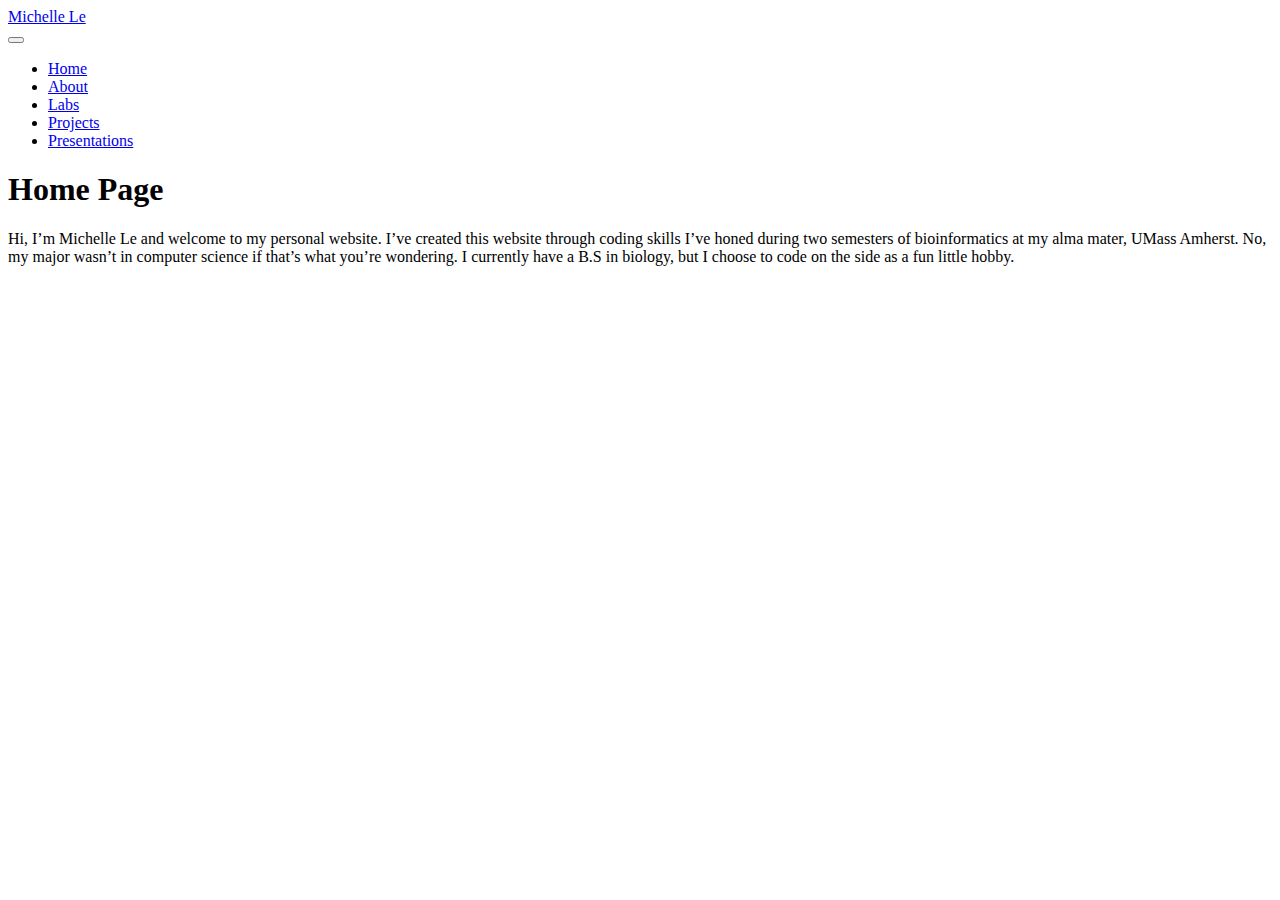
==== docs/index.html @ c5e1b53b "update commit" ====
<!DOCTYPE html>
<html xmlns="http://www.w3.org/1999/xhtml" lang="en" xml:lang="en"><head>

<meta charset="utf-8">
<meta name="generator" content="quarto-1.6.39">

<meta name="viewport" content="width=device-width, initial-scale=1.0, user-scalable=yes">


<title>Home Page – Michelle Le</title>
<style>
code{white-space: pre-wrap;}
span.smallcaps{font-variant: small-caps;}
div.columns{display: flex; gap: min(4vw, 1.5em);}
div.column{flex: auto; overflow-x: auto;}
div.hanging-indent{margin-left: 1.5em; text-indent: -1.5em;}
ul.task-list{list-style: none;}
ul.task-list li input[type="checkbox"] {
  width: 0.8em;
  margin: 0 0.8em 0.2em -1em; /* quarto-specific, see https://github.com/quarto-dev/quarto-cli/issues/4556 */ 
  vertical-align: middle;
}
</style>


<script src="site_libs/quarto-nav/quarto-nav.js"></script>
<script src="site_libs/quarto-nav/headroom.min.js"></script>
<script src="site_libs/clipboard/clipboard.min.js"></script>
<script src="site_libs/quarto-search/autocomplete.umd.js"></script>
<script src="site_libs/quarto-search/fuse.min.js"></script>
<script src="site_libs/quarto-search/quarto-search.js"></script>
<meta name="quarto:offset" content="./">
<script src="site_libs/quarto-html/quarto.js"></script>
<script src="site_libs/quarto-html/popper.min.js"></script>
<script src="site_libs/quarto-html/tippy.umd.min.js"></script>
<script src="site_libs/quarto-html/anchor.min.js"></script>
<link href="site_libs/quarto-html/tippy.css" rel="stylesheet">
<link href="site_libs/quarto-html/quarto-syntax-highlighting-dark-d166b450ba5a8e9f7a0ab969bf6592c1.css" rel="stylesheet" id="quarto-text-highlighting-styles">
<script src="site_libs/bootstrap/bootstrap.min.js"></script>
<link href="site_libs/bootstrap/bootstrap-icons.css" rel="stylesheet">
<link href="site_libs/bootstrap/bootstrap-e1bb4cba445051a4714d94c5b865aad1.min.css" rel="stylesheet" append-hash="true" id="quarto-bootstrap" data-mode="dark">
<script id="quarto-search-options" type="application/json">{
  "location": "navbar",
  "copy-button": false,
  "collapse-after": 3,
  "panel-placement": "end",
  "type": "overlay",
  "limit": 50,
  "keyboard-shortcut": [
    "f",
    "/",
    "s"
  ],
  "show-item-context": false,
  "language": {
    "search-no-results-text": "No results",
    "search-matching-documents-text": "matching documents",
    "search-copy-link-title": "Copy link to search",
    "search-hide-matches-text": "Hide additional matches",
    "search-more-match-text": "more match in this document",
    "search-more-matches-text": "more matches in this document",
    "search-clear-button-title": "Clear",
    "search-text-placeholder": "",
    "search-detached-cancel-button-title": "Cancel",
    "search-submit-button-title": "Submit",
    "search-label": "Search"
  }
}</script>


<link rel="stylesheet" href="styles.css">
</head>

<body class="nav-fixed">

<div id="quarto-search-results"></div>
  <header id="quarto-header" class="headroom fixed-top">
    <nav class="navbar navbar-expand-lg " data-bs-theme="dark">
      <div class="navbar-container container-fluid">
      <div class="navbar-brand-container mx-auto">
    <a class="navbar-brand" href="./index.html">
    <span class="navbar-title">Michelle Le</span>
    </a>
  </div>
            <div id="quarto-search" class="" title="Search"></div>
          <button class="navbar-toggler" type="button" data-bs-toggle="collapse" data-bs-target="#navbarCollapse" aria-controls="navbarCollapse" role="menu" aria-expanded="false" aria-label="Toggle navigation" onclick="if (window.quartoToggleHeadroom) { window.quartoToggleHeadroom(); }">
  <span class="navbar-toggler-icon"></span>
</button>
          <div class="collapse navbar-collapse" id="navbarCollapse">
            <ul class="navbar-nav navbar-nav-scroll me-auto">
  <li class="nav-item">
    <a class="nav-link active" href="./index.html" aria-current="page"> 
<span class="menu-text">Home</span></a>
  </li>  
  <li class="nav-item">
    <a class="nav-link" href="./about.html"> 
<span class="menu-text">About</span></a>
  </li>  
  <li class="nav-item">
    <a class="nav-link" href="./Labs.html"> 
<span class="menu-text">Labs</span></a>
  </li>  
  <li class="nav-item">
    <a class="nav-link" href="./Projects.html"> 
<span class="menu-text">Projects</span></a>
  </li>  
  <li class="nav-item">
    <a class="nav-link" href="./Presentations.html"> 
<span class="menu-text">Presentations</span></a>
  </li>  
</ul>
          </div> <!-- /navcollapse -->
            <div class="quarto-navbar-tools">
</div>
      </div> <!-- /container-fluid -->
    </nav>
</header>
<!-- content -->
<div id="quarto-content" class="quarto-container page-columns page-rows-contents page-layout-article page-navbar">
<!-- sidebar -->
<!-- margin-sidebar -->
    <div id="quarto-margin-sidebar" class="sidebar margin-sidebar zindex-bottom">
        
    </div>
<!-- main -->
<main class="content" id="quarto-document-content">

<header id="title-block-header" class="quarto-title-block default">
<div class="quarto-title">
<h1 class="title">Home Page</h1>
</div>



<div class="quarto-title-meta">

    
  
    
  </div>
  


</header>


<p>Hi, I’m Michelle Le and welcome to my personal website. I’ve created this website through coding skills I’ve honed during two semesters of bioinformatics at my alma mater, UMass Amherst. No, my major wasn’t in computer science if that’s what you’re wondering. I currently have a B.S in biology, but I choose to code on the side as a fun little hobby.</p>



</main> <!-- /main -->
<script id="quarto-html-after-body" type="application/javascript">
window.document.addEventListener("DOMContentLoaded", function (event) {
  const toggleBodyColorMode = (bsSheetEl) => {
    const mode = bsSheetEl.getAttribute("data-mode");
    const bodyEl = window.document.querySelector("body");
    if (mode === "dark") {
      bodyEl.classList.add("quarto-dark");
      bodyEl.classList.remove("quarto-light");
    } else {
      bodyEl.classList.add("quarto-light");
      bodyEl.classList.remove("quarto-dark");
    }
  }
  const toggleBodyColorPrimary = () => {
    const bsSheetEl = window.document.querySelector("link#quarto-bootstrap");
    if (bsSheetEl) {
      toggleBodyColorMode(bsSheetEl);
    }
  }
  toggleBodyColorPrimary();  
  const icon = "";
  const anchorJS = new window.AnchorJS();
  anchorJS.options = {
    placement: 'right',
    icon: icon
  };
  anchorJS.add('.anchored');
  const isCodeAnnotation = (el) => {
    for (const clz of el.classList) {
      if (clz.startsWith('code-annotation-')) {                     
        return true;
      }
    }
    return false;
  }
  const onCopySuccess = function(e) {
    // button target
    const button = e.trigger;
    // don't keep focus
    button.blur();
    // flash "checked"
    button.classList.add('code-copy-button-checked');
    var currentTitle = button.getAttribute("title");
    button.setAttribute("title", "Copied!");
    let tooltip;
    if (window.bootstrap) {
      button.setAttribute("data-bs-toggle", "tooltip");
      button.setAttribute("data-bs-placement", "left");
      button.setAttribute("data-bs-title", "Copied!");
      tooltip = new bootstrap.Tooltip(button, 
        { trigger: "manual", 
          customClass: "code-copy-button-tooltip",
          offset: [0, -8]});
      tooltip.show();    
    }
    setTimeout(function() {
      if (tooltip) {
        tooltip.hide();
        button.removeAttribute("data-bs-title");
        button.removeAttribute("data-bs-toggle");
        button.removeAttribute("data-bs-placement");
      }
      button.setAttribute("title", currentTitle);
      button.classList.remove('code-copy-button-checked');
    }, 1000);
    // clear code selection
    e.clearSelection();
  }
  const getTextToCopy = function(trigger) {
      const codeEl = trigger.previousElementSibling.cloneNode(true);
      for (const childEl of codeEl.children) {
        if (isCodeAnnotation(childEl)) {
          childEl.remove();
        }
      }
      return codeEl.innerText;
  }
  const clipboard = new window.ClipboardJS('.code-copy-button:not([data-in-quarto-modal])', {
    text: getTextToCopy
  });
  clipboard.on('success', onCopySuccess);
  if (window.document.getElementById('quarto-embedded-source-code-modal')) {
    const clipboardModal = new window.ClipboardJS('.code-copy-button[data-in-quarto-modal]', {
      text: getTextToCopy,
      container: window.document.getElementById('quarto-embedded-source-code-modal')
    });
    clipboardModal.on('success', onCopySuccess);
  }
    var localhostRegex = new RegExp(/^(?:http|https):\/\/localhost\:?[0-9]*\//);
    var mailtoRegex = new RegExp(/^mailto:/);
      var filterRegex = new RegExp('/' + window.location.host + '/');
    var isInternal = (href) => {
        return filterRegex.test(href) || localhostRegex.test(href) || mailtoRegex.test(href);
    }
    // Inspect non-navigation links and adorn them if external
 	var links = window.document.querySelectorAll('a[href]:not(.nav-link):not(.navbar-brand):not(.toc-action):not(.sidebar-link):not(.sidebar-item-toggle):not(.pagination-link):not(.no-external):not([aria-hidden]):not(.dropdown-item):not(.quarto-navigation-tool):not(.about-link)');
    for (var i=0; i<links.length; i++) {
      const link = links[i];
      if (!isInternal(link.href)) {
        // undo the damage that might have been done by quarto-nav.js in the case of
        // links that we want to consider external
        if (link.dataset.originalHref !== undefined) {
          link.href = link.dataset.originalHref;
        }
      }
    }
  function tippyHover(el, contentFn, onTriggerFn, onUntriggerFn) {
    const config = {
      allowHTML: true,
      maxWidth: 500,
      delay: 100,
      arrow: false,
      appendTo: function(el) {
          return el.parentElement;
      },
      interactive: true,
      interactiveBorder: 10,
      theme: 'quarto',
      placement: 'bottom-start',
    };
    if (contentFn) {
      config.content = contentFn;
    }
    if (onTriggerFn) {
      config.onTrigger = onTriggerFn;
    }
    if (onUntriggerFn) {
      config.onUntrigger = onUntriggerFn;
    }
    window.tippy(el, config); 
  }
  const noterefs = window.document.querySelectorAll('a[role="doc-noteref"]');
  for (var i=0; i<noterefs.length; i++) {
    const ref = noterefs[i];
    tippyHover(ref, function() {
      // use id or data attribute instead here
      let href = ref.getAttribute('data-footnote-href') || ref.getAttribute('href');
      try { href = new URL(href).hash; } catch {}
      const id = href.replace(/^#\/?/, "");
      const note = window.document.getElementById(id);
      if (note) {
        return note.innerHTML;
      } else {
        return "";
      }
    });
  }
  const xrefs = window.document.querySelectorAll('a.quarto-xref');
  const processXRef = (id, note) => {
    // Strip column container classes
    const stripColumnClz = (el) => {
      el.classList.remove("page-full", "page-columns");
      if (el.children) {
        for (const child of el.children) {
          stripColumnClz(child);
        }
      }
    }
    stripColumnClz(note)
    if (id === null || id.startsWith('sec-')) {
      // Special case sections, only their first couple elements
      const container = document.createElement("div");
      if (note.children && note.children.length > 2) {
        container.appendChild(note.children[0].cloneNode(true));
        for (let i = 1; i < note.children.length; i++) {
          const child = note.children[i];
          if (child.tagName === "P" && child.innerText === "") {
            continue;
          } else {
            container.appendChild(child.cloneNode(true));
            break;
          }
        }
        if (window.Quarto?.typesetMath) {
          window.Quarto.typesetMath(container);
        }
        return container.innerHTML
      } else {
        if (window.Quarto?.typesetMath) {
          window.Quarto.typesetMath(note);
        }
        return note.innerHTML;
      }
    } else {
      // Remove any anchor links if they are present
      const anchorLink = note.querySelector('a.anchorjs-link');
      if (anchorLink) {
        anchorLink.remove();
      }
      if (window.Quarto?.typesetMath) {
        window.Quarto.typesetMath(note);
      }
      if (note.classList.contains("callout")) {
        return note.outerHTML;
      } else {
        return note.innerHTML;
      }
    }
  }
  for (var i=0; i<xrefs.length; i++) {
    const xref = xrefs[i];
    tippyHover(xref, undefined, function(instance) {
      instance.disable();
      let url = xref.getAttribute('href');
      let hash = undefined; 
      if (url.startsWith('#')) {
        hash = url;
      } else {
        try { hash = new URL(url).hash; } catch {}
      }
      if (hash) {
        const id = hash.replace(/^#\/?/, "");
        const note = window.document.getElementById(id);
        if (note !== null) {
          try {
            const html = processXRef(id, note.cloneNode(true));
            instance.setContent(html);
          } finally {
            instance.enable();
            instance.show();
          }
        } else {
          // See if we can fetch this
          fetch(url.split('#')[0])
          .then(res => res.text())
          .then(html => {
            const parser = new DOMParser();
            const htmlDoc = parser.parseFromString(html, "text/html");
            const note = htmlDoc.getElementById(id);
            if (note !== null) {
              const html = processXRef(id, note);
              instance.setContent(html);
            } 
          }).finally(() => {
            instance.enable();
            instance.show();
          });
        }
      } else {
        // See if we can fetch a full url (with no hash to target)
        // This is a special case and we should probably do some content thinning / targeting
        fetch(url)
        .then(res => res.text())
        .then(html => {
          const parser = new DOMParser();
          const htmlDoc = parser.parseFromString(html, "text/html");
          const note = htmlDoc.querySelector('main.content');
          if (note !== null) {
            // This should only happen for chapter cross references
            // (since there is no id in the URL)
            // remove the first header
            if (note.children.length > 0 && note.children[0].tagName === "HEADER") {
              note.children[0].remove();
            }
            const html = processXRef(null, note);
            instance.setContent(html);
          } 
        }).finally(() => {
          instance.enable();
          instance.show();
        });
      }
    }, function(instance) {
    });
  }
      let selectedAnnoteEl;
      const selectorForAnnotation = ( cell, annotation) => {
        let cellAttr = 'data-code-cell="' + cell + '"';
        let lineAttr = 'data-code-annotation="' +  annotation + '"';
        const selector = 'span[' + cellAttr + '][' + lineAttr + ']';
        return selector;
      }
      const selectCodeLines = (annoteEl) => {
        const doc = window.document;
        const targetCell = annoteEl.getAttribute("data-target-cell");
        const targetAnnotation = annoteEl.getAttribute("data-target-annotation");
        const annoteSpan = window.document.querySelector(selectorForAnnotation(targetCell, targetAnnotation));
        const lines = annoteSpan.getAttribute("data-code-lines").split(",");
        const lineIds = lines.map((line) => {
          return targetCell + "-" + line;
        })
        let top = null;
        let height = null;
        let parent = null;
        if (lineIds.length > 0) {
            //compute the position of the single el (top and bottom and make a div)
            const el = window.document.getElementById(lineIds[0]);
            top = el.offsetTop;
            height = el.offsetHeight;
            parent = el.parentElement.parentElement;
          if (lineIds.length > 1) {
            const lastEl = window.document.getElementById(lineIds[lineIds.length - 1]);
            const bottom = lastEl.offsetTop + lastEl.offsetHeight;
            height = bottom - top;
          }
          if (top !== null && height !== null && parent !== null) {
            // cook up a div (if necessary) and position it 
            let div = window.document.getElementById("code-annotation-line-highlight");
            if (div === null) {
              div = window.document.createElement("div");
              div.setAttribute("id", "code-annotation-line-highlight");
              div.style.position = 'absolute';
              parent.appendChild(div);
            }
            div.style.top = top - 2 + "px";
            div.style.height = height + 4 + "px";
            div.style.left = 0;
            let gutterDiv = window.document.getElementById("code-annotation-line-highlight-gutter");
            if (gutterDiv === null) {
              gutterDiv = window.document.createElement("div");
              gutterDiv.setAttribute("id", "code-annotation-line-highlight-gutter");
              gutterDiv.style.position = 'absolute';
              const codeCell = window.document.getElementById(targetCell);
              const gutter = codeCell.querySelector('.code-annotation-gutter');
              gutter.appendChild(gutterDiv);
            }
            gutterDiv.style.top = top - 2 + "px";
            gutterDiv.style.height = height + 4 + "px";
          }
          selectedAnnoteEl = annoteEl;
        }
      };
      const unselectCodeLines = () => {
        const elementsIds = ["code-annotation-line-highlight", "code-annotation-line-highlight-gutter"];
        elementsIds.forEach((elId) => {
          const div = window.document.getElementById(elId);
          if (div) {
            div.remove();
          }
        });
        selectedAnnoteEl = undefined;
      };
        // Handle positioning of the toggle
    window.addEventListener(
      "resize",
      throttle(() => {
        elRect = undefined;
        if (selectedAnnoteEl) {
          selectCodeLines(selectedAnnoteEl);
        }
      }, 10)
    );
    function throttle(fn, ms) {
    let throttle = false;
    let timer;
      return (...args) => {
        if(!throttle) { // first call gets through
            fn.apply(this, args);
            throttle = true;
        } else { // all the others get throttled
            if(timer) clearTimeout(timer); // cancel #2
            timer = setTimeout(() => {
              fn.apply(this, args);
              timer = throttle = false;
            }, ms);
        }
      };
    }
      // Attach click handler to the DT
      const annoteDls = window.document.querySelectorAll('dt[data-target-cell]');
      for (const annoteDlNode of annoteDls) {
        annoteDlNode.addEventListener('click', (event) => {
          const clickedEl = event.target;
          if (clickedEl !== selectedAnnoteEl) {
            unselectCodeLines();
            const activeEl = window.document.querySelector('dt[data-target-cell].code-annotation-active');
            if (activeEl) {
              activeEl.classList.remove('code-annotation-active');
            }
            selectCodeLines(clickedEl);
            clickedEl.classList.add('code-annotation-active');
          } else {
            // Unselect the line
            unselectCodeLines();
            clickedEl.classList.remove('code-annotation-active');
          }
        });
      }
  const findCites = (el) => {
    const parentEl = el.parentElement;
    if (parentEl) {
      const cites = parentEl.dataset.cites;
      if (cites) {
        return {
          el,
          cites: cites.split(' ')
        };
      } else {
        return findCites(el.parentElement)
      }
    } else {
      return undefined;
    }
  };
  var bibliorefs = window.document.querySelectorAll('a[role="doc-biblioref"]');
  for (var i=0; i<bibliorefs.length; i++) {
    const ref = bibliorefs[i];
    const citeInfo = findCites(ref);
    if (citeInfo) {
      tippyHover(citeInfo.el, function() {
        var popup = window.document.createElement('div');
        citeInfo.cites.forEach(function(cite) {
          var citeDiv = window.document.createElement('div');
          citeDiv.classList.add('hanging-indent');
          citeDiv.classList.add('csl-entry');
          var biblioDiv = window.document.getElementById('ref-' + cite);
          if (biblioDiv) {
            citeDiv.innerHTML = biblioDiv.innerHTML;
          }
          popup.appendChild(citeDiv);
        });
        return popup.innerHTML;
      });
    }
  }
});
</script>
</div> <!-- /content -->




</body></html>
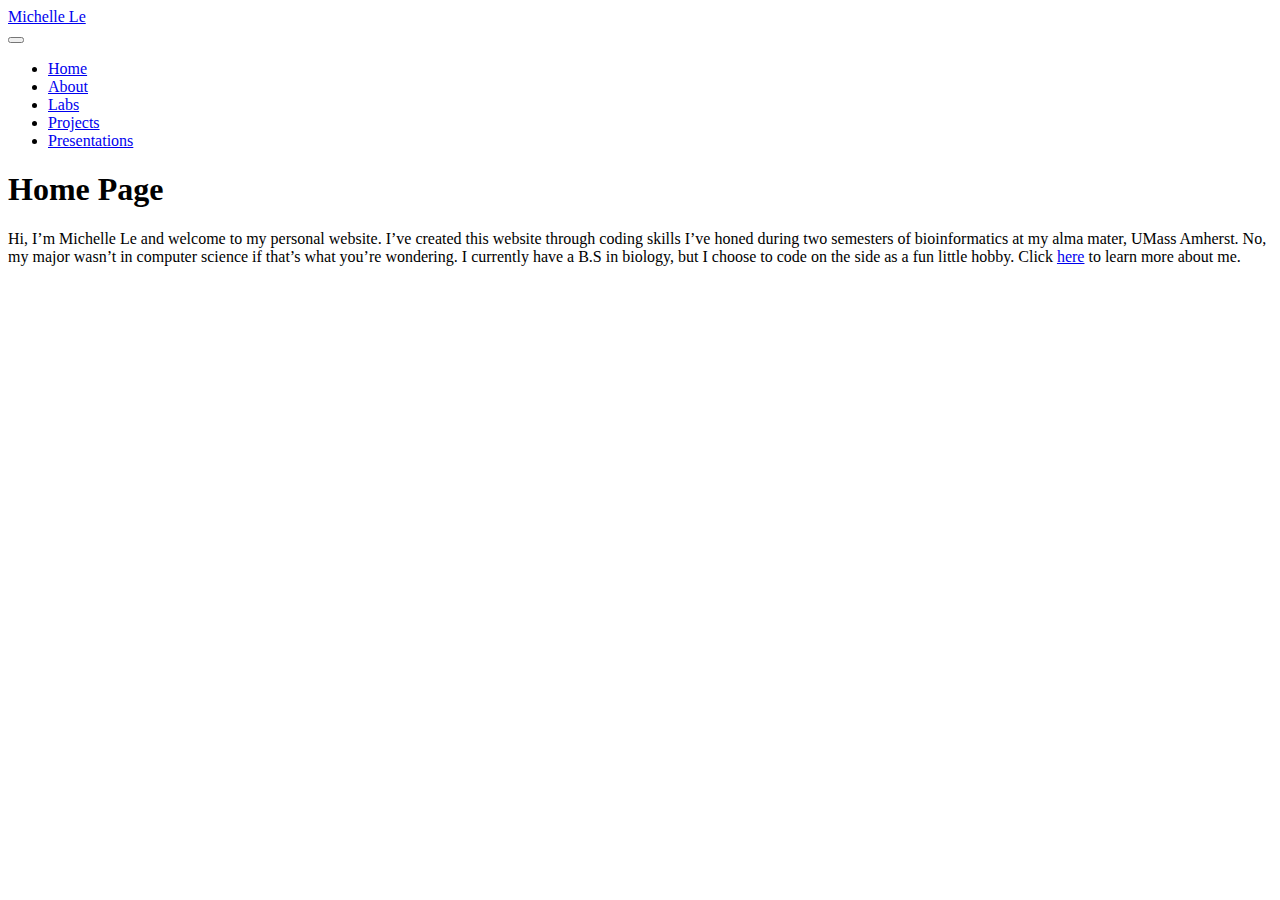
==== commit 72f44840: "“updated”" ====
--- a/docs/index.html
+++ b/docs/index.html
@@ -35,10 +35,10 @@
 <script src="site_libs/quarto-html/tippy.umd.min.js"></script>
 <script src="site_libs/quarto-html/anchor.min.js"></script>
 <link href="site_libs/quarto-html/tippy.css" rel="stylesheet">
-<link href="site_libs/quarto-html/quarto-syntax-highlighting-dark-d166b450ba5a8e9f7a0ab969bf6592c1.css" rel="stylesheet" id="quarto-text-highlighting-styles">
+<link href="site_libs/quarto-html/quarto-syntax-highlighting-e26003cea8cd680ca0c55a263523d882.css" rel="stylesheet" id="quarto-text-highlighting-styles">
 <script src="site_libs/bootstrap/bootstrap.min.js"></script>
 <link href="site_libs/bootstrap/bootstrap-icons.css" rel="stylesheet">
-<link href="site_libs/bootstrap/bootstrap-e1bb4cba445051a4714d94c5b865aad1.min.css" rel="stylesheet" append-hash="true" id="quarto-bootstrap" data-mode="dark">
+<link href="site_libs/bootstrap/bootstrap-9352c34f585a4e34a299cc6c840ed68c.min.css" rel="stylesheet" append-hash="true" id="quarto-bootstrap" data-mode="light">
 <script id="quarto-search-options" type="application/json">{
   "location": "navbar",
   "copy-button": false,
@@ -144,7 +144,7 @@
 </header>
 
 
-<p>Hi, I’m Michelle Le and welcome to my personal website. I’ve created this website through coding skills I’ve honed during two semesters of bioinformatics at my alma mater, UMass Amherst. No, my major wasn’t in computer science if that’s what you’re wondering. I currently have a B.S in biology, but I choose to code on the side as a fun little hobby.</p>
+<p>Hi, I’m Michelle Le and welcome to my personal website. I’ve created this website through coding skills I’ve honed during two semesters of bioinformatics at my alma mater, UMass Amherst. No, my major wasn’t in computer science if that’s what you’re wondering. I currently have a B.S in biology, but I choose to code on the side as a fun little hobby. Click <a href="https://mishellele.github.io/Michelle/about.html">here</a> to learn more about me.</p>
 
 
 
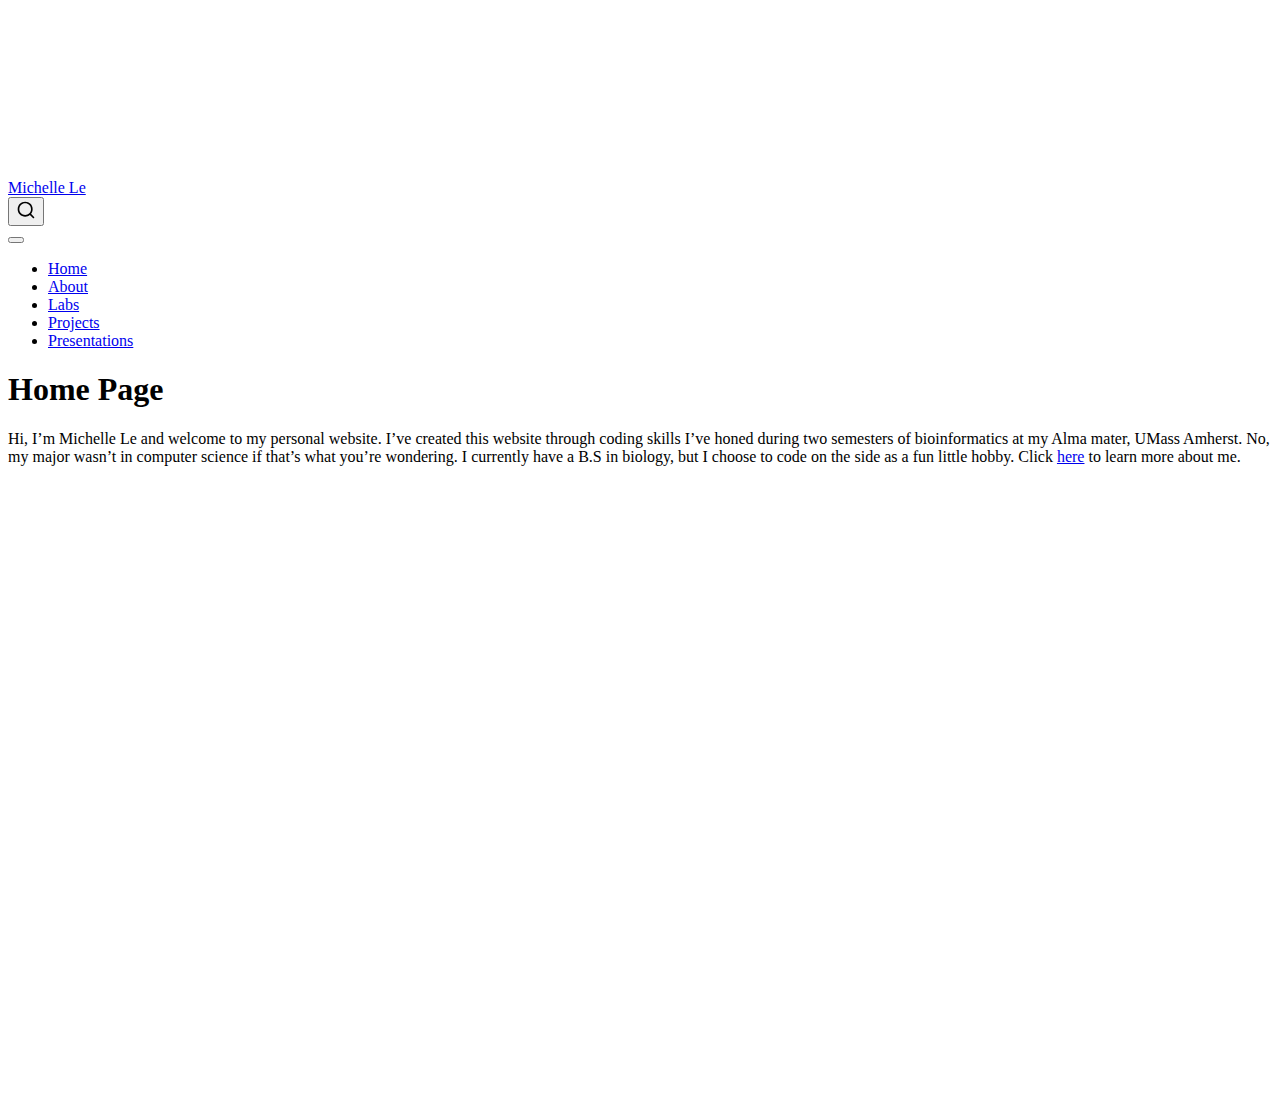
==== commit cf2b3567: "new push" ====
--- a/docs/index.html
+++ b/docs/index.html
@@ -38,7 +38,7 @@
 <link href="site_libs/quarto-html/quarto-syntax-highlighting-e26003cea8cd680ca0c55a263523d882.css" rel="stylesheet" id="quarto-text-highlighting-styles">
 <script src="site_libs/bootstrap/bootstrap.min.js"></script>
 <link href="site_libs/bootstrap/bootstrap-icons.css" rel="stylesheet">
-<link href="site_libs/bootstrap/bootstrap-9352c34f585a4e34a299cc6c840ed68c.min.css" rel="stylesheet" append-hash="true" id="quarto-bootstrap" data-mode="light">
+<link href="site_libs/bootstrap/bootstrap-140e3cbf8fbb6d7c1f9ee64ac9782396.min.css" rel="stylesheet" append-hash="true" id="quarto-bootstrap" data-mode="light">
 <script id="quarto-search-options" type="application/json">{
   "location": "navbar",
   "copy-button": false,
@@ -144,7 +144,7 @@
 </header>
 
 
-<p>Hi, I’m Michelle Le and welcome to my personal website. I’ve created this website through coding skills I’ve honed during two semesters of bioinformatics at my alma mater, UMass Amherst. No, my major wasn’t in computer science if that’s what you’re wondering. I currently have a B.S in biology, but I choose to code on the side as a fun little hobby. Click <a href="https://mishellele.github.io/Michelle/about.html">here</a> to learn more about me.</p>
+<p>Hi, I’m Michelle Le and welcome to my personal website. I’ve created this website through coding skills I’ve honed during two semesters of bioinformatics at my Alma mater, UMass Amherst. No, my major wasn’t in computer science if that’s what you’re wondering. I currently have a B.S in biology, but I choose to code on the side as a fun little hobby. Click <a href="https://mishellele.github.io/Michelle/about.html">here</a> to learn more about me.</p>
 
 
 
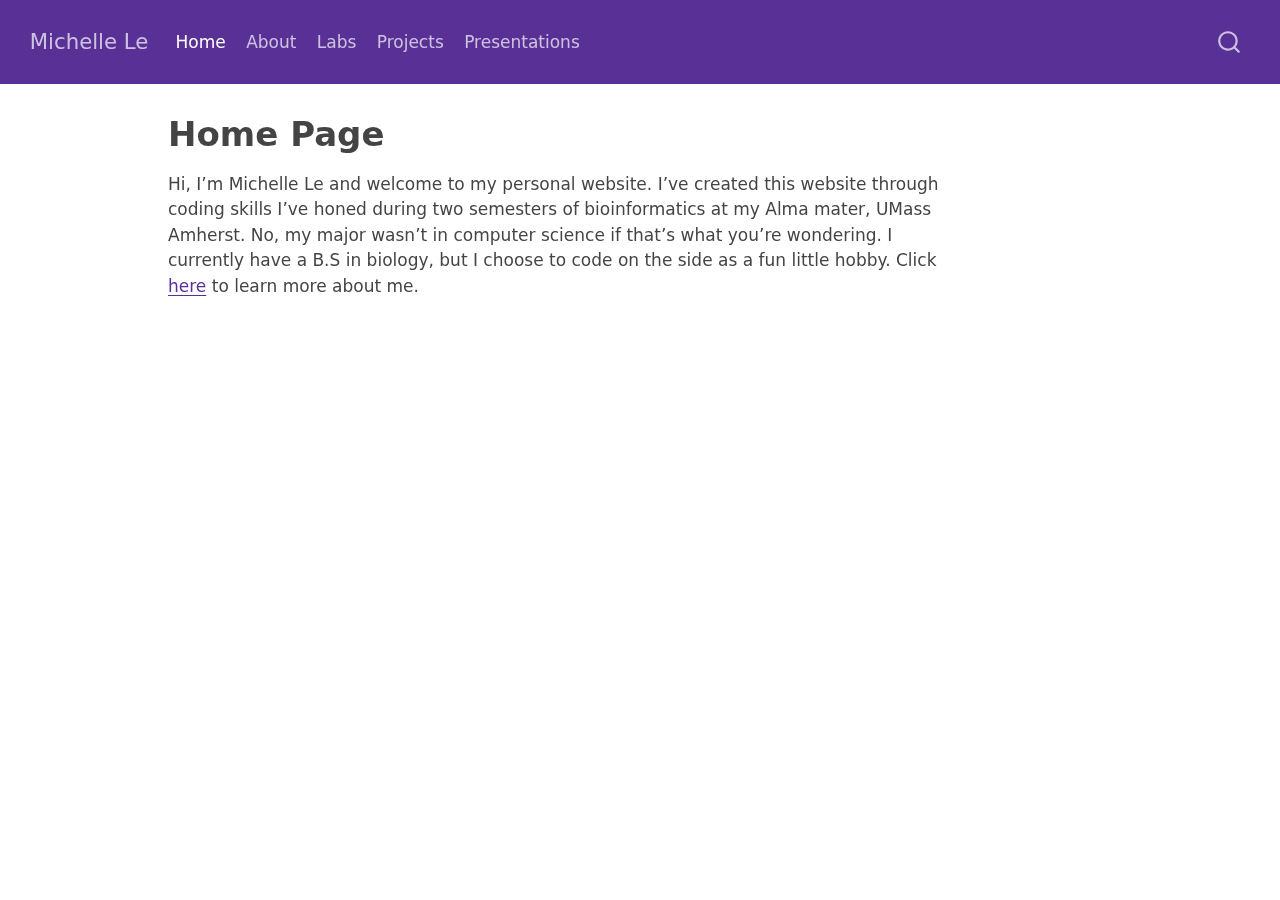
==== commit 094a3217: "commit" ====
--- a/docs/index.html
+++ b/docs/index.html
@@ -16,29 +16,4670 @@
 div.hanging-indent{margin-left: 1.5em; text-indent: -1.5em;}
 ul.task-list{list-style: none;}
 ul.task-list li input[type="checkbox"] {
-  width: 0.8em;
-  margin: 0 0.8em 0.2em -1em; /* quarto-specific, see https://github.com/quarto-dev/quarto-cli/issues/4556 */ 
-  vertical-align: middle;
+width: 0.8em;
+margin: 0 0.8em 0.2em -1em;  vertical-align: middle;
 }
 </style>
 
 
-<script src="site_libs/quarto-nav/quarto-nav.js"></script>
-<script src="site_libs/quarto-nav/headroom.min.js"></script>
-<script src="site_libs/clipboard/clipboard.min.js"></script>
-<script src="site_libs/quarto-search/autocomplete.umd.js"></script>
-<script src="site_libs/quarto-search/fuse.min.js"></script>
-<script src="site_libs/quarto-search/quarto-search.js"></script>
+<script>const headroomChanged = new CustomEvent("quarto-hrChanged", {
+  detail: {},
+  bubbles: true,
+  cancelable: false,
+  composed: false,
+});
+
+const announceDismiss = () => {
+  const annEl = window.document.getElementById("quarto-announcement");
+  if (annEl) {
+    annEl.remove();
+
+    const annId = annEl.getAttribute("data-announcement-id");
+    window.localStorage.setItem(`quarto-announce-${annId}`, "true");
+  }
+};
+
+const announceRegister = () => {
+  const annEl = window.document.getElementById("quarto-announcement");
+  if (annEl) {
+    const annId = annEl.getAttribute("data-announcement-id");
+    const isDismissed =
+      window.localStorage.getItem(`quarto-announce-${annId}`) || false;
+    if (isDismissed) {
+      announceDismiss();
+      return;
+    } else {
+      annEl.classList.remove("hidden");
+    }
+
+    const actionEl = annEl.querySelector(".quarto-announcement-action");
+    if (actionEl) {
+      actionEl.addEventListener("click", function (e) {
+        e.preventDefault();
+        // Hide the bar immediately
+        announceDismiss();
+      });
+    }
+  }
+};
+
+window.document.addEventListener("DOMContentLoaded", function () {
+  let init = false;
+
+  announceRegister();
+
+  // Manage the back to top button, if one is present.
+  let lastScrollTop = window.pageYOffset || document.documentElement.scrollTop;
+  const scrollDownBuffer = 5;
+  const scrollUpBuffer = 35;
+  const btn = document.getElementById("quarto-back-to-top");
+  const hideBackToTop = () => {
+    btn.style.display = "none";
+  };
+  const showBackToTop = () => {
+    btn.style.display = "inline-block";
+  };
+  if (btn) {
+    window.document.addEventListener(
+      "scroll",
+      function () {
+        const currentScrollTop =
+          window.pageYOffset || document.documentElement.scrollTop;
+
+        // Shows and hides the button 'intelligently' as the user scrolls
+        if (currentScrollTop - scrollDownBuffer > lastScrollTop) {
+          hideBackToTop();
+          lastScrollTop = currentScrollTop <= 0 ? 0 : currentScrollTop;
+        } else if (currentScrollTop < lastScrollTop - scrollUpBuffer) {
+          showBackToTop();
+          lastScrollTop = currentScrollTop <= 0 ? 0 : currentScrollTop;
+        }
+
+        // Show the button at the bottom, hides it at the top
+        if (currentScrollTop <= 0) {
+          hideBackToTop();
+        } else if (
+          window.innerHeight + currentScrollTop >=
+          document.body.offsetHeight
+        ) {
+          showBackToTop();
+        }
+      },
+      false
+    );
+  }
+
+  function throttle(func, wait) {
+    var timeout;
+    return function () {
+      const context = this;
+      const args = arguments;
+      const later = function () {
+        clearTimeout(timeout);
+        timeout = null;
+        func.apply(context, args);
+      };
+
+      if (!timeout) {
+        timeout = setTimeout(later, wait);
+      }
+    };
+  }
+
+  function headerOffset() {
+    // Set an offset if there is are fixed top navbar
+    const headerEl = window.document.querySelector("header.fixed-top");
+    if (headerEl) {
+      return headerEl.clientHeight;
+    } else {
+      return 0;
+    }
+  }
+
+  function footerOffset() {
+    const footerEl = window.document.querySelector("footer.footer");
+    if (footerEl) {
+      return footerEl.clientHeight;
+    } else {
+      return 0;
+    }
+  }
+
+  function dashboardOffset() {
+    const dashboardNavEl = window.document.getElementById(
+      "quarto-dashboard-header"
+    );
+    if (dashboardNavEl !== null) {
+      return dashboardNavEl.clientHeight;
+    } else {
+      return 0;
+    }
+  }
+
+  function updateDocumentOffsetWithoutAnimation() {
+    updateDocumentOffset(false);
+  }
+
+  function updateDocumentOffset(animated) {
+    // set body offset
+    const topOffset = headerOffset();
+    const bodyOffset = topOffset + footerOffset() + dashboardOffset();
+    const bodyEl = window.document.body;
+    bodyEl.setAttribute("data-bs-offset", topOffset);
+    bodyEl.style.paddingTop = topOffset + "px";
+
+    // deal with sidebar offsets
+    const sidebars = window.document.querySelectorAll(
+      ".sidebar, .headroom-target"
+    );
+    sidebars.forEach((sidebar) => {
+      if (!animated) {
+        sidebar.classList.add("notransition");
+        // Remove the no transition class after the animation has time to complete
+        setTimeout(function () {
+          sidebar.classList.remove("notransition");
+        }, 201);
+      }
+
+      if (window.Headroom && sidebar.classList.contains("sidebar-unpinned")) {
+        sidebar.style.top = "0";
+        sidebar.style.maxHeight = "100vh";
+      } else {
+        sidebar.style.top = topOffset + "px";
+        sidebar.style.maxHeight = "calc(100vh - " + topOffset + "px)";
+      }
+    });
+
+    // allow space for footer
+    const mainContainer = window.document.querySelector(".quarto-container");
+    if (mainContainer) {
+      mainContainer.style.minHeight = "calc(100vh - " + bodyOffset + "px)";
+    }
+
+    // link offset
+    let linkStyle = window.document.querySelector("#quarto-target-style");
+    if (!linkStyle) {
+      linkStyle = window.document.createElement("style");
+      linkStyle.setAttribute("id", "quarto-target-style");
+      window.document.head.appendChild(linkStyle);
+    }
+    while (linkStyle.firstChild) {
+      linkStyle.removeChild(linkStyle.firstChild);
+    }
+    if (topOffset > 0) {
+      linkStyle.appendChild(
+        window.document.createTextNode(`
+      section:target::before {
+        content: "";
+        display: block;
+        height: ${topOffset}px;
+        margin: -${topOffset}px 0 0;
+      }`)
+      );
+    }
+    if (init) {
+      window.dispatchEvent(headroomChanged);
+    }
+    init = true;
+  }
+
+  // initialize headroom
+  var header = window.document.querySelector("#quarto-header");
+  if (header && window.Headroom) {
+    const headroom = new window.Headroom(header, {
+      tolerance: 5,
+      onPin: function () {
+        const sidebars = window.document.querySelectorAll(
+          ".sidebar, .headroom-target"
+        );
+        sidebars.forEach((sidebar) => {
+          sidebar.classList.remove("sidebar-unpinned");
+        });
+        updateDocumentOffset();
+      },
+      onUnpin: function () {
+        const sidebars = window.document.querySelectorAll(
+          ".sidebar, .headroom-target"
+        );
+        sidebars.forEach((sidebar) => {
+          sidebar.classList.add("sidebar-unpinned");
+        });
+        updateDocumentOffset();
+      },
+    });
+    headroom.init();
+
+    let frozen = false;
+    window.quartoToggleHeadroom = function () {
+      if (frozen) {
+        headroom.unfreeze();
+        frozen = false;
+      } else {
+        headroom.freeze();
+        frozen = true;
+      }
+    };
+  }
+
+  window.addEventListener(
+    "hashchange",
+    function (e) {
+      if (
+        getComputedStyle(document.documentElement).scrollBehavior !== "smooth"
+      ) {
+        window.scrollTo(0, window.pageYOffset - headerOffset());
+      }
+    },
+    false
+  );
+
+  // Observe size changed for the header
+  const headerEl = window.document.querySelector("header.fixed-top");
+  if (headerEl && window.ResizeObserver) {
+    const observer = new window.ResizeObserver(() => {
+      setTimeout(updateDocumentOffsetWithoutAnimation, 0);
+    });
+    observer.observe(headerEl, {
+      attributes: true,
+      childList: true,
+      characterData: true,
+    });
+  } else {
+    window.addEventListener(
+      "resize",
+      throttle(updateDocumentOffsetWithoutAnimation, 50)
+    );
+  }
+  setTimeout(updateDocumentOffsetWithoutAnimation, 250);
+
+  // fixup index.html links if we aren't on the filesystem
+  if (window.location.protocol !== "file:") {
+    const links = window.document.querySelectorAll("a");
+    for (let i = 0; i < links.length; i++) {
+      if (links[i].href) {
+        links[i].dataset.originalHref = links[i].href;
+        links[i].href = links[i].href.replace(/\/index\.html/, "/");
+      }
+    }
+
+    // Fixup any sharing links that require urls
+    // Append url to any sharing urls
+    const sharingLinks = window.document.querySelectorAll(
+      "a.sidebar-tools-main-item, a.quarto-navigation-tool, a.quarto-navbar-tools, a.quarto-navbar-tools-item"
+    );
+    for (let i = 0; i < sharingLinks.length; i++) {
+      const sharingLink = sharingLinks[i];
+      const href = sharingLink.getAttribute("href");
+      if (href) {
+        sharingLink.setAttribute(
+          "href",
+          href.replace("|url|", window.location.href)
+        );
+      }
+    }
+
+    // Scroll the active navigation item into view, if necessary
+    const navSidebar = window.document.querySelector("nav#quarto-sidebar");
+    if (navSidebar) {
+      // Find the active item
+      const activeItem = navSidebar.querySelector("li.sidebar-item a.active");
+      if (activeItem) {
+        // Wait for the scroll height and height to resolve by observing size changes on the
+        // nav element that is scrollable
+        const resizeObserver = new ResizeObserver((_entries) => {
+          // The bottom of the element
+          const elBottom = activeItem.offsetTop;
+          const viewBottom = navSidebar.scrollTop + navSidebar.clientHeight;
+
+          // The element height and scroll height are the same, then we are still loading
+          if (viewBottom !== navSidebar.scrollHeight) {
+            // Determine if the item isn't visible and scroll to it
+            if (elBottom >= viewBottom) {
+              navSidebar.scrollTop = elBottom;
+            }
+
+            // stop observing now since we've completed the scroll
+            resizeObserver.unobserve(navSidebar);
+          }
+        });
+        resizeObserver.observe(navSidebar);
+      }
+    }
+  }
+});
+</script>
+<script>/*!
+ * headroom.js v0.12.0 - Give your page some headroom. Hide your header until you need it
+ * Copyright (c) 2020 Nick Williams - http://wicky.nillia.ms/headroom.js
+ * License: MIT
+ */
+
+!function(t,n){"object"==typeof exports&&"undefined"!=typeof module?module.exports=n():"function"==typeof define&&define.amd?define(n):(t=t||self).Headroom=n()}(this,function(){"use strict";function t(){return"undefined"!=typeof window}function d(t){return function(t){return t&&t.document&&function(t){return 9===t.nodeType}(t.document)}(t)?function(t){var n=t.document,o=n.body,s=n.documentElement;return{scrollHeight:function(){return Math.max(o.scrollHeight,s.scrollHeight,o.offsetHeight,s.offsetHeight,o.clientHeight,s.clientHeight)},height:function(){return t.innerHeight||s.clientHeight||o.clientHeight},scrollY:function(){return void 0!==t.pageYOffset?t.pageYOffset:(s||o.parentNode||o).scrollTop}}}(t):function(t){return{scrollHeight:function(){return Math.max(t.scrollHeight,t.offsetHeight,t.clientHeight)},height:function(){return Math.max(t.offsetHeight,t.clientHeight)},scrollY:function(){return t.scrollTop}}}(t)}function n(t,s,e){var n,o=function(){var n=!1;try{var t={get passive(){n=!0}};window.addEventListener("test",t,t),window.removeEventListener("test",t,t)}catch(t){n=!1}return n}(),i=!1,r=d(t),l=r.scrollY(),a={};function c(){var t=Math.round(r.scrollY()),n=r.height(),o=r.scrollHeight();a.scrollY=t,a.lastScrollY=l,a.direction=l<t?"down":"up",a.distance=Math.abs(t-l),a.isOutOfBounds=t<0||o<t+n,a.top=t<=s.offset[a.direction],a.bottom=o<=t+n,a.toleranceExceeded=a.distance>s.tolerance[a.direction],e(a),l=t,i=!1}function h(){i||(i=!0,n=requestAnimationFrame(c))}var u=!!o&&{passive:!0,capture:!1};return t.addEventListener("scroll",h,u),c(),{destroy:function(){cancelAnimationFrame(n),t.removeEventListener("scroll",h,u)}}}function o(t){return t===Object(t)?t:{down:t,up:t}}function s(t,n){n=n||{},Object.assign(this,s.options,n),this.classes=Object.assign({},s.options.classes,n.classes),this.elem=t,this.tolerance=o(this.tolerance),this.offset=o(this.offset),this.initialised=!1,this.frozen=!1}return s.prototype={constructor:s,init:function(){return s.cutsTheMustard&&!this.initialised&&(this.addClass("initial"),this.initialised=!0,setTimeout(function(t){t.scrollTracker=n(t.scroller,{offset:t.offset,tolerance:t.tolerance},t.update.bind(t))},100,this)),this},destroy:function(){this.initialised=!1,Object.keys(this.classes).forEach(this.removeClass,this),this.scrollTracker.destroy()},unpin:function(){!this.hasClass("pinned")&&this.hasClass("unpinned")||(this.addClass("unpinned"),this.removeClass("pinned"),this.onUnpin&&this.onUnpin.call(this))},pin:function(){this.hasClass("unpinned")&&(this.addClass("pinned"),this.removeClass("unpinned"),this.onPin&&this.onPin.call(this))},freeze:function(){this.frozen=!0,this.addClass("frozen")},unfreeze:function(){this.frozen=!1,this.removeClass("frozen")},top:function(){this.hasClass("top")||(this.addClass("top"),this.removeClass("notTop"),this.onTop&&this.onTop.call(this))},notTop:function(){this.hasClass("notTop")||(this.addClass("notTop"),this.removeClass("top"),this.onNotTop&&this.onNotTop.call(this))},bottom:function(){this.hasClass("bottom")||(this.addClass("bottom"),this.removeClass("notBottom"),this.onBottom&&this.onBottom.call(this))},notBottom:function(){this.hasClass("notBottom")||(this.addClass("notBottom"),this.removeClass("bottom"),this.onNotBottom&&this.onNotBottom.call(this))},shouldUnpin:function(t){return"down"===t.direction&&!t.top&&t.toleranceExceeded},shouldPin:function(t){return"up"===t.direction&&t.toleranceExceeded||t.top},addClass:function(t){this.elem.classList.add.apply(this.elem.classList,this.classes[t].split(" "))},removeClass:function(t){this.elem.classList.remove.apply(this.elem.classList,this.classes[t].split(" "))},hasClass:function(t){return this.classes[t].split(" ").every(function(t){return this.classList.contains(t)},this.elem)},update:function(t){t.isOutOfBounds||!0!==this.frozen&&(t.top?this.top():this.notTop(),t.bottom?this.bottom():this.notBottom(),this.shouldUnpin(t)?this.unpin():this.shouldPin(t)&&this.pin())}},s.options={tolerance:{up:0,down:0},offset:0,scroller:t()?window:null,classes:{frozen:"headroom--frozen",pinned:"headroom--pinned",unpinned:"headroom--unpinned",top:"headroom--top",notTop:"headroom--not-top",bottom:"headroom--bottom",notBottom:"headroom--not-bottom",initial:"headroom"}},s.cutsTheMustard=!!(t()&&function(){}.bind&&"classList"in document.documentElement&&Object.assign&&Object.keys&&requestAnimationFrame),s});
+</script>
+<script>/*!
+ * clipboard.js v2.0.11
+ * https://clipboardjs.com/
+ *
+ * Licensed MIT © Zeno Rocha
+ */
+!function(t,e){"object"==typeof exports&&"object"==typeof module?module.exports=e():"function"==typeof define&&define.amd?define([],e):"object"==typeof exports?exports.ClipboardJS=e():t.ClipboardJS=e()}(this,function(){return n={686:function(t,e,n){"use strict";n.d(e,{default:function(){return b}});var e=n(279),i=n.n(e),e=n(370),u=n.n(e),e=n(817),r=n.n(e);function c(t){try{return document.execCommand(t)}catch(t){return}}var a=function(t){t=r()(t);return c("cut"),t};function o(t,e){var n,o,t=(n=t,o="rtl"===document.documentElement.getAttribute("dir"),(t=document.createElement("textarea")).style.fontSize="12pt",t.style.border="0",t.style.padding="0",t.style.margin="0",t.style.position="absolute",t.style[o?"right":"left"]="-9999px",o=window.pageYOffset||document.documentElement.scrollTop,t.style.top="".concat(o,"px"),t.setAttribute("readonly",""),t.value=n,t);return e.container.appendChild(t),e=r()(t),c("copy"),t.remove(),e}var f=function(t){var e=1<arguments.length&&void 0!==arguments[1]?arguments[1]:{container:document.body},n="";return"string"==typeof t?n=o(t,e):t instanceof HTMLInputElement&&!["text","search","url","tel","password"].includes(null==t?void 0:t.type)?n=o(t.value,e):(n=r()(t),c("copy")),n};function l(t){return(l="function"==typeof Symbol&&"symbol"==typeof Symbol.iterator?function(t){return typeof t}:function(t){return t&&"function"==typeof Symbol&&t.constructor===Symbol&&t!==Symbol.prototype?"symbol":typeof t})(t)}var s=function(){var t=0<arguments.length&&void 0!==arguments[0]?arguments[0]:{},e=t.action,n=void 0===e?"copy":e,o=t.container,e=t.target,t=t.text;if("copy"!==n&&"cut"!==n)throw new Error('Invalid "action" value, use either "copy" or "cut"');if(void 0!==e){if(!e||"object"!==l(e)||1!==e.nodeType)throw new Error('Invalid "target" value, use a valid Element');if("copy"===n&&e.hasAttribute("disabled"))throw new Error('Invalid "target" attribute. Please use "readonly" instead of "disabled" attribute');if("cut"===n&&(e.hasAttribute("readonly")||e.hasAttribute("disabled")))throw new Error('Invalid "target" attribute. You can\'t cut text from elements with "readonly" or "disabled" attributes')}return t?f(t,{container:o}):e?"cut"===n?a(e):f(e,{container:o}):void 0};function p(t){return(p="function"==typeof Symbol&&"symbol"==typeof Symbol.iterator?function(t){return typeof t}:function(t){return t&&"function"==typeof Symbol&&t.constructor===Symbol&&t!==Symbol.prototype?"symbol":typeof t})(t)}function d(t,e){for(var n=0;n<e.length;n++){var o=e[n];o.enumerable=o.enumerable||!1,o.configurable=!0,"value"in o&&(o.writable=!0),Object.defineProperty(t,o.key,o)}}function y(t,e){return(y=Object.setPrototypeOf||function(t,e){return t.__proto__=e,t})(t,e)}function h(n){var o=function(){if("undefined"==typeof Reflect||!Reflect.construct)return!1;if(Reflect.construct.sham)return!1;if("function"==typeof Proxy)return!0;try{return Date.prototype.toString.call(Reflect.construct(Date,[],function(){})),!0}catch(t){return!1}}();return function(){var t,e=v(n);return t=o?(t=v(this).constructor,Reflect.construct(e,arguments,t)):e.apply(this,arguments),e=this,!(t=t)||"object"!==p(t)&&"function"!=typeof t?function(t){if(void 0!==t)return t;throw new ReferenceError("this hasn't been initialised - super() hasn't been called")}(e):t}}function v(t){return(v=Object.setPrototypeOf?Object.getPrototypeOf:function(t){return t.__proto__||Object.getPrototypeOf(t)})(t)}function m(t,e){t="data-clipboard-".concat(t);if(e.hasAttribute(t))return e.getAttribute(t)}var b=function(){!function(t,e){if("function"!=typeof e&&null!==e)throw new TypeError("Super expression must either be null or a function");t.prototype=Object.create(e&&e.prototype,{constructor:{value:t,writable:!0,configurable:!0}}),e&&y(t,e)}(r,i());var t,e,n,o=h(r);function r(t,e){var n;return function(t){if(!(t instanceof r))throw new TypeError("Cannot call a class as a function")}(this),(n=o.call(this)).resolveOptions(e),n.listenClick(t),n}return t=r,n=[{key:"copy",value:function(t){var e=1<arguments.length&&void 0!==arguments[1]?arguments[1]:{container:document.body};return f(t,e)}},{key:"cut",value:function(t){return a(t)}},{key:"isSupported",value:function(){var t=0<arguments.length&&void 0!==arguments[0]?arguments[0]:["copy","cut"],t="string"==typeof t?[t]:t,e=!!document.queryCommandSupported;return t.forEach(function(t){e=e&&!!document.queryCommandSupported(t)}),e}}],(e=[{key:"resolveOptions",value:function(){var t=0<arguments.length&&void 0!==arguments[0]?arguments[0]:{};this.action="function"==typeof t.action?t.action:this.defaultAction,this.target="function"==typeof t.target?t.target:this.defaultTarget,this.text="function"==typeof t.text?t.text:this.defaultText,this.container="object"===p(t.container)?t.container:document.body}},{key:"listenClick",value:function(t){var e=this;this.listener=u()(t,"click",function(t){return e.onClick(t)})}},{key:"onClick",value:function(t){var e=t.delegateTarget||t.currentTarget,n=this.action(e)||"copy",t=s({action:n,container:this.container,target:this.target(e),text:this.text(e)});this.emit(t?"success":"error",{action:n,text:t,trigger:e,clearSelection:function(){e&&e.focus(),window.getSelection().removeAllRanges()}})}},{key:"defaultAction",value:function(t){return m("action",t)}},{key:"defaultTarget",value:function(t){t=m("target",t);if(t)return document.querySelector(t)}},{key:"defaultText",value:function(t){return m("text",t)}},{key:"destroy",value:function(){this.listener.destroy()}}])&&d(t.prototype,e),n&&d(t,n),r}()},828:function(t){var e;"undefined"==typeof Element||Element.prototype.matches||((e=Element.prototype).matches=e.matchesSelector||e.mozMatchesSelector||e.msMatchesSelector||e.oMatchesSelector||e.webkitMatchesSelector),t.exports=function(t,e){for(;t&&9!==t.nodeType;){if("function"==typeof t.matches&&t.matches(e))return t;t=t.parentNode}}},438:function(t,e,n){var u=n(828);function i(t,e,n,o,r){var i=function(e,n,t,o){return function(t){t.delegateTarget=u(t.target,n),t.delegateTarget&&o.call(e,t)}}.apply(this,arguments);return t.addEventListener(n,i,r),{destroy:function(){t.removeEventListener(n,i,r)}}}t.exports=function(t,e,n,o,r){return"function"==typeof t.addEventListener?i.apply(null,arguments):"function"==typeof n?i.bind(null,document).apply(null,arguments):("string"==typeof t&&(t=document.querySelectorAll(t)),Array.prototype.map.call(t,function(t){return i(t,e,n,o,r)}))}},879:function(t,n){n.node=function(t){return void 0!==t&&t instanceof HTMLElement&&1===t.nodeType},n.nodeList=function(t){var e=Object.prototype.toString.call(t);return void 0!==t&&("[object NodeList]"===e||"[object HTMLCollection]"===e)&&"length"in t&&(0===t.length||n.node(t[0]))},n.string=function(t){return"string"==typeof t||t instanceof String},n.fn=function(t){return"[object Function]"===Object.prototype.toString.call(t)}},370:function(t,e,n){var f=n(879),l=n(438);t.exports=function(t,e,n){if(!t&&!e&&!n)throw new Error("Missing required arguments");if(!f.string(e))throw new TypeError("Second argument must be a String");if(!f.fn(n))throw new TypeError("Third argument must be a Function");if(f.node(t))return c=e,a=n,(u=t).addEventListener(c,a),{destroy:function(){u.removeEventListener(c,a)}};if(f.nodeList(t))return o=t,r=e,i=n,Array.prototype.forEach.call(o,function(t){t.addEventListener(r,i)}),{destroy:function(){Array.prototype.forEach.call(o,function(t){t.removeEventListener(r,i)})}};if(f.string(t))return t=t,e=e,n=n,l(document.body,t,e,n);throw new TypeError("First argument must be a String, HTMLElement, HTMLCollection, or NodeList");var o,r,i,u,c,a}},817:function(t){t.exports=function(t){var e,n="SELECT"===t.nodeName?(t.focus(),t.value):"INPUT"===t.nodeName||"TEXTAREA"===t.nodeName?((e=t.hasAttribute("readonly"))||t.setAttribute("readonly",""),t.select(),t.setSelectionRange(0,t.value.length),e||t.removeAttribute("readonly"),t.value):(t.hasAttribute("contenteditable")&&t.focus(),n=window.getSelection(),(e=document.createRange()).selectNodeContents(t),n.removeAllRanges(),n.addRange(e),n.toString());return n}},279:function(t){function e(){}e.prototype={on:function(t,e,n){var o=this.e||(this.e={});return(o[t]||(o[t]=[])).push({fn:e,ctx:n}),this},once:function(t,e,n){var o=this;function r(){o.off(t,r),e.apply(n,arguments)}return r._=e,this.on(t,r,n)},emit:function(t){for(var e=[].slice.call(arguments,1),n=((this.e||(this.e={}))[t]||[]).slice(),o=0,r=n.length;o<r;o++)n[o].fn.apply(n[o].ctx,e);return this},off:function(t,e){var n=this.e||(this.e={}),o=n[t],r=[];if(o&&e)for(var i=0,u=o.length;i<u;i++)o[i].fn!==e&&o[i].fn._!==e&&r.push(o[i]);return r.length?n[t]=r:delete n[t],this}},t.exports=e,t.exports.TinyEmitter=e}},r={},o.n=function(t){var e=t&&t.__esModule?function(){return t.default}:function(){return t};return o.d(e,{a:e}),e},o.d=function(t,e){for(var n in e)o.o(e,n)&&!o.o(t,n)&&Object.defineProperty(t,n,{enumerable:!0,get:e[n]})},o.o=function(t,e){return Object.prototype.hasOwnProperty.call(t,e)},o(686).default;function o(t){if(r[t])return r[t].exports;var e=r[t]={exports:{}};return n[t](e,e.exports,o),e.exports}var n,r});</script>
+<script>/*! @algolia/autocomplete-js 1.11.1 | MIT License | © Algolia, Inc. and contributors | https://github.com/algolia/autocomplete */
+!function(e,t){"object"==typeof exports&&"undefined"!=typeof module?t(exports):"function"==typeof define&&define.amd?define(["exports"],t):t((e="undefined"!=typeof globalThis?globalThis:e||self)["@algolia/autocomplete-js"]={})}(this,(function(e){"use strict";function t(e,t){var n=Object.keys(e);if(Object.getOwnPropertySymbols){var r=Object.getOwnPropertySymbols(e);t&&(r=r.filter((function(t){return Object.getOwnPropertyDescriptor(e,t).enumerable}))),n.push.apply(n,r)}return n}function n(e){for(var n=1;n<arguments.length;n++){var r=null!=arguments[n]?arguments[n]:{};n%2?t(Object(r),!0).forEach((function(t){o(e,t,r[t])})):Object.getOwnPropertyDescriptors?Object.defineProperties(e,Object.getOwnPropertyDescriptors(r)):t(Object(r)).forEach((function(t){Object.defineProperty(e,t,Object.getOwnPropertyDescriptor(r,t))}))}return e}function r(e){return r="function"==typeof Symbol&&"symbol"==typeof Symbol.iterator?function(e){return typeof e}:function(e){return e&&"function"==typeof Symbol&&e.constructor===Symbol&&e!==Symbol.prototype?"symbol":typeof e},r(e)}function o(e,t,n){return(t=function(e){var t=function(e,t){if("object"!=typeof e||null===e)return e;var n=e[Symbol.toPrimitive];if(void 0!==n){var r=n.call(e,t||"default");if("object"!=typeof r)return r;throw new TypeError("@@toPrimitive must return a primitive value.")}return("string"===t?String:Number)(e)}(e,"string");return"symbol"==typeof t?t:String(t)}(t))in e?Object.defineProperty(e,t,{value:n,enumerable:!0,configurable:!0,writable:!0}):e[t]=n,e}function i(){return i=Object.assign?Object.assign.bind():function(e){for(var t=1;t<arguments.length;t++){var n=arguments[t];for(var r in n)Object.prototype.hasOwnProperty.call(n,r)&&(e[r]=n[r])}return e},i.apply(this,arguments)}function u(e,t){if(null==e)return{};var n,r,o=function(e,t){if(null==e)return{};var n,r,o={},i=Object.keys(e);for(r=0;r<i.length;r++)n=i[r],t.indexOf(n)>=0||(o[n]=e[n]);return o}(e,t);if(Object.getOwnPropertySymbols){var i=Object.getOwnPropertySymbols(e);for(r=0;r<i.length;r++)n=i[r],t.indexOf(n)>=0||Object.prototype.propertyIsEnumerable.call(e,n)&&(o[n]=e[n])}return o}function a(e,t){return function(e){if(Array.isArray(e))return e}(e)||function(e,t){var n=null==e?null:"undefined"!=typeof Symbol&&e[Symbol.iterator]||e["@@iterator"];if(null!=n){var r,o,i,u,a=[],l=!0,c=!1;try{if(i=(n=n.call(e)).next,0===t){if(Object(n)!==n)return;l=!1}else for(;!(l=(r=i.call(n)).done)&&(a.push(r.value),a.length!==t);l=!0);}catch(e){c=!0,o=e}finally{try{if(!l&&null!=n.return&&(u=n.return(),Object(u)!==u))return}finally{if(c)throw o}}return a}}(e,t)||c(e,t)||function(){throw new TypeError("Invalid attempt to destructure non-iterable instance.\nIn order to be iterable, non-array objects must have a [Symbol.iterator]() method.")}()}function l(e){return function(e){if(Array.isArray(e))return s(e)}(e)||function(e){if("undefined"!=typeof Symbol&&null!=e[Symbol.iterator]||null!=e["@@iterator"])return Array.from(e)}(e)||c(e)||function(){throw new TypeError("Invalid attempt to spread non-iterable instance.\nIn order to be iterable, non-array objects must have a [Symbol.iterator]() method.")}()}function c(e,t){if(e){if("string"==typeof e)return s(e,t);var n=Object.prototype.toString.call(e).slice(8,-1);return"Object"===n&&e.constructor&&(n=e.constructor.name),"Map"===n||"Set"===n?Array.from(e):"Arguments"===n||/^(?:Ui|I)nt(?:8|16|32)(?:Clamped)?Array$/.test(n)?s(e,t):void 0}}function s(e,t){(null==t||t>e.length)&&(t=e.length);for(var n=0,r=new Array(t);n<t;n++)r[n]=e[n];return r}function f(e){return{current:e}}function p(e,t){var n=void 0;return function(){for(var r=arguments.length,o=new Array(r),i=0;i<r;i++)o[i]=arguments[i];n&&clearTimeout(n),n=setTimeout((function(){return e.apply(void 0,o)}),t)}}function m(e){return e.reduce((function(e,t){return e.concat(t)}),[])}var v=0;function d(){return"autocomplete-".concat(v++)}function y(e,t){return t.reduce((function(e,t){return e&&e[t]}),e)}function b(e){return 0===e.collections.length?0:e.collections.reduce((function(e,t){return e+t.items.length}),0)}function g(e){return e!==Object(e)}function h(e,t){if(e===t)return!0;if(g(e)||g(t)||"function"==typeof e||"function"==typeof t)return e===t;if(Object.keys(e).length!==Object.keys(t).length)return!1;for(var n=0,r=Object.keys(e);n<r.length;n++){var o=r[n];if(!(o in t))return!1;if(!h(e[o],t[o]))return!1}return!0}var O=function(){};var _="1.11.1",S=[{segment:"autocomplete-core",version:_}];function j(e){var t=e.item,n=e.items,r=void 0===n?[]:n;return{index:t.__autocomplete_indexName,items:[t],positions:[1+r.findIndex((function(e){return e.objectID===t.objectID}))],queryID:t.__autocomplete_queryID,algoliaSource:["autocomplete"]}}function P(e,t){return function(e){if(Array.isArray(e))return e}(e)||function(e,t){var n=null==e?null:"undefined"!=typeof Symbol&&e[Symbol.iterator]||e["@@iterator"];if(null!=n){var r,o,i,u,a=[],l=!0,c=!1;try{if(i=(n=n.call(e)).next,0===t){if(Object(n)!==n)return;l=!1}else for(;!(l=(r=i.call(n)).done)&&(a.push(r.value),a.length!==t);l=!0);}catch(e){c=!0,o=e}finally{try{if(!l&&null!=n.return&&(u=n.return(),Object(u)!==u))return}finally{if(c)throw o}}return a}}(e,t)||function(e,t){if(!e)return;if("string"==typeof e)return w(e,t);var n=Object.prototype.toString.call(e).slice(8,-1);"Object"===n&&e.constructor&&(n=e.constructor.name);if("Map"===n||"Set"===n)return Array.from(e);if("Arguments"===n||/^(?:Ui|I)nt(?:8|16|32)(?:Clamped)?Array$/.test(n))return w(e,t)}(e,t)||function(){throw new TypeError("Invalid attempt to destructure non-iterable instance.\nIn order to be iterable, non-array objects must have a [Symbol.iterator]() method.")}()}function w(e,t){(null==t||t>e.length)&&(t=e.length);for(var n=0,r=new Array(t);n<t;n++)r[n]=e[n];return r}var I=["items"],A=["items"];function E(e){return E="function"==typeof Symbol&&"symbol"==typeof Symbol.iterator?function(e){return typeof e}:function(e){return e&&"function"==typeof Symbol&&e.constructor===Symbol&&e!==Symbol.prototype?"symbol":typeof e},E(e)}function D(e){return function(e){if(Array.isArray(e))return C(e)}(e)||function(e){if("undefined"!=typeof Symbol&&null!=e[Symbol.iterator]||null!=e["@@iterator"])return Array.from(e)}(e)||function(e,t){if(!e)return;if("string"==typeof e)return C(e,t);var n=Object.prototype.toString.call(e).slice(8,-1);"Object"===n&&e.constructor&&(n=e.constructor.name);if("Map"===n||"Set"===n)return Array.from(e);if("Arguments"===n||/^(?:Ui|I)nt(?:8|16|32)(?:Clamped)?Array$/.test(n))return C(e,t)}(e)||function(){throw new TypeError("Invalid attempt to spread non-iterable instance.\nIn order to be iterable, non-array objects must have a [Symbol.iterator]() method.")}()}function C(e,t){(null==t||t>e.length)&&(t=e.length);for(var n=0,r=new Array(t);n<t;n++)r[n]=e[n];return r}function k(e,t){if(null==e)return{};var n,r,o=function(e,t){if(null==e)return{};var n,r,o={},i=Object.keys(e);for(r=0;r<i.length;r++)n=i[r],t.indexOf(n)>=0||(o[n]=e[n]);return o}(e,t);if(Object.getOwnPropertySymbols){var i=Object.getOwnPropertySymbols(e);for(r=0;r<i.length;r++)n=i[r],t.indexOf(n)>=0||Object.prototype.propertyIsEnumerable.call(e,n)&&(o[n]=e[n])}return o}function x(e,t){var n=Object.keys(e);if(Object.getOwnPropertySymbols){var r=Object.getOwnPropertySymbols(e);t&&(r=r.filter((function(t){return Object.getOwnPropertyDescriptor(e,t).enumerable}))),n.push.apply(n,r)}return n}function N(e){for(var t=1;t<arguments.length;t++){var n=null!=arguments[t]?arguments[t]:{};t%2?x(Object(n),!0).forEach((function(t){T(e,t,n[t])})):Object.getOwnPropertyDescriptors?Object.defineProperties(e,Object.getOwnPropertyDescriptors(n)):x(Object(n)).forEach((function(t){Object.defineProperty(e,t,Object.getOwnPropertyDescriptor(n,t))}))}return e}function T(e,t,n){return(t=function(e){var t=function(e,t){if("object"!==E(e)||null===e)return e;var n=e[Symbol.toPrimitive];if(void 0!==n){var r=n.call(e,t||"default");if("object"!==E(r))return r;throw new TypeError("@@toPrimitive must return a primitive value.")}return("string"===t?String:Number)(e)}(e,"string");return"symbol"===E(t)?t:String(t)}(t))in e?Object.defineProperty(e,t,{value:n,enumerable:!0,configurable:!0,writable:!0}):e[t]=n,e}function q(e){for(var t=arguments.length>1&&void 0!==arguments[1]?arguments[1]:20,n=[],r=0;r<e.objectIDs.length;r+=t)n.push(N(N({},e),{},{objectIDs:e.objectIDs.slice(r,r+t)}));return n}function B(e){return e.map((function(e){var t=e.items,n=k(e,I);return N(N({},n),{},{objectIDs:(null==t?void 0:t.map((function(e){return e.objectID})))||n.objectIDs})}))}function R(e){var t,n,r,o=(t=P((e.version||"").split(".").map(Number),2),n=t[0],r=t[1],n>=3||2===n&&r>=4||1===n&&r>=10);function i(t,n,r){if(o&&void 0!==r){var i=r[0].__autocomplete_algoliaCredentials,u={"X-Algolia-Application-Id":i.appId,"X-Algolia-API-Key":i.apiKey};e.apply(void 0,[t].concat(D(n),[{headers:u}]))}else e.apply(void 0,[t].concat(D(n)))}return{init:function(t,n){e("init",{appId:t,apiKey:n})},setUserToken:function(t){e("setUserToken",t)},clickedObjectIDsAfterSearch:function(){for(var e=arguments.length,t=new Array(e),n=0;n<e;n++)t[n]=arguments[n];t.length>0&&i("clickedObjectIDsAfterSearch",B(t),t[0].items)},clickedObjectIDs:function(){for(var e=arguments.length,t=new Array(e),n=0;n<e;n++)t[n]=arguments[n];t.length>0&&i("clickedObjectIDs",B(t),t[0].items)},clickedFilters:function(){for(var t=arguments.length,n=new Array(t),r=0;r<t;r++)n[r]=arguments[r];n.length>0&&e.apply(void 0,["clickedFilters"].concat(n))},convertedObjectIDsAfterSearch:function(){for(var e=arguments.length,t=new Array(e),n=0;n<e;n++)t[n]=arguments[n];t.length>0&&i("convertedObjectIDsAfterSearch",B(t),t[0].items)},convertedObjectIDs:function(){for(var e=arguments.length,t=new Array(e),n=0;n<e;n++)t[n]=arguments[n];t.length>0&&i("convertedObjectIDs",B(t),t[0].items)},convertedFilters:function(){for(var t=arguments.length,n=new Array(t),r=0;r<t;r++)n[r]=arguments[r];n.length>0&&e.apply(void 0,["convertedFilters"].concat(n))},viewedObjectIDs:function(){for(var e=arguments.length,t=new Array(e),n=0;n<e;n++)t[n]=arguments[n];t.length>0&&t.reduce((function(e,t){var n=t.items,r=k(t,A);return[].concat(D(e),D(q(N(N({},r),{},{objectIDs:(null==n?void 0:n.map((function(e){return e.objectID})))||r.objectIDs})).map((function(e){return{items:n,payload:e}}))))}),[]).forEach((function(e){var t=e.items;return i("viewedObjectIDs",[e.payload],t)}))},viewedFilters:function(){for(var t=arguments.length,n=new Array(t),r=0;r<t;r++)n[r]=arguments[r];n.length>0&&e.apply(void 0,["viewedFilters"].concat(n))}}}function F(e){var t=e.items.reduce((function(e,t){var n;return e[t.__autocomplete_indexName]=(null!==(n=e[t.__autocomplete_indexName])&&void 0!==n?n:[]).concat(t),e}),{});return Object.keys(t).map((function(e){return{index:e,items:t[e],algoliaSource:["autocomplete"]}}))}function L(e){return e.objectID&&e.__autocomplete_indexName&&e.__autocomplete_queryID}function U(e){return U="function"==typeof Symbol&&"symbol"==typeof Symbol.iterator?function(e){return typeof e}:function(e){return e&&"function"==typeof Symbol&&e.constructor===Symbol&&e!==Symbol.prototype?"symbol":typeof e},U(e)}function M(e){return function(e){if(Array.isArray(e))return H(e)}(e)||function(e){if("undefined"!=typeof Symbol&&null!=e[Symbol.iterator]||null!=e["@@iterator"])return Array.from(e)}(e)||function(e,t){if(!e)return;if("string"==typeof e)return H(e,t);var n=Object.prototype.toString.call(e).slice(8,-1);"Object"===n&&e.constructor&&(n=e.constructor.name);if("Map"===n||"Set"===n)return Array.from(e);if("Arguments"===n||/^(?:Ui|I)nt(?:8|16|32)(?:Clamped)?Array$/.test(n))return H(e,t)}(e)||function(){throw new TypeError("Invalid attempt to spread non-iterable instance.\nIn order to be iterable, non-array objects must have a [Symbol.iterator]() method.")}()}function H(e,t){(null==t||t>e.length)&&(t=e.length);for(var n=0,r=new Array(t);n<t;n++)r[n]=e[n];return r}function V(e,t){var n=Object.keys(e);if(Object.getOwnPropertySymbols){var r=Object.getOwnPropertySymbols(e);t&&(r=r.filter((function(t){return Object.getOwnPropertyDescriptor(e,t).enumerable}))),n.push.apply(n,r)}return n}function W(e){for(var t=1;t<arguments.length;t++){var n=null!=arguments[t]?arguments[t]:{};t%2?V(Object(n),!0).forEach((function(t){K(e,t,n[t])})):Object.getOwnPropertyDescriptors?Object.defineProperties(e,Object.getOwnPropertyDescriptors(n)):V(Object(n)).forEach((function(t){Object.defineProperty(e,t,Object.getOwnPropertyDescriptor(n,t))}))}return e}function K(e,t,n){return(t=function(e){var t=function(e,t){if("object"!==U(e)||null===e)return e;var n=e[Symbol.toPrimitive];if(void 0!==n){var r=n.call(e,t||"default");if("object"!==U(r))return r;throw new TypeError("@@toPrimitive must return a primitive value.")}return("string"===t?String:Number)(e)}(e,"string");return"symbol"===U(t)?t:String(t)}(t))in e?Object.defineProperty(e,t,{value:n,enumerable:!0,configurable:!0,writable:!0}):e[t]=n,e}var Q="2.6.0",$="https://cdn.jsdelivr.net/npm/search-insights@".concat(Q,"/dist/search-insights.min.js"),z=p((function(e){var t=e.onItemsChange,n=e.items,r=e.insights,o=e.state;t({insights:r,insightsEvents:F({items:n}).map((function(e){return W({eventName:"Items Viewed"},e)})),state:o})}),400);function G(e){var t=function(e){return W({onItemsChange:function(e){var t=e.insights,n=e.insightsEvents;t.viewedObjectIDs.apply(t,M(n.map((function(e){return W(W({},e),{},{algoliaSource:[].concat(M(e.algoliaSource||[]),["autocomplete-internal"])})}))))},onSelect:function(e){var t=e.insights,n=e.insightsEvents;t.clickedObjectIDsAfterSearch.apply(t,M(n.map((function(e){return W(W({},e),{},{algoliaSource:[].concat(M(e.algoliaSource||[]),["autocomplete-internal"])})}))))},onActive:O},e)}(e),n=t.insightsClient,r=t.onItemsChange,o=t.onSelect,i=t.onActive,u=n;n||function(e){if("undefined"!=typeof window)e({window:window})}((function(e){var t=e.window,n=t.AlgoliaAnalyticsObject||"aa";"string"==typeof n&&(u=t[n]),u||(t.AlgoliaAnalyticsObject=n,t[n]||(t[n]=function(){t[n].queue||(t[n].queue=[]);for(var e=arguments.length,r=new Array(e),o=0;o<e;o++)r[o]=arguments[o];t[n].queue.push(r)}),t[n].version=Q,u=t[n],function(e){var t="[Autocomplete]: Could not load search-insights.js. Please load it manually following https://alg.li/insights-autocomplete";try{var n=e.document.createElement("script");n.async=!0,n.src=$,n.onerror=function(){console.error(t)},document.body.appendChild(n)}catch(e){console.error(t)}}(t))}));var a=R(u),l=f([]),c=p((function(e){var t=e.state;if(t.isOpen){var n=t.collections.reduce((function(e,t){return[].concat(M(e),M(t.items))}),[]).filter(L);h(l.current.map((function(e){return e.objectID})),n.map((function(e){return e.objectID})))||(l.current=n,n.length>0&&z({onItemsChange:r,items:n,insights:a,state:t}))}}),0);return{name:"aa.algoliaInsightsPlugin",subscribe:function(e){var t=e.setContext,n=e.onSelect,r=e.onActive;function l(e){t({algoliaInsightsPlugin:{__algoliaSearchParameters:W({clickAnalytics:!0},e?{userToken:e}:{}),insights:a}})}u("addAlgoliaAgent","insights-plugin"),l(),u("onUserTokenChange",l),u("getUserToken",null,(function(e,t){l(t)})),n((function(e){var t=e.item,n=e.state,r=e.event,i=e.source;L(t)&&o({state:n,event:r,insights:a,item:t,insightsEvents:[W({eventName:"Item Selected"},j({item:t,items:i.getItems().filter(L)}))]})})),r((function(e){var t=e.item,n=e.source,r=e.state,o=e.event;L(t)&&i({state:r,event:o,insights:a,item:t,insightsEvents:[W({eventName:"Item Active"},j({item:t,items:n.getItems().filter(L)}))]})}))},onStateChange:function(e){var t=e.state;c({state:t})},__autocomplete_pluginOptions:e}}function J(e,t){var n=t;return{then:function(t,r){return J(e.then(Y(t,n,e),Y(r,n,e)),n)},catch:function(t){return J(e.catch(Y(t,n,e)),n)},finally:function(t){return t&&n.onCancelList.push(t),J(e.finally(Y(t&&function(){return n.onCancelList=[],t()},n,e)),n)},cancel:function(){n.isCanceled=!0;var e=n.onCancelList;n.onCancelList=[],e.forEach((function(e){e()}))},isCanceled:function(){return!0===n.isCanceled}}}function X(e){return J(e,{isCanceled:!1,onCancelList:[]})}function Y(e,t,n){return e?function(n){return t.isCanceled?n:e(n)}:n}function Z(e,t,n,r){if(!n)return null;if(e<0&&(null===t||null!==r&&0===t))return n+e;var o=(null===t?-1:t)+e;return o<=-1||o>=n?null===r?null:0:o}function ee(e,t){var n=Object.keys(e);if(Object.getOwnPropertySymbols){var r=Object.getOwnPropertySymbols(e);t&&(r=r.filter((function(t){return Object.getOwnPropertyDescriptor(e,t).enumerable}))),n.push.apply(n,r)}return n}function te(e){for(var t=1;t<arguments.length;t++){var n=null!=arguments[t]?arguments[t]:{};t%2?ee(Object(n),!0).forEach((function(t){ne(e,t,n[t])})):Object.getOwnPropertyDescriptors?Object.defineProperties(e,Object.getOwnPropertyDescriptors(n)):ee(Object(n)).forEach((function(t){Object.defineProperty(e,t,Object.getOwnPropertyDescriptor(n,t))}))}return e}function ne(e,t,n){return(t=function(e){var t=function(e,t){if("object"!==re(e)||null===e)return e;var n=e[Symbol.toPrimitive];if(void 0!==n){var r=n.call(e,t||"default");if("object"!==re(r))return r;throw new TypeError("@@toPrimitive must return a primitive value.")}return("string"===t?String:Number)(e)}(e,"string");return"symbol"===re(t)?t:String(t)}(t))in e?Object.defineProperty(e,t,{value:n,enumerable:!0,configurable:!0,writable:!0}):e[t]=n,e}function re(e){return re="function"==typeof Symbol&&"symbol"==typeof Symbol.iterator?function(e){return typeof e}:function(e){return e&&"function"==typeof Symbol&&e.constructor===Symbol&&e!==Symbol.prototype?"symbol":typeof e},re(e)}function oe(e){var t=function(e){var t=e.collections.map((function(e){return e.items.length})).reduce((function(e,t,n){var r=(e[n-1]||0)+t;return e.push(r),e}),[]).reduce((function(t,n){return n<=e.activeItemId?t+1:t}),0);return e.collections[t]}(e);if(!t)return null;var n=t.items[function(e){for(var t=e.state,n=e.collection,r=!1,o=0,i=0;!1===r;){var u=t.collections[o];if(u===n){r=!0;break}i+=u.items.length,o++}return t.activeItemId-i}({state:e,collection:t})],r=t.source;return{item:n,itemInputValue:r.getItemInputValue({item:n,state:e}),itemUrl:r.getItemUrl({item:n,state:e}),source:r}}function ie(e,t,n){return[e,null==n?void 0:n.sourceId,t].filter(Boolean).join("-").replace(/\s/g,"")}var ue=/((gt|sm)-|galaxy nexus)|samsung[- ]|samsungbrowser/i;function ae(e){return ae="function"==typeof Symbol&&"symbol"==typeof Symbol.iterator?function(e){return typeof e}:function(e){return e&&"function"==typeof Symbol&&e.constructor===Symbol&&e!==Symbol.prototype?"symbol":typeof e},ae(e)}function le(e,t){var n=Object.keys(e);if(Object.getOwnPropertySymbols){var r=Object.getOwnPropertySymbols(e);t&&(r=r.filter((function(t){return Object.getOwnPropertyDescriptor(e,t).enumerable}))),n.push.apply(n,r)}return n}function ce(e,t,n){return(t=function(e){var t=function(e,t){if("object"!==ae(e)||null===e)return e;var n=e[Symbol.toPrimitive];if(void 0!==n){var r=n.call(e,t||"default");if("object"!==ae(r))return r;throw new TypeError("@@toPrimitive must return a primitive value.")}return("string"===t?String:Number)(e)}(e,"string");return"symbol"===ae(t)?t:String(t)}(t))in e?Object.defineProperty(e,t,{value:n,enumerable:!0,configurable:!0,writable:!0}):e[t]=n,e}function se(e,t,n){var r,o=t.initialState;return{getState:function(){return o},dispatch:function(r,i){var u=function(e){for(var t=1;t<arguments.length;t++){var n=null!=arguments[t]?arguments[t]:{};t%2?le(Object(n),!0).forEach((function(t){ce(e,t,n[t])})):Object.getOwnPropertyDescriptors?Object.defineProperties(e,Object.getOwnPropertyDescriptors(n)):le(Object(n)).forEach((function(t){Object.defineProperty(e,t,Object.getOwnPropertyDescriptor(n,t))}))}return e}({},o);o=e(o,{type:r,props:t,payload:i}),n({state:o,prevState:u})},pendingRequests:(r=[],{add:function(e){return r.push(e),e.finally((function(){r=r.filter((function(t){return t!==e}))}))},cancelAll:function(){r.forEach((function(e){return e.cancel()}))},isEmpty:function(){return 0===r.length}})}}function fe(e){return fe="function"==typeof Symbol&&"symbol"==typeof Symbol.iterator?function(e){return typeof e}:function(e){return e&&"function"==typeof Symbol&&e.constructor===Symbol&&e!==Symbol.prototype?"symbol":typeof e},fe(e)}function pe(e,t){var n=Object.keys(e);if(Object.getOwnPropertySymbols){var r=Object.getOwnPropertySymbols(e);t&&(r=r.filter((function(t){return Object.getOwnPropertyDescriptor(e,t).enumerable}))),n.push.apply(n,r)}return n}function me(e){for(var t=1;t<arguments.length;t++){var n=null!=arguments[t]?arguments[t]:{};t%2?pe(Object(n),!0).forEach((function(t){ve(e,t,n[t])})):Object.getOwnPropertyDescriptors?Object.defineProperties(e,Object.getOwnPropertyDescriptors(n)):pe(Object(n)).forEach((function(t){Object.defineProperty(e,t,Object.getOwnPropertyDescriptor(n,t))}))}return e}function ve(e,t,n){return(t=function(e){var t=function(e,t){if("object"!==fe(e)||null===e)return e;var n=e[Symbol.toPrimitive];if(void 0!==n){var r=n.call(e,t||"default");if("object"!==fe(r))return r;throw new TypeError("@@toPrimitive must return a primitive value.")}return("string"===t?String:Number)(e)}(e,"string");return"symbol"===fe(t)?t:String(t)}(t))in e?Object.defineProperty(e,t,{value:n,enumerable:!0,configurable:!0,writable:!0}):e[t]=n,e}function de(e){return de="function"==typeof Symbol&&"symbol"==typeof Symbol.iterator?function(e){return typeof e}:function(e){return e&&"function"==typeof Symbol&&e.constructor===Symbol&&e!==Symbol.prototype?"symbol":typeof e},de(e)}function ye(e){return function(e){if(Array.isArray(e))return be(e)}(e)||function(e){if("undefined"!=typeof Symbol&&null!=e[Symbol.iterator]||null!=e["@@iterator"])return Array.from(e)}(e)||function(e,t){if(!e)return;if("string"==typeof e)return be(e,t);var n=Object.prototype.toString.call(e).slice(8,-1);"Object"===n&&e.constructor&&(n=e.constructor.name);if("Map"===n||"Set"===n)return Array.from(e);if("Arguments"===n||/^(?:Ui|I)nt(?:8|16|32)(?:Clamped)?Array$/.test(n))return be(e,t)}(e)||function(){throw new TypeError("Invalid attempt to spread non-iterable instance.\nIn order to be iterable, non-array objects must have a [Symbol.iterator]() method.")}()}function be(e,t){(null==t||t>e.length)&&(t=e.length);for(var n=0,r=new Array(t);n<t;n++)r[n]=e[n];return r}function ge(e,t){var n=Object.keys(e);if(Object.getOwnPropertySymbols){var r=Object.getOwnPropertySymbols(e);t&&(r=r.filter((function(t){return Object.getOwnPropertyDescriptor(e,t).enumerable}))),n.push.apply(n,r)}return n}function he(e){for(var t=1;t<arguments.length;t++){var n=null!=arguments[t]?arguments[t]:{};t%2?ge(Object(n),!0).forEach((function(t){Oe(e,t,n[t])})):Object.getOwnPropertyDescriptors?Object.defineProperties(e,Object.getOwnPropertyDescriptors(n)):ge(Object(n)).forEach((function(t){Object.defineProperty(e,t,Object.getOwnPropertyDescriptor(n,t))}))}return e}function Oe(e,t,n){return(t=function(e){var t=function(e,t){if("object"!==de(e)||null===e)return e;var n=e[Symbol.toPrimitive];if(void 0!==n){var r=n.call(e,t||"default");if("object"!==de(r))return r;throw new TypeError("@@toPrimitive must return a primitive value.")}return("string"===t?String:Number)(e)}(e,"string");return"symbol"===de(t)?t:String(t)}(t))in e?Object.defineProperty(e,t,{value:n,enumerable:!0,configurable:!0,writable:!0}):e[t]=n,e}function _e(e,t){var n,r="undefined"!=typeof window?window:{},o=e.plugins||[];return he(he({debug:!1,openOnFocus:!1,enterKeyHint:void 0,placeholder:"",autoFocus:!1,defaultActiveItemId:null,stallThreshold:300,insights:!1,environment:r,shouldPanelOpen:function(e){return b(e.state)>0},reshape:function(e){return e.sources}},e),{},{id:null!==(n=e.id)&&void 0!==n?n:d(),plugins:o,initialState:he({activeItemId:null,query:"",completion:null,collections:[],isOpen:!1,status:"idle",context:{}},e.initialState),onStateChange:function(t){var n;null===(n=e.onStateChange)||void 0===n||n.call(e,t),o.forEach((function(e){var n;return null===(n=e.onStateChange)||void 0===n?void 0:n.call(e,t)}))},onSubmit:function(t){var n;null===(n=e.onSubmit)||void 0===n||n.call(e,t),o.forEach((function(e){var n;return null===(n=e.onSubmit)||void 0===n?void 0:n.call(e,t)}))},onReset:function(t){var n;null===(n=e.onReset)||void 0===n||n.call(e,t),o.forEach((function(e){var n;return null===(n=e.onReset)||void 0===n?void 0:n.call(e,t)}))},getSources:function(n){return Promise.all([].concat(ye(o.map((function(e){return e.getSources}))),[e.getSources]).filter(Boolean).map((function(e){return function(e,t){var n=[];return Promise.resolve(e(t)).then((function(e){return Promise.all(e.filter((function(e){return Boolean(e)})).map((function(e){if(e.sourceId,n.includes(e.sourceId))throw new Error("[Autocomplete] The `sourceId` ".concat(JSON.stringify(e.sourceId)," is not unique."));n.push(e.sourceId);var t={getItemInputValue:function(e){return e.state.query},getItemUrl:function(){},onSelect:function(e){(0,e.setIsOpen)(!1)},onActive:O,onResolve:O};Object.keys(t).forEach((function(e){t[e].__default=!0}));var r=te(te({},t),e);return Promise.resolve(r)})))}))}(e,n)}))).then((function(e){return m(e)})).then((function(e){return e.map((function(e){return he(he({},e),{},{onSelect:function(n){e.onSelect(n),t.forEach((function(e){var t;return null===(t=e.onSelect)||void 0===t?void 0:t.call(e,n)}))},onActive:function(n){e.onActive(n),t.forEach((function(e){var t;return null===(t=e.onActive)||void 0===t?void 0:t.call(e,n)}))},onResolve:function(n){e.onResolve(n),t.forEach((function(e){var t;return null===(t=e.onResolve)||void 0===t?void 0:t.call(e,n)}))}})}))}))},navigator:he({navigate:function(e){var t=e.itemUrl;r.location.assign(t)},navigateNewTab:function(e){var t=e.itemUrl,n=r.open(t,"_blank","noopener");null==n||n.focus()},navigateNewWindow:function(e){var t=e.itemUrl;r.open(t,"_blank","noopener")}},e.navigator)})}function Se(e){return Se="function"==typeof Symbol&&"symbol"==typeof Symbol.iterator?function(e){return typeof e}:function(e){return e&&"function"==typeof Symbol&&e.constructor===Symbol&&e!==Symbol.prototype?"symbol":typeof e},Se(e)}function je(e,t){var n=Object.keys(e);if(Object.getOwnPropertySymbols){var r=Object.getOwnPropertySymbols(e);t&&(r=r.filter((function(t){return Object.getOwnPropertyDescriptor(e,t).enumerable}))),n.push.apply(n,r)}return n}function Pe(e){for(var t=1;t<arguments.length;t++){var n=null!=arguments[t]?arguments[t]:{};t%2?je(Object(n),!0).forEach((function(t){we(e,t,n[t])})):Object.getOwnPropertyDescriptors?Object.defineProperties(e,Object.getOwnPropertyDescriptors(n)):je(Object(n)).forEach((function(t){Object.defineProperty(e,t,Object.getOwnPropertyDescriptor(n,t))}))}return e}function we(e,t,n){return(t=function(e){var t=function(e,t){if("object"!==Se(e)||null===e)return e;var n=e[Symbol.toPrimitive];if(void 0!==n){var r=n.call(e,t||"default");if("object"!==Se(r))return r;throw new TypeError("@@toPrimitive must return a primitive value.")}return("string"===t?String:Number)(e)}(e,"string");return"symbol"===Se(t)?t:String(t)}(t))in e?Object.defineProperty(e,t,{value:n,enumerable:!0,configurable:!0,writable:!0}):e[t]=n,e}function Ie(e){return Ie="function"==typeof Symbol&&"symbol"==typeof Symbol.iterator?function(e){return typeof e}:function(e){return e&&"function"==typeof Symbol&&e.constructor===Symbol&&e!==Symbol.prototype?"symbol":typeof e},Ie(e)}function Ae(e,t){var n=Object.keys(e);if(Object.getOwnPropertySymbols){var r=Object.getOwnPropertySymbols(e);t&&(r=r.filter((function(t){return Object.getOwnPropertyDescriptor(e,t).enumerable}))),n.push.apply(n,r)}return n}function Ee(e){for(var t=1;t<arguments.length;t++){var n=null!=arguments[t]?arguments[t]:{};t%2?Ae(Object(n),!0).forEach((function(t){De(e,t,n[t])})):Object.getOwnPropertyDescriptors?Object.defineProperties(e,Object.getOwnPropertyDescriptors(n)):Ae(Object(n)).forEach((function(t){Object.defineProperty(e,t,Object.getOwnPropertyDescriptor(n,t))}))}return e}function De(e,t,n){return(t=function(e){var t=function(e,t){if("object"!==Ie(e)||null===e)return e;var n=e[Symbol.toPrimitive];if(void 0!==n){var r=n.call(e,t||"default");if("object"!==Ie(r))return r;throw new TypeError("@@toPrimitive must return a primitive value.")}return("string"===t?String:Number)(e)}(e,"string");return"symbol"===Ie(t)?t:String(t)}(t))in e?Object.defineProperty(e,t,{value:n,enumerable:!0,configurable:!0,writable:!0}):e[t]=n,e}function Ce(e){return function(e){if(Array.isArray(e))return ke(e)}(e)||function(e){if("undefined"!=typeof Symbol&&null!=e[Symbol.iterator]||null!=e["@@iterator"])return Array.from(e)}(e)||function(e,t){if(!e)return;if("string"==typeof e)return ke(e,t);var n=Object.prototype.toString.call(e).slice(8,-1);"Object"===n&&e.constructor&&(n=e.constructor.name);if("Map"===n||"Set"===n)return Array.from(e);if("Arguments"===n||/^(?:Ui|I)nt(?:8|16|32)(?:Clamped)?Array$/.test(n))return ke(e,t)}(e)||function(){throw new TypeError("Invalid attempt to spread non-iterable instance.\nIn order to be iterable, non-array objects must have a [Symbol.iterator]() method.")}()}function ke(e,t){(null==t||t>e.length)&&(t=e.length);for(var n=0,r=new Array(t);n<t;n++)r[n]=e[n];return r}function xe(e){return Boolean(e.execute)}function Ne(e,t,n){if(o=e,Boolean(null==o?void 0:o.execute)){var r="algolia"===e.requesterId?Object.assign.apply(Object,[{}].concat(Ce(Object.keys(n.context).map((function(e){var t;return null===(t=n.context[e])||void 0===t?void 0:t.__algoliaSearchParameters}))))):{};return Ee(Ee({},e),{},{requests:e.queries.map((function(n){return{query:"algolia"===e.requesterId?Ee(Ee({},n),{},{params:Ee(Ee({},r),n.params)}):n,sourceId:t,transformResponse:e.transformResponse}}))})}var o;return{items:e,sourceId:t}}function Te(e){var t=e.reduce((function(e,t){if(!xe(t))return e.push(t),e;var n=t.searchClient,r=t.execute,o=t.requesterId,i=t.requests,u=e.find((function(e){return xe(t)&&xe(e)&&e.searchClient===n&&Boolean(o)&&e.requesterId===o}));if(u){var a;(a=u.items).push.apply(a,Ce(i))}else{var l={execute:r,requesterId:o,items:i,searchClient:n};e.push(l)}return e}),[]).map((function(e){if(!xe(e))return Promise.resolve(e);var t=e,n=t.execute,r=t.items;return n({searchClient:t.searchClient,requests:r})}));return Promise.all(t).then((function(e){return m(e)}))}function qe(e,t,n){return t.map((function(t){var r,o=e.filter((function(e){return e.sourceId===t.sourceId})),i=o.map((function(e){return e.items})),u=o[0].transformResponse,a=u?u({results:r=i,hits:r.map((function(e){return e.hits})).filter(Boolean),facetHits:r.map((function(e){var t;return null===(t=e.facetHits)||void 0===t?void 0:t.map((function(e){return{label:e.value,count:e.count,_highlightResult:{label:{value:e.highlighted}}}}))})).filter(Boolean)}):i;return t.onResolve({source:t,results:i,items:a,state:n.getState()}),a.every(Boolean),'The `getItems` function from source "'.concat(t.sourceId,'" must return an array of items but returned ').concat(JSON.stringify(void 0),".\n\nDid you forget to return items?\n\nSee: https://www.algolia.com/doc/ui-libraries/autocomplete/core-concepts/sources/#param-getitems"),{source:t,items:a}}))}function Be(e){return Be="function"==typeof Symbol&&"symbol"==typeof Symbol.iterator?function(e){return typeof e}:function(e){return e&&"function"==typeof Symbol&&e.constructor===Symbol&&e!==Symbol.prototype?"symbol":typeof e},Be(e)}var Re=["event","nextState","props","query","refresh","store"];function Fe(e,t){var n=Object.keys(e);if(Object.getOwnPropertySymbols){var r=Object.getOwnPropertySymbols(e);t&&(r=r.filter((function(t){return Object.getOwnPropertyDescriptor(e,t).enumerable}))),n.push.apply(n,r)}return n}function Le(e){for(var t=1;t<arguments.length;t++){var n=null!=arguments[t]?arguments[t]:{};t%2?Fe(Object(n),!0).forEach((function(t){Ue(e,t,n[t])})):Object.getOwnPropertyDescriptors?Object.defineProperties(e,Object.getOwnPropertyDescriptors(n)):Fe(Object(n)).forEach((function(t){Object.defineProperty(e,t,Object.getOwnPropertyDescriptor(n,t))}))}return e}function Ue(e,t,n){return(t=function(e){var t=function(e,t){if("object"!==Be(e)||null===e)return e;var n=e[Symbol.toPrimitive];if(void 0!==n){var r=n.call(e,t||"default");if("object"!==Be(r))return r;throw new TypeError("@@toPrimitive must return a primitive value.")}return("string"===t?String:Number)(e)}(e,"string");return"symbol"===Be(t)?t:String(t)}(t))in e?Object.defineProperty(e,t,{value:n,enumerable:!0,configurable:!0,writable:!0}):e[t]=n,e}function Me(e,t){if(null==e)return{};var n,r,o=function(e,t){if(null==e)return{};var n,r,o={},i=Object.keys(e);for(r=0;r<i.length;r++)n=i[r],t.indexOf(n)>=0||(o[n]=e[n]);return o}(e,t);if(Object.getOwnPropertySymbols){var i=Object.getOwnPropertySymbols(e);for(r=0;r<i.length;r++)n=i[r],t.indexOf(n)>=0||Object.prototype.propertyIsEnumerable.call(e,n)&&(o[n]=e[n])}return o}var He,Ve,We,Ke=null,Qe=(He=-1,Ve=-1,We=void 0,function(e){var t=++He;return Promise.resolve(e).then((function(e){return We&&t<Ve?We:(Ve=t,We=e,e)}))});function $e(e){var t=e.event,n=e.nextState,r=void 0===n?{}:n,o=e.props,i=e.query,u=e.refresh,a=e.store,l=Me(e,Re);Ke&&o.environment.clearTimeout(Ke);var c=l.setCollections,s=l.setIsOpen,f=l.setQuery,p=l.setActiveItemId,v=l.setStatus;if(f(i),p(o.defaultActiveItemId),!i&&!1===o.openOnFocus){var d,y=a.getState().collections.map((function(e){return Le(Le({},e),{},{items:[]})}));v("idle"),c(y),s(null!==(d=r.isOpen)&&void 0!==d?d:o.shouldPanelOpen({state:a.getState()}));var b=X(Qe(y).then((function(){return Promise.resolve()})));return a.pendingRequests.add(b)}v("loading"),Ke=o.environment.setTimeout((function(){v("stalled")}),o.stallThreshold);var g=X(Qe(o.getSources(Le({query:i,refresh:u,state:a.getState()},l)).then((function(e){return Promise.all(e.map((function(e){return Promise.resolve(e.getItems(Le({query:i,refresh:u,state:a.getState()},l))).then((function(t){return Ne(t,e.sourceId,a.getState())}))}))).then(Te).then((function(t){return qe(t,e,a)})).then((function(e){return function(e){var t=e.collections,n=e.props,r=e.state,o=t.reduce((function(e,t){return Pe(Pe({},e),{},we({},t.source.sourceId,Pe(Pe({},t.source),{},{getItems:function(){return m(t.items)}})))}),{}),i=n.plugins.reduce((function(e,t){return t.reshape?t.reshape(e):e}),{sourcesBySourceId:o,state:r}).sourcesBySourceId;return m(n.reshape({sourcesBySourceId:i,sources:Object.values(i),state:r})).filter(Boolean).map((function(e){return{source:e,items:e.getItems()}}))}({collections:e,props:o,state:a.getState()})}))})))).then((function(e){var n;v("idle"),c(e);var f=o.shouldPanelOpen({state:a.getState()});s(null!==(n=r.isOpen)&&void 0!==n?n:o.openOnFocus&&!i&&f||f);var p=oe(a.getState());if(null!==a.getState().activeItemId&&p){var m=p.item,d=p.itemInputValue,y=p.itemUrl,b=p.source;b.onActive(Le({event:t,item:m,itemInputValue:d,itemUrl:y,refresh:u,source:b,state:a.getState()},l))}})).finally((function(){v("idle"),Ke&&o.environment.clearTimeout(Ke)}));return a.pendingRequests.add(g)}function ze(e){return ze="function"==typeof Symbol&&"symbol"==typeof Symbol.iterator?function(e){return typeof e}:function(e){return e&&"function"==typeof Symbol&&e.constructor===Symbol&&e!==Symbol.prototype?"symbol":typeof e},ze(e)}var Ge=["event","props","refresh","store"];function Je(e,t){var n=Object.keys(e);if(Object.getOwnPropertySymbols){var r=Object.getOwnPropertySymbols(e);t&&(r=r.filter((function(t){return Object.getOwnPropertyDescriptor(e,t).enumerable}))),n.push.apply(n,r)}return n}function Xe(e){for(var t=1;t<arguments.length;t++){var n=null!=arguments[t]?arguments[t]:{};t%2?Je(Object(n),!0).forEach((function(t){Ye(e,t,n[t])})):Object.getOwnPropertyDescriptors?Object.defineProperties(e,Object.getOwnPropertyDescriptors(n)):Je(Object(n)).forEach((function(t){Object.defineProperty(e,t,Object.getOwnPropertyDescriptor(n,t))}))}return e}function Ye(e,t,n){return(t=function(e){var t=function(e,t){if("object"!==ze(e)||null===e)return e;var n=e[Symbol.toPrimitive];if(void 0!==n){var r=n.call(e,t||"default");if("object"!==ze(r))return r;throw new TypeError("@@toPrimitive must return a primitive value.")}return("string"===t?String:Number)(e)}(e,"string");return"symbol"===ze(t)?t:String(t)}(t))in e?Object.defineProperty(e,t,{value:n,enumerable:!0,configurable:!0,writable:!0}):e[t]=n,e}function Ze(e,t){if(null==e)return{};var n,r,o=function(e,t){if(null==e)return{};var n,r,o={},i=Object.keys(e);for(r=0;r<i.length;r++)n=i[r],t.indexOf(n)>=0||(o[n]=e[n]);return o}(e,t);if(Object.getOwnPropertySymbols){var i=Object.getOwnPropertySymbols(e);for(r=0;r<i.length;r++)n=i[r],t.indexOf(n)>=0||Object.prototype.propertyIsEnumerable.call(e,n)&&(o[n]=e[n])}return o}function et(e){return et="function"==typeof Symbol&&"symbol"==typeof Symbol.iterator?function(e){return typeof e}:function(e){return e&&"function"==typeof Symbol&&e.constructor===Symbol&&e!==Symbol.prototype?"symbol":typeof e},et(e)}var tt=["props","refresh","store"],nt=["inputElement","formElement","panelElement"],rt=["inputElement"],ot=["inputElement","maxLength"],it=["source"],ut=["item","source"];function at(e,t){var n=Object.keys(e);if(Object.getOwnPropertySymbols){var r=Object.getOwnPropertySymbols(e);t&&(r=r.filter((function(t){return Object.getOwnPropertyDescriptor(e,t).enumerable}))),n.push.apply(n,r)}return n}function lt(e){for(var t=1;t<arguments.length;t++){var n=null!=arguments[t]?arguments[t]:{};t%2?at(Object(n),!0).forEach((function(t){ct(e,t,n[t])})):Object.getOwnPropertyDescriptors?Object.defineProperties(e,Object.getOwnPropertyDescriptors(n)):at(Object(n)).forEach((function(t){Object.defineProperty(e,t,Object.getOwnPropertyDescriptor(n,t))}))}return e}function ct(e,t,n){return(t=function(e){var t=function(e,t){if("object"!==et(e)||null===e)return e;var n=e[Symbol.toPrimitive];if(void 0!==n){var r=n.call(e,t||"default");if("object"!==et(r))return r;throw new TypeError("@@toPrimitive must return a primitive value.")}return("string"===t?String:Number)(e)}(e,"string");return"symbol"===et(t)?t:String(t)}(t))in e?Object.defineProperty(e,t,{value:n,enumerable:!0,configurable:!0,writable:!0}):e[t]=n,e}function st(e,t){if(null==e)return{};var n,r,o=function(e,t){if(null==e)return{};var n,r,o={},i=Object.keys(e);for(r=0;r<i.length;r++)n=i[r],t.indexOf(n)>=0||(o[n]=e[n]);return o}(e,t);if(Object.getOwnPropertySymbols){var i=Object.getOwnPropertySymbols(e);for(r=0;r<i.length;r++)n=i[r],t.indexOf(n)>=0||Object.prototype.propertyIsEnumerable.call(e,n)&&(o[n]=e[n])}return o}function ft(e){var t=e.props,n=e.refresh,r=e.store,o=st(e,tt);return{getEnvironmentProps:function(e){var n=e.inputElement,o=e.formElement,i=e.panelElement;function u(e){!r.getState().isOpen&&r.pendingRequests.isEmpty()||e.target===n||!1===[o,i].some((function(t){return n=t,r=e.target,n===r||n.contains(r);var n,r}))&&(r.dispatch("blur",null),t.debug||r.pendingRequests.cancelAll())}return lt({onTouchStart:u,onMouseDown:u,onTouchMove:function(e){!1!==r.getState().isOpen&&n===t.environment.document.activeElement&&e.target!==n&&n.blur()}},st(e,nt))},getRootProps:function(e){return lt({role:"combobox","aria-expanded":r.getState().isOpen,"aria-haspopup":"listbox","aria-owns":r.getState().isOpen?r.getState().collections.map((function(e){var n=e.source;return ie(t.id,"list",n)})).join(" "):void 0,"aria-labelledby":ie(t.id,"label")},e)},getFormProps:function(e){return e.inputElement,lt({action:"",noValidate:!0,role:"search",onSubmit:function(i){var u;i.preventDefault(),t.onSubmit(lt({event:i,refresh:n,state:r.getState()},o)),r.dispatch("submit",null),null===(u=e.inputElement)||void 0===u||u.blur()},onReset:function(i){var u;i.preventDefault(),t.onReset(lt({event:i,refresh:n,state:r.getState()},o)),r.dispatch("reset",null),null===(u=e.inputElement)||void 0===u||u.focus()}},st(e,rt))},getLabelProps:function(e){return lt({htmlFor:ie(t.id,"input"),id:ie(t.id,"label")},e)},getInputProps:function(e){var i;function u(e){(t.openOnFocus||Boolean(r.getState().query))&&$e(lt({event:e,props:t,query:r.getState().completion||r.getState().query,refresh:n,store:r},o)),r.dispatch("focus",null)}var a=e||{};a.inputElement;var l=a.maxLength,c=void 0===l?512:l,s=st(a,ot),f=oe(r.getState()),p=function(e){return Boolean(e&&e.match(ue))}((null===(i=t.environment.navigator)||void 0===i?void 0:i.userAgent)||""),m=t.enterKeyHint||(null!=f&&f.itemUrl&&!p?"go":"search");return lt({"aria-autocomplete":"both","aria-activedescendant":r.getState().isOpen&&null!==r.getState().activeItemId?ie(t.id,"item-".concat(r.getState().activeItemId),null==f?void 0:f.source):void 0,"aria-controls":r.getState().isOpen?r.getState().collections.map((function(e){var n=e.source;return ie(t.id,"list",n)})).join(" "):void 0,"aria-labelledby":ie(t.id,"label"),value:r.getState().completion||r.getState().query,id:ie(t.id,"input"),autoComplete:"off",autoCorrect:"off",autoCapitalize:"off",enterKeyHint:m,spellCheck:"false",autoFocus:t.autoFocus,placeholder:t.placeholder,maxLength:c,type:"search",onChange:function(e){$e(lt({event:e,props:t,query:e.currentTarget.value.slice(0,c),refresh:n,store:r},o))},onKeyDown:function(e){!function(e){var t=e.event,n=e.props,r=e.refresh,o=e.store,i=Ze(e,Ge);if("ArrowUp"===t.key||"ArrowDown"===t.key){var u=function(){var e=oe(o.getState()),t=n.environment.document.getElementById(ie(n.id,"item-".concat(o.getState().activeItemId),null==e?void 0:e.source));t&&(t.scrollIntoViewIfNeeded?t.scrollIntoViewIfNeeded(!1):t.scrollIntoView(!1))},a=function(){var e=oe(o.getState());if(null!==o.getState().activeItemId&&e){var n=e.item,u=e.itemInputValue,a=e.itemUrl,l=e.source;l.onActive(Xe({event:t,item:n,itemInputValue:u,itemUrl:a,refresh:r,source:l,state:o.getState()},i))}};t.preventDefault(),!1===o.getState().isOpen&&(n.openOnFocus||Boolean(o.getState().query))?$e(Xe({event:t,props:n,query:o.getState().query,refresh:r,store:o},i)).then((function(){o.dispatch(t.key,{nextActiveItemId:n.defaultActiveItemId}),a(),setTimeout(u,0)})):(o.dispatch(t.key,{}),a(),u())}else if("Escape"===t.key)t.preventDefault(),o.dispatch(t.key,null),o.pendingRequests.cancelAll();else if("Tab"===t.key)o.dispatch("blur",null),o.pendingRequests.cancelAll();else if("Enter"===t.key){if(null===o.getState().activeItemId||o.getState().collections.every((function(e){return 0===e.items.length})))return void(n.debug||o.pendingRequests.cancelAll());t.preventDefault();var l=oe(o.getState()),c=l.item,s=l.itemInputValue,f=l.itemUrl,p=l.source;if(t.metaKey||t.ctrlKey)void 0!==f&&(p.onSelect(Xe({event:t,item:c,itemInputValue:s,itemUrl:f,refresh:r,source:p,state:o.getState()},i)),n.navigator.navigateNewTab({itemUrl:f,item:c,state:o.getState()}));else if(t.shiftKey)void 0!==f&&(p.onSelect(Xe({event:t,item:c,itemInputValue:s,itemUrl:f,refresh:r,source:p,state:o.getState()},i)),n.navigator.navigateNewWindow({itemUrl:f,item:c,state:o.getState()}));else if(t.altKey);else{if(void 0!==f)return p.onSelect(Xe({event:t,item:c,itemInputValue:s,itemUrl:f,refresh:r,source:p,state:o.getState()},i)),void n.navigator.navigate({itemUrl:f,item:c,state:o.getState()});$e(Xe({event:t,nextState:{isOpen:!1},props:n,query:s,refresh:r,store:o},i)).then((function(){p.onSelect(Xe({event:t,item:c,itemInputValue:s,itemUrl:f,refresh:r,source:p,state:o.getState()},i))}))}}}(lt({event:e,props:t,refresh:n,store:r},o))},onFocus:u,onBlur:O,onClick:function(n){e.inputElement!==t.environment.document.activeElement||r.getState().isOpen||u(n)}},s)},getPanelProps:function(e){return lt({onMouseDown:function(e){e.preventDefault()},onMouseLeave:function(){r.dispatch("mouseleave",null)}},e)},getListProps:function(e){var n=e||{},r=n.source,o=st(n,it);return lt({role:"listbox","aria-labelledby":ie(t.id,"label"),id:ie(t.id,"list",r)},o)},getItemProps:function(e){var i=e.item,u=e.source,a=st(e,ut);return lt({id:ie(t.id,"item-".concat(i.__autocomplete_id),u),role:"option","aria-selected":r.getState().activeItemId===i.__autocomplete_id,onMouseMove:function(e){if(i.__autocomplete_id!==r.getState().activeItemId){r.dispatch("mousemove",i.__autocomplete_id);var t=oe(r.getState());if(null!==r.getState().activeItemId&&t){var u=t.item,a=t.itemInputValue,l=t.itemUrl,c=t.source;c.onActive(lt({event:e,item:u,itemInputValue:a,itemUrl:l,refresh:n,source:c,state:r.getState()},o))}}},onMouseDown:function(e){e.preventDefault()},onClick:function(e){var a=u.getItemInputValue({item:i,state:r.getState()}),l=u.getItemUrl({item:i,state:r.getState()});(l?Promise.resolve():$e(lt({event:e,nextState:{isOpen:!1},props:t,query:a,refresh:n,store:r},o))).then((function(){u.onSelect(lt({event:e,item:i,itemInputValue:a,itemUrl:l,refresh:n,source:u,state:r.getState()},o))}))}},a)}}}function pt(e){return pt="function"==typeof Symbol&&"symbol"==typeof Symbol.iterator?function(e){return typeof e}:function(e){return e&&"function"==typeof Symbol&&e.constructor===Symbol&&e!==Symbol.prototype?"symbol":typeof e},pt(e)}function mt(e,t){var n=Object.keys(e);if(Object.getOwnPropertySymbols){var r=Object.getOwnPropertySymbols(e);t&&(r=r.filter((function(t){return Object.getOwnPropertyDescriptor(e,t).enumerable}))),n.push.apply(n,r)}return n}function vt(e){for(var t=1;t<arguments.length;t++){var n=null!=arguments[t]?arguments[t]:{};t%2?mt(Object(n),!0).forEach((function(t){dt(e,t,n[t])})):Object.getOwnPropertyDescriptors?Object.defineProperties(e,Object.getOwnPropertyDescriptors(n)):mt(Object(n)).forEach((function(t){Object.defineProperty(e,t,Object.getOwnPropertyDescriptor(n,t))}))}return e}function dt(e,t,n){return(t=function(e){var t=function(e,t){if("object"!==pt(e)||null===e)return e;var n=e[Symbol.toPrimitive];if(void 0!==n){var r=n.call(e,t||"default");if("object"!==pt(r))return r;throw new TypeError("@@toPrimitive must return a primitive value.")}return("string"===t?String:Number)(e)}(e,"string");return"symbol"===pt(t)?t:String(t)}(t))in e?Object.defineProperty(e,t,{value:n,enumerable:!0,configurable:!0,writable:!0}):e[t]=n,e}function yt(e){var t,n,r,o,i=e.plugins,u=e.options,a=null===(t=((null===(n=u.__autocomplete_metadata)||void 0===n?void 0:n.userAgents)||[])[0])||void 0===t?void 0:t.segment,l=a?dt({},a,Object.keys((null===(r=u.__autocomplete_metadata)||void 0===r?void 0:r.options)||{})):{};return{plugins:i.map((function(e){return{name:e.name,options:Object.keys(e.__autocomplete_pluginOptions||[])}})),options:vt({"autocomplete-core":Object.keys(u)},l),ua:S.concat((null===(o=u.__autocomplete_metadata)||void 0===o?void 0:o.userAgents)||[])}}function bt(e){var t,n=e.state;return!1===n.isOpen||null===n.activeItemId?null:(null===(t=oe(n))||void 0===t?void 0:t.itemInputValue)||null}function gt(e){return gt="function"==typeof Symbol&&"symbol"==typeof Symbol.iterator?function(e){return typeof e}:function(e){return e&&"function"==typeof Symbol&&e.constructor===Symbol&&e!==Symbol.prototype?"symbol":typeof e},gt(e)}function ht(e,t){var n=Object.keys(e);if(Object.getOwnPropertySymbols){var r=Object.getOwnPropertySymbols(e);t&&(r=r.filter((function(t){return Object.getOwnPropertyDescriptor(e,t).enumerable}))),n.push.apply(n,r)}return n}function Ot(e){for(var t=1;t<arguments.length;t++){var n=null!=arguments[t]?arguments[t]:{};t%2?ht(Object(n),!0).forEach((function(t){_t(e,t,n[t])})):Object.getOwnPropertyDescriptors?Object.defineProperties(e,Object.getOwnPropertyDescriptors(n)):ht(Object(n)).forEach((function(t){Object.defineProperty(e,t,Object.getOwnPropertyDescriptor(n,t))}))}return e}function _t(e,t,n){return(t=function(e){var t=function(e,t){if("object"!==gt(e)||null===e)return e;var n=e[Symbol.toPrimitive];if(void 0!==n){var r=n.call(e,t||"default");if("object"!==gt(r))return r;throw new TypeError("@@toPrimitive must return a primitive value.")}return("string"===t?String:Number)(e)}(e,"string");return"symbol"===gt(t)?t:String(t)}(t))in e?Object.defineProperty(e,t,{value:n,enumerable:!0,configurable:!0,writable:!0}):e[t]=n,e}var St=function(e,t){switch(t.type){case"setActiveItemId":case"mousemove":return Ot(Ot({},e),{},{activeItemId:t.payload});case"setQuery":return Ot(Ot({},e),{},{query:t.payload,completion:null});case"setCollections":return Ot(Ot({},e),{},{collections:t.payload});case"setIsOpen":return Ot(Ot({},e),{},{isOpen:t.payload});case"setStatus":return Ot(Ot({},e),{},{status:t.payload});case"setContext":return Ot(Ot({},e),{},{context:Ot(Ot({},e.context),t.payload)});case"ArrowDown":var n=Ot(Ot({},e),{},{activeItemId:t.payload.hasOwnProperty("nextActiveItemId")?t.payload.nextActiveItemId:Z(1,e.activeItemId,b(e),t.props.defaultActiveItemId)});return Ot(Ot({},n),{},{completion:bt({state:n})});case"ArrowUp":var r=Ot(Ot({},e),{},{activeItemId:Z(-1,e.activeItemId,b(e),t.props.defaultActiveItemId)});return Ot(Ot({},r),{},{completion:bt({state:r})});case"Escape":return e.isOpen?Ot(Ot({},e),{},{activeItemId:null,isOpen:!1,completion:null}):Ot(Ot({},e),{},{activeItemId:null,query:"",status:"idle",collections:[]});case"submit":return Ot(Ot({},e),{},{activeItemId:null,isOpen:!1,status:"idle"});case"reset":return Ot(Ot({},e),{},{activeItemId:!0===t.props.openOnFocus?t.props.defaultActiveItemId:null,status:"idle",query:""});case"focus":return Ot(Ot({},e),{},{activeItemId:t.props.defaultActiveItemId,isOpen:(t.props.openOnFocus||Boolean(e.query))&&t.props.shouldPanelOpen({state:e})});case"blur":return t.props.debug?e:Ot(Ot({},e),{},{isOpen:!1,activeItemId:null});case"mouseleave":return Ot(Ot({},e),{},{activeItemId:t.props.defaultActiveItemId});default:return"The reducer action ".concat(JSON.stringify(t.type)," is not supported."),e}};function jt(e){return jt="function"==typeof Symbol&&"symbol"==typeof Symbol.iterator?function(e){return typeof e}:function(e){return e&&"function"==typeof Symbol&&e.constructor===Symbol&&e!==Symbol.prototype?"symbol":typeof e},jt(e)}function Pt(e,t){var n=Object.keys(e);if(Object.getOwnPropertySymbols){var r=Object.getOwnPropertySymbols(e);t&&(r=r.filter((function(t){return Object.getOwnPropertyDescriptor(e,t).enumerable}))),n.push.apply(n,r)}return n}function wt(e){for(var t=1;t<arguments.length;t++){var n=null!=arguments[t]?arguments[t]:{};t%2?Pt(Object(n),!0).forEach((function(t){It(e,t,n[t])})):Object.getOwnPropertyDescriptors?Object.defineProperties(e,Object.getOwnPropertyDescriptors(n)):Pt(Object(n)).forEach((function(t){Object.defineProperty(e,t,Object.getOwnPropertyDescriptor(n,t))}))}return e}function It(e,t,n){return(t=function(e){var t=function(e,t){if("object"!==jt(e)||null===e)return e;var n=e[Symbol.toPrimitive];if(void 0!==n){var r=n.call(e,t||"default");if("object"!==jt(r))return r;throw new TypeError("@@toPrimitive must return a primitive value.")}return("string"===t?String:Number)(e)}(e,"string");return"symbol"===jt(t)?t:String(t)}(t))in e?Object.defineProperty(e,t,{value:n,enumerable:!0,configurable:!0,writable:!0}):e[t]=n,e}function At(e){var t=[],n=_e(e,t),r=se(St,n,(function(e){var t=e.prevState,r=e.state;n.onStateChange(wt({prevState:t,state:r,refresh:u,navigator:n.navigator},o))})),o=function(e){var t=e.store;return{setActiveItemId:function(e){t.dispatch("setActiveItemId",e)},setQuery:function(e){t.dispatch("setQuery",e)},setCollections:function(e){var n=0,r=e.map((function(e){return me(me({},e),{},{items:m(e.items).map((function(e){return me(me({},e),{},{__autocomplete_id:n++})}))})}));t.dispatch("setCollections",r)},setIsOpen:function(e){t.dispatch("setIsOpen",e)},setStatus:function(e){t.dispatch("setStatus",e)},setContext:function(e){t.dispatch("setContext",e)}}}({store:r}),i=ft(wt({props:n,refresh:u,store:r,navigator:n.navigator},o));function u(){return $e(wt({event:new Event("input"),nextState:{isOpen:r.getState().isOpen},props:n,navigator:n.navigator,query:r.getState().query,refresh:u,store:r},o))}if(e.insights&&!n.plugins.some((function(e){return"aa.algoliaInsightsPlugin"===e.name}))){var a="boolean"==typeof e.insights?{}:e.insights;n.plugins.push(G(a))}return n.plugins.forEach((function(e){var r;return null===(r=e.subscribe)||void 0===r?void 0:r.call(e,wt(wt({},o),{},{navigator:n.navigator,refresh:u,onSelect:function(e){t.push({onSelect:e})},onActive:function(e){t.push({onActive:e})},onResolve:function(e){t.push({onResolve:e})}}))})),function(e){var t,n,r=e.metadata,o=e.environment;if(null===(t=o.navigator)||void 0===t||null===(n=t.userAgent)||void 0===n?void 0:n.includes("Algolia Crawler")){var i=o.document.createElement("meta"),u=o.document.querySelector("head");i.name="algolia:metadata",setTimeout((function(){i.content=JSON.stringify(r),u.appendChild(i)}),0)}}({metadata:yt({plugins:n.plugins,options:e}),environment:n.environment}),wt(wt({refresh:u,navigator:n.navigator},i),o)}var Et=function(e,t,n,r){var o;t[0]=0;for(var i=1;i<t.length;i++){var u=t[i++],a=t[i]?(t[0]|=u?1:2,n[t[i++]]):t[++i];3===u?r[0]=a:4===u?r[1]=Object.assign(r[1]||{},a):5===u?(r[1]=r[1]||{})[t[++i]]=a:6===u?r[1][t[++i]]+=a+"":u?(o=e.apply(a,Et(e,a,n,["",null])),r.push(o),a[0]?t[0]|=2:(t[i-2]=0,t[i]=o)):r.push(a)}return r},Dt=new Map;function Ct(e){var t=Dt.get(this);return t||(t=new Map,Dt.set(this,t)),(t=Et(this,t.get(e)||(t.set(e,t=function(e){for(var t,n,r=1,o="",i="",u=[0],a=function(e){1===r&&(e||(o=o.replace(/^\s*\n\s*|\s*\n\s*$/g,"")))?u.push(0,e,o):3===r&&(e||o)?(u.push(3,e,o),r=2):2===r&&"..."===o&&e?u.push(4,e,0):2===r&&o&&!e?u.push(5,0,!0,o):r>=5&&((o||!e&&5===r)&&(u.push(r,0,o,n),r=6),e&&(u.push(r,e,0,n),r=6)),o=""},l=0;l<e.length;l++){l&&(1===r&&a(),a(l));for(var c=0;c<e[l].length;c++)t=e[l][c],1===r?"<"===t?(a(),u=[u],r=3):o+=t:4===r?"--"===o&&">"===t?(r=1,o=""):o=t+o[0]:i?t===i?i="":o+=t:'"'===t||"'"===t?i=t:">"===t?(a(),r=1):r&&("="===t?(r=5,n=o,o=""):"/"===t&&(r<5||">"===e[l][c+1])?(a(),3===r&&(u=u[0]),r=u,(u=u[0]).push(2,0,r),r=0):" "===t||"\t"===t||"\n"===t||"\r"===t?(a(),r=2):o+=t),3===r&&"!--"===o&&(r=4,u=u[0])}return a(),u}(e)),t),arguments,[])).length>1?t:t[0]}var kt=function(e){var t=e.environment,n=t.document.createElementNS("http://www.w3.org/2000/svg","svg");n.setAttribute("class","aa-ClearIcon"),n.setAttribute("viewBox","0 0 24 24"),n.setAttribute("width","18"),n.setAttribute("height","18"),n.setAttribute("fill","currentColor");var r=t.document.createElementNS("http://www.w3.org/2000/svg","path");return r.setAttribute("d","M5.293 6.707l5.293 5.293-5.293 5.293c-0.391 0.391-0.391 1.024 0 1.414s1.024 0.391 1.414 0l5.293-5.293 5.293 5.293c0.391 0.391 1.024 0.391 1.414 0s0.391-1.024 0-1.414l-5.293-5.293 5.293-5.293c0.391-0.391 0.391-1.024 0-1.414s-1.024-0.391-1.414 0l-5.293 5.293-5.293-5.293c-0.391-0.391-1.024-0.391-1.414 0s-0.391 1.024 0 1.414z"),n.appendChild(r),n};function xt(e,t){if("string"==typeof t){var n=e.document.querySelector(t);return"The element ".concat(JSON.stringify(t)," is not in the document."),n}return t}function Nt(){for(var e=arguments.length,t=new Array(e),n=0;n<e;n++)t[n]=arguments[n];return t.reduce((function(e,t){return Object.keys(t).forEach((function(n){var r=e[n],o=t[n];r!==o&&(e[n]=[r,o].filter(Boolean).join(" "))})),e}),{})}var Tt=function(e){return e&&"object"===r(e)&&"[object Object]"===Object.prototype.toString.call(e)};function qt(){for(var e=arguments.length,t=new Array(e),n=0;n<e;n++)t[n]=arguments[n];return t.reduce((function(e,t){return Object.keys(t).forEach((function(n){var r=e[n],o=t[n];Array.isArray(r)&&Array.isArray(o)?e[n]=r.concat.apply(r,l(o)):Tt(r)&&Tt(o)?e[n]=qt(r,o):e[n]=o})),e}),{})}function Bt(e,t){return Object.entries(e).reduce((function(e,r){var i=a(r,2),u=i[0],l=i[1];return t({key:u,value:l})?n(n({},e),{},o({},u,l)):e}),{})}var Rt=["ontouchstart","ontouchend","ontouchmove","ontouchcancel"];function Ft(e,t,n){e[t]=null===n?"":"number"!=typeof n?n:n+"px"}function Lt(e){this._listeners[e.type](e)}function Ut(e,t,n){var r,o,i=e[t];if("style"===t)if("string"==typeof n)e.style=n;else if(null===n)e.style="";else for(t in n)i&&n[t]===i[t]||Ft(e.style,t,n[t]);else"o"===t[0]&&"n"===t[1]?(r=t!==(t=t.replace(/Capture$/,"")),((o=t.toLowerCase())in e||Rt.includes(o))&&(t=o),t=t.slice(2),e._listeners||(e._listeners={}),e._listeners[t]=n,n?i||e.addEventListener(t,Lt,r):e.removeEventListener(t,Lt,r)):"list"!==t&&"tagName"!==t&&"form"!==t&&"type"!==t&&"size"!==t&&"download"!==t&&"href"!==t&&t in e?e[t]=null==n?"":n:"function"!=typeof n&&"dangerouslySetInnerHTML"!==t&&(null==n||!1===n&&!/^ar/.test(t)?e.removeAttribute(t):e.setAttribute(t,n))}function Mt(e){return"onChange"===e?"onInput":e}function Ht(e,t){for(var n in t)Ut(e,Mt(n),t[n])}function Vt(e,t){for(var n in t)"o"===n[0]&&"n"===n[1]||Ut(e,Mt(n),t[n])}var Wt=["children"];function Kt(e){return function(t,n){var r=n.children,o=void 0===r?[]:r,i=u(n,Wt),a=e.document.createElement(t);return Ht(a,i),a.append.apply(a,l(o)),a}}var Qt=["autocompleteScopeApi","environment","classNames","getInputProps","getInputPropsCore","isDetached","state"],$t=function(e){var t=e.environment.document.createElementNS("http://www.w3.org/2000/svg","svg");return t.setAttribute("class","aa-LoadingIcon"),t.setAttribute("viewBox","0 0 100 100"),t.setAttribute("width","20"),t.setAttribute("height","20"),t.innerHTML='<circle\n  cx="50"\n  cy="50"\n  fill="none"\n  r="35"\n  stroke="currentColor"\n  stroke-dasharray="164.93361431346415 56.97787143782138"\n  stroke-width="6"\n>\n  <animateTransform\n    attributeName="transform"\n    type="rotate"\n    repeatCount="indefinite"\n    dur="1s"\n    values="0 50 50;90 50 50;180 50 50;360 50 50"\n    keyTimes="0;0.40;0.65;1"\n  />\n</circle>',t},zt=function(e){var t=e.environment,n=t.document.createElementNS("http://www.w3.org/2000/svg","svg");n.setAttribute("class","aa-SubmitIcon"),n.setAttribute("viewBox","0 0 24 24"),n.setAttribute("width","20"),n.setAttribute("height","20"),n.setAttribute("fill","currentColor");var r=t.document.createElementNS("http://www.w3.org/2000/svg","path");return r.setAttribute("d","M16.041 15.856c-0.034 0.026-0.067 0.055-0.099 0.087s-0.060 0.064-0.087 0.099c-1.258 1.213-2.969 1.958-4.855 1.958-1.933 0-3.682-0.782-4.95-2.050s-2.050-3.017-2.050-4.95 0.782-3.682 2.050-4.95 3.017-2.050 4.95-2.050 3.682 0.782 4.95 2.050 2.050 3.017 2.050 4.95c0 1.886-0.745 3.597-1.959 4.856zM21.707 20.293l-3.675-3.675c1.231-1.54 1.968-3.493 1.968-5.618 0-2.485-1.008-4.736-2.636-6.364s-3.879-2.636-6.364-2.636-4.736 1.008-6.364 2.636-2.636 3.879-2.636 6.364 1.008 4.736 2.636 6.364 3.879 2.636 6.364 2.636c2.125 0 4.078-0.737 5.618-1.968l3.675 3.675c0.391 0.391 1.024 0.391 1.414 0s0.391-1.024 0-1.414z"),n.appendChild(r),n};function Gt(e){var t=e.autocomplete,r=e.autocompleteScopeApi,o=e.classNames,i=e.environment,a=e.isDetached,l=e.placeholder,c=void 0===l?"Search":l,s=e.propGetters,f=e.setIsModalOpen,p=e.state,m=e.translations,v=Kt(i),d=s.getRootProps(n({state:p,props:t.getRootProps({})},r)),y=v("div",n({class:o.root},d)),b=v("div",{class:o.detachedContainer,onMouseDown:function(e){e.stopPropagation()}}),g=v("div",{class:o.detachedOverlay,children:[b],onMouseDown:function(){f(!1),t.setIsOpen(!1)}}),h=s.getLabelProps(n({state:p,props:t.getLabelProps({})},r)),O=v("button",{class:o.submitButton,type:"submit",title:m.submitButtonTitle,children:[zt({environment:i})]}),_=v("label",n({class:o.label,children:[O]},h)),S=v("button",{class:o.clearButton,type:"reset",title:m.clearButtonTitle,children:[kt({environment:i})]}),j=v("div",{class:o.loadingIndicator,children:[$t({environment:i})]}),P=function(e){var t=e.autocompleteScopeApi,r=e.environment;e.classNames;var o=e.getInputProps,i=e.getInputPropsCore,a=e.isDetached,l=e.state,c=u(e,Qt),s=Kt(r)("input",c),f=o(n({state:l,props:i({inputElement:s}),inputElement:s},t));return Ht(s,n(n({},f),{},{onKeyDown:function(e){a&&"Tab"===e.key||f.onKeyDown(e)}})),s}({class:o.input,environment:i,state:p,getInputProps:s.getInputProps,getInputPropsCore:t.getInputProps,autocompleteScopeApi:r,isDetached:a}),w=v("div",{class:o.inputWrapperPrefix,children:[_,j]}),I=v("div",{class:o.inputWrapperSuffix,children:[S]}),A=v("div",{class:o.inputWrapper,children:[P]}),E=s.getFormProps(n({state:p,props:t.getFormProps({inputElement:P})},r)),D=v("form",n({class:o.form,children:[w,A,I]},E)),C=s.getPanelProps(n({state:p,props:t.getPanelProps({})},r)),k=v("div",n({class:o.panel},C)),x=v("div",{class:o.detachedSearchButtonQuery,textContent:p.query}),N=v("div",{class:o.detachedSearchButtonPlaceholder,hidden:Boolean(p.query),textContent:c});if(a){var T=v("div",{class:o.detachedSearchButtonIcon,children:[zt({environment:i})]}),q=v("button",{type:"button",class:o.detachedSearchButton,onClick:function(){f(!0)},children:[T,N,x]}),B=v("button",{type:"button",class:o.detachedCancelButton,textContent:m.detachedCancelButtonText,onTouchStart:function(e){e.stopPropagation()},onClick:function(){t.setIsOpen(!1),f(!1)}}),R=v("div",{class:o.detachedFormContainer,children:[D,B]});b.appendChild(R),y.appendChild(q)}else y.appendChild(D);return{detachedContainer:b,detachedOverlay:g,detachedSearchButtonQuery:x,detachedSearchButtonPlaceholder:N,inputWrapper:A,input:P,root:y,form:D,label:_,submitButton:O,clearButton:S,loadingIndicator:j,panel:k}}var Jt,Xt,Yt,Zt,en,tn,nn,rn={},on=[],un=/acit|ex(?:s|g|n|p|$)|rph|grid|ows|mnc|ntw|ine[ch]|zoo|^ord|itera/i;function an(e,t){for(var n in t)e[n]=t[n];return e}function ln(e){var t=e.parentNode;t&&t.removeChild(e)}function cn(e,t,n){var r,o,i,u={};for(i in t)"key"==i?r=t[i]:"ref"==i?o=t[i]:u[i]=t[i];if(arguments.length>2&&(u.children=arguments.length>3?Jt.call(arguments,2):n),"function"==typeof e&&null!=e.defaultProps)for(i in e.defaultProps)void 0===u[i]&&(u[i]=e.defaultProps[i]);return sn(e,u,r,o,null)}function sn(e,t,n,r,o){var i={type:e,props:t,key:n,ref:r,__k:null,__:null,__b:0,__e:null,__d:void 0,__c:null,__h:null,constructor:void 0,__v:null==o?++Yt:o};return null==o&&null!=Xt.vnode&&Xt.vnode(i),i}function fn(e){return e.children}function pn(e,t){this.props=e,this.context=t}function mn(e,t){if(null==t)return e.__?mn(e.__,e.__.__k.indexOf(e)+1):null;for(var n;t<e.__k.length;t++)if(null!=(n=e.__k[t])&&null!=n.__e)return n.__e;return"function"==typeof e.type?mn(e):null}function vn(e){var t,n;if(null!=(e=e.__)&&null!=e.__c){for(e.__e=e.__c.base=null,t=0;t<e.__k.length;t++)if(null!=(n=e.__k[t])&&null!=n.__e){e.__e=e.__c.base=n.__e;break}return vn(e)}}function dn(e){(!e.__d&&(e.__d=!0)&&Zt.push(e)&&!yn.__r++||en!==Xt.debounceRendering)&&((en=Xt.debounceRendering)||tn)(yn)}function yn(){var e,t,n,r,o,i,u,a;for(Zt.sort(nn);e=Zt.shift();)e.__d&&(t=Zt.length,r=void 0,o=void 0,u=(i=(n=e).__v).__e,(a=n.__P)&&(r=[],(o=an({},i)).__v=i.__v+1,wn(a,i,o,n.__n,void 0!==a.ownerSVGElement,null!=i.__h?[u]:null,r,null==u?mn(i):u,i.__h),In(r,i),i.__e!=u&&vn(i)),Zt.length>t&&Zt.sort(nn));yn.__r=0}function bn(e,t,n,r,o,i,u,a,l,c){var s,f,p,m,v,d,y,b=r&&r.__k||on,g=b.length;for(n.__k=[],s=0;s<t.length;s++)if(null!=(m=n.__k[s]=null==(m=t[s])||"boolean"==typeof m||"function"==typeof m?null:"string"==typeof m||"number"==typeof m||"bigint"==typeof m?sn(null,m,null,null,m):Array.isArray(m)?sn(fn,{children:m},null,null,null):m.__b>0?sn(m.type,m.props,m.key,m.ref?m.ref:null,m.__v):m)){if(m.__=n,m.__b=n.__b+1,null===(p=b[s])||p&&m.key==p.key&&m.type===p.type)b[s]=void 0;else for(f=0;f<g;f++){if((p=b[f])&&m.key==p.key&&m.type===p.type){b[f]=void 0;break}p=null}wn(e,m,p=p||rn,o,i,u,a,l,c),v=m.__e,(f=m.ref)&&p.ref!=f&&(y||(y=[]),p.ref&&y.push(p.ref,null,m),y.push(f,m.__c||v,m)),null!=v?(null==d&&(d=v),"function"==typeof m.type&&m.__k===p.__k?m.__d=l=gn(m,l,e):l=hn(e,m,p,b,v,l),"function"==typeof n.type&&(n.__d=l)):l&&p.__e==l&&l.parentNode!=e&&(l=mn(p))}for(n.__e=d,s=g;s--;)null!=b[s]&&("function"==typeof n.type&&null!=b[s].__e&&b[s].__e==n.__d&&(n.__d=On(r).nextSibling),Dn(b[s],b[s]));if(y)for(s=0;s<y.length;s++)En(y[s],y[++s],y[++s])}function gn(e,t,n){for(var r,o=e.__k,i=0;o&&i<o.length;i++)(r=o[i])&&(r.__=e,t="function"==typeof r.type?gn(r,t,n):hn(n,r,r,o,r.__e,t));return t}function hn(e,t,n,r,o,i){var u,a,l;if(void 0!==t.__d)u=t.__d,t.__d=void 0;else if(null==n||o!=i||null==o.parentNode)e:if(null==i||i.parentNode!==e)e.appendChild(o),u=null;else{for(a=i,l=0;(a=a.nextSibling)&&l<r.length;l+=1)if(a==o)break e;e.insertBefore(o,i),u=i}return void 0!==u?u:o.nextSibling}function On(e){var t,n,r;if(null==e.type||"string"==typeof e.type)return e.__e;if(e.__k)for(t=e.__k.length-1;t>=0;t--)if((n=e.__k[t])&&(r=On(n)))return r;return null}function _n(e,t,n){"-"===t[0]?e.setProperty(t,null==n?"":n):e[t]=null==n?"":"number"!=typeof n||un.test(t)?n:n+"px"}function Sn(e,t,n,r,o){var i;e:if("style"===t)if("string"==typeof n)e.style.cssText=n;else{if("string"==typeof r&&(e.style.cssText=r=""),r)for(t in r)n&&t in n||_n(e.style,t,"");if(n)for(t in n)r&&n[t]===r[t]||_n(e.style,t,n[t])}else if("o"===t[0]&&"n"===t[1])i=t!==(t=t.replace(/Capture$/,"")),t=t.toLowerCase()in e?t.toLowerCase().slice(2):t.slice(2),e.l||(e.l={}),e.l[t+i]=n,n?r||e.addEventListener(t,i?Pn:jn,i):e.removeEventListener(t,i?Pn:jn,i);else if("dangerouslySetInnerHTML"!==t){if(o)t=t.replace(/xlink(H|:h)/,"h").replace(/sName$/,"s");else if("width"!==t&&"height"!==t&&"href"!==t&&"list"!==t&&"form"!==t&&"tabIndex"!==t&&"download"!==t&&t in e)try{e[t]=null==n?"":n;break e}catch(e){}"function"==typeof n||(null==n||!1===n&&"-"!==t[4]?e.removeAttribute(t):e.setAttribute(t,n))}}function jn(e){return this.l[e.type+!1](Xt.event?Xt.event(e):e)}function Pn(e){return this.l[e.type+!0](Xt.event?Xt.event(e):e)}function wn(e,t,n,r,o,i,u,a,l){var c,s,f,p,m,v,d,y,b,g,h,O,_,S,j,P=t.type;if(void 0!==t.constructor)return null;null!=n.__h&&(l=n.__h,a=t.__e=n.__e,t.__h=null,i=[a]),(c=Xt.__b)&&c(t);try{e:if("function"==typeof P){if(y=t.props,b=(c=P.contextType)&&r[c.__c],g=c?b?b.props.value:c.__:r,n.__c?d=(s=t.__c=n.__c).__=s.__E:("prototype"in P&&P.prototype.render?t.__c=s=new P(y,g):(t.__c=s=new pn(y,g),s.constructor=P,s.render=Cn),b&&b.sub(s),s.props=y,s.state||(s.state={}),s.context=g,s.__n=r,f=s.__d=!0,s.__h=[],s._sb=[]),null==s.__s&&(s.__s=s.state),null!=P.getDerivedStateFromProps&&(s.__s==s.state&&(s.__s=an({},s.__s)),an(s.__s,P.getDerivedStateFromProps(y,s.__s))),p=s.props,m=s.state,s.__v=t,f)null==P.getDerivedStateFromProps&&null!=s.componentWillMount&&s.componentWillMount(),null!=s.componentDidMount&&s.__h.push(s.componentDidMount);else{if(null==P.getDerivedStateFromProps&&y!==p&&null!=s.componentWillReceiveProps&&s.componentWillReceiveProps(y,g),!s.__e&&null!=s.shouldComponentUpdate&&!1===s.shouldComponentUpdate(y,s.__s,g)||t.__v===n.__v){for(t.__v!==n.__v&&(s.props=y,s.state=s.__s,s.__d=!1),s.__e=!1,t.__e=n.__e,t.__k=n.__k,t.__k.forEach((function(e){e&&(e.__=t)})),h=0;h<s._sb.length;h++)s.__h.push(s._sb[h]);s._sb=[],s.__h.length&&u.push(s);break e}null!=s.componentWillUpdate&&s.componentWillUpdate(y,s.__s,g),null!=s.componentDidUpdate&&s.__h.push((function(){s.componentDidUpdate(p,m,v)}))}if(s.context=g,s.props=y,s.__P=e,O=Xt.__r,_=0,"prototype"in P&&P.prototype.render){for(s.state=s.__s,s.__d=!1,O&&O(t),c=s.render(s.props,s.state,s.context),S=0;S<s._sb.length;S++)s.__h.push(s._sb[S]);s._sb=[]}else do{s.__d=!1,O&&O(t),c=s.render(s.props,s.state,s.context),s.state=s.__s}while(s.__d&&++_<25);s.state=s.__s,null!=s.getChildContext&&(r=an(an({},r),s.getChildContext())),f||null==s.getSnapshotBeforeUpdate||(v=s.getSnapshotBeforeUpdate(p,m)),j=null!=c&&c.type===fn&&null==c.key?c.props.children:c,bn(e,Array.isArray(j)?j:[j],t,n,r,o,i,u,a,l),s.base=t.__e,t.__h=null,s.__h.length&&u.push(s),d&&(s.__E=s.__=null),s.__e=!1}else null==i&&t.__v===n.__v?(t.__k=n.__k,t.__e=n.__e):t.__e=An(n.__e,t,n,r,o,i,u,l);(c=Xt.diffed)&&c(t)}catch(e){t.__v=null,(l||null!=i)&&(t.__e=a,t.__h=!!l,i[i.indexOf(a)]=null),Xt.__e(e,t,n)}}function In(e,t){Xt.__c&&Xt.__c(t,e),e.some((function(t){try{e=t.__h,t.__h=[],e.some((function(e){e.call(t)}))}catch(e){Xt.__e(e,t.__v)}}))}function An(e,t,n,r,o,i,u,a){var l,c,s,f=n.props,p=t.props,m=t.type,v=0;if("svg"===m&&(o=!0),null!=i)for(;v<i.length;v++)if((l=i[v])&&"setAttribute"in l==!!m&&(m?l.localName===m:3===l.nodeType)){e=l,i[v]=null;break}if(null==e){if(null===m)return document.createTextNode(p);e=o?document.createElementNS("http://www.w3.org/2000/svg",m):document.createElement(m,p.is&&p),i=null,a=!1}if(null===m)f===p||a&&e.data===p||(e.data=p);else{if(i=i&&Jt.call(e.childNodes),c=(f=n.props||rn).dangerouslySetInnerHTML,s=p.dangerouslySetInnerHTML,!a){if(null!=i)for(f={},v=0;v<e.attributes.length;v++)f[e.attributes[v].name]=e.attributes[v].value;(s||c)&&(s&&(c&&s.__html==c.__html||s.__html===e.innerHTML)||(e.innerHTML=s&&s.__html||""))}if(function(e,t,n,r,o){var i;for(i in n)"children"===i||"key"===i||i in t||Sn(e,i,null,n[i],r);for(i in t)o&&"function"!=typeof t[i]||"children"===i||"key"===i||"value"===i||"checked"===i||n[i]===t[i]||Sn(e,i,t[i],n[i],r)}(e,p,f,o,a),s)t.__k=[];else if(v=t.props.children,bn(e,Array.isArray(v)?v:[v],t,n,r,o&&"foreignObject"!==m,i,u,i?i[0]:n.__k&&mn(n,0),a),null!=i)for(v=i.length;v--;)null!=i[v]&&ln(i[v]);a||("value"in p&&void 0!==(v=p.value)&&(v!==e.value||"progress"===m&&!v||"option"===m&&v!==f.value)&&Sn(e,"value",v,f.value,!1),"checked"in p&&void 0!==(v=p.checked)&&v!==e.checked&&Sn(e,"checked",v,f.checked,!1))}return e}function En(e,t,n){try{"function"==typeof e?e(t):e.current=t}catch(e){Xt.__e(e,n)}}function Dn(e,t,n){var r,o;if(Xt.unmount&&Xt.unmount(e),(r=e.ref)&&(r.current&&r.current!==e.__e||En(r,null,t)),null!=(r=e.__c)){if(r.componentWillUnmount)try{r.componentWillUnmount()}catch(e){Xt.__e(e,t)}r.base=r.__P=null,e.__c=void 0}if(r=e.__k)for(o=0;o<r.length;o++)r[o]&&Dn(r[o],t,n||"function"!=typeof e.type);n||null==e.__e||ln(e.__e),e.__=e.__e=e.__d=void 0}function Cn(e,t,n){return this.constructor(e,n)}Jt=on.slice,Xt={__e:function(e,t,n,r){for(var o,i,u;t=t.__;)if((o=t.__c)&&!o.__)try{if((i=o.constructor)&&null!=i.getDerivedStateFromError&&(o.setState(i.getDerivedStateFromError(e)),u=o.__d),null!=o.componentDidCatch&&(o.componentDidCatch(e,r||{}),u=o.__d),u)return o.__E=o}catch(t){e=t}throw e}},Yt=0,pn.prototype.setState=function(e,t){var n;n=null!=this.__s&&this.__s!==this.state?this.__s:this.__s=an({},this.state),"function"==typeof e&&(e=e(an({},n),this.props)),e&&an(n,e),null!=e&&this.__v&&(t&&this._sb.push(t),dn(this))},pn.prototype.forceUpdate=function(e){this.__v&&(this.__e=!0,e&&this.__h.push(e),dn(this))},pn.prototype.render=fn,Zt=[],tn="function"==typeof Promise?Promise.prototype.then.bind(Promise.resolve()):setTimeout,nn=function(e,t){return e.__v.__b-t.__v.__b},yn.__r=0;var kn="__aa-highlight__",xn="__/aa-highlight__";function Nn(e){var t=e.highlightedValue.split(kn),n=t.shift(),r=function(){var e=arguments.length>0&&void 0!==arguments[0]?arguments[0]:[];return{get:function(){return e},add:function(t){var n=e[e.length-1];(null==n?void 0:n.isHighlighted)===t.isHighlighted?e[e.length-1]={value:n.value+t.value,isHighlighted:n.isHighlighted}:e.push(t)}}}(n?[{value:n,isHighlighted:!1}]:[]);return t.forEach((function(e){var t=e.split(xn);r.add({value:t[0],isHighlighted:!0}),""!==t[1]&&r.add({value:t[1],isHighlighted:!1})})),r.get()}function Tn(e){return function(e){if(Array.isArray(e))return qn(e)}(e)||function(e){if("undefined"!=typeof Symbol&&null!=e[Symbol.iterator]||null!=e["@@iterator"])return Array.from(e)}(e)||function(e,t){if(!e)return;if("string"==typeof e)return qn(e,t);var n=Object.prototype.toString.call(e).slice(8,-1);"Object"===n&&e.constructor&&(n=e.constructor.name);if("Map"===n||"Set"===n)return Array.from(e);if("Arguments"===n||/^(?:Ui|I)nt(?:8|16|32)(?:Clamped)?Array$/.test(n))return qn(e,t)}(e)||function(){throw new TypeError("Invalid attempt to spread non-iterable instance.\nIn order to be iterable, non-array objects must have a [Symbol.iterator]() method.")}()}function qn(e,t){(null==t||t>e.length)&&(t=e.length);for(var n=0,r=new Array(t);n<t;n++)r[n]=e[n];return r}function Bn(e){var t=e.hit,n=e.attribute,r=Array.isArray(n)?n:[n],o=y(t,["_highlightResult"].concat(Tn(r),["value"]));return"string"!=typeof o&&(o=y(t,r)||""),Nn({highlightedValue:o})}var Rn={"&amp;":"&","&lt;":"<","&gt;":">","&quot;":'"',"&#39;":"'"},Fn=new RegExp(/\w/i),Ln=/&(amp|quot|lt|gt|#39);/g,Un=RegExp(Ln.source);function Mn(e,t){var n,r,o,i=e[t],u=(null===(n=e[t+1])||void 0===n?void 0:n.isHighlighted)||!0,a=(null===(r=e[t-1])||void 0===r?void 0:r.isHighlighted)||!0;return Fn.test((o=i.value)&&Un.test(o)?o.replace(Ln,(function(e){return Rn[e]})):o)||a!==u?i.isHighlighted:a}function Hn(e){return Hn="function"==typeof Symbol&&"symbol"==typeof Symbol.iterator?function(e){return typeof e}:function(e){return e&&"function"==typeof Symbol&&e.constructor===Symbol&&e!==Symbol.prototype?"symbol":typeof e},Hn(e)}function Vn(e,t){var n=Object.keys(e);if(Object.getOwnPropertySymbols){var r=Object.getOwnPropertySymbols(e);t&&(r=r.filter((function(t){return Object.getOwnPropertyDescriptor(e,t).enumerable}))),n.push.apply(n,r)}return n}function Wn(e){for(var t=1;t<arguments.length;t++){var n=null!=arguments[t]?arguments[t]:{};t%2?Vn(Object(n),!0).forEach((function(t){Kn(e,t,n[t])})):Object.getOwnPropertyDescriptors?Object.defineProperties(e,Object.getOwnPropertyDescriptors(n)):Vn(Object(n)).forEach((function(t){Object.defineProperty(e,t,Object.getOwnPropertyDescriptor(n,t))}))}return e}function Kn(e,t,n){return(t=function(e){var t=function(e,t){if("object"!==Hn(e)||null===e)return e;var n=e[Symbol.toPrimitive];if(void 0!==n){var r=n.call(e,t||"default");if("object"!==Hn(r))return r;throw new TypeError("@@toPrimitive must return a primitive value.")}return("string"===t?String:Number)(e)}(e,"string");return"symbol"===Hn(t)?t:String(t)}(t))in e?Object.defineProperty(e,t,{value:n,enumerable:!0,configurable:!0,writable:!0}):e[t]=n,e}function Qn(e){return e.some((function(e){return e.isHighlighted}))?e.map((function(t,n){return Wn(Wn({},t),{},{isHighlighted:!Mn(e,n)})})):e.map((function(e){return Wn(Wn({},e),{},{isHighlighted:!1})}))}function $n(e){return function(e){if(Array.isArray(e))return zn(e)}(e)||function(e){if("undefined"!=typeof Symbol&&null!=e[Symbol.iterator]||null!=e["@@iterator"])return Array.from(e)}(e)||function(e,t){if(!e)return;if("string"==typeof e)return zn(e,t);var n=Object.prototype.toString.call(e).slice(8,-1);"Object"===n&&e.constructor&&(n=e.constructor.name);if("Map"===n||"Set"===n)return Array.from(e);if("Arguments"===n||/^(?:Ui|I)nt(?:8|16|32)(?:Clamped)?Array$/.test(n))return zn(e,t)}(e)||function(){throw new TypeError("Invalid attempt to spread non-iterable instance.\nIn order to be iterable, non-array objects must have a [Symbol.iterator]() method.")}()}function zn(e,t){(null==t||t>e.length)&&(t=e.length);for(var n=0,r=new Array(t);n<t;n++)r[n]=e[n];return r}function Gn(e){var t=e.hit,n=e.attribute,r=Array.isArray(n)?n:[n],o=y(t,["_snippetResult"].concat($n(r),["value"]));return"string"!=typeof o&&(o=y(t,r)||""),Nn({highlightedValue:o})}function Jn(e){return Jn="function"==typeof Symbol&&"symbol"==typeof Symbol.iterator?function(e){return typeof e}:function(e){return e&&"function"==typeof Symbol&&e.constructor===Symbol&&e!==Symbol.prototype?"symbol":typeof e},Jn(e)}function Xn(e,t){var n=Object.keys(e);if(Object.getOwnPropertySymbols){var r=Object.getOwnPropertySymbols(e);t&&(r=r.filter((function(t){return Object.getOwnPropertyDescriptor(e,t).enumerable}))),n.push.apply(n,r)}return n}function Yn(e){for(var t=1;t<arguments.length;t++){var n=null!=arguments[t]?arguments[t]:{};t%2?Xn(Object(n),!0).forEach((function(t){Zn(e,t,n[t])})):Object.getOwnPropertyDescriptors?Object.defineProperties(e,Object.getOwnPropertyDescriptors(n)):Xn(Object(n)).forEach((function(t){Object.defineProperty(e,t,Object.getOwnPropertyDescriptor(n,t))}))}return e}function Zn(e,t,n){return(t=function(e){var t=function(e,t){if("object"!==Jn(e)||null===e)return e;var n=e[Symbol.toPrimitive];if(void 0!==n){var r=n.call(e,t||"default");if("object"!==Jn(r))return r;throw new TypeError("@@toPrimitive must return a primitive value.")}return("string"===t?String:Number)(e)}(e,"string");return"symbol"===Jn(t)?t:String(t)}(t))in e?Object.defineProperty(e,t,{value:n,enumerable:!0,configurable:!0,writable:!0}):e[t]=n,e}function er(e){return er="function"==typeof Symbol&&"symbol"==typeof Symbol.iterator?function(e){return typeof e}:function(e){return e&&"function"==typeof Symbol&&e.constructor===Symbol&&e!==Symbol.prototype?"symbol":typeof e},er(e)}var tr=["params"];function nr(e,t){var n=Object.keys(e);if(Object.getOwnPropertySymbols){var r=Object.getOwnPropertySymbols(e);t&&(r=r.filter((function(t){return Object.getOwnPropertyDescriptor(e,t).enumerable}))),n.push.apply(n,r)}return n}function rr(e){for(var t=1;t<arguments.length;t++){var n=null!=arguments[t]?arguments[t]:{};t%2?nr(Object(n),!0).forEach((function(t){or(e,t,n[t])})):Object.getOwnPropertyDescriptors?Object.defineProperties(e,Object.getOwnPropertyDescriptors(n)):nr(Object(n)).forEach((function(t){Object.defineProperty(e,t,Object.getOwnPropertyDescriptor(n,t))}))}return e}function or(e,t,n){return(t=function(e){var t=function(e,t){if("object"!==er(e)||null===e)return e;var n=e[Symbol.toPrimitive];if(void 0!==n){var r=n.call(e,t||"default");if("object"!==er(r))return r;throw new TypeError("@@toPrimitive must return a primitive value.")}return("string"===t?String:Number)(e)}(e,"string");return"symbol"===er(t)?t:String(t)}(t))in e?Object.defineProperty(e,t,{value:n,enumerable:!0,configurable:!0,writable:!0}):e[t]=n,e}function ir(e,t){if(null==e)return{};var n,r,o=function(e,t){if(null==e)return{};var n,r,o={},i=Object.keys(e);for(r=0;r<i.length;r++)n=i[r],t.indexOf(n)>=0||(o[n]=e[n]);return o}(e,t);if(Object.getOwnPropertySymbols){var i=Object.getOwnPropertySymbols(e);for(r=0;r<i.length;r++)n=i[r],t.indexOf(n)>=0||Object.prototype.propertyIsEnumerable.call(e,n)&&(o[n]=e[n])}return o}function ur(e){return function(e){if(Array.isArray(e))return ar(e)}(e)||function(e){if("undefined"!=typeof Symbol&&null!=e[Symbol.iterator]||null!=e["@@iterator"])return Array.from(e)}(e)||function(e,t){if(!e)return;if("string"==typeof e)return ar(e,t);var n=Object.prototype.toString.call(e).slice(8,-1);"Object"===n&&e.constructor&&(n=e.constructor.name);if("Map"===n||"Set"===n)return Array.from(e);if("Arguments"===n||/^(?:Ui|I)nt(?:8|16|32)(?:Clamped)?Array$/.test(n))return ar(e,t)}(e)||function(){throw new TypeError("Invalid attempt to spread non-iterable instance.\nIn order to be iterable, non-array objects must have a [Symbol.iterator]() method.")}()}function ar(e,t){(null==t||t>e.length)&&(t=e.length);for(var n=0,r=new Array(t);n<t;n++)r[n]=e[n];return r}function lr(e){var t=e.createElement,n=e.Fragment;function r(e){var r=e.hit,o=e.attribute,i=e.tagName,u=void 0===i?"mark":i;return t(n,{},Bn({hit:r,attribute:o}).map((function(e,n){return e.isHighlighted?t(u,{key:n},e.value):e.value})))}return r.__autocomplete_componentName="Highlight",r}function cr(e){var t=e.createElement,n=e.Fragment;function r(e){var r,o=e.hit,i=e.attribute,u=e.tagName,a=void 0===u?"mark":u;return t(n,{},(r={hit:o,attribute:i},Qn(Bn(r))).map((function(e,n){return e.isHighlighted?t(a,{key:n},e.value):e.value})))}return r.__autocomplete_componentName="ReverseHighlight",r}function sr(e){var t=e.createElement,n=e.Fragment;function r(e){var r,o=e.hit,i=e.attribute,u=e.tagName,a=void 0===u?"mark":u;return t(n,{},(r={hit:o,attribute:i},Qn(Gn(r))).map((function(e,n){return e.isHighlighted?t(a,{key:n},e.value):e.value})))}return r.__autocomplete_componentName="ReverseSnippet",r}function fr(e){var t=e.createElement,n=e.Fragment;function r(e){var r=e.hit,o=e.attribute,i=e.tagName,u=void 0===i?"mark":i;return t(n,{},Gn({hit:r,attribute:o}).map((function(e,n){return e.isHighlighted?t(u,{key:n},e.value):e.value})))}return r.__autocomplete_componentName="Snippet",r}var pr=["classNames","container","getEnvironmentProps","getFormProps","getInputProps","getItemProps","getLabelProps","getListProps","getPanelProps","getRootProps","panelContainer","panelPlacement","render","renderNoResults","renderer","detachedMediaQuery","components","translations"],mr={clearButton:"aa-ClearButton",detachedCancelButton:"aa-DetachedCancelButton",detachedContainer:"aa-DetachedContainer",detachedFormContainer:"aa-DetachedFormContainer",detachedOverlay:"aa-DetachedOverlay",detachedSearchButton:"aa-DetachedSearchButton",detachedSearchButtonIcon:"aa-DetachedSearchButtonIcon",detachedSearchButtonPlaceholder:"aa-DetachedSearchButtonPlaceholder",detachedSearchButtonQuery:"aa-DetachedSearchButtonQuery",form:"aa-Form",input:"aa-Input",inputWrapper:"aa-InputWrapper",inputWrapperPrefix:"aa-InputWrapperPrefix",inputWrapperSuffix:"aa-InputWrapperSuffix",item:"aa-Item",label:"aa-Label",list:"aa-List",loadingIndicator:"aa-LoadingIndicator",panel:"aa-Panel",panelLayout:"aa-PanelLayout aa-Panel--scrollable",root:"aa-Autocomplete",source:"aa-Source",sourceFooter:"aa-SourceFooter",sourceHeader:"aa-SourceHeader",sourceNoResults:"aa-SourceNoResults",submitButton:"aa-SubmitButton"},vr=function(e,t){var n=e.children;(0,e.render)(n,t)},dr={createElement:cn,Fragment:fn,render:function(e,t,n){var r,o,i;Xt.__&&Xt.__(e,t),o=(r="function"==typeof n)?null:n&&n.__k||t.__k,i=[],wn(t,e=(!r&&n||t).__k=cn(fn,null,[e]),o||rn,rn,void 0!==t.ownerSVGElement,!r&&n?[n]:o?null:t.firstChild?Jt.call(t.childNodes):null,i,!r&&n?n:o?o.__e:t.firstChild,r),In(i,e)}};function yr(e){var t=e.panelPlacement,n=e.container,r=e.form,o=e.environment,i=n.getBoundingClientRect(),u=(o.pageYOffset||o.document.documentElement.scrollTop||o.document.body.scrollTop||0)+i.top+i.height;switch(t){case"start":return{top:u,left:i.left};case"end":return{top:u,right:o.document.documentElement.clientWidth-(i.left+i.width)};case"full-width":return{top:u,left:0,right:0,width:"unset",maxWidth:"unset"};case"input-wrapper-width":var a=r.getBoundingClientRect();return{top:u,left:a.left,right:o.document.documentElement.clientWidth-(a.left+a.width),width:"unset",maxWidth:"unset"};default:throw new Error("[Autocomplete] The `panelPlacement` value ".concat(JSON.stringify(t)," is not valid."))}}var br=[{segment:"autocomplete-js",version:_}],gr=["components"];var hr=function(e,t){function n(t){return e({searchClient:t.searchClient,queries:t.requests.map((function(e){return e.query}))}).then((function(e){return e.map((function(e,n){var r=t.requests[n];return{items:e,sourceId:r.sourceId,transformResponse:r.transformResponse}}))}))}return function(e){return function(r){return Yn(Yn({requesterId:t,execute:n},e),r)}}}((function(e){return function(e){var t=e.searchClient,n=e.queries,r=e.userAgents,o=void 0===r?[]:r;"function"==typeof t.addAlgoliaAgent&&[].concat(ur(S),ur(o)).forEach((function(e){var n=e.segment,r=e.version;t.addAlgoliaAgent(n,r)}));var i=function(e){var t=e.transporter||{},n=t.headers,r=void 0===n?{}:n,o=t.queryParameters,i=void 0===o?{}:o,u="x-algolia-application-id",a="x-algolia-api-key";return{appId:r[u]||i[u],apiKey:r[a]||i[a]}}(t),u=i.appId,a=i.apiKey;return t.search(n.map((function(e){var t=e.params;return rr(rr({},ir(e,tr)),{},{params:rr({hitsPerPage:5,highlightPreTag:kn,highlightPostTag:xn},t)})}))).then((function(e){return e.results.map((function(e,t){var r;return rr(rr({},e),{},{hits:null===(r=e.hits)||void 0===r?void 0:r.map((function(r){return rr(rr({},r),{},{__autocomplete_indexName:e.index||n[t].indexName,__autocomplete_queryID:e.queryID,__autocomplete_algoliaCredentials:{appId:u,apiKey:a}})}))})}))}))}(n(n({},e),{},{userAgents:br}))}),"algolia");var Or=hr({transformResponse:function(e){return e.hits}});e.autocomplete=function(e){var t,r=function(){var e=[],t=[];function n(n){e.push(n);var r=n();t.push(r)}return{runEffect:n,cleanupEffects:function(){var e=t;t=[],e.forEach((function(e){e()}))},runEffects:function(){var t=e;e=[],t.forEach((function(e){n(e)}))}}}(),a=r.runEffect,l=r.cleanupEffects,c=r.runEffects,s=(t=[],{reactive:function(e){var n=e(),r={_fn:e,_ref:{current:n},get value(){return this._ref.current},set value(e){this._ref.current=e}};return t.push(r),r},runReactives:function(){t.forEach((function(e){e._ref.current=e._fn()}))}}),m=s.reactive,v=s.runReactives,y=f(!1),g=f(e),h=f(void 0),O=m((function(){return function(e){var t,r=e.classNames,o=e.container,i=e.getEnvironmentProps,a=e.getFormProps,l=e.getInputProps,c=e.getItemProps,s=e.getLabelProps,f=e.getListProps,p=e.getPanelProps,m=e.getRootProps,v=e.panelContainer,y=e.panelPlacement,b=e.render,g=e.renderNoResults,h=e.renderer,O=e.detachedMediaQuery,_=e.components,S=e.translations,j=u(e,pr),P="undefined"!=typeof window?window:{},w=xt(P,o);w.tagName;var I=n(n({},dr),h),A={Highlight:lr(I),ReverseHighlight:cr(I),ReverseSnippet:sr(I),Snippet:fr(I)};return{renderer:{classNames:Nt(mr,null!=r?r:{}),container:w,getEnvironmentProps:null!=i?i:function(e){return e.props},getFormProps:null!=a?a:function(e){return e.props},getInputProps:null!=l?l:function(e){return e.props},getItemProps:null!=c?c:function(e){return e.props},getLabelProps:null!=s?s:function(e){return e.props},getListProps:null!=f?f:function(e){return e.props},getPanelProps:null!=p?p:function(e){return e.props},getRootProps:null!=m?m:function(e){return e.props},panelContainer:v?xt(P,v):P.document.body,panelPlacement:null!=y?y:"input-wrapper-width",render:null!=b?b:vr,renderNoResults:g,renderer:I,detachedMediaQuery:null!=O?O:getComputedStyle(P.document.documentElement).getPropertyValue("--aa-detached-media-query"),components:n(n({},A),_),translations:n(n({},{clearButtonTitle:"Clear",detachedCancelButtonText:"Cancel",submitButtonTitle:"Submit"}),S)},core:n(n({},j),{},{id:null!==(t=j.id)&&void 0!==t?t:d(),environment:P})}}(g.current)})),_=m((function(){return O.value.core.environment.matchMedia(O.value.renderer.detachedMediaQuery).matches})),S=m((function(){return At(n(n({},O.value.core),{},{onStateChange:function(e){var t,n,r;y.current=e.state.collections.some((function(e){return e.source.templates.noResults})),null===(t=h.current)||void 0===t||t.call(h,e),null===(n=(r=O.value.core).onStateChange)||void 0===n||n.call(r,e)},shouldPanelOpen:g.current.shouldPanelOpen||function(e){var t=e.state;if(_.value)return!0;var n=b(t)>0;if(!O.value.core.openOnFocus&&!t.query)return n;var r=Boolean(y.current||O.value.renderer.renderNoResults);return!n&&r||n},__autocomplete_metadata:{userAgents:br,options:e}}))})),j=f(n({collections:[],completion:null,context:{},isOpen:!1,query:"",activeItemId:null,status:"idle"},O.value.core.initialState)),P={getEnvironmentProps:O.value.renderer.getEnvironmentProps,getFormProps:O.value.renderer.getFormProps,getInputProps:O.value.renderer.getInputProps,getItemProps:O.value.renderer.getItemProps,getLabelProps:O.value.renderer.getLabelProps,getListProps:O.value.renderer.getListProps,getPanelProps:O.value.renderer.getPanelProps,getRootProps:O.value.renderer.getRootProps},w={setActiveItemId:S.value.setActiveItemId,setQuery:S.value.setQuery,setCollections:S.value.setCollections,setIsOpen:S.value.setIsOpen,setStatus:S.value.setStatus,setContext:S.value.setContext,refresh:S.value.refresh,navigator:S.value.navigator},I=m((function(){return Ct.bind(O.value.renderer.renderer.createElement)})),A=m((function(){return Gt({autocomplete:S.value,autocompleteScopeApi:w,classNames:O.value.renderer.classNames,environment:O.value.core.environment,isDetached:_.value,placeholder:O.value.core.placeholder,propGetters:P,setIsModalOpen:k,state:j.current,translations:O.value.renderer.translations})}));function E(){Ht(A.value.panel,{style:_.value?{}:yr({panelPlacement:O.value.renderer.panelPlacement,container:A.value.root,form:A.value.form,environment:O.value.core.environment})})}function D(e){j.current=e;var t={autocomplete:S.value,autocompleteScopeApi:w,classNames:O.value.renderer.classNames,components:O.value.renderer.components,container:O.value.renderer.container,html:I.value,dom:A.value,panelContainer:_.value?A.value.detachedContainer:O.value.renderer.panelContainer,propGetters:P,state:j.current,renderer:O.value.renderer.renderer},r=!b(e)&&!y.current&&O.value.renderer.renderNoResults||O.value.renderer.render;!function(e){var t=e.autocomplete,r=e.autocompleteScopeApi,o=e.dom,i=e.propGetters,u=e.state;Vt(o.root,i.getRootProps(n({state:u,props:t.getRootProps({})},r))),Vt(o.input,i.getInputProps(n({state:u,props:t.getInputProps({inputElement:o.input}),inputElement:o.input},r))),Ht(o.label,{hidden:"stalled"===u.status}),Ht(o.loadingIndicator,{hidden:"stalled"!==u.status}),Ht(o.clearButton,{hidden:!u.query}),Ht(o.detachedSearchButtonQuery,{textContent:u.query}),Ht(o.detachedSearchButtonPlaceholder,{hidden:Boolean(u.query)})}(t),function(e,t){var r=t.autocomplete,o=t.autocompleteScopeApi,u=t.classNames,a=t.html,l=t.dom,c=t.panelContainer,s=t.propGetters,f=t.state,p=t.components,m=t.renderer;if(f.isOpen){c.contains(l.panel)||"loading"===f.status||c.appendChild(l.panel),l.panel.classList.toggle("aa-Panel--stalled","stalled"===f.status);var v=f.collections.filter((function(e){var t=e.source,n=e.items;return t.templates.noResults||n.length>0})).map((function(e,t){var l=e.source,c=e.items;return m.createElement("section",{key:t,className:u.source,"data-autocomplete-source-id":l.sourceId},l.templates.header&&m.createElement("div",{className:u.sourceHeader},l.templates.header({components:p,createElement:m.createElement,Fragment:m.Fragment,items:c,source:l,state:f,html:a})),l.templates.noResults&&0===c.length?m.createElement("div",{className:u.sourceNoResults},l.templates.noResults({components:p,createElement:m.createElement,Fragment:m.Fragment,source:l,state:f,html:a})):m.createElement("ul",i({className:u.list},s.getListProps(n({state:f,props:r.getListProps({source:l})},o))),c.map((function(e){var t=r.getItemProps({item:e,source:l});return m.createElement("li",i({key:t.id,className:u.item},s.getItemProps(n({state:f,props:t},o))),l.templates.item({components:p,createElement:m.createElement,Fragment:m.Fragment,item:e,state:f,html:a}))}))),l.templates.footer&&m.createElement("div",{className:u.sourceFooter},l.templates.footer({components:p,createElement:m.createElement,Fragment:m.Fragment,items:c,source:l,state:f,html:a})))})),d=m.createElement(m.Fragment,null,m.createElement("div",{className:u.panelLayout},v),m.createElement("div",{className:"aa-GradientBottom"})),y=v.reduce((function(e,t){return e[t.props["data-autocomplete-source-id"]]=t,e}),{});e(n(n({children:d,state:f,sections:v,elements:y},m),{},{components:p,html:a},o),l.panel)}else c.contains(l.panel)&&c.removeChild(l.panel)}(r,t)}function C(){var e=arguments.length>0&&void 0!==arguments[0]?arguments[0]:{};l();var t=O.value.renderer,n=t.components,r=u(t,gr);g.current=qt(r,O.value.core,{components:Bt(n,(function(e){return!e.value.hasOwnProperty("__autocomplete_componentName")})),initialState:j.current},e),v(),c(),S.value.refresh().then((function(){D(j.current)}))}function k(e){requestAnimationFrame((function(){var t=O.value.core.environment.document.body.contains(A.value.detachedOverlay);e!==t&&(e?(O.value.core.environment.document.body.appendChild(A.value.detachedOverlay),O.value.core.environment.document.body.classList.add("aa-Detached"),A.value.input.focus()):(O.value.core.environment.document.body.removeChild(A.value.detachedOverlay),O.value.core.environment.document.body.classList.remove("aa-Detached")))}))}return a((function(){var e=S.value.getEnvironmentProps({formElement:A.value.form,panelElement:A.value.panel,inputElement:A.value.input});return Ht(O.value.core.environment,e),function(){Ht(O.value.core.environment,Object.keys(e).reduce((function(e,t){return n(n({},e),{},o({},t,void 0))}),{}))}})),a((function(){var e=_.value?O.value.core.environment.document.body:O.value.renderer.panelContainer,t=_.value?A.value.detachedOverlay:A.value.panel;return _.value&&j.current.isOpen&&k(!0),D(j.current),function(){e.contains(t)&&e.removeChild(t)}})),a((function(){var e=O.value.renderer.container;return e.appendChild(A.value.root),function(){e.removeChild(A.value.root)}})),a((function(){var e=p((function(e){D(e.state)}),0);return h.current=function(t){var n=t.state,r=t.prevState;(_.value&&r.isOpen!==n.isOpen&&k(n.isOpen),_.value||!n.isOpen||r.isOpen||E(),n.query!==r.query)&&O.value.core.environment.document.querySelectorAll(".aa-Panel--scrollable").forEach((function(e){0!==e.scrollTop&&(e.scrollTop=0)}));e({state:n})},function(){h.current=void 0}})),a((function(){var e=p((function(){var e=_.value;_.value=O.value.core.environment.matchMedia(O.value.renderer.detachedMediaQuery).matches,e!==_.value?C({}):requestAnimationFrame(E)}),20);return O.value.core.environment.addEventListener("resize",e),function(){O.value.core.environment.removeEventListener("resize",e)}})),a((function(){if(!_.value)return function(){};function e(e){A.value.detachedContainer.classList.toggle("aa-DetachedContainer--modal",e)}function t(t){e(t.matches)}var n=O.value.core.environment.matchMedia(getComputedStyle(O.value.core.environment.document.documentElement).getPropertyValue("--aa-detached-modal-media-query"));e(n.matches);var r=Boolean(n.addEventListener);return r?n.addEventListener("change",t):n.addListener(t),function(){r?n.removeEventListener("change",t):n.removeListener(t)}})),a((function(){return requestAnimationFrame(E),function(){}})),n(n({},w),{},{update:C,destroy:function(){l()}})},e.getAlgoliaFacets=function(e){var t=hr({transformResponse:function(e){return e.facetHits}}),r=e.queries.map((function(e){return n(n({},e),{},{type:"facet"})}));return t(n(n({},e),{},{queries:r}))},e.getAlgoliaResults=Or,Object.defineProperty(e,"__esModule",{value:!0})}));
+
+</script>
+<script>/**
+ * Fuse.js v6.6.2 - Lightweight fuzzy-search (http://fusejs.io)
+ *
+ * Copyright (c) 2022 Kiro Risk (http://kiro.me)
+ * All Rights Reserved. Apache Software License 2.0
+ *
+ * http://www.apache.org/licenses/LICENSE-2.0
+ */
+var e,t;e=this,t=function(){"use strict";function e(e,t){var n=Object.keys(e);if(Object.getOwnPropertySymbols){var r=Object.getOwnPropertySymbols(e);t&&(r=r.filter((function(t){return Object.getOwnPropertyDescriptor(e,t).enumerable}))),n.push.apply(n,r)}return n}function t(t){for(var n=1;n<arguments.length;n++){var r=null!=arguments[n]?arguments[n]:{};n%2?e(Object(r),!0).forEach((function(e){c(t,e,r[e])})):Object.getOwnPropertyDescriptors?Object.defineProperties(t,Object.getOwnPropertyDescriptors(r)):e(Object(r)).forEach((function(e){Object.defineProperty(t,e,Object.getOwnPropertyDescriptor(r,e))}))}return t}function n(e){return n="function"==typeof Symbol&&"symbol"==typeof Symbol.iterator?function(e){return typeof e}:function(e){return e&&"function"==typeof Symbol&&e.constructor===Symbol&&e!==Symbol.prototype?"symbol":typeof e},n(e)}function r(e,t){if(!(e instanceof t))throw new TypeError("Cannot call a class as a function")}function i(e,t){for(var n=0;n<t.length;n++){var r=t[n];r.enumerable=r.enumerable||!1,r.configurable=!0,"value"in r&&(r.writable=!0),Object.defineProperty(e,r.key,r)}}function o(e,t,n){return t&&i(e.prototype,t),n&&i(e,n),Object.defineProperty(e,"prototype",{writable:!1}),e}function c(e,t,n){return t in e?Object.defineProperty(e,t,{value:n,enumerable:!0,configurable:!0,writable:!0}):e[t]=n,e}function a(e,t){if("function"!=typeof t&&null!==t)throw new TypeError("Super expression must either be null or a function");Object.defineProperty(e,"prototype",{value:Object.create(t&&t.prototype,{constructor:{value:e,writable:!0,configurable:!0}}),writable:!1}),t&&u(e,t)}function s(e){return s=Object.setPrototypeOf?Object.getPrototypeOf:function(e){return e.__proto__||Object.getPrototypeOf(e)},s(e)}function u(e,t){return u=Object.setPrototypeOf||function(e,t){return e.__proto__=t,e},u(e,t)}function h(e,t){if(t&&("object"==typeof t||"function"==typeof t))return t;if(void 0!==t)throw new TypeError("Derived constructors may only return object or undefined");return function(e){if(void 0===e)throw new ReferenceError("this hasn't been initialised - super() hasn't been called");return e}(e)}function l(e){var t=function(){if("undefined"==typeof Reflect||!Reflect.construct)return!1;if(Reflect.construct.sham)return!1;if("function"==typeof Proxy)return!0;try{return Boolean.prototype.valueOf.call(Reflect.construct(Boolean,[],(function(){}))),!0}catch(e){return!1}}();return function(){var n,r=s(e);if(t){var i=s(this).constructor;n=Reflect.construct(r,arguments,i)}else n=r.apply(this,arguments);return h(this,n)}}function f(e){return function(e){if(Array.isArray(e))return d(e)}(e)||function(e){if("undefined"!=typeof Symbol&&null!=e[Symbol.iterator]||null!=e["@@iterator"])return Array.from(e)}(e)||function(e,t){if(e){if("string"==typeof e)return d(e,t);var n=Object.prototype.toString.call(e).slice(8,-1);return"Object"===n&&e.constructor&&(n=e.constructor.name),"Map"===n||"Set"===n?Array.from(e):"Arguments"===n||/^(?:Ui|I)nt(?:8|16|32)(?:Clamped)?Array$/.test(n)?d(e,t):void 0}}(e)||function(){throw new TypeError("Invalid attempt to spread non-iterable instance.\nIn order to be iterable, non-array objects must have a [Symbol.iterator]() method.")}()}function d(e,t){(null==t||t>e.length)&&(t=e.length);for(var n=0,r=new Array(t);n<t;n++)r[n]=e[n];return r}function v(e){return Array.isArray?Array.isArray(e):"[object Array]"===b(e)}function g(e){return"string"==typeof e}function y(e){return"number"==typeof e}function p(e){return!0===e||!1===e||function(e){return m(e)&&null!==e}(e)&&"[object Boolean]"==b(e)}function m(e){return"object"===n(e)}function k(e){return null!=e}function M(e){return!e.trim().length}function b(e){return null==e?void 0===e?"[object Undefined]":"[object Null]":Object.prototype.toString.call(e)}var x=function(e){return"Invalid value for key ".concat(e)},w=function(e){return"Pattern length exceeds max of ".concat(e,".")},L=Object.prototype.hasOwnProperty,S=function(){function e(t){var n=this;r(this,e),this._keys=[],this._keyMap={};var i=0;t.forEach((function(e){var t=_(e);i+=t.weight,n._keys.push(t),n._keyMap[t.id]=t,i+=t.weight})),this._keys.forEach((function(e){e.weight/=i}))}return o(e,[{key:"get",value:function(e){return this._keyMap[e]}},{key:"keys",value:function(){return this._keys}},{key:"toJSON",value:function(){return JSON.stringify(this._keys)}}]),e}();function _(e){var t=null,n=null,r=null,i=1,o=null;if(g(e)||v(e))r=e,t=O(e),n=j(e);else{if(!L.call(e,"name"))throw new Error(function(e){return"Missing ".concat(e," property in key")}("name"));var c=e.name;if(r=c,L.call(e,"weight")&&(i=e.weight)<=0)throw new Error(function(e){return"Property 'weight' in key '".concat(e,"' must be a positive integer")}(c));t=O(c),n=j(c),o=e.getFn}return{path:t,id:n,weight:i,src:r,getFn:o}}function O(e){return v(e)?e:e.split(".")}function j(e){return v(e)?e.join("."):e}var A={useExtendedSearch:!1,getFn:function(e,t){var n=[],r=!1;return function e(t,i,o){if(k(t))if(i[o]){var c=t[i[o]];if(!k(c))return;if(o===i.length-1&&(g(c)||y(c)||p(c)))n.push(function(e){return null==e?"":function(e){if("string"==typeof e)return e;var t=e+"";return"0"==t&&1/e==-1/0?"-0":t}(e)}(c));else if(v(c)){r=!0;for(var a=0,s=c.length;a<s;a+=1)e(c[a],i,o+1)}else i.length&&e(c,i,o+1)}else n.push(t)}(e,g(t)?t.split("."):t,0),r?n:n[0]},ignoreLocation:!1,ignoreFieldNorm:!1,fieldNormWeight:1},I=t(t(t(t({},{isCaseSensitive:!1,includeScore:!1,keys:[],shouldSort:!0,sortFn:function(e,t){return e.score===t.score?e.idx<t.idx?-1:1:e.score<t.score?-1:1}}),{includeMatches:!1,findAllMatches:!1,minMatchCharLength:1}),{location:0,threshold:.6,distance:100}),A),C=/[^ ]+/g;function E(){var e=arguments.length>0&&void 0!==arguments[0]?arguments[0]:1,t=arguments.length>1&&void 0!==arguments[1]?arguments[1]:3,n=new Map,r=Math.pow(10,t);return{get:function(t){var i=t.match(C).length;if(n.has(i))return n.get(i);var o=1/Math.pow(i,.5*e),c=parseFloat(Math.round(o*r)/r);return n.set(i,c),c},clear:function(){n.clear()}}}var $=function(){function e(){var t=arguments.length>0&&void 0!==arguments[0]?arguments[0]:{},n=t.getFn,i=void 0===n?I.getFn:n,o=t.fieldNormWeight,c=void 0===o?I.fieldNormWeight:o;r(this,e),this.norm=E(c,3),this.getFn=i,this.isCreated=!1,this.setIndexRecords()}return o(e,[{key:"setSources",value:function(){var e=arguments.length>0&&void 0!==arguments[0]?arguments[0]:[];this.docs=e}},{key:"setIndexRecords",value:function(){var e=arguments.length>0&&void 0!==arguments[0]?arguments[0]:[];this.records=e}},{key:"setKeys",value:function(){var e=this,t=arguments.length>0&&void 0!==arguments[0]?arguments[0]:[];this.keys=t,this._keysMap={},t.forEach((function(t,n){e._keysMap[t.id]=n}))}},{key:"create",value:function(){var e=this;!this.isCreated&&this.docs.length&&(this.isCreated=!0,g(this.docs[0])?this.docs.forEach((function(t,n){e._addString(t,n)})):this.docs.forEach((function(t,n){e._addObject(t,n)})),this.norm.clear())}},{key:"add",value:function(e){var t=this.size();g(e)?this._addString(e,t):this._addObject(e,t)}},{key:"removeAt",value:function(e){this.records.splice(e,1);for(var t=e,n=this.size();t<n;t+=1)this.records[t].i-=1}},{key:"getValueForItemAtKeyId",value:function(e,t){return e[this._keysMap[t]]}},{key:"size",value:function(){return this.records.length}},{key:"_addString",value:function(e,t){if(k(e)&&!M(e)){var n={v:e,i:t,n:this.norm.get(e)};this.records.push(n)}}},{key:"_addObject",value:function(e,t){var n=this,r={i:t,$:{}};this.keys.forEach((function(t,i){var o=t.getFn?t.getFn(e):n.getFn(e,t.path);if(k(o))if(v(o))!function(){for(var e=[],t=[{nestedArrIndex:-1,value:o}];t.length;){var c=t.pop(),a=c.nestedArrIndex,s=c.value;if(k(s))if(g(s)&&!M(s)){var u={v:s,i:a,n:n.norm.get(s)};e.push(u)}else v(s)&&s.forEach((function(e,n){t.push({nestedArrIndex:n,value:e})}))}r.$[i]=e}();else if(g(o)&&!M(o)){var c={v:o,n:n.norm.get(o)};r.$[i]=c}})),this.records.push(r)}},{key:"toJSON",value:function(){return{keys:this.keys,records:this.records}}}]),e}();function F(e,t){var n=arguments.length>2&&void 0!==arguments[2]?arguments[2]:{},r=n.getFn,i=void 0===r?I.getFn:r,o=n.fieldNormWeight,c=void 0===o?I.fieldNormWeight:o,a=new $({getFn:i,fieldNormWeight:c});return a.setKeys(e.map(_)),a.setSources(t),a.create(),a}function R(e){var t=arguments.length>1&&void 0!==arguments[1]?arguments[1]:{},n=t.errors,r=void 0===n?0:n,i=t.currentLocation,o=void 0===i?0:i,c=t.expectedLocation,a=void 0===c?0:c,s=t.distance,u=void 0===s?I.distance:s,h=t.ignoreLocation,l=void 0===h?I.ignoreLocation:h,f=r/e.length;if(l)return f;var d=Math.abs(a-o);return u?f+d/u:d?1:f}function N(){for(var e=arguments.length>0&&void 0!==arguments[0]?arguments[0]:[],t=arguments.length>1&&void 0!==arguments[1]?arguments[1]:I.minMatchCharLength,n=[],r=-1,i=-1,o=0,c=e.length;o<c;o+=1){var a=e[o];a&&-1===r?r=o:a||-1===r||((i=o-1)-r+1>=t&&n.push([r,i]),r=-1)}return e[o-1]&&o-r>=t&&n.push([r,o-1]),n}var P=32;function W(e){for(var t={},n=0,r=e.length;n<r;n+=1){var i=e.charAt(n);t[i]=(t[i]||0)|1<<r-n-1}return t}var T=function(){function e(t){var n=this,i=arguments.length>1&&void 0!==arguments[1]?arguments[1]:{},o=i.location,c=void 0===o?I.location:o,a=i.threshold,s=void 0===a?I.threshold:a,u=i.distance,h=void 0===u?I.distance:u,l=i.includeMatches,f=void 0===l?I.includeMatches:l,d=i.findAllMatches,v=void 0===d?I.findAllMatches:d,g=i.minMatchCharLength,y=void 0===g?I.minMatchCharLength:g,p=i.isCaseSensitive,m=void 0===p?I.isCaseSensitive:p,k=i.ignoreLocation,M=void 0===k?I.ignoreLocation:k;if(r(this,e),this.options={location:c,threshold:s,distance:h,includeMatches:f,findAllMatches:v,minMatchCharLength:y,isCaseSensitive:m,ignoreLocation:M},this.pattern=m?t:t.toLowerCase(),this.chunks=[],this.pattern.length){var b=function(e,t){n.chunks.push({pattern:e,alphabet:W(e),startIndex:t})},x=this.pattern.length;if(x>P){for(var w=0,L=x%P,S=x-L;w<S;)b(this.pattern.substr(w,P),w),w+=P;if(L){var _=x-P;b(this.pattern.substr(_),_)}}else b(this.pattern,0)}}return o(e,[{key:"searchIn",value:function(e){var t=this.options,n=t.isCaseSensitive,r=t.includeMatches;if(n||(e=e.toLowerCase()),this.pattern===e){var i={isMatch:!0,score:0};return r&&(i.indices=[[0,e.length-1]]),i}var o=this.options,c=o.location,a=o.distance,s=o.threshold,u=o.findAllMatches,h=o.minMatchCharLength,l=o.ignoreLocation,d=[],v=0,g=!1;this.chunks.forEach((function(t){var n=t.pattern,i=t.alphabet,o=t.startIndex,y=function(e,t,n){var r=arguments.length>3&&void 0!==arguments[3]?arguments[3]:{},i=r.location,o=void 0===i?I.location:i,c=r.distance,a=void 0===c?I.distance:c,s=r.threshold,u=void 0===s?I.threshold:s,h=r.findAllMatches,l=void 0===h?I.findAllMatches:h,f=r.minMatchCharLength,d=void 0===f?I.minMatchCharLength:f,v=r.includeMatches,g=void 0===v?I.includeMatches:v,y=r.ignoreLocation,p=void 0===y?I.ignoreLocation:y;if(t.length>P)throw new Error(w(P));for(var m,k=t.length,M=e.length,b=Math.max(0,Math.min(o,M)),x=u,L=b,S=d>1||g,_=S?Array(M):[];(m=e.indexOf(t,L))>-1;){var O=R(t,{currentLocation:m,expectedLocation:b,distance:a,ignoreLocation:p});if(x=Math.min(O,x),L=m+k,S)for(var j=0;j<k;)_[m+j]=1,j+=1}L=-1;for(var A=[],C=1,E=k+M,$=1<<k-1,F=0;F<k;F+=1){for(var W=0,T=E;W<T;)R(t,{errors:F,currentLocation:b+T,expectedLocation:b,distance:a,ignoreLocation:p})<=x?W=T:E=T,T=Math.floor((E-W)/2+W);E=T;var z=Math.max(1,b-T+1),D=l?M:Math.min(b+T,M)+k,K=Array(D+2);K[D+1]=(1<<F)-1;for(var q=D;q>=z;q-=1){var B=q-1,J=n[e.charAt(B)];if(S&&(_[B]=+!!J),K[q]=(K[q+1]<<1|1)&J,F&&(K[q]|=(A[q+1]|A[q])<<1|1|A[q+1]),K[q]&$&&(C=R(t,{errors:F,currentLocation:B,expectedLocation:b,distance:a,ignoreLocation:p}))<=x){if(x=C,(L=B)<=b)break;z=Math.max(1,2*b-L)}}if(R(t,{errors:F+1,currentLocation:b,expectedLocation:b,distance:a,ignoreLocation:p})>x)break;A=K}var U={isMatch:L>=0,score:Math.max(.001,C)};if(S){var V=N(_,d);V.length?g&&(U.indices=V):U.isMatch=!1}return U}(e,n,i,{location:c+o,distance:a,threshold:s,findAllMatches:u,minMatchCharLength:h,includeMatches:r,ignoreLocation:l}),p=y.isMatch,m=y.score,k=y.indices;p&&(g=!0),v+=m,p&&k&&(d=[].concat(f(d),f(k)))}));var y={isMatch:g,score:g?v/this.chunks.length:1};return g&&r&&(y.indices=d),y}}]),e}(),z=function(){function e(t){r(this,e),this.pattern=t}return o(e,[{key:"search",value:function(){}}],[{key:"isMultiMatch",value:function(e){return D(e,this.multiRegex)}},{key:"isSingleMatch",value:function(e){return D(e,this.singleRegex)}}]),e}();function D(e,t){var n=e.match(t);return n?n[1]:null}var K=function(e){a(n,e);var t=l(n);function n(e){return r(this,n),t.call(this,e)}return o(n,[{key:"search",value:function(e){var t=e===this.pattern;return{isMatch:t,score:t?0:1,indices:[0,this.pattern.length-1]}}}],[{key:"type",get:function(){return"exact"}},{key:"multiRegex",get:function(){return/^="(.*)"$/}},{key:"singleRegex",get:function(){return/^=(.*)$/}}]),n}(z),q=function(e){a(n,e);var t=l(n);function n(e){return r(this,n),t.call(this,e)}return o(n,[{key:"search",value:function(e){var t=-1===e.indexOf(this.pattern);return{isMatch:t,score:t?0:1,indices:[0,e.length-1]}}}],[{key:"type",get:function(){return"inverse-exact"}},{key:"multiRegex",get:function(){return/^!"(.*)"$/}},{key:"singleRegex",get:function(){return/^!(.*)$/}}]),n}(z),B=function(e){a(n,e);var t=l(n);function n(e){return r(this,n),t.call(this,e)}return o(n,[{key:"search",value:function(e){var t=e.startsWith(this.pattern);return{isMatch:t,score:t?0:1,indices:[0,this.pattern.length-1]}}}],[{key:"type",get:function(){return"prefix-exact"}},{key:"multiRegex",get:function(){return/^\^"(.*)"$/}},{key:"singleRegex",get:function(){return/^\^(.*)$/}}]),n}(z),J=function(e){a(n,e);var t=l(n);function n(e){return r(this,n),t.call(this,e)}return o(n,[{key:"search",value:function(e){var t=!e.startsWith(this.pattern);return{isMatch:t,score:t?0:1,indices:[0,e.length-1]}}}],[{key:"type",get:function(){return"inverse-prefix-exact"}},{key:"multiRegex",get:function(){return/^!\^"(.*)"$/}},{key:"singleRegex",get:function(){return/^!\^(.*)$/}}]),n}(z),U=function(e){a(n,e);var t=l(n);function n(e){return r(this,n),t.call(this,e)}return o(n,[{key:"search",value:function(e){var t=e.endsWith(this.pattern);return{isMatch:t,score:t?0:1,indices:[e.length-this.pattern.length,e.length-1]}}}],[{key:"type",get:function(){return"suffix-exact"}},{key:"multiRegex",get:function(){return/^"(.*)"\$$/}},{key:"singleRegex",get:function(){return/^(.*)\$$/}}]),n}(z),V=function(e){a(n,e);var t=l(n);function n(e){return r(this,n),t.call(this,e)}return o(n,[{key:"search",value:function(e){var t=!e.endsWith(this.pattern);return{isMatch:t,score:t?0:1,indices:[0,e.length-1]}}}],[{key:"type",get:function(){return"inverse-suffix-exact"}},{key:"multiRegex",get:function(){return/^!"(.*)"\$$/}},{key:"singleRegex",get:function(){return/^!(.*)\$$/}}]),n}(z),G=function(e){a(n,e);var t=l(n);function n(e){var i,o=arguments.length>1&&void 0!==arguments[1]?arguments[1]:{},c=o.location,a=void 0===c?I.location:c,s=o.threshold,u=void 0===s?I.threshold:s,h=o.distance,l=void 0===h?I.distance:h,f=o.includeMatches,d=void 0===f?I.includeMatches:f,v=o.findAllMatches,g=void 0===v?I.findAllMatches:v,y=o.minMatchCharLength,p=void 0===y?I.minMatchCharLength:y,m=o.isCaseSensitive,k=void 0===m?I.isCaseSensitive:m,M=o.ignoreLocation,b=void 0===M?I.ignoreLocation:M;return r(this,n),(i=t.call(this,e))._bitapSearch=new T(e,{location:a,threshold:u,distance:l,includeMatches:d,findAllMatches:g,minMatchCharLength:p,isCaseSensitive:k,ignoreLocation:b}),i}return o(n,[{key:"search",value:function(e){return this._bitapSearch.searchIn(e)}}],[{key:"type",get:function(){return"fuzzy"}},{key:"multiRegex",get:function(){return/^"(.*)"$/}},{key:"singleRegex",get:function(){return/^(.*)$/}}]),n}(z),H=function(e){a(n,e);var t=l(n);function n(e){return r(this,n),t.call(this,e)}return o(n,[{key:"search",value:function(e){for(var t,n=0,r=[],i=this.pattern.length;(t=e.indexOf(this.pattern,n))>-1;)n=t+i,r.push([t,n-1]);var o=!!r.length;return{isMatch:o,score:o?0:1,indices:r}}}],[{key:"type",get:function(){return"include"}},{key:"multiRegex",get:function(){return/^'"(.*)"$/}},{key:"singleRegex",get:function(){return/^'(.*)$/}}]),n}(z),Q=[K,H,B,J,V,U,q,G],X=Q.length,Y=/ +(?=(?:[^\"]*\"[^\"]*\")*[^\"]*$)/;function Z(e){var t=arguments.length>1&&void 0!==arguments[1]?arguments[1]:{};return e.split("|").map((function(e){for(var n=e.trim().split(Y).filter((function(e){return e&&!!e.trim()})),r=[],i=0,o=n.length;i<o;i+=1){for(var c=n[i],a=!1,s=-1;!a&&++s<X;){var u=Q[s],h=u.isMultiMatch(c);h&&(r.push(new u(h,t)),a=!0)}if(!a)for(s=-1;++s<X;){var l=Q[s],f=l.isSingleMatch(c);if(f){r.push(new l(f,t));break}}}return r}))}var ee=new Set([G.type,H.type]),te=function(){function e(t){var n=arguments.length>1&&void 0!==arguments[1]?arguments[1]:{},i=n.isCaseSensitive,o=void 0===i?I.isCaseSensitive:i,c=n.includeMatches,a=void 0===c?I.includeMatches:c,s=n.minMatchCharLength,u=void 0===s?I.minMatchCharLength:s,h=n.ignoreLocation,l=void 0===h?I.ignoreLocation:h,f=n.findAllMatches,d=void 0===f?I.findAllMatches:f,v=n.location,g=void 0===v?I.location:v,y=n.threshold,p=void 0===y?I.threshold:y,m=n.distance,k=void 0===m?I.distance:m;r(this,e),this.query=null,this.options={isCaseSensitive:o,includeMatches:a,minMatchCharLength:u,findAllMatches:d,ignoreLocation:l,location:g,threshold:p,distance:k},this.pattern=o?t:t.toLowerCase(),this.query=Z(this.pattern,this.options)}return o(e,[{key:"searchIn",value:function(e){var t=this.query;if(!t)return{isMatch:!1,score:1};var n=this.options,r=n.includeMatches;e=n.isCaseSensitive?e:e.toLowerCase();for(var i=0,o=[],c=0,a=0,s=t.length;a<s;a+=1){var u=t[a];o.length=0,i=0;for(var h=0,l=u.length;h<l;h+=1){var d=u[h],v=d.search(e),g=v.isMatch,y=v.indices,p=v.score;if(!g){c=0,i=0,o.length=0;break}if(i+=1,c+=p,r){var m=d.constructor.type;ee.has(m)?o=[].concat(f(o),f(y)):o.push(y)}}if(i){var k={isMatch:!0,score:c/i};return r&&(k.indices=o),k}}return{isMatch:!1,score:1}}}],[{key:"condition",value:function(e,t){return t.useExtendedSearch}}]),e}(),ne=[];function re(e,t){for(var n=0,r=ne.length;n<r;n+=1){var i=ne[n];if(i.condition(e,t))return new i(e,t)}return new T(e,t)}var ie="$and",oe="$or",ce="$path",ae="$val",se=function(e){return!(!e[ie]&&!e[oe])},ue=function(e){return!!e[ce]},he=function(e){return!v(e)&&m(e)&&!se(e)},le=function(e){return c({},ie,Object.keys(e).map((function(t){return c({},t,e[t])})))};function fe(e,t){var n=t.ignoreFieldNorm,r=void 0===n?I.ignoreFieldNorm:n;e.forEach((function(e){var t=1;e.matches.forEach((function(e){var n=e.key,i=e.norm,o=e.score,c=n?n.weight:null;t*=Math.pow(0===o&&c?Number.EPSILON:o,(c||1)*(r?1:i))})),e.score=t}))}function de(e,t){var n=e.matches;t.matches=[],k(n)&&n.forEach((function(e){if(k(e.indices)&&e.indices.length){var n={indices:e.indices,value:e.value};e.key&&(n.key=e.key.src),e.idx>-1&&(n.refIndex=e.idx),t.matches.push(n)}}))}function ve(e,t){t.score=e.score}function ge(e,t){var n=arguments.length>2&&void 0!==arguments[2]?arguments[2]:{},r=n.includeMatches,i=void 0===r?I.includeMatches:r,o=n.includeScore,c=void 0===o?I.includeScore:o,a=[];return i&&a.push(de),c&&a.push(ve),e.map((function(e){var n=e.idx,r={item:t[n],refIndex:n};return a.length&&a.forEach((function(t){t(e,r)})),r}))}var ye=function(){function e(n){var i=arguments.length>1&&void 0!==arguments[1]?arguments[1]:{},o=arguments.length>2?arguments[2]:void 0;r(this,e),this.options=t(t({},I),i),this.options.useExtendedSearch,this._keyStore=new S(this.options.keys),this.setCollection(n,o)}return o(e,[{key:"setCollection",value:function(e,t){if(this._docs=e,t&&!(t instanceof $))throw new Error("Incorrect 'index' type");this._myIndex=t||F(this.options.keys,this._docs,{getFn:this.options.getFn,fieldNormWeight:this.options.fieldNormWeight})}},{key:"add",value:function(e){k(e)&&(this._docs.push(e),this._myIndex.add(e))}},{key:"remove",value:function(){for(var e=arguments.length>0&&void 0!==arguments[0]?arguments[0]:function(){return!1},t=[],n=0,r=this._docs.length;n<r;n+=1){var i=this._docs[n];e(i,n)&&(this.removeAt(n),n-=1,r-=1,t.push(i))}return t}},{key:"removeAt",value:function(e){this._docs.splice(e,1),this._myIndex.removeAt(e)}},{key:"getIndex",value:function(){return this._myIndex}},{key:"search",value:function(e){var t=arguments.length>1&&void 0!==arguments[1]?arguments[1]:{},n=t.limit,r=void 0===n?-1:n,i=this.options,o=i.includeMatches,c=i.includeScore,a=i.shouldSort,s=i.sortFn,u=i.ignoreFieldNorm,h=g(e)?g(this._docs[0])?this._searchStringList(e):this._searchObjectList(e):this._searchLogical(e);return fe(h,{ignoreFieldNorm:u}),a&&h.sort(s),y(r)&&r>-1&&(h=h.slice(0,r)),ge(h,this._docs,{includeMatches:o,includeScore:c})}},{key:"_searchStringList",value:function(e){var t=re(e,this.options),n=this._myIndex.records,r=[];return n.forEach((function(e){var n=e.v,i=e.i,o=e.n;if(k(n)){var c=t.searchIn(n),a=c.isMatch,s=c.score,u=c.indices;a&&r.push({item:n,idx:i,matches:[{score:s,value:n,norm:o,indices:u}]})}})),r}},{key:"_searchLogical",value:function(e){var t=this,n=function(e,t){var n=(arguments.length>2&&void 0!==arguments[2]?arguments[2]:{}).auto,r=void 0===n||n,i=function e(n){var i=Object.keys(n),o=ue(n);if(!o&&i.length>1&&!se(n))return e(le(n));if(he(n)){var c=o?n[ce]:i[0],a=o?n[ae]:n[c];if(!g(a))throw new Error(x(c));var s={keyId:j(c),pattern:a};return r&&(s.searcher=re(a,t)),s}var u={children:[],operator:i[0]};return i.forEach((function(t){var r=n[t];v(r)&&r.forEach((function(t){u.children.push(e(t))}))})),u};return se(e)||(e=le(e)),i(e)}(e,this.options),r=function e(n,r,i){if(!n.children){var o=n.keyId,c=n.searcher,a=t._findMatches({key:t._keyStore.get(o),value:t._myIndex.getValueForItemAtKeyId(r,o),searcher:c});return a&&a.length?[{idx:i,item:r,matches:a}]:[]}for(var s=[],u=0,h=n.children.length;u<h;u+=1){var l=e(n.children[u],r,i);if(l.length)s.push.apply(s,f(l));else if(n.operator===ie)return[]}return s},i=this._myIndex.records,o={},c=[];return i.forEach((function(e){var t=e.$,i=e.i;if(k(t)){var a=r(n,t,i);a.length&&(o[i]||(o[i]={idx:i,item:t,matches:[]},c.push(o[i])),a.forEach((function(e){var t,n=e.matches;(t=o[i].matches).push.apply(t,f(n))})))}})),c}},{key:"_searchObjectList",value:function(e){var t=this,n=re(e,this.options),r=this._myIndex,i=r.keys,o=r.records,c=[];return o.forEach((function(e){var r=e.$,o=e.i;if(k(r)){var a=[];i.forEach((function(e,i){a.push.apply(a,f(t._findMatches({key:e,value:r[i],searcher:n})))})),a.length&&c.push({idx:o,item:r,matches:a})}})),c}},{key:"_findMatches",value:function(e){var t=e.key,n=e.value,r=e.searcher;if(!k(n))return[];var i=[];if(v(n))n.forEach((function(e){var n=e.v,o=e.i,c=e.n;if(k(n)){var a=r.searchIn(n),s=a.isMatch,u=a.score,h=a.indices;s&&i.push({score:u,key:t,value:n,idx:o,norm:c,indices:h})}}));else{var o=n.v,c=n.n,a=r.searchIn(o),s=a.isMatch,u=a.score,h=a.indices;s&&i.push({score:u,key:t,value:o,norm:c,indices:h})}return i}}]),e}();return ye.version="6.6.2",ye.createIndex=F,ye.parseIndex=function(e){var t=arguments.length>1&&void 0!==arguments[1]?arguments[1]:{},n=t.getFn,r=void 0===n?I.getFn:n,i=t.fieldNormWeight,o=void 0===i?I.fieldNormWeight:i,c=e.keys,a=e.records,s=new $({getFn:r,fieldNormWeight:o});return s.setKeys(c),s.setIndexRecords(a),s},ye.config=I,function(){ne.push.apply(ne,arguments)}(te),ye},"object"==typeof exports&&"undefined"!=typeof module?module.exports=t():"function"==typeof define&&define.amd?define(t):(e="undefined"!=typeof globalThis?globalThis:e||self).Fuse=t();</script>
+<script>const kQueryArg = "q";
+const kResultsArg = "show-results";
+
+// If items don't provide a URL, then both the navigator and the onSelect
+// function aren't called (and therefore, the default implementation is used)
+//
+// We're using this sentinel URL to signal to those handlers that this
+// item is a more item (along with the type) and can be handled appropriately
+const kItemTypeMoreHref = "0767FDFD-0422-4E5A-BC8A-3BE11E5BBA05";
+
+window.document.addEventListener("DOMContentLoaded", function (_event) {
+  // Ensure that search is available on this page. If it isn't,
+  // should return early and not do anything
+  var searchEl = window.document.getElementById("quarto-search");
+  if (!searchEl) return;
+
+  const { autocomplete } = window["@algolia/autocomplete-js"];
+
+  let quartoSearchOptions = {};
+  let language = {};
+  const searchOptionEl = window.document.getElementById(
+    "quarto-search-options"
+  );
+  if (searchOptionEl) {
+    const jsonStr = searchOptionEl.textContent;
+    quartoSearchOptions = JSON.parse(jsonStr);
+    language = quartoSearchOptions.language;
+  }
+
+  // note the search mode
+  if (quartoSearchOptions.type === "overlay") {
+    searchEl.classList.add("type-overlay");
+  } else {
+    searchEl.classList.add("type-textbox");
+  }
+
+  // Used to determine highlighting behavior for this page
+  // A `q` query param is expected when the user follows a search
+  // to this page
+  const currentUrl = new URL(window.location);
+  const query = currentUrl.searchParams.get(kQueryArg);
+  const showSearchResults = currentUrl.searchParams.get(kResultsArg);
+  const mainEl = window.document.querySelector("main");
+
+  // highlight matches on the page
+  if (query && mainEl) {
+    // perform any highlighting
+    highlight(escapeRegExp(query), mainEl);
+
+    // fix up the URL to remove the q query param
+    const replacementUrl = new URL(window.location);
+    replacementUrl.searchParams.delete(kQueryArg);
+    window.history.replaceState({}, "", replacementUrl);
+  }
+
+  // function to clear highlighting on the page when the search query changes
+  // (e.g. if the user edits the query or clears it)
+  let highlighting = true;
+  const resetHighlighting = (searchTerm) => {
+    if (mainEl && highlighting && query && searchTerm !== query) {
+      clearHighlight(query, mainEl);
+      highlighting = false;
+    }
+  };
+
+  // Clear search highlighting when the user scrolls sufficiently
+  const resetFn = () => {
+    resetHighlighting("");
+    window.removeEventListener("quarto-hrChanged", resetFn);
+    window.removeEventListener("quarto-sectionChanged", resetFn);
+  };
+
+  // Register this event after the initial scrolling and settling of events
+  // on the page
+  window.addEventListener("quarto-hrChanged", resetFn);
+  window.addEventListener("quarto-sectionChanged", resetFn);
+
+  // Responsively switch to overlay mode if the search is present on the navbar
+  // Note that switching the sidebar to overlay mode requires more coordinate (not just
+  // the media query since we generate different HTML for sidebar overlays than we do
+  // for sidebar input UI)
+  const detachedMediaQuery =
+    quartoSearchOptions.type === "overlay" ? "all" : "(max-width: 991px)";
+
+  // If configured, include the analytics client to send insights
+  const plugins = configurePlugins(quartoSearchOptions);
+
+  let lastState = null;
+  const { setIsOpen, setQuery, setCollections } = autocomplete({
+    container: searchEl,
+    detachedMediaQuery: detachedMediaQuery,
+    defaultActiveItemId: 0,
+    panelContainer: "#quarto-search-results",
+    panelPlacement: quartoSearchOptions["panel-placement"],
+    debug: false,
+    openOnFocus: true,
+    plugins,
+    classNames: {
+      form: "d-flex",
+    },
+    placeholder: language["search-text-placeholder"],
+    translations: {
+      clearButtonTitle: language["search-clear-button-title"],
+      detachedCancelButtonText: language["search-detached-cancel-button-title"],
+      submitButtonTitle: language["search-submit-button-title"],
+    },
+    initialState: {
+      query,
+    },
+    getItemUrl({ item }) {
+      return item.href;
+    },
+    onStateChange({ state }) {
+      // If this is a file URL, note that
+
+      // Perhaps reset highlighting
+      resetHighlighting(state.query);
+
+      // If the panel just opened, ensure the panel is positioned properly
+      if (state.isOpen) {
+        if (lastState && !lastState.isOpen) {
+          setTimeout(() => {
+            positionPanel(quartoSearchOptions["panel-placement"]);
+          }, 150);
+        }
+      }
+
+      // Perhaps show the copy link
+      showCopyLink(state.query, quartoSearchOptions);
+
+      lastState = state;
+    },
+    reshape({ sources, state }) {
+      return sources.map((source) => {
+        try {
+          const items = source.getItems();
+
+          // Validate the items
+          validateItems(items);
+
+          // group the items by document
+          const groupedItems = new Map();
+          items.forEach((item) => {
+            const hrefParts = item.href.split("#");
+            const baseHref = hrefParts[0];
+            const isDocumentItem = hrefParts.length === 1;
+
+            const items = groupedItems.get(baseHref);
+            if (!items) {
+              groupedItems.set(baseHref, [item]);
+            } else {
+              // If the href for this item matches the document
+              // exactly, place this item first as it is the item that represents
+              // the document itself
+              if (isDocumentItem) {
+                items.unshift(item);
+              } else {
+                items.push(item);
+              }
+              groupedItems.set(baseHref, items);
+            }
+          });
+
+          const reshapedItems = [];
+          let count = 1;
+          for (const [_key, value] of groupedItems) {
+            const firstItem = value[0];
+            reshapedItems.push({
+              ...firstItem,
+              type: kItemTypeDoc,
+            });
+
+            const collapseMatches = quartoSearchOptions["collapse-after"];
+            const collapseCount =
+              typeof collapseMatches === "number" ? collapseMatches : 1;
+
+            if (value.length > 1) {
+              const target = `search-more-${count}`;
+              const isExpanded =
+                state.context.expanded &&
+                state.context.expanded.includes(target);
+
+              const remainingCount = value.length - collapseCount;
+
+              for (let i = 1; i < value.length; i++) {
+                if (collapseMatches && i === collapseCount) {
+                  reshapedItems.push({
+                    target,
+                    title: isExpanded
+                      ? language["search-hide-matches-text"]
+                      : remainingCount === 1
+                      ? `${remainingCount} ${language["search-more-match-text"]}`
+                      : `${remainingCount} ${language["search-more-matches-text"]}`,
+                    type: kItemTypeMore,
+                    href: kItemTypeMoreHref,
+                  });
+                }
+
+                if (isExpanded || !collapseMatches || i < collapseCount) {
+                  reshapedItems.push({
+                    ...value[i],
+                    type: kItemTypeItem,
+                    target,
+                  });
+                }
+              }
+            }
+            count += 1;
+          }
+
+          return {
+            ...source,
+            getItems() {
+              return reshapedItems;
+            },
+          };
+        } catch (error) {
+          // Some form of error occurred
+          return {
+            ...source,
+            getItems() {
+              return [
+                {
+                  title: error.name || "An Error Occurred While Searching",
+                  text:
+                    error.message ||
+                    "An unknown error occurred while attempting to perform the requested search.",
+                  type: kItemTypeError,
+                },
+              ];
+            },
+          };
+        }
+      });
+    },
+    navigator: {
+      navigate({ itemUrl }) {
+        if (itemUrl !== offsetURL(kItemTypeMoreHref)) {
+          window.location.assign(itemUrl);
+        }
+      },
+      navigateNewTab({ itemUrl }) {
+        if (itemUrl !== offsetURL(kItemTypeMoreHref)) {
+          const windowReference = window.open(itemUrl, "_blank", "noopener");
+          if (windowReference) {
+            windowReference.focus();
+          }
+        }
+      },
+      navigateNewWindow({ itemUrl }) {
+        if (itemUrl !== offsetURL(kItemTypeMoreHref)) {
+          window.open(itemUrl, "_blank", "noopener");
+        }
+      },
+    },
+    getSources({ state, setContext, setActiveItemId, refresh }) {
+      return [
+        {
+          sourceId: "documents",
+          getItemUrl({ item }) {
+            if (item.href) {
+              return offsetURL(item.href);
+            } else {
+              return undefined;
+            }
+          },
+          onSelect({
+            item,
+            state,
+            setContext,
+            setIsOpen,
+            setActiveItemId,
+            refresh,
+          }) {
+            if (item.type === kItemTypeMore) {
+              toggleExpanded(item, state, setContext, setActiveItemId, refresh);
+
+              // Toggle more
+              setIsOpen(true);
+            }
+          },
+          getItems({ query }) {
+            if (query === null || query === "") {
+              return [];
+            }
+
+            const limit = quartoSearchOptions.limit;
+            if (quartoSearchOptions.algolia) {
+              return algoliaSearch(query, limit, quartoSearchOptions.algolia);
+            } else {
+              // Fuse search options
+              const fuseSearchOptions = {
+                isCaseSensitive: false,
+                shouldSort: true,
+                minMatchCharLength: 2,
+                limit: limit,
+              };
+
+              return readSearchData().then(function (fuse) {
+                return fuseSearch(query, fuse, fuseSearchOptions);
+              });
+            }
+          },
+          templates: {
+            noResults({ createElement }) {
+              const hasQuery = lastState.query;
+
+              return createElement(
+                "div",
+                {
+                  class: `quarto-search-no-results${
+                    hasQuery ? "" : " no-query"
+                  }`,
+                },
+                language["search-no-results-text"]
+              );
+            },
+            header({ items, createElement }) {
+              // count the documents
+              const count = items.filter((item) => {
+                return item.type === kItemTypeDoc;
+              }).length;
+
+              if (count > 0) {
+                return createElement(
+                  "div",
+                  { class: "search-result-header" },
+                  `${count} ${language["search-matching-documents-text"]}`
+                );
+              } else {
+                return createElement(
+                  "div",
+                  { class: "search-result-header-no-results" },
+                  ``
+                );
+              }
+            },
+            footer({ _items, createElement }) {
+              if (
+                quartoSearchOptions.algolia &&
+                quartoSearchOptions.algolia["show-logo"]
+              ) {
+                const libDir = quartoSearchOptions.algolia["libDir"];
+                const logo = createElement("img", {
+                  src: offsetURL(
+                    `${libDir}/quarto-search/search-by-algolia.svg`
+                  ),
+                  class: "algolia-search-logo",
+                });
+                return createElement(
+                  "a",
+                  { href: "http://www.algolia.com/" },
+                  logo
+                );
+              }
+            },
+
+            item({ item, createElement }) {
+              return renderItem(
+                item,
+                createElement,
+                state,
+                setActiveItemId,
+                setContext,
+                refresh,
+                quartoSearchOptions
+              );
+            },
+          },
+        },
+      ];
+    },
+  });
+
+  window.quartoOpenSearch = () => {
+    setIsOpen(false);
+    setIsOpen(true);
+    focusSearchInput();
+  };
+
+  document.addEventListener("keyup", (event) => {
+    const { key } = event;
+    const kbds = quartoSearchOptions["keyboard-shortcut"];
+    const focusedEl = document.activeElement;
+
+    const isFormElFocused = [
+      "input",
+      "select",
+      "textarea",
+      "button",
+      "option",
+    ].find((tag) => {
+      return focusedEl.tagName.toLowerCase() === tag;
+    });
+
+    if (
+      kbds &&
+      kbds.includes(key) &&
+      !isFormElFocused &&
+      !document.activeElement.isContentEditable
+    ) {
+      event.preventDefault();
+      window.quartoOpenSearch();
+    }
+  });
+
+  // Remove the labeleledby attribute since it is pointing
+  // to a non-existent label
+  if (quartoSearchOptions.type === "overlay") {
+    const inputEl = window.document.querySelector(
+      "#quarto-search .aa-Autocomplete"
+    );
+    if (inputEl) {
+      inputEl.removeAttribute("aria-labelledby");
+    }
+  }
+
+  function throttle(func, wait) {
+    let waiting = false;
+    return function () {
+      if (!waiting) {
+        func.apply(this, arguments);
+        waiting = true;
+        setTimeout(function () {
+          waiting = false;
+        }, wait);
+      }
+    };
+  }
+
+  // If the main document scrolls dismiss the search results
+  // (otherwise, since they're floating in the document they can scroll with the document)
+  window.document.body.onscroll = throttle(() => {
+    // Only do this if we're not detached
+    // Bug #7117
+    // This will happen when the keyboard is shown on ios (resulting in a scroll)
+    // which then closed the search UI
+    if (!window.matchMedia(detachedMediaQuery).matches) {
+      setIsOpen(false);
+    }
+  }, 50);
+
+  if (showSearchResults) {
+    setIsOpen(true);
+    focusSearchInput();
+  }
+});
+
+function configurePlugins(quartoSearchOptions) {
+  const autocompletePlugins = [];
+  const algoliaOptions = quartoSearchOptions.algolia;
+  if (
+    algoliaOptions &&
+    algoliaOptions["analytics-events"] &&
+    algoliaOptions["search-only-api-key"] &&
+    algoliaOptions["application-id"]
+  ) {
+    const apiKey = algoliaOptions["search-only-api-key"];
+    const appId = algoliaOptions["application-id"];
+
+    // Aloglia insights may not be loaded because they require cookie consent
+    // Use deferred loading so events will start being recorded when/if consent
+    // is granted.
+    const algoliaInsightsDeferredPlugin = deferredLoadPlugin(() => {
+      if (
+        window.aa &&
+        window["@algolia/autocomplete-plugin-algolia-insights"]
+      ) {
+        window.aa("init", {
+          appId,
+          apiKey,
+          useCookie: true,
+        });
+
+        const { createAlgoliaInsightsPlugin } =
+          window["@algolia/autocomplete-plugin-algolia-insights"];
+        // Register the insights client
+        const algoliaInsightsPlugin = createAlgoliaInsightsPlugin({
+          insightsClient: window.aa,
+          onItemsChange({ insights, insightsEvents }) {
+            const events = insightsEvents.flatMap((event) => {
+              // This API limits the number of items per event to 20
+              const chunkSize = 20;
+              const itemChunks = [];
+              const eventItems = event.items;
+              for (let i = 0; i < eventItems.length; i += chunkSize) {
+                itemChunks.push(eventItems.slice(i, i + chunkSize));
+              }
+              // Split the items into multiple events that can be sent
+              const events = itemChunks.map((items) => {
+                return {
+                  ...event,
+                  items,
+                };
+              });
+              return events;
+            });
+
+            for (const event of events) {
+              insights.viewedObjectIDs(event);
+            }
+          },
+        });
+        return algoliaInsightsPlugin;
+      }
+    });
+
+    // Add the plugin
+    autocompletePlugins.push(algoliaInsightsDeferredPlugin);
+    return autocompletePlugins;
+  }
+}
+
+// For plugins that may not load immediately, create a wrapper
+// plugin and forward events and plugin data once the plugin
+// is initialized. This is useful for cases like cookie consent
+// which may prevent the analytics insights event plugin from initializing
+// immediately.
+function deferredLoadPlugin(createPlugin) {
+  let plugin = undefined;
+  let subscribeObj = undefined;
+  const wrappedPlugin = () => {
+    if (!plugin && subscribeObj) {
+      plugin = createPlugin();
+      if (plugin && plugin.subscribe) {
+        plugin.subscribe(subscribeObj);
+      }
+    }
+    return plugin;
+  };
+
+  return {
+    subscribe: (obj) => {
+      subscribeObj = obj;
+    },
+    onStateChange: (obj) => {
+      const plugin = wrappedPlugin();
+      if (plugin && plugin.onStateChange) {
+        plugin.onStateChange(obj);
+      }
+    },
+    onSubmit: (obj) => {
+      const plugin = wrappedPlugin();
+      if (plugin && plugin.onSubmit) {
+        plugin.onSubmit(obj);
+      }
+    },
+    onReset: (obj) => {
+      const plugin = wrappedPlugin();
+      if (plugin && plugin.onReset) {
+        plugin.onReset(obj);
+      }
+    },
+    getSources: (obj) => {
+      const plugin = wrappedPlugin();
+      if (plugin && plugin.getSources) {
+        return plugin.getSources(obj);
+      } else {
+        return Promise.resolve([]);
+      }
+    },
+    data: (obj) => {
+      const plugin = wrappedPlugin();
+      if (plugin && plugin.data) {
+        plugin.data(obj);
+      }
+    },
+  };
+}
+
+function validateItems(items) {
+  // Validate the first item
+  if (items.length > 0) {
+    const item = items[0];
+    const missingFields = [];
+    if (item.href == undefined) {
+      missingFields.push("href");
+    }
+    if (!item.title == undefined) {
+      missingFields.push("title");
+    }
+    if (!item.text == undefined) {
+      missingFields.push("text");
+    }
+
+    if (missingFields.length === 1) {
+      throw {
+        name: `Error: Search index is missing the <code>${missingFields[0]}</code> field.`,
+        message: `The items being returned for this search do not include all the required fields. Please ensure that your index items include the <code>${missingFields[0]}</code> field or use <code>index-fields</code> in your <code>_quarto.yml</code> file to specify the field names.`,
+      };
+    } else if (missingFields.length > 1) {
+      const missingFieldList = missingFields
+        .map((field) => {
+          return `<code>${field}</code>`;
+        })
+        .join(", ");
+
+      throw {
+        name: `Error: Search index is missing the following fields: ${missingFieldList}.`,
+        message: `The items being returned for this search do not include all the required fields. Please ensure that your index items includes the following fields: ${missingFieldList}, or use <code>index-fields</code> in your <code>_quarto.yml</code> file to specify the field names.`,
+      };
+    }
+  }
+}
+
+let lastQuery = null;
+function showCopyLink(query, options) {
+  const language = options.language;
+  lastQuery = query;
+  // Insert share icon
+  const inputSuffixEl = window.document.body.querySelector(
+    ".aa-Form .aa-InputWrapperSuffix"
+  );
+
+  if (inputSuffixEl) {
+    let copyButtonEl = window.document.body.querySelector(
+      ".aa-Form .aa-InputWrapperSuffix .aa-CopyButton"
+    );
+
+    if (copyButtonEl === null) {
+      copyButtonEl = window.document.createElement("button");
+      copyButtonEl.setAttribute("class", "aa-CopyButton");
+      copyButtonEl.setAttribute("type", "button");
+      copyButtonEl.setAttribute("title", language["search-copy-link-title"]);
+      copyButtonEl.onmousedown = (e) => {
+        e.preventDefault();
+        e.stopPropagation();
+      };
+
+      const linkIcon = "bi-clipboard";
+      const checkIcon = "bi-check2";
+
+      const shareIconEl = window.document.createElement("i");
+      shareIconEl.setAttribute("class", `bi ${linkIcon}`);
+      copyButtonEl.appendChild(shareIconEl);
+      inputSuffixEl.prepend(copyButtonEl);
+
+      const clipboard = new window.ClipboardJS(".aa-CopyButton", {
+        text: function (_trigger) {
+          const copyUrl = new URL(window.location);
+          copyUrl.searchParams.set(kQueryArg, lastQuery);
+          copyUrl.searchParams.set(kResultsArg, "1");
+          return copyUrl.toString();
+        },
+      });
+      clipboard.on("success", function (e) {
+        // Focus the input
+
+        // button target
+        const button = e.trigger;
+        const icon = button.querySelector("i.bi");
+
+        // flash "checked"
+        icon.classList.add(checkIcon);
+        icon.classList.remove(linkIcon);
+        setTimeout(function () {
+          icon.classList.remove(checkIcon);
+          icon.classList.add(linkIcon);
+        }, 1000);
+      });
+    }
+
+    // If there is a query, show the link icon
+    if (copyButtonEl) {
+      if (lastQuery && options["copy-button"]) {
+        copyButtonEl.style.display = "flex";
+      } else {
+        copyButtonEl.style.display = "none";
+      }
+    }
+  }
+}
+
+/* Search Index Handling */
+// create the index
+var fuseIndex = undefined;
+var shownWarning = false;
+
+// fuse index options
+const kFuseIndexOptions = {
+  keys: [
+    { name: "title", weight: 20 },
+    { name: "section", weight: 20 },
+    { name: "text", weight: 10 },
+  ],
+  ignoreLocation: true,
+  threshold: 0.1,
+};
+
+async function readSearchData() {
+  // Initialize the search index on demand
+  if (fuseIndex === undefined) {
+    if (window.location.protocol === "file:" && !shownWarning) {
+      window.alert(
+        "Search requires JavaScript features disabled when running in file://... URLs. In order to use search, please run this document in a web server."
+      );
+      shownWarning = true;
+      return;
+    }
+    const fuse = new window.Fuse([], kFuseIndexOptions);
+
+    // fetch the main search.json
+    const response = await fetch(offsetURL("search.json"));
+    if (response.status == 200) {
+      return response.json().then(function (searchDocs) {
+        searchDocs.forEach(function (searchDoc) {
+          fuse.add(searchDoc);
+        });
+        fuseIndex = fuse;
+        return fuseIndex;
+      });
+    } else {
+      return Promise.reject(
+        new Error(
+          "Unexpected status from search index request: " + response.status
+        )
+      );
+    }
+  }
+
+  return fuseIndex;
+}
+
+function inputElement() {
+  return window.document.body.querySelector(".aa-Form .aa-Input");
+}
+
+function focusSearchInput() {
+  setTimeout(() => {
+    const inputEl = inputElement();
+    if (inputEl) {
+      inputEl.focus();
+    }
+  }, 50);
+}
+
+/* Panels */
+const kItemTypeDoc = "document";
+const kItemTypeMore = "document-more";
+const kItemTypeItem = "document-item";
+const kItemTypeError = "error";
+
+function renderItem(
+  item,
+  createElement,
+  state,
+  setActiveItemId,
+  setContext,
+  refresh,
+  quartoSearchOptions
+) {
+  switch (item.type) {
+    case kItemTypeDoc:
+      return createDocumentCard(
+        createElement,
+        "file-richtext",
+        item.title,
+        item.section,
+        item.text,
+        item.href,
+        item.crumbs,
+        quartoSearchOptions
+      );
+    case kItemTypeMore:
+      return createMoreCard(
+        createElement,
+        item,
+        state,
+        setActiveItemId,
+        setContext,
+        refresh
+      );
+    case kItemTypeItem:
+      return createSectionCard(
+        createElement,
+        item.section,
+        item.text,
+        item.href
+      );
+    case kItemTypeError:
+      return createErrorCard(createElement, item.title, item.text);
+    default:
+      return undefined;
+  }
+}
+
+function createDocumentCard(
+  createElement,
+  icon,
+  title,
+  section,
+  text,
+  href,
+  crumbs,
+  quartoSearchOptions
+) {
+  const iconEl = createElement("i", {
+    class: `bi bi-${icon} search-result-icon`,
+  });
+  const titleEl = createElement("p", { class: "search-result-title" }, title);
+  const titleContents = [iconEl, titleEl];
+  const showParent = quartoSearchOptions["show-item-context"];
+  if (crumbs && showParent) {
+    let crumbsOut = undefined;
+    const crumbClz = ["search-result-crumbs"];
+    if (showParent === "root") {
+      crumbsOut = crumbs.length > 1 ? crumbs[0] : undefined;
+    } else if (showParent === "parent") {
+      crumbsOut = crumbs.length > 1 ? crumbs[crumbs.length - 2] : undefined;
+    } else {
+      crumbsOut = crumbs.length > 1 ? crumbs.join(" > ") : undefined;
+      crumbClz.push("search-result-crumbs-wrap");
+    }
+
+    const crumbEl = createElement(
+      "p",
+      { class: crumbClz.join(" ") },
+      crumbsOut
+    );
+    titleContents.push(crumbEl);
+  }
+
+  const titleContainerEl = createElement(
+    "div",
+    { class: "search-result-title-container" },
+    titleContents
+  );
+
+  const textEls = [];
+  if (section) {
+    const sectionEl = createElement(
+      "p",
+      { class: "search-result-section" },
+      section
+    );
+    textEls.push(sectionEl);
+  }
+  const descEl = createElement("p", {
+    class: "search-result-text",
+    dangerouslySetInnerHTML: {
+      __html: text,
+    },
+  });
+  textEls.push(descEl);
+
+  const textContainerEl = createElement(
+    "div",
+    { class: "search-result-text-container" },
+    textEls
+  );
+
+  const containerEl = createElement(
+    "div",
+    {
+      class: "search-result-container",
+    },
+    [titleContainerEl, textContainerEl]
+  );
+
+  const linkEl = createElement(
+    "a",
+    {
+      href: offsetURL(href),
+      class: "search-result-link",
+    },
+    containerEl
+  );
+
+  const classes = ["search-result-doc", "search-item"];
+  if (!section) {
+    classes.push("document-selectable");
+  }
+
+  return createElement(
+    "div",
+    {
+      class: classes.join(" "),
+    },
+    linkEl
+  );
+}
+
+function createMoreCard(
+  createElement,
+  item,
+  state,
+  setActiveItemId,
+  setContext,
+  refresh
+) {
+  const moreCardEl = createElement(
+    "div",
+    {
+      class: "search-result-more search-item",
+      onClick: (e) => {
+        // Handle expanding the sections by adding the expanded
+        // section to the list of expanded sections
+        toggleExpanded(item, state, setContext, setActiveItemId, refresh);
+        e.stopPropagation();
+      },
+    },
+    item.title
+  );
+
+  return moreCardEl;
+}
+
+function toggleExpanded(item, state, setContext, setActiveItemId, refresh) {
+  const expanded = state.context.expanded || [];
+  if (expanded.includes(item.target)) {
+    setContext({
+      expanded: expanded.filter((target) => target !== item.target),
+    });
+  } else {
+    setContext({ expanded: [...expanded, item.target] });
+  }
+
+  refresh();
+  setActiveItemId(item.__autocomplete_id);
+}
+
+function createSectionCard(createElement, section, text, href) {
+  const sectionEl = createSection(createElement, section, text, href);
+  return createElement(
+    "div",
+    {
+      class: "search-result-doc-section search-item",
+    },
+    sectionEl
+  );
+}
+
+function createSection(createElement, title, text, href) {
+  const descEl = createElement("p", {
+    class: "search-result-text",
+    dangerouslySetInnerHTML: {
+      __html: text,
+    },
+  });
+
+  const titleEl = createElement("p", { class: "search-result-section" }, title);
+  const linkEl = createElement(
+    "a",
+    {
+      href: offsetURL(href),
+      class: "search-result-link",
+    },
+    [titleEl, descEl]
+  );
+  return linkEl;
+}
+
+function createErrorCard(createElement, title, text) {
+  const descEl = createElement("p", {
+    class: "search-error-text",
+    dangerouslySetInnerHTML: {
+      __html: text,
+    },
+  });
+
+  const titleEl = createElement("p", {
+    class: "search-error-title",
+    dangerouslySetInnerHTML: {
+      __html: `<i class="bi bi-exclamation-circle search-error-icon"></i> ${title}`,
+    },
+  });
+  const errorEl = createElement("div", { class: "search-error" }, [
+    titleEl,
+    descEl,
+  ]);
+  return errorEl;
+}
+
+function positionPanel(pos) {
+  const panelEl = window.document.querySelector(
+    "#quarto-search-results .aa-Panel"
+  );
+  const inputEl = window.document.querySelector(
+    "#quarto-search .aa-Autocomplete"
+  );
+
+  if (panelEl && inputEl) {
+    panelEl.style.top = `${Math.round(panelEl.offsetTop)}px`;
+    if (pos === "start") {
+      panelEl.style.left = `${Math.round(inputEl.left)}px`;
+    } else {
+      panelEl.style.right = `${Math.round(inputEl.offsetRight)}px`;
+    }
+  }
+}
+
+/* Highlighting */
+// highlighting functions
+function highlightMatch(query, text) {
+  if (text) {
+    const start = text.toLowerCase().indexOf(query.toLowerCase());
+    if (start !== -1) {
+      const startMark = "<mark class='search-match'>";
+      const endMark = "</mark>";
+
+      const end = start + query.length;
+      text =
+        text.slice(0, start) +
+        startMark +
+        text.slice(start, end) +
+        endMark +
+        text.slice(end);
+      const startInfo = clipStart(text, start);
+      const endInfo = clipEnd(
+        text,
+        startInfo.position + startMark.length + endMark.length
+      );
+      text =
+        startInfo.prefix +
+        text.slice(startInfo.position, endInfo.position) +
+        endInfo.suffix;
+
+      return text;
+    } else {
+      return text;
+    }
+  } else {
+    return text;
+  }
+}
+
+function clipStart(text, pos) {
+  const clipStart = pos - 50;
+  if (clipStart < 0) {
+    // This will just return the start of the string
+    return {
+      position: 0,
+      prefix: "",
+    };
+  } else {
+    // We're clipping before the start of the string, walk backwards to the first space.
+    const spacePos = findSpace(text, pos, -1);
+    return {
+      position: spacePos.position,
+      prefix: "",
+    };
+  }
+}
+
+function clipEnd(text, pos) {
+  const clipEnd = pos + 200;
+  if (clipEnd > text.length) {
+    return {
+      position: text.length,
+      suffix: "",
+    };
+  } else {
+    const spacePos = findSpace(text, clipEnd, 1);
+    return {
+      position: spacePos.position,
+      suffix: spacePos.clipped ? "…" : "",
+    };
+  }
+}
+
+function findSpace(text, start, step) {
+  let stepPos = start;
+  while (stepPos > -1 && stepPos < text.length) {
+    const char = text[stepPos];
+    if (char === " " || char === "," || char === ":") {
+      return {
+        position: step === 1 ? stepPos : stepPos - step,
+        clipped: stepPos > 1 && stepPos < text.length,
+      };
+    }
+    stepPos = stepPos + step;
+  }
+
+  return {
+    position: stepPos - step,
+    clipped: false,
+  };
+}
+
+// removes highlighting as implemented by the mark tag
+function clearHighlight(searchterm, el) {
+  const childNodes = el.childNodes;
+  for (let i = childNodes.length - 1; i >= 0; i--) {
+    const node = childNodes[i];
+    if (node.nodeType === Node.ELEMENT_NODE) {
+      if (
+        node.tagName === "MARK" &&
+        node.innerText.toLowerCase() === searchterm.toLowerCase()
+      ) {
+        el.replaceChild(document.createTextNode(node.innerText), node);
+      } else {
+        clearHighlight(searchterm, node);
+      }
+    }
+  }
+}
+
+function escapeRegExp(string) {
+  return string.replace(/[.*+?^${}()|[\]\\]/g, "\\$&"); // $& means the whole matched string
+}
+
+// highlight matches
+function highlight(term, el) {
+  const termRegex = new RegExp(term, "ig");
+  const childNodes = el.childNodes;
+
+  // walk back to front avoid mutating elements in front of us
+  for (let i = childNodes.length - 1; i >= 0; i--) {
+    const node = childNodes[i];
+
+    if (node.nodeType === Node.TEXT_NODE) {
+      // Search text nodes for text to highlight
+      const text = node.nodeValue;
+
+      let startIndex = 0;
+      let matchIndex = text.search(termRegex);
+      if (matchIndex > -1) {
+        const markFragment = document.createDocumentFragment();
+        while (matchIndex > -1) {
+          const prefix = text.slice(startIndex, matchIndex);
+          markFragment.appendChild(document.createTextNode(prefix));
+
+          const mark = document.createElement("mark");
+          mark.appendChild(
+            document.createTextNode(
+              text.slice(matchIndex, matchIndex + term.length)
+            )
+          );
+          markFragment.appendChild(mark);
+
+          startIndex = matchIndex + term.length;
+          matchIndex = text.slice(startIndex).search(new RegExp(term, "ig"));
+          if (matchIndex > -1) {
+            matchIndex = startIndex + matchIndex;
+          }
+        }
+        if (startIndex < text.length) {
+          markFragment.appendChild(
+            document.createTextNode(text.slice(startIndex, text.length))
+          );
+        }
+
+        el.replaceChild(markFragment, node);
+      }
+    } else if (node.nodeType === Node.ELEMENT_NODE) {
+      // recurse through elements
+      highlight(term, node);
+    }
+  }
+}
+
+/* Link Handling */
+// get the offset from this page for a given site root relative url
+function offsetURL(url) {
+  var offset = getMeta("quarto:offset");
+  return offset ? offset + url : url;
+}
+
+// read a meta tag value
+function getMeta(metaName) {
+  var metas = window.document.getElementsByTagName("meta");
+  for (let i = 0; i < metas.length; i++) {
+    if (metas[i].getAttribute("name") === metaName) {
+      return metas[i].getAttribute("content");
+    }
+  }
+  return "";
+}
+
+function algoliaSearch(query, limit, algoliaOptions) {
+  const { getAlgoliaResults } = window["@algolia/autocomplete-preset-algolia"];
+
+  const applicationId = algoliaOptions["application-id"];
+  const searchOnlyApiKey = algoliaOptions["search-only-api-key"];
+  const indexName = algoliaOptions["index-name"];
+  const indexFields = algoliaOptions["index-fields"];
+  const searchClient = window.algoliasearch(applicationId, searchOnlyApiKey);
+  const searchParams = algoliaOptions["params"];
+  const searchAnalytics = !!algoliaOptions["analytics-events"];
+
+  return getAlgoliaResults({
+    searchClient,
+    queries: [
+      {
+        indexName: indexName,
+        query,
+        params: {
+          hitsPerPage: limit,
+          clickAnalytics: searchAnalytics,
+          ...searchParams,
+        },
+      },
+    ],
+    transformResponse: (response) => {
+      if (!indexFields) {
+        return response.hits.map((hit) => {
+          return hit.map((item) => {
+            return {
+              ...item,
+              text: highlightMatch(query, item.text),
+            };
+          });
+        });
+      } else {
+        const remappedHits = response.hits.map((hit) => {
+          return hit.map((item) => {
+            const newItem = { ...item };
+            ["href", "section", "title", "text", "crumbs"].forEach(
+              (keyName) => {
+                const mappedName = indexFields[keyName];
+                if (
+                  mappedName &&
+                  item[mappedName] !== undefined &&
+                  mappedName !== keyName
+                ) {
+                  newItem[keyName] = item[mappedName];
+                  delete newItem[mappedName];
+                }
+              }
+            );
+            newItem.text = highlightMatch(query, newItem.text);
+            return newItem;
+          });
+        });
+        return remappedHits;
+      }
+    },
+  });
+}
+
+let subSearchTerm = undefined;
+let subSearchFuse = undefined;
+const kFuseMaxWait = 125;
+
+async function fuseSearch(query, fuse, fuseOptions) {
+  let index = fuse;
+  // Fuse.js using the Bitap algorithm for text matching which runs in
+  // O(nm) time (no matter the structure of the text). In our case this
+  // means that long search terms mixed with large index gets very slow
+  //
+  // This injects a subIndex that will be used once the terms get long enough
+  // Usually making this subindex is cheap since there will typically be
+  // a subset of results matching the existing query
+  if (subSearchFuse !== undefined && query.startsWith(subSearchTerm)) {
+    // Use the existing subSearchFuse
+    index = subSearchFuse;
+  } else if (subSearchFuse !== undefined) {
+    // The term changed, discard the existing fuse
+    subSearchFuse = undefined;
+    subSearchTerm = undefined;
+  }
+
+  // Search using the active fuse
+  const then = performance.now();
+  const resultsRaw = await index.search(query, fuseOptions);
+  const now = performance.now();
+
+  const results = resultsRaw.map((result) => {
+    const addParam = (url, name, value) => {
+      const anchorParts = url.split("#");
+      const baseUrl = anchorParts[0];
+      const sep = baseUrl.search("\\?") > 0 ? "&" : "?";
+      anchorParts[0] = baseUrl + sep + name + "=" + value;
+      return anchorParts.join("#");
+    };
+
+    return {
+      title: result.item.title,
+      section: result.item.section,
+      href: addParam(result.item.href, kQueryArg, query),
+      text: highlightMatch(query, result.item.text),
+      crumbs: result.item.crumbs,
+    };
+  });
+
+  // If we don't have a subfuse and the query is long enough, go ahead
+  // and create a subfuse to use for subsequent queries
+  if (
+    now - then > kFuseMaxWait &&
+    subSearchFuse === undefined &&
+    resultsRaw.length < fuseOptions.limit
+  ) {
+    subSearchTerm = query;
+    subSearchFuse = new window.Fuse([], kFuseIndexOptions);
+    resultsRaw.forEach((rr) => {
+      subSearchFuse.add(rr.item);
+    });
+  }
+  return results;
+}
+</script>
 <meta name="quarto:offset" content="./">
-<script src="site_libs/quarto-html/quarto.js"></script>
-<script src="site_libs/quarto-html/popper.min.js"></script>
-<script src="site_libs/quarto-html/tippy.umd.min.js"></script>
-<script src="site_libs/quarto-html/anchor.min.js"></script>
-<link href="site_libs/quarto-html/tippy.css" rel="stylesheet">
-<link href="site_libs/quarto-html/quarto-syntax-highlighting-e26003cea8cd680ca0c55a263523d882.css" rel="stylesheet" id="quarto-text-highlighting-styles">
-<script src="site_libs/bootstrap/bootstrap.min.js"></script>
-<link href="site_libs/bootstrap/bootstrap-icons.css" rel="stylesheet">
-<link href="site_libs/bootstrap/bootstrap-140e3cbf8fbb6d7c1f9ee64ac9782396.min.css" rel="stylesheet" append-hash="true" id="quarto-bootstrap" data-mode="light">
+<script>const sectionChanged = new CustomEvent("quarto-sectionChanged", {
+  detail: {},
+  bubbles: true,
+  cancelable: false,
+  composed: false,
+});
+
+const layoutMarginEls = () => {
+  // Find any conflicting margin elements and add margins to the
+  // top to prevent overlap
+  const marginChildren = window.document.querySelectorAll(
+    ".column-margin.column-container > *, .margin-caption, .aside"
+  );
+
+  let lastBottom = 0;
+  for (const marginChild of marginChildren) {
+    if (marginChild.offsetParent !== null) {
+      // clear the top margin so we recompute it
+      marginChild.style.marginTop = null;
+      const top = marginChild.getBoundingClientRect().top + window.scrollY;
+      if (top < lastBottom) {
+        const marginChildStyle = window.getComputedStyle(marginChild);
+        const marginBottom = parseFloat(marginChildStyle["marginBottom"]);
+        const margin = lastBottom - top + marginBottom;
+        marginChild.style.marginTop = `${margin}px`;
+      }
+      const styles = window.getComputedStyle(marginChild);
+      const marginTop = parseFloat(styles["marginTop"]);
+      lastBottom = top + marginChild.getBoundingClientRect().height + marginTop;
+    }
+  }
+};
+
+window.document.addEventListener("DOMContentLoaded", function (_event) {
+  // Recompute the position of margin elements anytime the body size changes
+  if (window.ResizeObserver) {
+    const resizeObserver = new window.ResizeObserver(
+      throttle(() => {
+        layoutMarginEls();
+        if (
+          window.document.body.getBoundingClientRect().width < 990 &&
+          isReaderMode()
+        ) {
+          quartoToggleReader();
+        }
+      }, 50)
+    );
+    resizeObserver.observe(window.document.body);
+  }
+
+  const tocEl = window.document.querySelector('nav.toc-active[role="doc-toc"]');
+  const sidebarEl = window.document.getElementById("quarto-sidebar");
+  const leftTocEl = window.document.getElementById("quarto-sidebar-toc-left");
+  const marginSidebarEl = window.document.getElementById(
+    "quarto-margin-sidebar"
+  );
+  // function to determine whether the element has a previous sibling that is active
+  const prevSiblingIsActiveLink = (el) => {
+    const sibling = el.previousElementSibling;
+    if (sibling && sibling.tagName === "A") {
+      return sibling.classList.contains("active");
+    } else {
+      return false;
+    }
+  };
+
+  // fire slideEnter for bootstrap tab activations (for htmlwidget resize behavior)
+  function fireSlideEnter(e) {
+    const event = window.document.createEvent("Event");
+    event.initEvent("slideenter", true, true);
+    window.document.dispatchEvent(event);
+  }
+  const tabs = window.document.querySelectorAll('a[data-bs-toggle="tab"]');
+  tabs.forEach((tab) => {
+    tab.addEventListener("shown.bs.tab", fireSlideEnter);
+  });
+
+  // fire slideEnter for tabby tab activations (for htmlwidget resize behavior)
+  document.addEventListener("tabby", fireSlideEnter, false);
+
+  // Track scrolling and mark TOC links as active
+  // get table of contents and sidebar (bail if we don't have at least one)
+  const tocLinks = tocEl
+    ? [...tocEl.querySelectorAll("a[data-scroll-target]")]
+    : [];
+  const makeActive = (link) => tocLinks[link].classList.add("active");
+  const removeActive = (link) => tocLinks[link].classList.remove("active");
+  const removeAllActive = () =>
+    [...Array(tocLinks.length).keys()].forEach((link) => removeActive(link));
+
+  // activate the anchor for a section associated with this TOC entry
+  tocLinks.forEach((link) => {
+    link.addEventListener("click", () => {
+      if (link.href.indexOf("#") !== -1) {
+        const anchor = link.href.split("#")[1];
+        const heading = window.document.querySelector(
+          `[data-anchor-id="${anchor}"]`
+        );
+        if (heading) {
+          // Add the class
+          heading.classList.add("reveal-anchorjs-link");
+
+          // function to show the anchor
+          const handleMouseout = () => {
+            heading.classList.remove("reveal-anchorjs-link");
+            heading.removeEventListener("mouseout", handleMouseout);
+          };
+
+          // add a function to clear the anchor when the user mouses out of it
+          heading.addEventListener("mouseout", handleMouseout);
+        }
+      }
+    });
+  });
+
+  const sections = tocLinks.map((link) => {
+    const target = link.getAttribute("data-scroll-target");
+    if (target.startsWith("#")) {
+      return window.document.getElementById(decodeURI(`${target.slice(1)}`));
+    } else {
+      return window.document.querySelector(decodeURI(`${target}`));
+    }
+  });
+
+  const sectionMargin = 200;
+  let currentActive = 0;
+  // track whether we've initialized state the first time
+  let init = false;
+
+  const updateActiveLink = () => {
+    // The index from bottom to top (e.g. reversed list)
+    let sectionIndex = -1;
+    if (
+      window.innerHeight + window.pageYOffset >=
+      window.document.body.offsetHeight
+    ) {
+      // This is the no-scroll case where last section should be the active one
+      sectionIndex = 0;
+    } else {
+      // This finds the last section visible on screen that should be made active
+      sectionIndex = [...sections].reverse().findIndex((section) => {
+        if (section) {
+          return window.pageYOffset >= section.offsetTop - sectionMargin;
+        } else {
+          return false;
+        }
+      });
+    }
+    if (sectionIndex > -1) {
+      const current = sections.length - sectionIndex - 1;
+      if (current !== currentActive) {
+        removeAllActive();
+        currentActive = current;
+        makeActive(current);
+        if (init) {
+          window.dispatchEvent(sectionChanged);
+        }
+        init = true;
+      }
+    }
+  };
+
+  const inHiddenRegion = (top, bottom, hiddenRegions) => {
+    for (const region of hiddenRegions) {
+      if (top <= region.bottom && bottom >= region.top) {
+        return true;
+      }
+    }
+    return false;
+  };
+
+  const categorySelector = "header.quarto-title-block .quarto-category";
+  const activateCategories = (href) => {
+    // Find any categories
+    // Surround them with a link pointing back to:
+    // #category=Authoring
+    try {
+      const categoryEls = window.document.querySelectorAll(categorySelector);
+      for (const categoryEl of categoryEls) {
+        const categoryText = categoryEl.textContent;
+        if (categoryText) {
+          const link = `${href}#category=${encodeURIComponent(categoryText)}`;
+          const linkEl = window.document.createElement("a");
+          linkEl.setAttribute("href", link);
+          for (const child of categoryEl.childNodes) {
+            linkEl.append(child);
+          }
+          categoryEl.appendChild(linkEl);
+        }
+      }
+    } catch {
+      // Ignore errors
+    }
+  };
+  function hasTitleCategories() {
+    return window.document.querySelector(categorySelector) !== null;
+  }
+
+  function offsetRelativeUrl(url) {
+    const offset = getMeta("quarto:offset");
+    return offset ? offset + url : url;
+  }
+
+  function offsetAbsoluteUrl(url) {
+    const offset = getMeta("quarto:offset");
+    const baseUrl = new URL(offset, window.location);
+
+    const projRelativeUrl = url.replace(baseUrl, "");
+    if (projRelativeUrl.startsWith("/")) {
+      return projRelativeUrl;
+    } else {
+      return "/" + projRelativeUrl;
+    }
+  }
+
+  // read a meta tag value
+  function getMeta(metaName) {
+    const metas = window.document.getElementsByTagName("meta");
+    for (let i = 0; i < metas.length; i++) {
+      if (metas[i].getAttribute("name") === metaName) {
+        return metas[i].getAttribute("content");
+      }
+    }
+    return "";
+  }
+
+  async function findAndActivateCategories() {
+    // Categories search with listing only use path without query
+    const currentPagePath = offsetAbsoluteUrl(
+      window.location.origin + window.location.pathname
+    );
+    const response = await fetch(offsetRelativeUrl("listings.json"));
+    if (response.status == 200) {
+      return response.json().then(function (listingPaths) {
+        const listingHrefs = [];
+        for (const listingPath of listingPaths) {
+          const pathWithoutLeadingSlash = listingPath.listing.substring(1);
+          for (const item of listingPath.items) {
+            if (
+              item === currentPagePath ||
+              item === currentPagePath + "index.html"
+            ) {
+              // Resolve this path against the offset to be sure
+              // we already are using the correct path to the listing
+              // (this adjusts the listing urls to be rooted against
+              // whatever root the page is actually running against)
+              const relative = offsetRelativeUrl(pathWithoutLeadingSlash);
+              const baseUrl = window.location;
+              const resolvedPath = new URL(relative, baseUrl);
+              listingHrefs.push(resolvedPath.pathname);
+              break;
+            }
+          }
+        }
+
+        // Look up the tree for a nearby linting and use that if we find one
+        const nearestListing = findNearestParentListing(
+          offsetAbsoluteUrl(window.location.pathname),
+          listingHrefs
+        );
+        if (nearestListing) {
+          activateCategories(nearestListing);
+        } else {
+          // See if the referrer is a listing page for this item
+          const referredRelativePath = offsetAbsoluteUrl(document.referrer);
+          const referrerListing = listingHrefs.find((listingHref) => {
+            const isListingReferrer =
+              listingHref === referredRelativePath ||
+              listingHref === referredRelativePath + "index.html";
+            return isListingReferrer;
+          });
+
+          if (referrerListing) {
+            // Try to use the referrer if possible
+            activateCategories(referrerListing);
+          } else if (listingHrefs.length > 0) {
+            // Otherwise, just fall back to the first listing
+            activateCategories(listingHrefs[0]);
+          }
+        }
+      });
+    }
+  }
+  if (hasTitleCategories()) {
+    findAndActivateCategories();
+  }
+
+  const findNearestParentListing = (href, listingHrefs) => {
+    if (!href || !listingHrefs) {
+      return undefined;
+    }
+    // Look up the tree for a nearby linting and use that if we find one
+    const relativeParts = href.substring(1).split("/");
+    while (relativeParts.length > 0) {
+      const path = relativeParts.join("/");
+      for (const listingHref of listingHrefs) {
+        if (listingHref.startsWith(path)) {
+          return listingHref;
+        }
+      }
+      relativeParts.pop();
+    }
+
+    return undefined;
+  };
+
+  const manageSidebarVisiblity = (el, placeholderDescriptor) => {
+    let isVisible = true;
+    let elRect;
+
+    return (hiddenRegions) => {
+      if (el === null) {
+        return;
+      }
+
+      // Find the last element of the TOC
+      const lastChildEl = el.lastElementChild;
+
+      if (lastChildEl) {
+        // Converts the sidebar to a menu
+        const convertToMenu = () => {
+          for (const child of el.children) {
+            child.style.opacity = 0;
+            child.style.overflow = "hidden";
+            child.style.pointerEvents = "none";
+          }
+
+          nexttick(() => {
+            const toggleContainer = window.document.createElement("div");
+            toggleContainer.style.width = "100%";
+            toggleContainer.classList.add("zindex-over-content");
+            toggleContainer.classList.add("quarto-sidebar-toggle");
+            toggleContainer.classList.add("headroom-target"); // Marks this to be managed by headeroom
+            toggleContainer.id = placeholderDescriptor.id;
+            toggleContainer.style.position = "fixed";
+
+            const toggleIcon = window.document.createElement("i");
+            toggleIcon.classList.add("quarto-sidebar-toggle-icon");
+            toggleIcon.classList.add("bi");
+            toggleIcon.classList.add("bi-caret-down-fill");
+
+            const toggleTitle = window.document.createElement("div");
+            const titleEl = window.document.body.querySelector(
+              placeholderDescriptor.titleSelector
+            );
+            if (titleEl) {
+              toggleTitle.append(
+                titleEl.textContent || titleEl.innerText,
+                toggleIcon
+              );
+            }
+            toggleTitle.classList.add("zindex-over-content");
+            toggleTitle.classList.add("quarto-sidebar-toggle-title");
+            toggleContainer.append(toggleTitle);
+
+            const toggleContents = window.document.createElement("div");
+            toggleContents.classList = el.classList;
+            toggleContents.classList.add("zindex-over-content");
+            toggleContents.classList.add("quarto-sidebar-toggle-contents");
+            for (const child of el.children) {
+              if (child.id === "toc-title") {
+                continue;
+              }
+
+              const clone = child.cloneNode(true);
+              clone.style.opacity = 1;
+              clone.style.pointerEvents = null;
+              clone.style.display = null;
+              toggleContents.append(clone);
+            }
+            toggleContents.style.height = "0px";
+            const positionToggle = () => {
+              // position the element (top left of parent, same width as parent)
+              if (!elRect) {
+                elRect = el.getBoundingClientRect();
+              }
+              toggleContainer.style.left = `${elRect.left}px`;
+              toggleContainer.style.top = `${elRect.top}px`;
+              toggleContainer.style.width = `${elRect.width}px`;
+            };
+            positionToggle();
+
+            toggleContainer.append(toggleContents);
+            el.parentElement.prepend(toggleContainer);
+
+            // Process clicks
+            let tocShowing = false;
+            // Allow the caller to control whether this is dismissed
+            // when it is clicked (e.g. sidebar navigation supports
+            // opening and closing the nav tree, so don't dismiss on click)
+            const clickEl = placeholderDescriptor.dismissOnClick
+              ? toggleContainer
+              : toggleTitle;
+
+            const closeToggle = () => {
+              if (tocShowing) {
+                toggleContainer.classList.remove("expanded");
+                toggleContents.style.height = "0px";
+                tocShowing = false;
+              }
+            };
+
+            // Get rid of any expanded toggle if the user scrolls
+            window.document.addEventListener(
+              "scroll",
+              throttle(() => {
+                closeToggle();
+              }, 50)
+            );
+
+            // Handle positioning of the toggle
+            window.addEventListener(
+              "resize",
+              throttle(() => {
+                elRect = undefined;
+                positionToggle();
+              }, 50)
+            );
+
+            window.addEventListener("quarto-hrChanged", () => {
+              elRect = undefined;
+            });
+
+            // Process the click
+            clickEl.onclick = () => {
+              if (!tocShowing) {
+                toggleContainer.classList.add("expanded");
+                toggleContents.style.height = null;
+                tocShowing = true;
+              } else {
+                closeToggle();
+              }
+            };
+          });
+        };
+
+        // Converts a sidebar from a menu back to a sidebar
+        const convertToSidebar = () => {
+          for (const child of el.children) {
+            child.style.opacity = 1;
+            child.style.overflow = null;
+            child.style.pointerEvents = null;
+          }
+
+          const placeholderEl = window.document.getElementById(
+            placeholderDescriptor.id
+          );
+          if (placeholderEl) {
+            placeholderEl.remove();
+          }
+
+          el.classList.remove("rollup");
+        };
+
+        if (isReaderMode()) {
+          convertToMenu();
+          isVisible = false;
+        } else {
+          // Find the top and bottom o the element that is being managed
+          const elTop = el.offsetTop;
+          const elBottom =
+            elTop + lastChildEl.offsetTop + lastChildEl.offsetHeight;
+
+          if (!isVisible) {
+            // If the element is current not visible reveal if there are
+            // no conflicts with overlay regions
+            if (!inHiddenRegion(elTop, elBottom, hiddenRegions)) {
+              convertToSidebar();
+              isVisible = true;
+            }
+          } else {
+            // If the element is visible, hide it if it conflicts with overlay regions
+            // and insert a placeholder toggle (or if we're in reader mode)
+            if (inHiddenRegion(elTop, elBottom, hiddenRegions)) {
+              convertToMenu();
+              isVisible = false;
+            }
+          }
+        }
+      }
+    };
+  };
+
+  const tabEls = document.querySelectorAll('a[data-bs-toggle="tab"]');
+  for (const tabEl of tabEls) {
+    const id = tabEl.getAttribute("data-bs-target");
+    if (id) {
+      const columnEl = document.querySelector(
+        `${id} .column-margin, .tabset-margin-content`
+      );
+      if (columnEl)
+        tabEl.addEventListener("shown.bs.tab", function (event) {
+          const el = event.srcElement;
+          if (el) {
+            const visibleCls = `${el.id}-margin-content`;
+            // walk up until we find a parent tabset
+            let panelTabsetEl = el.parentElement;
+            while (panelTabsetEl) {
+              if (panelTabsetEl.classList.contains("panel-tabset")) {
+                break;
+              }
+              panelTabsetEl = panelTabsetEl.parentElement;
+            }
+
+            if (panelTabsetEl) {
+              const prevSib = panelTabsetEl.previousElementSibling;
+              if (
+                prevSib &&
+                prevSib.classList.contains("tabset-margin-container")
+              ) {
+                const childNodes = prevSib.querySelectorAll(
+                  ".tabset-margin-content"
+                );
+                for (const childEl of childNodes) {
+                  if (childEl.classList.contains(visibleCls)) {
+                    childEl.classList.remove("collapse");
+                  } else {
+                    childEl.classList.add("collapse");
+                  }
+                }
+              }
+            }
+          }
+
+          layoutMarginEls();
+        });
+    }
+  }
+
+  // Manage the visibility of the toc and the sidebar
+  const marginScrollVisibility = manageSidebarVisiblity(marginSidebarEl, {
+    id: "quarto-toc-toggle",
+    titleSelector: "#toc-title",
+    dismissOnClick: true,
+  });
+  const sidebarScrollVisiblity = manageSidebarVisiblity(sidebarEl, {
+    id: "quarto-sidebarnav-toggle",
+    titleSelector: ".title",
+    dismissOnClick: false,
+  });
+  let tocLeftScrollVisibility;
+  if (leftTocEl) {
+    tocLeftScrollVisibility = manageSidebarVisiblity(leftTocEl, {
+      id: "quarto-lefttoc-toggle",
+      titleSelector: "#toc-title",
+      dismissOnClick: true,
+    });
+  }
+
+  // Find the first element that uses formatting in special columns
+  const conflictingEls = window.document.body.querySelectorAll(
+    '[class^="column-"], [class*=" column-"], aside, [class*="margin-caption"], [class*=" margin-caption"], [class*="margin-ref"], [class*=" margin-ref"]'
+  );
+
+  // Filter all the possibly conflicting elements into ones
+  // the do conflict on the left or ride side
+  const arrConflictingEls = Array.from(conflictingEls);
+  const leftSideConflictEls = arrConflictingEls.filter((el) => {
+    if (el.tagName === "ASIDE") {
+      return false;
+    }
+    return Array.from(el.classList).find((className) => {
+      return (
+        className !== "column-body" &&
+        className.startsWith("column-") &&
+        !className.endsWith("right") &&
+        !className.endsWith("container") &&
+        className !== "column-margin"
+      );
+    });
+  });
+  const rightSideConflictEls = arrConflictingEls.filter((el) => {
+    if (el.tagName === "ASIDE") {
+      return true;
+    }
+
+    const hasMarginCaption = Array.from(el.classList).find((className) => {
+      return className == "margin-caption";
+    });
+    if (hasMarginCaption) {
+      return true;
+    }
+
+    return Array.from(el.classList).find((className) => {
+      return (
+        className !== "column-body" &&
+        !className.endsWith("container") &&
+        className.startsWith("column-") &&
+        !className.endsWith("left")
+      );
+    });
+  });
+
+  const kOverlapPaddingSize = 10;
+  function toRegions(els) {
+    return els.map((el) => {
+      const boundRect = el.getBoundingClientRect();
+      const top =
+        boundRect.top +
+        document.documentElement.scrollTop -
+        kOverlapPaddingSize;
+      return {
+        top,
+        bottom: top + el.scrollHeight + 2 * kOverlapPaddingSize,
+      };
+    });
+  }
+
+  let hasObserved = false;
+  const visibleItemObserver = (els) => {
+    let visibleElements = [...els];
+    const intersectionObserver = new IntersectionObserver(
+      (entries, _observer) => {
+        entries.forEach((entry) => {
+          if (entry.isIntersecting) {
+            if (visibleElements.indexOf(entry.target) === -1) {
+              visibleElements.push(entry.target);
+            }
+          } else {
+            visibleElements = visibleElements.filter((visibleEntry) => {
+              return visibleEntry !== entry;
+            });
+          }
+        });
+
+        if (!hasObserved) {
+          hideOverlappedSidebars();
+        }
+        hasObserved = true;
+      },
+      {}
+    );
+    els.forEach((el) => {
+      intersectionObserver.observe(el);
+    });
+
+    return {
+      getVisibleEntries: () => {
+        return visibleElements;
+      },
+    };
+  };
+
+  const rightElementObserver = visibleItemObserver(rightSideConflictEls);
+  const leftElementObserver = visibleItemObserver(leftSideConflictEls);
+
+  const hideOverlappedSidebars = () => {
+    marginScrollVisibility(toRegions(rightElementObserver.getVisibleEntries()));
+    sidebarScrollVisiblity(toRegions(leftElementObserver.getVisibleEntries()));
+    if (tocLeftScrollVisibility) {
+      tocLeftScrollVisibility(
+        toRegions(leftElementObserver.getVisibleEntries())
+      );
+    }
+  };
+
+  window.quartoToggleReader = () => {
+    // Applies a slow class (or removes it)
+    // to update the transition speed
+    const slowTransition = (slow) => {
+      const manageTransition = (id, slow) => {
+        const el = document.getElementById(id);
+        if (el) {
+          if (slow) {
+            el.classList.add("slow");
+          } else {
+            el.classList.remove("slow");
+          }
+        }
+      };
+
+      manageTransition("TOC", slow);
+      manageTransition("quarto-sidebar", slow);
+    };
+    const readerMode = !isReaderMode();
+    setReaderModeValue(readerMode);
+
+    // If we're entering reader mode, slow the transition
+    if (readerMode) {
+      slowTransition(readerMode);
+    }
+    highlightReaderToggle(readerMode);
+    hideOverlappedSidebars();
+
+    // If we're exiting reader mode, restore the non-slow transition
+    if (!readerMode) {
+      slowTransition(!readerMode);
+    }
+  };
+
+  const highlightReaderToggle = (readerMode) => {
+    const els = document.querySelectorAll(".quarto-reader-toggle");
+    if (els) {
+      els.forEach((el) => {
+        if (readerMode) {
+          el.classList.add("reader");
+        } else {
+          el.classList.remove("reader");
+        }
+      });
+    }
+  };
+
+  const setReaderModeValue = (val) => {
+    if (window.location.protocol !== "file:") {
+      window.localStorage.setItem("quarto-reader-mode", val);
+    } else {
+      localReaderMode = val;
+    }
+  };
+
+  const isReaderMode = () => {
+    if (window.location.protocol !== "file:") {
+      return window.localStorage.getItem("quarto-reader-mode") === "true";
+    } else {
+      return localReaderMode;
+    }
+  };
+  let localReaderMode = null;
+
+  const tocOpenDepthStr = tocEl?.getAttribute("data-toc-expanded");
+  const tocOpenDepth = tocOpenDepthStr ? Number(tocOpenDepthStr) : 1;
+
+  // Walk the TOC and collapse/expand nodes
+  // Nodes are expanded if:
+  // - they are top level
+  // - they have children that are 'active' links
+  // - they are directly below an link that is 'active'
+  const walk = (el, depth) => {
+    // Tick depth when we enter a UL
+    if (el.tagName === "UL") {
+      depth = depth + 1;
+    }
+
+    // It this is active link
+    let isActiveNode = false;
+    if (el.tagName === "A" && el.classList.contains("active")) {
+      isActiveNode = true;
+    }
+
+    // See if there is an active child to this element
+    let hasActiveChild = false;
+    for (child of el.children) {
+      hasActiveChild = walk(child, depth) || hasActiveChild;
+    }
+
+    // Process the collapse state if this is an UL
+    if (el.tagName === "UL") {
+      if (tocOpenDepth === -1 && depth > 1) {
+        // toc-expand: false
+        el.classList.add("collapse");
+      } else if (
+        depth <= tocOpenDepth ||
+        hasActiveChild ||
+        prevSiblingIsActiveLink(el)
+      ) {
+        el.classList.remove("collapse");
+      } else {
+        el.classList.add("collapse");
+      }
+
+      // untick depth when we leave a UL
+      depth = depth - 1;
+    }
+    return hasActiveChild || isActiveNode;
+  };
+
+  // walk the TOC and expand / collapse any items that should be shown
+  if (tocEl) {
+    updateActiveLink();
+    walk(tocEl, 0);
+  }
+
+  // Throttle the scroll event and walk peridiocally
+  window.document.addEventListener(
+    "scroll",
+    throttle(() => {
+      if (tocEl) {
+        updateActiveLink();
+        walk(tocEl, 0);
+      }
+      if (!isReaderMode()) {
+        hideOverlappedSidebars();
+      }
+    }, 5)
+  );
+  window.addEventListener(
+    "resize",
+    throttle(() => {
+      if (tocEl) {
+        updateActiveLink();
+        walk(tocEl, 0);
+      }
+      if (!isReaderMode()) {
+        hideOverlappedSidebars();
+      }
+    }, 10)
+  );
+  hideOverlappedSidebars();
+  highlightReaderToggle(isReaderMode());
+});
+
+// grouped tabsets
+window.addEventListener("pageshow", (_event) => {
+  function getTabSettings() {
+    const data = localStorage.getItem("quarto-persistent-tabsets-data");
+    if (!data) {
+      localStorage.setItem("quarto-persistent-tabsets-data", "{}");
+      return {};
+    }
+    if (data) {
+      return JSON.parse(data);
+    }
+  }
+
+  function setTabSettings(data) {
+    localStorage.setItem(
+      "quarto-persistent-tabsets-data",
+      JSON.stringify(data)
+    );
+  }
+
+  function setTabState(groupName, groupValue) {
+    const data = getTabSettings();
+    data[groupName] = groupValue;
+    setTabSettings(data);
+  }
+
+  function toggleTab(tab, active) {
+    const tabPanelId = tab.getAttribute("aria-controls");
+    const tabPanel = document.getElementById(tabPanelId);
+    if (active) {
+      tab.classList.add("active");
+      tabPanel.classList.add("active");
+    } else {
+      tab.classList.remove("active");
+      tabPanel.classList.remove("active");
+    }
+  }
+
+  function toggleAll(selectedGroup, selectorsToSync) {
+    for (const [thisGroup, tabs] of Object.entries(selectorsToSync)) {
+      const active = selectedGroup === thisGroup;
+      for (const tab of tabs) {
+        toggleTab(tab, active);
+      }
+    }
+  }
+
+  function findSelectorsToSyncByLanguage() {
+    const result = {};
+    const tabs = Array.from(
+      document.querySelectorAll(`div[data-group] a[id^='tabset-']`)
+    );
+    for (const item of tabs) {
+      const div = item.parentElement.parentElement.parentElement;
+      const group = div.getAttribute("data-group");
+      if (!result[group]) {
+        result[group] = {};
+      }
+      const selectorsToSync = result[group];
+      const value = item.innerHTML;
+      if (!selectorsToSync[value]) {
+        selectorsToSync[value] = [];
+      }
+      selectorsToSync[value].push(item);
+    }
+    return result;
+  }
+
+  function setupSelectorSync() {
+    const selectorsToSync = findSelectorsToSyncByLanguage();
+    Object.entries(selectorsToSync).forEach(([group, tabSetsByValue]) => {
+      Object.entries(tabSetsByValue).forEach(([value, items]) => {
+        items.forEach((item) => {
+          item.addEventListener("click", (_event) => {
+            setTabState(group, value);
+            toggleAll(value, selectorsToSync[group]);
+          });
+        });
+      });
+    });
+    return selectorsToSync;
+  }
+
+  const selectorsToSync = setupSelectorSync();
+  for (const [group, selectedName] of Object.entries(getTabSettings())) {
+    const selectors = selectorsToSync[group];
+    // it's possible that stale state gives us empty selections, so we explicitly check here.
+    if (selectors) {
+      toggleAll(selectedName, selectors);
+    }
+  }
+});
+
+function throttle(func, wait) {
+  let waiting = false;
+  return function () {
+    if (!waiting) {
+      func.apply(this, arguments);
+      waiting = true;
+      setTimeout(function () {
+        waiting = false;
+      }, wait);
+    }
+  };
+}
+
+function nexttick(func) {
+  return setTimeout(func, 0);
+}
+</script>
+<script>/**
+ * @popperjs/core v2.11.7 - MIT License
+ */
+
+!function(e,t){"object"==typeof exports&&"undefined"!=typeof module?t(exports):"function"==typeof define&&define.amd?define(["exports"],t):t((e="undefined"!=typeof globalThis?globalThis:e||self).Popper={})}(this,(function(e){"use strict";function t(e){if(null==e)return window;if("[object Window]"!==e.toString()){var t=e.ownerDocument;return t&&t.defaultView||window}return e}function n(e){return e instanceof t(e).Element||e instanceof Element}function r(e){return e instanceof t(e).HTMLElement||e instanceof HTMLElement}function o(e){return"undefined"!=typeof ShadowRoot&&(e instanceof t(e).ShadowRoot||e instanceof ShadowRoot)}var i=Math.max,a=Math.min,s=Math.round;function f(){var e=navigator.userAgentData;return null!=e&&e.brands&&Array.isArray(e.brands)?e.brands.map((function(e){return e.brand+"/"+e.version})).join(" "):navigator.userAgent}function c(){return!/^((?!chrome|android).)*safari/i.test(f())}function p(e,o,i){void 0===o&&(o=!1),void 0===i&&(i=!1);var a=e.getBoundingClientRect(),f=1,p=1;o&&r(e)&&(f=e.offsetWidth>0&&s(a.width)/e.offsetWidth||1,p=e.offsetHeight>0&&s(a.height)/e.offsetHeight||1);var u=(n(e)?t(e):window).visualViewport,l=!c()&&i,d=(a.left+(l&&u?u.offsetLeft:0))/f,h=(a.top+(l&&u?u.offsetTop:0))/p,m=a.width/f,v=a.height/p;return{width:m,height:v,top:h,right:d+m,bottom:h+v,left:d,x:d,y:h}}function u(e){var n=t(e);return{scrollLeft:n.pageXOffset,scrollTop:n.pageYOffset}}function l(e){return e?(e.nodeName||"").toLowerCase():null}function d(e){return((n(e)?e.ownerDocument:e.document)||window.document).documentElement}function h(e){return p(d(e)).left+u(e).scrollLeft}function m(e){return t(e).getComputedStyle(e)}function v(e){var t=m(e),n=t.overflow,r=t.overflowX,o=t.overflowY;return/auto|scroll|overlay|hidden/.test(n+o+r)}function y(e,n,o){void 0===o&&(o=!1);var i,a,f=r(n),c=r(n)&&function(e){var t=e.getBoundingClientRect(),n=s(t.width)/e.offsetWidth||1,r=s(t.height)/e.offsetHeight||1;return 1!==n||1!==r}(n),m=d(n),y=p(e,c,o),g={scrollLeft:0,scrollTop:0},b={x:0,y:0};return(f||!f&&!o)&&(("body"!==l(n)||v(m))&&(g=(i=n)!==t(i)&&r(i)?{scrollLeft:(a=i).scrollLeft,scrollTop:a.scrollTop}:u(i)),r(n)?((b=p(n,!0)).x+=n.clientLeft,b.y+=n.clientTop):m&&(b.x=h(m))),{x:y.left+g.scrollLeft-b.x,y:y.top+g.scrollTop-b.y,width:y.width,height:y.height}}function g(e){var t=p(e),n=e.offsetWidth,r=e.offsetHeight;return Math.abs(t.width-n)<=1&&(n=t.width),Math.abs(t.height-r)<=1&&(r=t.height),{x:e.offsetLeft,y:e.offsetTop,width:n,height:r}}function b(e){return"html"===l(e)?e:e.assignedSlot||e.parentNode||(o(e)?e.host:null)||d(e)}function x(e){return["html","body","#document"].indexOf(l(e))>=0?e.ownerDocument.body:r(e)&&v(e)?e:x(b(e))}function w(e,n){var r;void 0===n&&(n=[]);var o=x(e),i=o===(null==(r=e.ownerDocument)?void 0:r.body),a=t(o),s=i?[a].concat(a.visualViewport||[],v(o)?o:[]):o,f=n.concat(s);return i?f:f.concat(w(b(s)))}function O(e){return["table","td","th"].indexOf(l(e))>=0}function j(e){return r(e)&&"fixed"!==m(e).position?e.offsetParent:null}function E(e){for(var n=t(e),i=j(e);i&&O(i)&&"static"===m(i).position;)i=j(i);return i&&("html"===l(i)||"body"===l(i)&&"static"===m(i).position)?n:i||function(e){var t=/firefox/i.test(f());if(/Trident/i.test(f())&&r(e)&&"fixed"===m(e).position)return null;var n=b(e);for(o(n)&&(n=n.host);r(n)&&["html","body"].indexOf(l(n))<0;){var i=m(n);if("none"!==i.transform||"none"!==i.perspective||"paint"===i.contain||-1!==["transform","perspective"].indexOf(i.willChange)||t&&"filter"===i.willChange||t&&i.filter&&"none"!==i.filter)return n;n=n.parentNode}return null}(e)||n}var D="top",A="bottom",L="right",P="left",M="auto",k=[D,A,L,P],W="start",B="end",H="viewport",T="popper",R=k.reduce((function(e,t){return e.concat([t+"-"+W,t+"-"+B])}),[]),S=[].concat(k,[M]).reduce((function(e,t){return e.concat([t,t+"-"+W,t+"-"+B])}),[]),V=["beforeRead","read","afterRead","beforeMain","main","afterMain","beforeWrite","write","afterWrite"];function q(e){var t=new Map,n=new Set,r=[];function o(e){n.add(e.name),[].concat(e.requires||[],e.requiresIfExists||[]).forEach((function(e){if(!n.has(e)){var r=t.get(e);r&&o(r)}})),r.push(e)}return e.forEach((function(e){t.set(e.name,e)})),e.forEach((function(e){n.has(e.name)||o(e)})),r}function C(e){return e.split("-")[0]}function N(e,t){var n=t.getRootNode&&t.getRootNode();if(e.contains(t))return!0;if(n&&o(n)){var r=t;do{if(r&&e.isSameNode(r))return!0;r=r.parentNode||r.host}while(r)}return!1}function I(e){return Object.assign({},e,{left:e.x,top:e.y,right:e.x+e.width,bottom:e.y+e.height})}function _(e,r,o){return r===H?I(function(e,n){var r=t(e),o=d(e),i=r.visualViewport,a=o.clientWidth,s=o.clientHeight,f=0,p=0;if(i){a=i.width,s=i.height;var u=c();(u||!u&&"fixed"===n)&&(f=i.offsetLeft,p=i.offsetTop)}return{width:a,height:s,x:f+h(e),y:p}}(e,o)):n(r)?function(e,t){var n=p(e,!1,"fixed"===t);return n.top=n.top+e.clientTop,n.left=n.left+e.clientLeft,n.bottom=n.top+e.clientHeight,n.right=n.left+e.clientWidth,n.width=e.clientWidth,n.height=e.clientHeight,n.x=n.left,n.y=n.top,n}(r,o):I(function(e){var t,n=d(e),r=u(e),o=null==(t=e.ownerDocument)?void 0:t.body,a=i(n.scrollWidth,n.clientWidth,o?o.scrollWidth:0,o?o.clientWidth:0),s=i(n.scrollHeight,n.clientHeight,o?o.scrollHeight:0,o?o.clientHeight:0),f=-r.scrollLeft+h(e),c=-r.scrollTop;return"rtl"===m(o||n).direction&&(f+=i(n.clientWidth,o?o.clientWidth:0)-a),{width:a,height:s,x:f,y:c}}(d(e)))}function F(e,t,o,s){var f="clippingParents"===t?function(e){var t=w(b(e)),o=["absolute","fixed"].indexOf(m(e).position)>=0&&r(e)?E(e):e;return n(o)?t.filter((function(e){return n(e)&&N(e,o)&&"body"!==l(e)})):[]}(e):[].concat(t),c=[].concat(f,[o]),p=c[0],u=c.reduce((function(t,n){var r=_(e,n,s);return t.top=i(r.top,t.top),t.right=a(r.right,t.right),t.bottom=a(r.bottom,t.bottom),t.left=i(r.left,t.left),t}),_(e,p,s));return u.width=u.right-u.left,u.height=u.bottom-u.top,u.x=u.left,u.y=u.top,u}function U(e){return e.split("-")[1]}function z(e){return["top","bottom"].indexOf(e)>=0?"x":"y"}function X(e){var t,n=e.reference,r=e.element,o=e.placement,i=o?C(o):null,a=o?U(o):null,s=n.x+n.width/2-r.width/2,f=n.y+n.height/2-r.height/2;switch(i){case D:t={x:s,y:n.y-r.height};break;case A:t={x:s,y:n.y+n.height};break;case L:t={x:n.x+n.width,y:f};break;case P:t={x:n.x-r.width,y:f};break;default:t={x:n.x,y:n.y}}var c=i?z(i):null;if(null!=c){var p="y"===c?"height":"width";switch(a){case W:t[c]=t[c]-(n[p]/2-r[p]/2);break;case B:t[c]=t[c]+(n[p]/2-r[p]/2)}}return t}function Y(e){return Object.assign({},{top:0,right:0,bottom:0,left:0},e)}function G(e,t){return t.reduce((function(t,n){return t[n]=e,t}),{})}function J(e,t){void 0===t&&(t={});var r=t,o=r.placement,i=void 0===o?e.placement:o,a=r.strategy,s=void 0===a?e.strategy:a,f=r.boundary,c=void 0===f?"clippingParents":f,u=r.rootBoundary,l=void 0===u?H:u,h=r.elementContext,m=void 0===h?T:h,v=r.altBoundary,y=void 0!==v&&v,g=r.padding,b=void 0===g?0:g,x=Y("number"!=typeof b?b:G(b,k)),w=m===T?"reference":T,O=e.rects.popper,j=e.elements[y?w:m],E=F(n(j)?j:j.contextElement||d(e.elements.popper),c,l,s),P=p(e.elements.reference),M=X({reference:P,element:O,strategy:"absolute",placement:i}),W=I(Object.assign({},O,M)),B=m===T?W:P,R={top:E.top-B.top+x.top,bottom:B.bottom-E.bottom+x.bottom,left:E.left-B.left+x.left,right:B.right-E.right+x.right},S=e.modifiersData.offset;if(m===T&&S){var V=S[i];Object.keys(R).forEach((function(e){var t=[L,A].indexOf(e)>=0?1:-1,n=[D,A].indexOf(e)>=0?"y":"x";R[e]+=V[n]*t}))}return R}var K={placement:"bottom",modifiers:[],strategy:"absolute"};function Q(){for(var e=arguments.length,t=new Array(e),n=0;n<e;n++)t[n]=arguments[n];return!t.some((function(e){return!(e&&"function"==typeof e.getBoundingClientRect)}))}function Z(e){void 0===e&&(e={});var t=e,r=t.defaultModifiers,o=void 0===r?[]:r,i=t.defaultOptions,a=void 0===i?K:i;return function(e,t,r){void 0===r&&(r=a);var i,s,f={placement:"bottom",orderedModifiers:[],options:Object.assign({},K,a),modifiersData:{},elements:{reference:e,popper:t},attributes:{},styles:{}},c=[],p=!1,u={state:f,setOptions:function(r){var i="function"==typeof r?r(f.options):r;l(),f.options=Object.assign({},a,f.options,i),f.scrollParents={reference:n(e)?w(e):e.contextElement?w(e.contextElement):[],popper:w(t)};var s,p,d=function(e){var t=q(e);return V.reduce((function(e,n){return e.concat(t.filter((function(e){return e.phase===n})))}),[])}((s=[].concat(o,f.options.modifiers),p=s.reduce((function(e,t){var n=e[t.name];return e[t.name]=n?Object.assign({},n,t,{options:Object.assign({},n.options,t.options),data:Object.assign({},n.data,t.data)}):t,e}),{}),Object.keys(p).map((function(e){return p[e]}))));return f.orderedModifiers=d.filter((function(e){return e.enabled})),f.orderedModifiers.forEach((function(e){var t=e.name,n=e.options,r=void 0===n?{}:n,o=e.effect;if("function"==typeof o){var i=o({state:f,name:t,instance:u,options:r}),a=function(){};c.push(i||a)}})),u.update()},forceUpdate:function(){if(!p){var e=f.elements,t=e.reference,n=e.popper;if(Q(t,n)){f.rects={reference:y(t,E(n),"fixed"===f.options.strategy),popper:g(n)},f.reset=!1,f.placement=f.options.placement,f.orderedModifiers.forEach((function(e){return f.modifiersData[e.name]=Object.assign({},e.data)}));for(var r=0;r<f.orderedModifiers.length;r++)if(!0!==f.reset){var o=f.orderedModifiers[r],i=o.fn,a=o.options,s=void 0===a?{}:a,c=o.name;"function"==typeof i&&(f=i({state:f,options:s,name:c,instance:u})||f)}else f.reset=!1,r=-1}}},update:(i=function(){return new Promise((function(e){u.forceUpdate(),e(f)}))},function(){return s||(s=new Promise((function(e){Promise.resolve().then((function(){s=void 0,e(i())}))}))),s}),destroy:function(){l(),p=!0}};if(!Q(e,t))return u;function l(){c.forEach((function(e){return e()})),c=[]}return u.setOptions(r).then((function(e){!p&&r.onFirstUpdate&&r.onFirstUpdate(e)})),u}}var $={passive:!0};var ee={name:"eventListeners",enabled:!0,phase:"write",fn:function(){},effect:function(e){var n=e.state,r=e.instance,o=e.options,i=o.scroll,a=void 0===i||i,s=o.resize,f=void 0===s||s,c=t(n.elements.popper),p=[].concat(n.scrollParents.reference,n.scrollParents.popper);return a&&p.forEach((function(e){e.addEventListener("scroll",r.update,$)})),f&&c.addEventListener("resize",r.update,$),function(){a&&p.forEach((function(e){e.removeEventListener("scroll",r.update,$)})),f&&c.removeEventListener("resize",r.update,$)}},data:{}};var te={name:"popperOffsets",enabled:!0,phase:"read",fn:function(e){var t=e.state,n=e.name;t.modifiersData[n]=X({reference:t.rects.reference,element:t.rects.popper,strategy:"absolute",placement:t.placement})},data:{}},ne={top:"auto",right:"auto",bottom:"auto",left:"auto"};function re(e){var n,r=e.popper,o=e.popperRect,i=e.placement,a=e.variation,f=e.offsets,c=e.position,p=e.gpuAcceleration,u=e.adaptive,l=e.roundOffsets,h=e.isFixed,v=f.x,y=void 0===v?0:v,g=f.y,b=void 0===g?0:g,x="function"==typeof l?l({x:y,y:b}):{x:y,y:b};y=x.x,b=x.y;var w=f.hasOwnProperty("x"),O=f.hasOwnProperty("y"),j=P,M=D,k=window;if(u){var W=E(r),H="clientHeight",T="clientWidth";if(W===t(r)&&"static"!==m(W=d(r)).position&&"absolute"===c&&(H="scrollHeight",T="scrollWidth"),W=W,i===D||(i===P||i===L)&&a===B)M=A,b-=(h&&W===k&&k.visualViewport?k.visualViewport.height:W[H])-o.height,b*=p?1:-1;if(i===P||(i===D||i===A)&&a===B)j=L,y-=(h&&W===k&&k.visualViewport?k.visualViewport.width:W[T])-o.width,y*=p?1:-1}var R,S=Object.assign({position:c},u&&ne),V=!0===l?function(e,t){var n=e.x,r=e.y,o=t.devicePixelRatio||1;return{x:s(n*o)/o||0,y:s(r*o)/o||0}}({x:y,y:b},t(r)):{x:y,y:b};return y=V.x,b=V.y,p?Object.assign({},S,((R={})[M]=O?"0":"",R[j]=w?"0":"",R.transform=(k.devicePixelRatio||1)<=1?"translate("+y+"px, "+b+"px)":"translate3d("+y+"px, "+b+"px, 0)",R)):Object.assign({},S,((n={})[M]=O?b+"px":"",n[j]=w?y+"px":"",n.transform="",n))}var oe={name:"computeStyles",enabled:!0,phase:"beforeWrite",fn:function(e){var t=e.state,n=e.options,r=n.gpuAcceleration,o=void 0===r||r,i=n.adaptive,a=void 0===i||i,s=n.roundOffsets,f=void 0===s||s,c={placement:C(t.placement),variation:U(t.placement),popper:t.elements.popper,popperRect:t.rects.popper,gpuAcceleration:o,isFixed:"fixed"===t.options.strategy};null!=t.modifiersData.popperOffsets&&(t.styles.popper=Object.assign({},t.styles.popper,re(Object.assign({},c,{offsets:t.modifiersData.popperOffsets,position:t.options.strategy,adaptive:a,roundOffsets:f})))),null!=t.modifiersData.arrow&&(t.styles.arrow=Object.assign({},t.styles.arrow,re(Object.assign({},c,{offsets:t.modifiersData.arrow,position:"absolute",adaptive:!1,roundOffsets:f})))),t.attributes.popper=Object.assign({},t.attributes.popper,{"data-popper-placement":t.placement})},data:{}};var ie={name:"applyStyles",enabled:!0,phase:"write",fn:function(e){var t=e.state;Object.keys(t.elements).forEach((function(e){var n=t.styles[e]||{},o=t.attributes[e]||{},i=t.elements[e];r(i)&&l(i)&&(Object.assign(i.style,n),Object.keys(o).forEach((function(e){var t=o[e];!1===t?i.removeAttribute(e):i.setAttribute(e,!0===t?"":t)})))}))},effect:function(e){var t=e.state,n={popper:{position:t.options.strategy,left:"0",top:"0",margin:"0"},arrow:{position:"absolute"},reference:{}};return Object.assign(t.elements.popper.style,n.popper),t.styles=n,t.elements.arrow&&Object.assign(t.elements.arrow.style,n.arrow),function(){Object.keys(t.elements).forEach((function(e){var o=t.elements[e],i=t.attributes[e]||{},a=Object.keys(t.styles.hasOwnProperty(e)?t.styles[e]:n[e]).reduce((function(e,t){return e[t]="",e}),{});r(o)&&l(o)&&(Object.assign(o.style,a),Object.keys(i).forEach((function(e){o.removeAttribute(e)})))}))}},requires:["computeStyles"]};var ae={name:"offset",enabled:!0,phase:"main",requires:["popperOffsets"],fn:function(e){var t=e.state,n=e.options,r=e.name,o=n.offset,i=void 0===o?[0,0]:o,a=S.reduce((function(e,n){return e[n]=function(e,t,n){var r=C(e),o=[P,D].indexOf(r)>=0?-1:1,i="function"==typeof n?n(Object.assign({},t,{placement:e})):n,a=i[0],s=i[1];return a=a||0,s=(s||0)*o,[P,L].indexOf(r)>=0?{x:s,y:a}:{x:a,y:s}}(n,t.rects,i),e}),{}),s=a[t.placement],f=s.x,c=s.y;null!=t.modifiersData.popperOffsets&&(t.modifiersData.popperOffsets.x+=f,t.modifiersData.popperOffsets.y+=c),t.modifiersData[r]=a}},se={left:"right",right:"left",bottom:"top",top:"bottom"};function fe(e){return e.replace(/left|right|bottom|top/g,(function(e){return se[e]}))}var ce={start:"end",end:"start"};function pe(e){return e.replace(/start|end/g,(function(e){return ce[e]}))}function ue(e,t){void 0===t&&(t={});var n=t,r=n.placement,o=n.boundary,i=n.rootBoundary,a=n.padding,s=n.flipVariations,f=n.allowedAutoPlacements,c=void 0===f?S:f,p=U(r),u=p?s?R:R.filter((function(e){return U(e)===p})):k,l=u.filter((function(e){return c.indexOf(e)>=0}));0===l.length&&(l=u);var d=l.reduce((function(t,n){return t[n]=J(e,{placement:n,boundary:o,rootBoundary:i,padding:a})[C(n)],t}),{});return Object.keys(d).sort((function(e,t){return d[e]-d[t]}))}var le={name:"flip",enabled:!0,phase:"main",fn:function(e){var t=e.state,n=e.options,r=e.name;if(!t.modifiersData[r]._skip){for(var o=n.mainAxis,i=void 0===o||o,a=n.altAxis,s=void 0===a||a,f=n.fallbackPlacements,c=n.padding,p=n.boundary,u=n.rootBoundary,l=n.altBoundary,d=n.flipVariations,h=void 0===d||d,m=n.allowedAutoPlacements,v=t.options.placement,y=C(v),g=f||(y===v||!h?[fe(v)]:function(e){if(C(e)===M)return[];var t=fe(e);return[pe(e),t,pe(t)]}(v)),b=[v].concat(g).reduce((function(e,n){return e.concat(C(n)===M?ue(t,{placement:n,boundary:p,rootBoundary:u,padding:c,flipVariations:h,allowedAutoPlacements:m}):n)}),[]),x=t.rects.reference,w=t.rects.popper,O=new Map,j=!0,E=b[0],k=0;k<b.length;k++){var B=b[k],H=C(B),T=U(B)===W,R=[D,A].indexOf(H)>=0,S=R?"width":"height",V=J(t,{placement:B,boundary:p,rootBoundary:u,altBoundary:l,padding:c}),q=R?T?L:P:T?A:D;x[S]>w[S]&&(q=fe(q));var N=fe(q),I=[];if(i&&I.push(V[H]<=0),s&&I.push(V[q]<=0,V[N]<=0),I.every((function(e){return e}))){E=B,j=!1;break}O.set(B,I)}if(j)for(var _=function(e){var t=b.find((function(t){var n=O.get(t);if(n)return n.slice(0,e).every((function(e){return e}))}));if(t)return E=t,"break"},F=h?3:1;F>0;F--){if("break"===_(F))break}t.placement!==E&&(t.modifiersData[r]._skip=!0,t.placement=E,t.reset=!0)}},requiresIfExists:["offset"],data:{_skip:!1}};function de(e,t,n){return i(e,a(t,n))}var he={name:"preventOverflow",enabled:!0,phase:"main",fn:function(e){var t=e.state,n=e.options,r=e.name,o=n.mainAxis,s=void 0===o||o,f=n.altAxis,c=void 0!==f&&f,p=n.boundary,u=n.rootBoundary,l=n.altBoundary,d=n.padding,h=n.tether,m=void 0===h||h,v=n.tetherOffset,y=void 0===v?0:v,b=J(t,{boundary:p,rootBoundary:u,padding:d,altBoundary:l}),x=C(t.placement),w=U(t.placement),O=!w,j=z(x),M="x"===j?"y":"x",k=t.modifiersData.popperOffsets,B=t.rects.reference,H=t.rects.popper,T="function"==typeof y?y(Object.assign({},t.rects,{placement:t.placement})):y,R="number"==typeof T?{mainAxis:T,altAxis:T}:Object.assign({mainAxis:0,altAxis:0},T),S=t.modifiersData.offset?t.modifiersData.offset[t.placement]:null,V={x:0,y:0};if(k){if(s){var q,N="y"===j?D:P,I="y"===j?A:L,_="y"===j?"height":"width",F=k[j],X=F+b[N],Y=F-b[I],G=m?-H[_]/2:0,K=w===W?B[_]:H[_],Q=w===W?-H[_]:-B[_],Z=t.elements.arrow,$=m&&Z?g(Z):{width:0,height:0},ee=t.modifiersData["arrow#persistent"]?t.modifiersData["arrow#persistent"].padding:{top:0,right:0,bottom:0,left:0},te=ee[N],ne=ee[I],re=de(0,B[_],$[_]),oe=O?B[_]/2-G-re-te-R.mainAxis:K-re-te-R.mainAxis,ie=O?-B[_]/2+G+re+ne+R.mainAxis:Q+re+ne+R.mainAxis,ae=t.elements.arrow&&E(t.elements.arrow),se=ae?"y"===j?ae.clientTop||0:ae.clientLeft||0:0,fe=null!=(q=null==S?void 0:S[j])?q:0,ce=F+ie-fe,pe=de(m?a(X,F+oe-fe-se):X,F,m?i(Y,ce):Y);k[j]=pe,V[j]=pe-F}if(c){var ue,le="x"===j?D:P,he="x"===j?A:L,me=k[M],ve="y"===M?"height":"width",ye=me+b[le],ge=me-b[he],be=-1!==[D,P].indexOf(x),xe=null!=(ue=null==S?void 0:S[M])?ue:0,we=be?ye:me-B[ve]-H[ve]-xe+R.altAxis,Oe=be?me+B[ve]+H[ve]-xe-R.altAxis:ge,je=m&&be?function(e,t,n){var r=de(e,t,n);return r>n?n:r}(we,me,Oe):de(m?we:ye,me,m?Oe:ge);k[M]=je,V[M]=je-me}t.modifiersData[r]=V}},requiresIfExists:["offset"]};var me={name:"arrow",enabled:!0,phase:"main",fn:function(e){var t,n=e.state,r=e.name,o=e.options,i=n.elements.arrow,a=n.modifiersData.popperOffsets,s=C(n.placement),f=z(s),c=[P,L].indexOf(s)>=0?"height":"width";if(i&&a){var p=function(e,t){return Y("number"!=typeof(e="function"==typeof e?e(Object.assign({},t.rects,{placement:t.placement})):e)?e:G(e,k))}(o.padding,n),u=g(i),l="y"===f?D:P,d="y"===f?A:L,h=n.rects.reference[c]+n.rects.reference[f]-a[f]-n.rects.popper[c],m=a[f]-n.rects.reference[f],v=E(i),y=v?"y"===f?v.clientHeight||0:v.clientWidth||0:0,b=h/2-m/2,x=p[l],w=y-u[c]-p[d],O=y/2-u[c]/2+b,j=de(x,O,w),M=f;n.modifiersData[r]=((t={})[M]=j,t.centerOffset=j-O,t)}},effect:function(e){var t=e.state,n=e.options.element,r=void 0===n?"[data-popper-arrow]":n;null!=r&&("string"!=typeof r||(r=t.elements.popper.querySelector(r)))&&N(t.elements.popper,r)&&(t.elements.arrow=r)},requires:["popperOffsets"],requiresIfExists:["preventOverflow"]};function ve(e,t,n){return void 0===n&&(n={x:0,y:0}),{top:e.top-t.height-n.y,right:e.right-t.width+n.x,bottom:e.bottom-t.height+n.y,left:e.left-t.width-n.x}}function ye(e){return[D,L,A,P].some((function(t){return e[t]>=0}))}var ge={name:"hide",enabled:!0,phase:"main",requiresIfExists:["preventOverflow"],fn:function(e){var t=e.state,n=e.name,r=t.rects.reference,o=t.rects.popper,i=t.modifiersData.preventOverflow,a=J(t,{elementContext:"reference"}),s=J(t,{altBoundary:!0}),f=ve(a,r),c=ve(s,o,i),p=ye(f),u=ye(c);t.modifiersData[n]={referenceClippingOffsets:f,popperEscapeOffsets:c,isReferenceHidden:p,hasPopperEscaped:u},t.attributes.popper=Object.assign({},t.attributes.popper,{"data-popper-reference-hidden":p,"data-popper-escaped":u})}},be=Z({defaultModifiers:[ee,te,oe,ie]}),xe=[ee,te,oe,ie,ae,le,he,me,ge],we=Z({defaultModifiers:xe});e.applyStyles=ie,e.arrow=me,e.computeStyles=oe,e.createPopper=we,e.createPopperLite=be,e.defaultModifiers=xe,e.detectOverflow=J,e.eventListeners=ee,e.flip=le,e.hide=ge,e.offset=ae,e.popperGenerator=Z,e.popperOffsets=te,e.preventOverflow=he,Object.defineProperty(e,"__esModule",{value:!0})}));
+
+</script>
+<script>!function(e,t){"object"==typeof exports&&"undefined"!=typeof module?module.exports=t(require("@popperjs/core")):"function"==typeof define&&define.amd?define(["@popperjs/core"],t):(e=e||self).tippy=t(e.Popper)}(this,(function(e){"use strict";var t={passive:!0,capture:!0},n=function(){return document.body};function r(e,t,n){if(Array.isArray(e)){var r=e[t];return null==r?Array.isArray(n)?n[t]:n:r}return e}function o(e,t){var n={}.toString.call(e);return 0===n.indexOf("[object")&&n.indexOf(t+"]")>-1}function i(e,t){return"function"==typeof e?e.apply(void 0,t):e}function a(e,t){return 0===t?e:function(r){clearTimeout(n),n=setTimeout((function(){e(r)}),t)};var n}function s(e,t){var n=Object.assign({},e);return t.forEach((function(e){delete n[e]})),n}function u(e){return[].concat(e)}function c(e,t){-1===e.indexOf(t)&&e.push(t)}function p(e){return e.split("-")[0]}function f(e){return[].slice.call(e)}function l(e){return Object.keys(e).reduce((function(t,n){return void 0!==e[n]&&(t[n]=e[n]),t}),{})}function d(){return document.createElement("div")}function v(e){return["Element","Fragment"].some((function(t){return o(e,t)}))}function m(e){return o(e,"MouseEvent")}function g(e){return!(!e||!e._tippy||e._tippy.reference!==e)}function h(e){return v(e)?[e]:function(e){return o(e,"NodeList")}(e)?f(e):Array.isArray(e)?e:f(document.querySelectorAll(e))}function b(e,t){e.forEach((function(e){e&&(e.style.transitionDuration=t+"ms")}))}function y(e,t){e.forEach((function(e){e&&e.setAttribute("data-state",t)}))}function w(e){var t,n=u(e)[0];return null!=n&&null!=(t=n.ownerDocument)&&t.body?n.ownerDocument:document}function E(e,t,n){var r=t+"EventListener";["transitionend","webkitTransitionEnd"].forEach((function(t){e[r](t,n)}))}function O(e,t){for(var n=t;n;){var r;if(e.contains(n))return!0;n=null==n.getRootNode||null==(r=n.getRootNode())?void 0:r.host}return!1}var x={isTouch:!1},C=0;function T(){x.isTouch||(x.isTouch=!0,window.performance&&document.addEventListener("mousemove",A))}function A(){var e=performance.now();e-C<20&&(x.isTouch=!1,document.removeEventListener("mousemove",A)),C=e}function L(){var e=document.activeElement;if(g(e)){var t=e._tippy;e.blur&&!t.state.isVisible&&e.blur()}}var D=!!("undefined"!=typeof window&&"undefined"!=typeof document)&&!!window.msCrypto,R=Object.assign({appendTo:n,aria:{content:"auto",expanded:"auto"},delay:0,duration:[300,250],getReferenceClientRect:null,hideOnClick:!0,ignoreAttributes:!1,interactive:!1,interactiveBorder:2,interactiveDebounce:0,moveTransition:"",offset:[0,10],onAfterUpdate:function(){},onBeforeUpdate:function(){},onCreate:function(){},onDestroy:function(){},onHidden:function(){},onHide:function(){},onMount:function(){},onShow:function(){},onShown:function(){},onTrigger:function(){},onUntrigger:function(){},onClickOutside:function(){},placement:"top",plugins:[],popperOptions:{},render:null,showOnCreate:!1,touch:!0,trigger:"mouseenter focus",triggerTarget:null},{animateFill:!1,followCursor:!1,inlinePositioning:!1,sticky:!1},{allowHTML:!1,animation:"fade",arrow:!0,content:"",inertia:!1,maxWidth:350,role:"tooltip",theme:"",zIndex:9999}),k=Object.keys(R);function P(e){var t=(e.plugins||[]).reduce((function(t,n){var r,o=n.name,i=n.defaultValue;o&&(t[o]=void 0!==e[o]?e[o]:null!=(r=R[o])?r:i);return t}),{});return Object.assign({},e,t)}function j(e,t){var n=Object.assign({},t,{content:i(t.content,[e])},t.ignoreAttributes?{}:function(e,t){return(t?Object.keys(P(Object.assign({},R,{plugins:t}))):k).reduce((function(t,n){var r=(e.getAttribute("data-tippy-"+n)||"").trim();if(!r)return t;if("content"===n)t[n]=r;else try{t[n]=JSON.parse(r)}catch(e){t[n]=r}return t}),{})}(e,t.plugins));return n.aria=Object.assign({},R.aria,n.aria),n.aria={expanded:"auto"===n.aria.expanded?t.interactive:n.aria.expanded,content:"auto"===n.aria.content?t.interactive?null:"describedby":n.aria.content},n}function M(e,t){e.innerHTML=t}function V(e){var t=d();return!0===e?t.className="tippy-arrow":(t.className="tippy-svg-arrow",v(e)?t.appendChild(e):M(t,e)),t}function I(e,t){v(t.content)?(M(e,""),e.appendChild(t.content)):"function"!=typeof t.content&&(t.allowHTML?M(e,t.content):e.textContent=t.content)}function S(e){var t=e.firstElementChild,n=f(t.children);return{box:t,content:n.find((function(e){return e.classList.contains("tippy-content")})),arrow:n.find((function(e){return e.classList.contains("tippy-arrow")||e.classList.contains("tippy-svg-arrow")})),backdrop:n.find((function(e){return e.classList.contains("tippy-backdrop")}))}}function N(e){var t=d(),n=d();n.className="tippy-box",n.setAttribute("data-state","hidden"),n.setAttribute("tabindex","-1");var r=d();function o(n,r){var o=S(t),i=o.box,a=o.content,s=o.arrow;r.theme?i.setAttribute("data-theme",r.theme):i.removeAttribute("data-theme"),"string"==typeof r.animation?i.setAttribute("data-animation",r.animation):i.removeAttribute("data-animation"),r.inertia?i.setAttribute("data-inertia",""):i.removeAttribute("data-inertia"),i.style.maxWidth="number"==typeof r.maxWidth?r.maxWidth+"px":r.maxWidth,r.role?i.setAttribute("role",r.role):i.removeAttribute("role"),n.content===r.content&&n.allowHTML===r.allowHTML||I(a,e.props),r.arrow?s?n.arrow!==r.arrow&&(i.removeChild(s),i.appendChild(V(r.arrow))):i.appendChild(V(r.arrow)):s&&i.removeChild(s)}return r.className="tippy-content",r.setAttribute("data-state","hidden"),I(r,e.props),t.appendChild(n),n.appendChild(r),o(e.props,e.props),{popper:t,onUpdate:o}}N.$$tippy=!0;var B=1,H=[],U=[];function _(o,s){var v,g,h,C,T,A,L,k,M=j(o,Object.assign({},R,P(l(s)))),V=!1,I=!1,N=!1,_=!1,F=[],W=a(we,M.interactiveDebounce),X=B++,Y=(k=M.plugins).filter((function(e,t){return k.indexOf(e)===t})),$={id:X,reference:o,popper:d(),popperInstance:null,props:M,state:{isEnabled:!0,isVisible:!1,isDestroyed:!1,isMounted:!1,isShown:!1},plugins:Y,clearDelayTimeouts:function(){clearTimeout(v),clearTimeout(g),cancelAnimationFrame(h)},setProps:function(e){if($.state.isDestroyed)return;ae("onBeforeUpdate",[$,e]),be();var t=$.props,n=j(o,Object.assign({},t,l(e),{ignoreAttributes:!0}));$.props=n,he(),t.interactiveDebounce!==n.interactiveDebounce&&(ce(),W=a(we,n.interactiveDebounce));t.triggerTarget&&!n.triggerTarget?u(t.triggerTarget).forEach((function(e){e.removeAttribute("aria-expanded")})):n.triggerTarget&&o.removeAttribute("aria-expanded");ue(),ie(),J&&J(t,n);$.popperInstance&&(Ce(),Ae().forEach((function(e){requestAnimationFrame(e._tippy.popperInstance.forceUpdate)})));ae("onAfterUpdate",[$,e])},setContent:function(e){$.setProps({content:e})},show:function(){var e=$.state.isVisible,t=$.state.isDestroyed,o=!$.state.isEnabled,a=x.isTouch&&!$.props.touch,s=r($.props.duration,0,R.duration);if(e||t||o||a)return;if(te().hasAttribute("disabled"))return;if(ae("onShow",[$],!1),!1===$.props.onShow($))return;$.state.isVisible=!0,ee()&&(z.style.visibility="visible");ie(),de(),$.state.isMounted||(z.style.transition="none");if(ee()){var u=re(),p=u.box,f=u.content;b([p,f],0)}A=function(){var e;if($.state.isVisible&&!_){if(_=!0,z.offsetHeight,z.style.transition=$.props.moveTransition,ee()&&$.props.animation){var t=re(),n=t.box,r=t.content;b([n,r],s),y([n,r],"visible")}se(),ue(),c(U,$),null==(e=$.popperInstance)||e.forceUpdate(),ae("onMount",[$]),$.props.animation&&ee()&&function(e,t){me(e,t)}(s,(function(){$.state.isShown=!0,ae("onShown",[$])}))}},function(){var e,t=$.props.appendTo,r=te();e=$.props.interactive&&t===n||"parent"===t?r.parentNode:i(t,[r]);e.contains(z)||e.appendChild(z);$.state.isMounted=!0,Ce()}()},hide:function(){var e=!$.state.isVisible,t=$.state.isDestroyed,n=!$.state.isEnabled,o=r($.props.duration,1,R.duration);if(e||t||n)return;if(ae("onHide",[$],!1),!1===$.props.onHide($))return;$.state.isVisible=!1,$.state.isShown=!1,_=!1,V=!1,ee()&&(z.style.visibility="hidden");if(ce(),ve(),ie(!0),ee()){var i=re(),a=i.box,s=i.content;$.props.animation&&(b([a,s],o),y([a,s],"hidden"))}se(),ue(),$.props.animation?ee()&&function(e,t){me(e,(function(){!$.state.isVisible&&z.parentNode&&z.parentNode.contains(z)&&t()}))}(o,$.unmount):$.unmount()},hideWithInteractivity:function(e){ne().addEventListener("mousemove",W),c(H,W),W(e)},enable:function(){$.state.isEnabled=!0},disable:function(){$.hide(),$.state.isEnabled=!1},unmount:function(){$.state.isVisible&&$.hide();if(!$.state.isMounted)return;Te(),Ae().forEach((function(e){e._tippy.unmount()})),z.parentNode&&z.parentNode.removeChild(z);U=U.filter((function(e){return e!==$})),$.state.isMounted=!1,ae("onHidden",[$])},destroy:function(){if($.state.isDestroyed)return;$.clearDelayTimeouts(),$.unmount(),be(),delete o._tippy,$.state.isDestroyed=!0,ae("onDestroy",[$])}};if(!M.render)return $;var q=M.render($),z=q.popper,J=q.onUpdate;z.setAttribute("data-tippy-root",""),z.id="tippy-"+$.id,$.popper=z,o._tippy=$,z._tippy=$;var G=Y.map((function(e){return e.fn($)})),K=o.hasAttribute("aria-expanded");return he(),ue(),ie(),ae("onCreate",[$]),M.showOnCreate&&Le(),z.addEventListener("mouseenter",(function(){$.props.interactive&&$.state.isVisible&&$.clearDelayTimeouts()})),z.addEventListener("mouseleave",(function(){$.props.interactive&&$.props.trigger.indexOf("mouseenter")>=0&&ne().addEventListener("mousemove",W)})),$;function Q(){var e=$.props.touch;return Array.isArray(e)?e:[e,0]}function Z(){return"hold"===Q()[0]}function ee(){var e;return!(null==(e=$.props.render)||!e.$$tippy)}function te(){return L||o}function ne(){var e=te().parentNode;return e?w(e):document}function re(){return S(z)}function oe(e){return $.state.isMounted&&!$.state.isVisible||x.isTouch||C&&"focus"===C.type?0:r($.props.delay,e?0:1,R.delay)}function ie(e){void 0===e&&(e=!1),z.style.pointerEvents=$.props.interactive&&!e?"":"none",z.style.zIndex=""+$.props.zIndex}function ae(e,t,n){var r;(void 0===n&&(n=!0),G.forEach((function(n){n[e]&&n[e].apply(n,t)})),n)&&(r=$.props)[e].apply(r,t)}function se(){var e=$.props.aria;if(e.content){var t="aria-"+e.content,n=z.id;u($.props.triggerTarget||o).forEach((function(e){var r=e.getAttribute(t);if($.state.isVisible)e.setAttribute(t,r?r+" "+n:n);else{var o=r&&r.replace(n,"").trim();o?e.setAttribute(t,o):e.removeAttribute(t)}}))}}function ue(){!K&&$.props.aria.expanded&&u($.props.triggerTarget||o).forEach((function(e){$.props.interactive?e.setAttribute("aria-expanded",$.state.isVisible&&e===te()?"true":"false"):e.removeAttribute("aria-expanded")}))}function ce(){ne().removeEventListener("mousemove",W),H=H.filter((function(e){return e!==W}))}function pe(e){if(!x.isTouch||!N&&"mousedown"!==e.type){var t=e.composedPath&&e.composedPath()[0]||e.target;if(!$.props.interactive||!O(z,t)){if(u($.props.triggerTarget||o).some((function(e){return O(e,t)}))){if(x.isTouch)return;if($.state.isVisible&&$.props.trigger.indexOf("click")>=0)return}else ae("onClickOutside",[$,e]);!0===$.props.hideOnClick&&($.clearDelayTimeouts(),$.hide(),I=!0,setTimeout((function(){I=!1})),$.state.isMounted||ve())}}}function fe(){N=!0}function le(){N=!1}function de(){var e=ne();e.addEventListener("mousedown",pe,!0),e.addEventListener("touchend",pe,t),e.addEventListener("touchstart",le,t),e.addEventListener("touchmove",fe,t)}function ve(){var e=ne();e.removeEventListener("mousedown",pe,!0),e.removeEventListener("touchend",pe,t),e.removeEventListener("touchstart",le,t),e.removeEventListener("touchmove",fe,t)}function me(e,t){var n=re().box;function r(e){e.target===n&&(E(n,"remove",r),t())}if(0===e)return t();E(n,"remove",T),E(n,"add",r),T=r}function ge(e,t,n){void 0===n&&(n=!1),u($.props.triggerTarget||o).forEach((function(r){r.addEventListener(e,t,n),F.push({node:r,eventType:e,handler:t,options:n})}))}function he(){var e;Z()&&(ge("touchstart",ye,{passive:!0}),ge("touchend",Ee,{passive:!0})),(e=$.props.trigger,e.split(/\s+/).filter(Boolean)).forEach((function(e){if("manual"!==e)switch(ge(e,ye),e){case"mouseenter":ge("mouseleave",Ee);break;case"focus":ge(D?"focusout":"blur",Oe);break;case"focusin":ge("focusout",Oe)}}))}function be(){F.forEach((function(e){var t=e.node,n=e.eventType,r=e.handler,o=e.options;t.removeEventListener(n,r,o)})),F=[]}function ye(e){var t,n=!1;if($.state.isEnabled&&!xe(e)&&!I){var r="focus"===(null==(t=C)?void 0:t.type);C=e,L=e.currentTarget,ue(),!$.state.isVisible&&m(e)&&H.forEach((function(t){return t(e)})),"click"===e.type&&($.props.trigger.indexOf("mouseenter")<0||V)&&!1!==$.props.hideOnClick&&$.state.isVisible?n=!0:Le(e),"click"===e.type&&(V=!n),n&&!r&&De(e)}}function we(e){var t=e.target,n=te().contains(t)||z.contains(t);"mousemove"===e.type&&n||function(e,t){var n=t.clientX,r=t.clientY;return e.every((function(e){var t=e.popperRect,o=e.popperState,i=e.props.interactiveBorder,a=p(o.placement),s=o.modifiersData.offset;if(!s)return!0;var u="bottom"===a?s.top.y:0,c="top"===a?s.bottom.y:0,f="right"===a?s.left.x:0,l="left"===a?s.right.x:0,d=t.top-r+u>i,v=r-t.bottom-c>i,m=t.left-n+f>i,g=n-t.right-l>i;return d||v||m||g}))}(Ae().concat(z).map((function(e){var t,n=null==(t=e._tippy.popperInstance)?void 0:t.state;return n?{popperRect:e.getBoundingClientRect(),popperState:n,props:M}:null})).filter(Boolean),e)&&(ce(),De(e))}function Ee(e){xe(e)||$.props.trigger.indexOf("click")>=0&&V||($.props.interactive?$.hideWithInteractivity(e):De(e))}function Oe(e){$.props.trigger.indexOf("focusin")<0&&e.target!==te()||$.props.interactive&&e.relatedTarget&&z.contains(e.relatedTarget)||De(e)}function xe(e){return!!x.isTouch&&Z()!==e.type.indexOf("touch")>=0}function Ce(){Te();var t=$.props,n=t.popperOptions,r=t.placement,i=t.offset,a=t.getReferenceClientRect,s=t.moveTransition,u=ee()?S(z).arrow:null,c=a?{getBoundingClientRect:a,contextElement:a.contextElement||te()}:o,p=[{name:"offset",options:{offset:i}},{name:"preventOverflow",options:{padding:{top:2,bottom:2,left:5,right:5}}},{name:"flip",options:{padding:5}},{name:"computeStyles",options:{adaptive:!s}},{name:"$$tippy",enabled:!0,phase:"beforeWrite",requires:["computeStyles"],fn:function(e){var t=e.state;if(ee()){var n=re().box;["placement","reference-hidden","escaped"].forEach((function(e){"placement"===e?n.setAttribute("data-placement",t.placement):t.attributes.popper["data-popper-"+e]?n.setAttribute("data-"+e,""):n.removeAttribute("data-"+e)})),t.attributes.popper={}}}}];ee()&&u&&p.push({name:"arrow",options:{element:u,padding:3}}),p.push.apply(p,(null==n?void 0:n.modifiers)||[]),$.popperInstance=e.createPopper(c,z,Object.assign({},n,{placement:r,onFirstUpdate:A,modifiers:p}))}function Te(){$.popperInstance&&($.popperInstance.destroy(),$.popperInstance=null)}function Ae(){return f(z.querySelectorAll("[data-tippy-root]"))}function Le(e){$.clearDelayTimeouts(),e&&ae("onTrigger",[$,e]),de();var t=oe(!0),n=Q(),r=n[0],o=n[1];x.isTouch&&"hold"===r&&o&&(t=o),t?v=setTimeout((function(){$.show()}),t):$.show()}function De(e){if($.clearDelayTimeouts(),ae("onUntrigger",[$,e]),$.state.isVisible){if(!($.props.trigger.indexOf("mouseenter")>=0&&$.props.trigger.indexOf("click")>=0&&["mouseleave","mousemove"].indexOf(e.type)>=0&&V)){var t=oe(!1);t?g=setTimeout((function(){$.state.isVisible&&$.hide()}),t):h=requestAnimationFrame((function(){$.hide()}))}}else ve()}}function F(e,n){void 0===n&&(n={});var r=R.plugins.concat(n.plugins||[]);document.addEventListener("touchstart",T,t),window.addEventListener("blur",L);var o=Object.assign({},n,{plugins:r}),i=h(e).reduce((function(e,t){var n=t&&_(t,o);return n&&e.push(n),e}),[]);return v(e)?i[0]:i}F.defaultProps=R,F.setDefaultProps=function(e){Object.keys(e).forEach((function(t){R[t]=e[t]}))},F.currentInput=x;var W=Object.assign({},e.applyStyles,{effect:function(e){var t=e.state,n={popper:{position:t.options.strategy,left:"0",top:"0",margin:"0"},arrow:{position:"absolute"},reference:{}};Object.assign(t.elements.popper.style,n.popper),t.styles=n,t.elements.arrow&&Object.assign(t.elements.arrow.style,n.arrow)}}),X={mouseover:"mouseenter",focusin:"focus",click:"click"};var Y={name:"animateFill",defaultValue:!1,fn:function(e){var t;if(null==(t=e.props.render)||!t.$$tippy)return{};var n=S(e.popper),r=n.box,o=n.content,i=e.props.animateFill?function(){var e=d();return e.className="tippy-backdrop",y([e],"hidden"),e}():null;return{onCreate:function(){i&&(r.insertBefore(i,r.firstElementChild),r.setAttribute("data-animatefill",""),r.style.overflow="hidden",e.setProps({arrow:!1,animation:"shift-away"}))},onMount:function(){if(i){var e=r.style.transitionDuration,t=Number(e.replace("ms",""));o.style.transitionDelay=Math.round(t/10)+"ms",i.style.transitionDuration=e,y([i],"visible")}},onShow:function(){i&&(i.style.transitionDuration="0ms")},onHide:function(){i&&y([i],"hidden")}}}};var $={clientX:0,clientY:0},q=[];function z(e){var t=e.clientX,n=e.clientY;$={clientX:t,clientY:n}}var J={name:"followCursor",defaultValue:!1,fn:function(e){var t=e.reference,n=w(e.props.triggerTarget||t),r=!1,o=!1,i=!0,a=e.props;function s(){return"initial"===e.props.followCursor&&e.state.isVisible}function u(){n.addEventListener("mousemove",f)}function c(){n.removeEventListener("mousemove",f)}function p(){r=!0,e.setProps({getReferenceClientRect:null}),r=!1}function f(n){var r=!n.target||t.contains(n.target),o=e.props.followCursor,i=n.clientX,a=n.clientY,s=t.getBoundingClientRect(),u=i-s.left,c=a-s.top;!r&&e.props.interactive||e.setProps({getReferenceClientRect:function(){var e=t.getBoundingClientRect(),n=i,r=a;"initial"===o&&(n=e.left+u,r=e.top+c);var s="horizontal"===o?e.top:r,p="vertical"===o?e.right:n,f="horizontal"===o?e.bottom:r,l="vertical"===o?e.left:n;return{width:p-l,height:f-s,top:s,right:p,bottom:f,left:l}}})}function l(){e.props.followCursor&&(q.push({instance:e,doc:n}),function(e){e.addEventListener("mousemove",z)}(n))}function d(){0===(q=q.filter((function(t){return t.instance!==e}))).filter((function(e){return e.doc===n})).length&&function(e){e.removeEventListener("mousemove",z)}(n)}return{onCreate:l,onDestroy:d,onBeforeUpdate:function(){a=e.props},onAfterUpdate:function(t,n){var i=n.followCursor;r||void 0!==i&&a.followCursor!==i&&(d(),i?(l(),!e.state.isMounted||o||s()||u()):(c(),p()))},onMount:function(){e.props.followCursor&&!o&&(i&&(f($),i=!1),s()||u())},onTrigger:function(e,t){m(t)&&($={clientX:t.clientX,clientY:t.clientY}),o="focus"===t.type},onHidden:function(){e.props.followCursor&&(p(),c(),i=!0)}}}};var G={name:"inlinePositioning",defaultValue:!1,fn:function(e){var t,n=e.reference;var r=-1,o=!1,i=[],a={name:"tippyInlinePositioning",enabled:!0,phase:"afterWrite",fn:function(o){var a=o.state;e.props.inlinePositioning&&(-1!==i.indexOf(a.placement)&&(i=[]),t!==a.placement&&-1===i.indexOf(a.placement)&&(i.push(a.placement),e.setProps({getReferenceClientRect:function(){return function(e){return function(e,t,n,r){if(n.length<2||null===e)return t;if(2===n.length&&r>=0&&n[0].left>n[1].right)return n[r]||t;switch(e){case"top":case"bottom":var o=n[0],i=n[n.length-1],a="top"===e,s=o.top,u=i.bottom,c=a?o.left:i.left,p=a?o.right:i.right;return{top:s,bottom:u,left:c,right:p,width:p-c,height:u-s};case"left":case"right":var f=Math.min.apply(Math,n.map((function(e){return e.left}))),l=Math.max.apply(Math,n.map((function(e){return e.right}))),d=n.filter((function(t){return"left"===e?t.left===f:t.right===l})),v=d[0].top,m=d[d.length-1].bottom;return{top:v,bottom:m,left:f,right:l,width:l-f,height:m-v};default:return t}}(p(e),n.getBoundingClientRect(),f(n.getClientRects()),r)}(a.placement)}})),t=a.placement)}};function s(){var t;o||(t=function(e,t){var n;return{popperOptions:Object.assign({},e.popperOptions,{modifiers:[].concat(((null==(n=e.popperOptions)?void 0:n.modifiers)||[]).filter((function(e){return e.name!==t.name})),[t])})}}(e.props,a),o=!0,e.setProps(t),o=!1)}return{onCreate:s,onAfterUpdate:s,onTrigger:function(t,n){if(m(n)){var o=f(e.reference.getClientRects()),i=o.find((function(e){return e.left-2<=n.clientX&&e.right+2>=n.clientX&&e.top-2<=n.clientY&&e.bottom+2>=n.clientY})),a=o.indexOf(i);r=a>-1?a:r}},onHidden:function(){r=-1}}}};var K={name:"sticky",defaultValue:!1,fn:function(e){var t=e.reference,n=e.popper;function r(t){return!0===e.props.sticky||e.props.sticky===t}var o=null,i=null;function a(){var s=r("reference")?(e.popperInstance?e.popperInstance.state.elements.reference:t).getBoundingClientRect():null,u=r("popper")?n.getBoundingClientRect():null;(s&&Q(o,s)||u&&Q(i,u))&&e.popperInstance&&e.popperInstance.update(),o=s,i=u,e.state.isMounted&&requestAnimationFrame(a)}return{onMount:function(){e.props.sticky&&a()}}}};function Q(e,t){return!e||!t||(e.top!==t.top||e.right!==t.right||e.bottom!==t.bottom||e.left!==t.left)}return F.setDefaultProps({plugins:[Y,J,G,K],render:N}),F.createSingleton=function(e,t){var n;void 0===t&&(t={});var r,o=e,i=[],a=[],c=t.overrides,p=[],f=!1;function l(){a=o.map((function(e){return u(e.props.triggerTarget||e.reference)})).reduce((function(e,t){return e.concat(t)}),[])}function v(){i=o.map((function(e){return e.reference}))}function m(e){o.forEach((function(t){e?t.enable():t.disable()}))}function g(e){return o.map((function(t){var n=t.setProps;return t.setProps=function(o){n(o),t.reference===r&&e.setProps(o)},function(){t.setProps=n}}))}function h(e,t){var n=a.indexOf(t);if(t!==r){r=t;var s=(c||[]).concat("content").reduce((function(e,t){return e[t]=o[n].props[t],e}),{});e.setProps(Object.assign({},s,{getReferenceClientRect:"function"==typeof s.getReferenceClientRect?s.getReferenceClientRect:function(){var e;return null==(e=i[n])?void 0:e.getBoundingClientRect()}}))}}m(!1),v(),l();var b={fn:function(){return{onDestroy:function(){m(!0)},onHidden:function(){r=null},onClickOutside:function(e){e.props.showOnCreate&&!f&&(f=!0,r=null)},onShow:function(e){e.props.showOnCreate&&!f&&(f=!0,h(e,i[0]))},onTrigger:function(e,t){h(e,t.currentTarget)}}}},y=F(d(),Object.assign({},s(t,["overrides"]),{plugins:[b].concat(t.plugins||[]),triggerTarget:a,popperOptions:Object.assign({},t.popperOptions,{modifiers:[].concat((null==(n=t.popperOptions)?void 0:n.modifiers)||[],[W])})})),w=y.show;y.show=function(e){if(w(),!r&&null==e)return h(y,i[0]);if(!r||null!=e){if("number"==typeof e)return i[e]&&h(y,i[e]);if(o.indexOf(e)>=0){var t=e.reference;return h(y,t)}return i.indexOf(e)>=0?h(y,e):void 0}},y.showNext=function(){var e=i[0];if(!r)return y.show(0);var t=i.indexOf(r);y.show(i[t+1]||e)},y.showPrevious=function(){var e=i[i.length-1];if(!r)return y.show(e);var t=i.indexOf(r),n=i[t-1]||e;y.show(n)};var E=y.setProps;return y.setProps=function(e){c=e.overrides||c,E(e)},y.setInstances=function(e){m(!0),p.forEach((function(e){return e()})),o=e,m(!1),v(),l(),p=g(y),y.setProps({triggerTarget:a})},p=g(y),y},F.delegate=function(e,n){var r=[],o=[],i=!1,a=n.target,c=s(n,["target"]),p=Object.assign({},c,{trigger:"manual",touch:!1}),f=Object.assign({touch:R.touch},c,{showOnCreate:!0}),l=F(e,p);function d(e){if(e.target&&!i){var t=e.target.closest(a);if(t){var r=t.getAttribute("data-tippy-trigger")||n.trigger||R.trigger;if(!t._tippy&&!("touchstart"===e.type&&"boolean"==typeof f.touch||"touchstart"!==e.type&&r.indexOf(X[e.type])<0)){var s=F(t,f);s&&(o=o.concat(s))}}}}function v(e,t,n,o){void 0===o&&(o=!1),e.addEventListener(t,n,o),r.push({node:e,eventType:t,handler:n,options:o})}return u(l).forEach((function(e){var n=e.destroy,a=e.enable,s=e.disable;e.destroy=function(e){void 0===e&&(e=!0),e&&o.forEach((function(e){e.destroy()})),o=[],r.forEach((function(e){var t=e.node,n=e.eventType,r=e.handler,o=e.options;t.removeEventListener(n,r,o)})),r=[],n()},e.enable=function(){a(),o.forEach((function(e){return e.enable()})),i=!1},e.disable=function(){s(),o.forEach((function(e){return e.disable()})),i=!0},function(e){var n=e.reference;v(n,"touchstart",d,t),v(n,"mouseover",d),v(n,"focusin",d),v(n,"click",d)}(e)})),l},F.hideAll=function(e){var t=void 0===e?{}:e,n=t.exclude,r=t.duration;U.forEach((function(e){var t=!1;if(n&&(t=g(n)?e.reference===n:e.popper===n.popper),!t){var o=e.props.duration;e.setProps({duration:r}),e.hide(),e.state.isDestroyed||e.setProps({duration:o})}}))},F.roundArrow='<svg width="16" height="6" xmlns="http://www.w3.org/2000/svg"><path d="M0 6s1.796-.013 4.67-3.615C5.851.9 6.93.006 8 0c1.07-.006 2.148.887 3.343 2.385C14.233 6.005 16 6 16 6H0z"></svg>',F}));
+
+</script>
+<script>// @license magnet:?xt=urn:btih:d3d9a9a6595521f9666a5e94cc830dab83b65699&dn=expat.txt Expat
+//
+// AnchorJS - v5.0.0 - 2023-01-18
+// https://www.bryanbraun.com/anchorjs/
+// Copyright (c) 2023 Bryan Braun; Licensed MIT
+//
+// @license magnet:?xt=urn:btih:d3d9a9a6595521f9666a5e94cc830dab83b65699&dn=expat.txt Expat
+!function(A,e){"use strict";"function"==typeof define&&define.amd?define([],e):"object"==typeof module&&module.exports?module.exports=e():(A.AnchorJS=e(),A.anchors=new A.AnchorJS)}(globalThis,function(){"use strict";return function(A){function u(A){A.icon=Object.prototype.hasOwnProperty.call(A,"icon")?A.icon:"",A.visible=Object.prototype.hasOwnProperty.call(A,"visible")?A.visible:"hover",A.placement=Object.prototype.hasOwnProperty.call(A,"placement")?A.placement:"right",A.ariaLabel=Object.prototype.hasOwnProperty.call(A,"ariaLabel")?A.ariaLabel:"Anchor",A.class=Object.prototype.hasOwnProperty.call(A,"class")?A.class:"",A.base=Object.prototype.hasOwnProperty.call(A,"base")?A.base:"",A.truncate=Object.prototype.hasOwnProperty.call(A,"truncate")?Math.floor(A.truncate):64,A.titleText=Object.prototype.hasOwnProperty.call(A,"titleText")?A.titleText:""}function d(A){var e;if("string"==typeof A||A instanceof String)e=[].slice.call(document.querySelectorAll(A));else{if(!(Array.isArray(A)||A instanceof NodeList))throw new TypeError("The selector provided to AnchorJS was invalid.");e=[].slice.call(A)}return e}this.options=A||{},this.elements=[],u(this.options),this.add=function(A){var e,t,o,i,n,s,a,r,l,c,h,p=[];if(u(this.options),0!==(e=d(A=A||"h2, h3, h4, h5, h6")).length){for(null===document.head.querySelector("style.anchorjs")&&((A=document.createElement("style")).className="anchorjs",A.appendChild(document.createTextNode("")),void 0===(h=document.head.querySelector('[rel="stylesheet"],style'))?document.head.appendChild(A):document.head.insertBefore(A,h),A.sheet.insertRule(".anchorjs-link{opacity:0;text-decoration:none;-webkit-font-smoothing:antialiased;-moz-osx-font-smoothing:grayscale}",A.sheet.cssRules.length),A.sheet.insertRule(":hover>.anchorjs-link,.anchorjs-link:focus{opacity:1}",A.sheet.cssRules.length),A.sheet.insertRule("[data-anchorjs-icon]::after{content:attr(data-anchorjs-icon)}",A.sheet.cssRules.length),A.sheet.insertRule('@font-face{font-family:anchorjs-icons;src:url([data-uri]) format("truetype")}',A.sheet.cssRules.length)),h=document.querySelectorAll("[id]"),t=[].map.call(h,function(A){return A.id}),i=0;i<e.length;i++)if(this.hasAnchorJSLink(e[i]))p.push(i);else{if(e[i].hasAttribute("id"))o=e[i].getAttribute("id");else if(e[i].hasAttribute("data-anchor-id"))o=e[i].getAttribute("data-anchor-id");else{for(r=a=this.urlify(e[i].textContent),s=0;n=t.indexOf(r=void 0!==n?a+"-"+s:r),s+=1,-1!==n;);n=void 0,t.push(r),e[i].setAttribute("id",r),o=r}(l=document.createElement("a")).className="anchorjs-link "+this.options.class,l.setAttribute("aria-label",this.options.ariaLabel),l.setAttribute("data-anchorjs-icon",this.options.icon),this.options.titleText&&(l.title=this.options.titleText),c=document.querySelector("base")?window.location.pathname+window.location.search:"",c=this.options.base||c,l.href=c+"#"+o,"always"===this.options.visible&&(l.style.opacity="1"),""===this.options.icon&&(l.style.font="1em/1 anchorjs-icons","left"===this.options.placement)&&(l.style.lineHeight="inherit"),"left"===this.options.placement?(l.style.position="absolute",l.style.marginLeft="-1.25em",l.style.paddingRight=".25em",l.style.paddingLeft=".25em",e[i].insertBefore(l,e[i].firstChild)):(l.style.marginLeft=".1875em",l.style.paddingRight=".1875em",l.style.paddingLeft=".1875em",e[i].appendChild(l))}for(i=0;i<p.length;i++)e.splice(p[i]-i,1);this.elements=this.elements.concat(e)}return this},this.remove=function(A){for(var e,t,o=d(A),i=0;i<o.length;i++)(t=o[i].querySelector(".anchorjs-link"))&&(-1!==(e=this.elements.indexOf(o[i]))&&this.elements.splice(e,1),o[i].removeChild(t));return this},this.removeAll=function(){this.remove(this.elements)},this.urlify=function(A){var e=document.createElement("textarea");return e.innerHTML=A,A=e.value,this.options.truncate||u(this.options),A.trim().replace(/'/gi,"").replace(/[& +$,:;=?@"#{}|^~[`%!'<>\]./()*\\\n\t\b\v\u00A0]/g,"-").replace(/-{2,}/g,"-").substring(0,this.options.truncate).replace(/^-+|-+$/gm,"").toLowerCase()},this.hasAnchorJSLink=function(A){var e=A.firstChild&&-1<(" "+A.firstChild.className+" ").indexOf(" anchorjs-link "),A=A.lastChild&&-1<(" "+A.lastChild.className+" ").indexOf(" anchorjs-link ");return e||A||!1}}});
+// @license-end</script>
+<style type="text/css">.tippy-box[data-animation=fade][data-state=hidden]{opacity:0}[data-tippy-root]{max-width:calc(100vw - 10px)}.tippy-box{position:relative;background-color:#333;color:#fff;border-radius:4px;font-size:14px;line-height:1.4;white-space:normal;outline:0;transition-property:transform,visibility,opacity}.tippy-box[data-placement^=top]>.tippy-arrow{bottom:0}.tippy-box[data-placement^=top]>.tippy-arrow:before{bottom:-7px;left:0;border-width:8px 8px 0;border-top-color:initial;transform-origin:center top}.tippy-box[data-placement^=bottom]>.tippy-arrow{top:0}.tippy-box[data-placement^=bottom]>.tippy-arrow:before{top:-7px;left:0;border-width:0 8px 8px;border-bottom-color:initial;transform-origin:center bottom}.tippy-box[data-placement^=left]>.tippy-arrow{right:0}.tippy-box[data-placement^=left]>.tippy-arrow:before{border-width:8px 0 8px 8px;border-left-color:initial;right:-7px;transform-origin:center left}.tippy-box[data-placement^=right]>.tippy-arrow{left:0}.tippy-box[data-placement^=right]>.tippy-arrow:before{left:-7px;border-width:8px 8px 8px 0;border-right-color:initial;transform-origin:center right}.tippy-box[data-inertia][data-state=visible]{transition-timing-function:cubic-bezier(.54,1.5,.38,1.11)}.tippy-arrow{width:16px;height:16px;color:#333}.tippy-arrow:before{content:"";position:absolute;border-color:transparent;border-style:solid}.tippy-content{position:relative;padding:5px 9px;z-index:1}</style>
+<link href="data:text/css,%0A%3Aroot%20%7B%0A%2D%2Dquarto%2Dhl%2Dot%2Dcolor%3A%20%23003B4F%3B%0A%2D%2Dquarto%2Dhl%2Dat%2Dcolor%3A%20%23657422%3B%0A%2D%2Dquarto%2Dhl%2Dss%2Dcolor%3A%20%2320794D%3B%0A%2D%2Dquarto%2Dhl%2Dan%2Dcolor%3A%20%235E5E5E%3B%0A%2D%2Dquarto%2Dhl%2Dfu%2Dcolor%3A%20%234758AB%3B%0A%2D%2Dquarto%2Dhl%2Dst%2Dcolor%3A%20%2320794D%3B%0A%2D%2Dquarto%2Dhl%2Dcf%2Dcolor%3A%20%23003B4F%3B%0A%2D%2Dquarto%2Dhl%2Dop%2Dcolor%3A%20%235E5E5E%3B%0A%2D%2Dquarto%2Dhl%2Der%2Dcolor%3A%20%23AD0000%3B%0A%2D%2Dquarto%2Dhl%2Dbn%2Dcolor%3A%20%23AD0000%3B%0A%2D%2Dquarto%2Dhl%2Dal%2Dcolor%3A%20%23AD0000%3B%0A%2D%2Dquarto%2Dhl%2Dva%2Dcolor%3A%20%23111111%3B%0A%2D%2Dquarto%2Dhl%2Dbu%2Dcolor%3A%20inherit%3B%0A%2D%2Dquarto%2Dhl%2Dex%2Dcolor%3A%20inherit%3B%0A%2D%2Dquarto%2Dhl%2Dpp%2Dcolor%3A%20%23AD0000%3B%0A%2D%2Dquarto%2Dhl%2Din%2Dcolor%3A%20%235E5E5E%3B%0A%2D%2Dquarto%2Dhl%2Dvs%2Dcolor%3A%20%2320794D%3B%0A%2D%2Dquarto%2Dhl%2Dwa%2Dcolor%3A%20%235E5E5E%3B%0A%2D%2Dquarto%2Dhl%2Ddo%2Dcolor%3A%20%235E5E5E%3B%0A%2D%2Dquarto%2Dhl%2Dim%2Dcolor%3A%20%2300769E%3B%0A%2D%2Dquarto%2Dhl%2Dch%2Dcolor%3A%20%2320794D%3B%0A%2D%2Dquarto%2Dhl%2Ddt%2Dcolor%3A%20%23AD0000%3B%0A%2D%2Dquarto%2Dhl%2Dfl%2Dcolor%3A%20%23AD0000%3B%0A%2D%2Dquarto%2Dhl%2Dco%2Dcolor%3A%20%235E5E5E%3B%0A%2D%2Dquarto%2Dhl%2Dcv%2Dcolor%3A%20%235E5E5E%3B%0A%2D%2Dquarto%2Dhl%2Dcn%2Dcolor%3A%20%238f5902%3B%0A%2D%2Dquarto%2Dhl%2Dsc%2Dcolor%3A%20%235E5E5E%3B%0A%2D%2Dquarto%2Dhl%2Ddv%2Dcolor%3A%20%23AD0000%3B%0A%2D%2Dquarto%2Dhl%2Dkw%2Dcolor%3A%20%23003B4F%3B%0A%7D%0A%0A%3Aroot%20%7B%0A%2D%2Dquarto%2Dfont%2Dmonospace%3A%20SFMono%2DRegular%2C%20Menlo%2C%20Monaco%2C%20Consolas%2C%20%22Liberation%20Mono%22%2C%20%22Courier%20New%22%2C%20monospace%3B%0A%7D%0Apre%20%3E%20code%2EsourceCode%20%3E%20span%20%7B%0Acolor%3A%20%23003B4F%3B%0A%7D%0Acode%20span%20%7B%0Acolor%3A%20%23003B4F%3B%0A%7D%0Acode%2EsourceCode%20%3E%20span%20%7B%0Acolor%3A%20%23003B4F%3B%0A%7D%0Adiv%2EsourceCode%2C%0Adiv%2EsourceCode%20pre%2EsourceCode%20%7B%0Acolor%3A%20%23003B4F%3B%0A%7D%0Acode%20span%2Eot%20%7B%0Acolor%3A%20%23003B4F%3B%0Afont%2Dstyle%3A%20inherit%3B%0A%7D%0Acode%20span%2Eat%20%7B%0Acolor%3A%20%23657422%3B%0Afont%2Dstyle%3A%20inherit%3B%0A%7D%0Acode%20span%2Ess%20%7B%0Acolor%3A%20%2320794D%3B%0Afont%2Dstyle%3A%20inherit%3B%0A%7D%0Acode%20span%2Ean%20%7B%0Acolor%3A%20%235E5E5E%3B%0Afont%2Dstyle%3A%20inherit%3B%0A%7D%0Acode%20span%2Efu%20%7B%0Acolor%3A%20%234758AB%3B%0Afont%2Dstyle%3A%20inherit%3B%0A%7D%0Acode%20span%2Est%20%7B%0Acolor%3A%20%2320794D%3B%0Afont%2Dstyle%3A%20inherit%3B%0A%7D%0Acode%20span%2Ecf%20%7B%0Acolor%3A%20%23003B4F%3B%0Afont%2Dweight%3A%20bold%3B%0Afont%2Dstyle%3A%20inherit%3B%0A%7D%0Acode%20span%2Eop%20%7B%0Acolor%3A%20%235E5E5E%3B%0Afont%2Dstyle%3A%20inherit%3B%0A%7D%0Acode%20span%2Eer%20%7B%0Acolor%3A%20%23AD0000%3B%0Afont%2Dstyle%3A%20inherit%3B%0A%7D%0Acode%20span%2Ebn%20%7B%0Acolor%3A%20%23AD0000%3B%0Afont%2Dstyle%3A%20inherit%3B%0A%7D%0Acode%20span%2Eal%20%7B%0Acolor%3A%20%23AD0000%3B%0Afont%2Dstyle%3A%20inherit%3B%0A%7D%0Acode%20span%2Eva%20%7B%0Acolor%3A%20%23111111%3B%0Afont%2Dstyle%3A%20inherit%3B%0A%7D%0Acode%20span%2Ebu%20%7B%0Afont%2Dstyle%3A%20inherit%3B%0A%7D%0Acode%20span%2Eex%20%7B%0Afont%2Dstyle%3A%20inherit%3B%0A%7D%0Acode%20span%2Epp%20%7B%0Acolor%3A%20%23AD0000%3B%0Afont%2Dstyle%3A%20inherit%3B%0A%7D%0Acode%20span%2Ein%20%7B%0Acolor%3A%20%235E5E5E%3B%0Afont%2Dstyle%3A%20inherit%3B%0A%7D%0Acode%20span%2Evs%20%7B%0Acolor%3A%20%2320794D%3B%0Afont%2Dstyle%3A%20inherit%3B%0A%7D%0Acode%20span%2Ewa%20%7B%0Acolor%3A%20%235E5E5E%3B%0Afont%2Dstyle%3A%20italic%3B%0A%7D%0Acode%20span%2Edo%20%7B%0Acolor%3A%20%235E5E5E%3B%0Afont%2Dstyle%3A%20italic%3B%0A%7D%0Acode%20span%2Eim%20%7B%0Acolor%3A%20%2300769E%3B%0Afont%2Dstyle%3A%20inherit%3B%0A%7D%0Acode%20span%2Ech%20%7B%0Acolor%3A%20%2320794D%3B%0Afont%2Dstyle%3A%20inherit%3B%0A%7D%0Acode%20span%2Edt%20%7B%0Acolor%3A%20%23AD0000%3B%0Afont%2Dstyle%3A%20inherit%3B%0A%7D%0Acode%20span%2Efl%20%7B%0Acolor%3A%20%23AD0000%3B%0Afont%2Dstyle%3A%20inherit%3B%0A%7D%0Acode%20span%2Eco%20%7B%0Acolor%3A%20%235E5E5E%3B%0Afont%2Dstyle%3A%20inherit%3B%0A%7D%0Acode%20span%2Ecv%20%7B%0Acolor%3A%20%235E5E5E%3B%0Afont%2Dstyle%3A%20italic%3B%0A%7D%0Acode%20span%2Ecn%20%7B%0Acolor%3A%20%238f5902%3B%0Afont%2Dstyle%3A%20inherit%3B%0A%7D%0Acode%20span%2Esc%20%7B%0Acolor%3A%20%235E5E5E%3B%0Afont%2Dstyle%3A%20inherit%3B%0A%7D%0Acode%20span%2Edv%20%7B%0Acolor%3A%20%23AD0000%3B%0Afont%2Dstyle%3A%20inherit%3B%0A%7D%0Acode%20span%2Ekw%20%7B%0Acolor%3A%20%23003B4F%3B%0Afont%2Dweight%3A%20bold%3B%0Afont%2Dstyle%3A%20inherit%3B%0A%7D%0A%2Eprevent%2Dinlining%20%7B%0Acontent%3A%20%22%3C%2F%22%3B%0A%7D%0A%0A" rel="stylesheet" id="quarto-text-highlighting-styles">
+<script>/*!
+  * Bootstrap v5.3.1 (https://getbootstrap.com/)
+  * Copyright 2011-2023 The Bootstrap Authors (https://github.com/twbs/bootstrap/graphs/contributors)
+  * Licensed under MIT (https://github.com/twbs/bootstrap/blob/main/LICENSE)
+  */
+!function(t,e){"object"==typeof exports&&"undefined"!=typeof module?module.exports=e():"function"==typeof define&&define.amd?define(e):(t="undefined"!=typeof globalThis?globalThis:t||self).bootstrap=e()}(this,(function(){"use strict";const t=new Map,e={set(e,i,n){t.has(e)||t.set(e,new Map);const s=t.get(e);s.has(i)||0===s.size?s.set(i,n):console.error(`Bootstrap doesn't allow more than one instance per element. Bound instance: ${Array.from(s.keys())[0]}.`)},get:(e,i)=>t.has(e)&&t.get(e).get(i)||null,remove(e,i){if(!t.has(e))return;const n=t.get(e);n.delete(i),0===n.size&&t.delete(e)}},i="transitionend",n=t=>(t&&window.CSS&&window.CSS.escape&&(t=t.replace(/#([^\s"#']+)/g,((t,e)=>`#${CSS.escape(e)}`))),t),s=t=>{t.dispatchEvent(new Event(i))},o=t=>!(!t||"object"!=typeof t)&&(void 0!==t.jquery&&(t=t[0]),void 0!==t.nodeType),r=t=>o(t)?t.jquery?t[0]:t:"string"==typeof t&&t.length>0?document.querySelector(n(t)):null,a=t=>{if(!o(t)||0===t.getClientRects().length)return!1;const e="visible"===getComputedStyle(t).getPropertyValue("visibility"),i=t.closest("details:not([open])");if(!i)return e;if(i!==t){const e=t.closest("summary");if(e&&e.parentNode!==i)return!1;if(null===e)return!1}return e},l=t=>!t||t.nodeType!==Node.ELEMENT_NODE||!!t.classList.contains("disabled")||(void 0!==t.disabled?t.disabled:t.hasAttribute("disabled")&&"false"!==t.getAttribute("disabled")),c=t=>{if(!document.documentElement.attachShadow)return null;if("function"==typeof t.getRootNode){const e=t.getRootNode();return e instanceof ShadowRoot?e:null}return t instanceof ShadowRoot?t:t.parentNode?c(t.parentNode):null},h=()=>{},d=t=>{t.offsetHeight},u=()=>window.jQuery&&!document.body.hasAttribute("data-bs-no-jquery")?window.jQuery:null,f=[],p=()=>"rtl"===document.documentElement.dir,m=t=>{var e;e=()=>{const e=u();if(e){const i=t.NAME,n=e.fn[i];e.fn[i]=t.jQueryInterface,e.fn[i].Constructor=t,e.fn[i].noConflict=()=>(e.fn[i]=n,t.jQueryInterface)}},"loading"===document.readyState?(f.length||document.addEventListener("DOMContentLoaded",(()=>{for(const t of f)t()})),f.push(e)):e()},g=(t,e=[],i=t)=>"function"==typeof t?t(...e):i,_=(t,e,n=!0)=>{if(!n)return void g(t);const o=(t=>{if(!t)return 0;let{transitionDuration:e,transitionDelay:i}=window.getComputedStyle(t);const n=Number.parseFloat(e),s=Number.parseFloat(i);return n||s?(e=e.split(",")[0],i=i.split(",")[0],1e3*(Number.parseFloat(e)+Number.parseFloat(i))):0})(e)+5;let r=!1;const a=({target:n})=>{n===e&&(r=!0,e.removeEventListener(i,a),g(t))};e.addEventListener(i,a),setTimeout((()=>{r||s(e)}),o)},b=(t,e,i,n)=>{const s=t.length;let o=t.indexOf(e);return-1===o?!i&&n?t[s-1]:t[0]:(o+=i?1:-1,n&&(o=(o+s)%s),t[Math.max(0,Math.min(o,s-1))])},v=/[^.]*(?=\..*)\.|.*/,y=/\..*/,w=/::\d+$/,A={};let E=1;const T={mouseenter:"mouseover",mouseleave:"mouseout"},C=new Set(["click","dblclick","mouseup","mousedown","contextmenu","mousewheel","DOMMouseScroll","mouseover","mouseout","mousemove","selectstart","selectend","keydown","keypress","keyup","orientationchange","touchstart","touchmove","touchend","touchcancel","pointerdown","pointermove","pointerup","pointerleave","pointercancel","gesturestart","gesturechange","gestureend","focus","blur","change","reset","select","submit","focusin","focusout","load","unload","beforeunload","resize","move","DOMContentLoaded","readystatechange","error","abort","scroll"]);function O(t,e){return e&&`${e}::${E++}`||t.uidEvent||E++}function x(t){const e=O(t);return t.uidEvent=e,A[e]=A[e]||{},A[e]}function k(t,e,i=null){return Object.values(t).find((t=>t.callable===e&&t.delegationSelector===i))}function L(t,e,i){const n="string"==typeof e,s=n?i:e||i;let o=I(t);return C.has(o)||(o=t),[n,s,o]}function S(t,e,i,n,s){if("string"!=typeof e||!t)return;let[o,r,a]=L(e,i,n);if(e in T){const t=t=>function(e){if(!e.relatedTarget||e.relatedTarget!==e.delegateTarget&&!e.delegateTarget.contains(e.relatedTarget))return t.call(this,e)};r=t(r)}const l=x(t),c=l[a]||(l[a]={}),h=k(c,r,o?i:null);if(h)return void(h.oneOff=h.oneOff&&s);const d=O(r,e.replace(v,"")),u=o?function(t,e,i){return function n(s){const o=t.querySelectorAll(e);for(let{target:r}=s;r&&r!==this;r=r.parentNode)for(const a of o)if(a===r)return P(s,{delegateTarget:r}),n.oneOff&&N.off(t,s.type,e,i),i.apply(r,[s])}}(t,i,r):function(t,e){return function i(n){return P(n,{delegateTarget:t}),i.oneOff&&N.off(t,n.type,e),e.apply(t,[n])}}(t,r);u.delegationSelector=o?i:null,u.callable=r,u.oneOff=s,u.uidEvent=d,c[d]=u,t.addEventListener(a,u,o)}function D(t,e,i,n,s){const o=k(e[i],n,s);o&&(t.removeEventListener(i,o,Boolean(s)),delete e[i][o.uidEvent])}function $(t,e,i,n){const s=e[i]||{};for(const[o,r]of Object.entries(s))o.includes(n)&&D(t,e,i,r.callable,r.delegationSelector)}function I(t){return t=t.replace(y,""),T[t]||t}const N={on(t,e,i,n){S(t,e,i,n,!1)},one(t,e,i,n){S(t,e,i,n,!0)},off(t,e,i,n){if("string"!=typeof e||!t)return;const[s,o,r]=L(e,i,n),a=r!==e,l=x(t),c=l[r]||{},h=e.startsWith(".");if(void 0===o){if(h)for(const i of Object.keys(l))$(t,l,i,e.slice(1));for(const[i,n]of Object.entries(c)){const s=i.replace(w,"");a&&!e.includes(s)||D(t,l,r,n.callable,n.delegationSelector)}}else{if(!Object.keys(c).length)return;D(t,l,r,o,s?i:null)}},trigger(t,e,i){if("string"!=typeof e||!t)return null;const n=u();let s=null,o=!0,r=!0,a=!1;e!==I(e)&&n&&(s=n.Event(e,i),n(t).trigger(s),o=!s.isPropagationStopped(),r=!s.isImmediatePropagationStopped(),a=s.isDefaultPrevented());const l=P(new Event(e,{bubbles:o,cancelable:!0}),i);return a&&l.preventDefault(),r&&t.dispatchEvent(l),l.defaultPrevented&&s&&s.preventDefault(),l}};function P(t,e={}){for(const[i,n]of Object.entries(e))try{t[i]=n}catch(e){Object.defineProperty(t,i,{configurable:!0,get:()=>n})}return t}function M(t){if("true"===t)return!0;if("false"===t)return!1;if(t===Number(t).toString())return Number(t);if(""===t||"null"===t)return null;if("string"!=typeof t)return t;try{return JSON.parse(decodeURIComponent(t))}catch(e){return t}}function j(t){return t.replace(/[A-Z]/g,(t=>`-${t.toLowerCase()}`))}const F={setDataAttribute(t,e,i){t.setAttribute(`data-bs-${j(e)}`,i)},removeDataAttribute(t,e){t.removeAttribute(`data-bs-${j(e)}`)},getDataAttributes(t){if(!t)return{};const e={},i=Object.keys(t.dataset).filter((t=>t.startsWith("bs")&&!t.startsWith("bsConfig")));for(const n of i){let i=n.replace(/^bs/,"");i=i.charAt(0).toLowerCase()+i.slice(1,i.length),e[i]=M(t.dataset[n])}return e},getDataAttribute:(t,e)=>M(t.getAttribute(`data-bs-${j(e)}`))};class H{static get Default(){return{}}static get DefaultType(){return{}}static get NAME(){throw new Error('You have to implement the static method "NAME", for each component!')}_getConfig(t){return t=this._mergeConfigObj(t),t=this._configAfterMerge(t),this._typeCheckConfig(t),t}_configAfterMerge(t){return t}_mergeConfigObj(t,e){const i=o(e)?F.getDataAttribute(e,"config"):{};return{...this.constructor.Default,..."object"==typeof i?i:{},...o(e)?F.getDataAttributes(e):{},..."object"==typeof t?t:{}}}_typeCheckConfig(t,e=this.constructor.DefaultType){for(const[n,s]of Object.entries(e)){const e=t[n],r=o(e)?"element":null==(i=e)?`${i}`:Object.prototype.toString.call(i).match(/\s([a-z]+)/i)[1].toLowerCase();if(!new RegExp(s).test(r))throw new TypeError(`${this.constructor.NAME.toUpperCase()}: Option "${n}" provided type "${r}" but expected type "${s}".`)}var i}}class W extends H{constructor(t,i){super(),(t=r(t))&&(this._element=t,this._config=this._getConfig(i),e.set(this._element,this.constructor.DATA_KEY,this))}dispose(){e.remove(this._element,this.constructor.DATA_KEY),N.off(this._element,this.constructor.EVENT_KEY);for(const t of Object.getOwnPropertyNames(this))this[t]=null}_queueCallback(t,e,i=!0){_(t,e,i)}_getConfig(t){return t=this._mergeConfigObj(t,this._element),t=this._configAfterMerge(t),this._typeCheckConfig(t),t}static getInstance(t){return e.get(r(t),this.DATA_KEY)}static getOrCreateInstance(t,e={}){return this.getInstance(t)||new this(t,"object"==typeof e?e:null)}static get VERSION(){return"5.3.1"}static get DATA_KEY(){return`bs.${this.NAME}`}static get EVENT_KEY(){return`.${this.DATA_KEY}`}static eventName(t){return`${t}${this.EVENT_KEY}`}}const B=t=>{let e=t.getAttribute("data-bs-target");if(!e||"#"===e){let i=t.getAttribute("href");if(!i||!i.includes("#")&&!i.startsWith("."))return null;i.includes("#")&&!i.startsWith("#")&&(i=`#${i.split("#")[1]}`),e=i&&"#"!==i?i.trim():null}return n(e)},z={find:(t,e=document.documentElement)=>[].concat(...Element.prototype.querySelectorAll.call(e,t)),findOne:(t,e=document.documentElement)=>Element.prototype.querySelector.call(e,t),children:(t,e)=>[].concat(...t.children).filter((t=>t.matches(e))),parents(t,e){const i=[];let n=t.parentNode.closest(e);for(;n;)i.push(n),n=n.parentNode.closest(e);return i},prev(t,e){let i=t.previousElementSibling;for(;i;){if(i.matches(e))return[i];i=i.previousElementSibling}return[]},next(t,e){let i=t.nextElementSibling;for(;i;){if(i.matches(e))return[i];i=i.nextElementSibling}return[]},focusableChildren(t){const e=["a","button","input","textarea","select","details","[tabindex]",'[contenteditable="true"]'].map((t=>`${t}:not([tabindex^="-"])`)).join(",");return this.find(e,t).filter((t=>!l(t)&&a(t)))},getSelectorFromElement(t){const e=B(t);return e&&z.findOne(e)?e:null},getElementFromSelector(t){const e=B(t);return e?z.findOne(e):null},getMultipleElementsFromSelector(t){const e=B(t);return e?z.find(e):[]}},R=(t,e="hide")=>{const i=`click.dismiss${t.EVENT_KEY}`,n=t.NAME;N.on(document,i,`[data-bs-dismiss="${n}"]`,(function(i){if(["A","AREA"].includes(this.tagName)&&i.preventDefault(),l(this))return;const s=z.getElementFromSelector(this)||this.closest(`.${n}`);t.getOrCreateInstance(s)[e]()}))},q=".bs.alert",V=`close${q}`,K=`closed${q}`;class Q extends W{static get NAME(){return"alert"}close(){if(N.trigger(this._element,V).defaultPrevented)return;this._element.classList.remove("show");const t=this._element.classList.contains("fade");this._queueCallback((()=>this._destroyElement()),this._element,t)}_destroyElement(){this._element.remove(),N.trigger(this._element,K),this.dispose()}static jQueryInterface(t){return this.each((function(){const e=Q.getOrCreateInstance(this);if("string"==typeof t){if(void 0===e[t]||t.startsWith("_")||"constructor"===t)throw new TypeError(`No method named "${t}"`);e[t](this)}}))}}R(Q,"close"),m(Q);const X='[data-bs-toggle="button"]';class Y extends W{static get NAME(){return"button"}toggle(){this._element.setAttribute("aria-pressed",this._element.classList.toggle("active"))}static jQueryInterface(t){return this.each((function(){const e=Y.getOrCreateInstance(this);"toggle"===t&&e[t]()}))}}N.on(document,"click.bs.button.data-api",X,(t=>{t.preventDefault();const e=t.target.closest(X);Y.getOrCreateInstance(e).toggle()})),m(Y);const U=".bs.swipe",G=`touchstart${U}`,J=`touchmove${U}`,Z=`touchend${U}`,tt=`pointerdown${U}`,et=`pointerup${U}`,it={endCallback:null,leftCallback:null,rightCallback:null},nt={endCallback:"(function|null)",leftCallback:"(function|null)",rightCallback:"(function|null)"};class st extends H{constructor(t,e){super(),this._element=t,t&&st.isSupported()&&(this._config=this._getConfig(e),this._deltaX=0,this._supportPointerEvents=Boolean(window.PointerEvent),this._initEvents())}static get Default(){return it}static get DefaultType(){return nt}static get NAME(){return"swipe"}dispose(){N.off(this._element,U)}_start(t){this._supportPointerEvents?this._eventIsPointerPenTouch(t)&&(this._deltaX=t.clientX):this._deltaX=t.touches[0].clientX}_end(t){this._eventIsPointerPenTouch(t)&&(this._deltaX=t.clientX-this._deltaX),this._handleSwipe(),g(this._config.endCallback)}_move(t){this._deltaX=t.touches&&t.touches.length>1?0:t.touches[0].clientX-this._deltaX}_handleSwipe(){const t=Math.abs(this._deltaX);if(t<=40)return;const e=t/this._deltaX;this._deltaX=0,e&&g(e>0?this._config.rightCallback:this._config.leftCallback)}_initEvents(){this._supportPointerEvents?(N.on(this._element,tt,(t=>this._start(t))),N.on(this._element,et,(t=>this._end(t))),this._element.classList.add("pointer-event")):(N.on(this._element,G,(t=>this._start(t))),N.on(this._element,J,(t=>this._move(t))),N.on(this._element,Z,(t=>this._end(t))))}_eventIsPointerPenTouch(t){return this._supportPointerEvents&&("pen"===t.pointerType||"touch"===t.pointerType)}static isSupported(){return"ontouchstart"in document.documentElement||navigator.maxTouchPoints>0}}const ot=".bs.carousel",rt=".data-api",at="next",lt="prev",ct="left",ht="right",dt=`slide${ot}`,ut=`slid${ot}`,ft=`keydown${ot}`,pt=`mouseenter${ot}`,mt=`mouseleave${ot}`,gt=`dragstart${ot}`,_t=`load${ot}${rt}`,bt=`click${ot}${rt}`,vt="carousel",yt="active",wt=".active",At=".carousel-item",Et=wt+At,Tt={ArrowLeft:ht,ArrowRight:ct},Ct={interval:5e3,keyboard:!0,pause:"hover",ride:!1,touch:!0,wrap:!0},Ot={interval:"(number|boolean)",keyboard:"boolean",pause:"(string|boolean)",ride:"(boolean|string)",touch:"boolean",wrap:"boolean"};class xt extends W{constructor(t,e){super(t,e),this._interval=null,this._activeElement=null,this._isSliding=!1,this.touchTimeout=null,this._swipeHelper=null,this._indicatorsElement=z.findOne(".carousel-indicators",this._element),this._addEventListeners(),this._config.ride===vt&&this.cycle()}static get Default(){return Ct}static get DefaultType(){return Ot}static get NAME(){return"carousel"}next(){this._slide(at)}nextWhenVisible(){!document.hidden&&a(this._element)&&this.next()}prev(){this._slide(lt)}pause(){this._isSliding&&s(this._element),this._clearInterval()}cycle(){this._clearInterval(),this._updateInterval(),this._interval=setInterval((()=>this.nextWhenVisible()),this._config.interval)}_maybeEnableCycle(){this._config.ride&&(this._isSliding?N.one(this._element,ut,(()=>this.cycle())):this.cycle())}to(t){const e=this._getItems();if(t>e.length-1||t<0)return;if(this._isSliding)return void N.one(this._element,ut,(()=>this.to(t)));const i=this._getItemIndex(this._getActive());if(i===t)return;const n=t>i?at:lt;this._slide(n,e[t])}dispose(){this._swipeHelper&&this._swipeHelper.dispose(),super.dispose()}_configAfterMerge(t){return t.defaultInterval=t.interval,t}_addEventListeners(){this._config.keyboard&&N.on(this._element,ft,(t=>this._keydown(t))),"hover"===this._config.pause&&(N.on(this._element,pt,(()=>this.pause())),N.on(this._element,mt,(()=>this._maybeEnableCycle()))),this._config.touch&&st.isSupported()&&this._addTouchEventListeners()}_addTouchEventListeners(){for(const t of z.find(".carousel-item img",this._element))N.on(t,gt,(t=>t.preventDefault()));const t={leftCallback:()=>this._slide(this._directionToOrder(ct)),rightCallback:()=>this._slide(this._directionToOrder(ht)),endCallback:()=>{"hover"===this._config.pause&&(this.pause(),this.touchTimeout&&clearTimeout(this.touchTimeout),this.touchTimeout=setTimeout((()=>this._maybeEnableCycle()),500+this._config.interval))}};this._swipeHelper=new st(this._element,t)}_keydown(t){if(/input|textarea/i.test(t.target.tagName))return;const e=Tt[t.key];e&&(t.preventDefault(),this._slide(this._directionToOrder(e)))}_getItemIndex(t){return this._getItems().indexOf(t)}_setActiveIndicatorElement(t){if(!this._indicatorsElement)return;const e=z.findOne(wt,this._indicatorsElement);e.classList.remove(yt),e.removeAttribute("aria-current");const i=z.findOne(`[data-bs-slide-to="${t}"]`,this._indicatorsElement);i&&(i.classList.add(yt),i.setAttribute("aria-current","true"))}_updateInterval(){const t=this._activeElement||this._getActive();if(!t)return;const e=Number.parseInt(t.getAttribute("data-bs-interval"),10);this._config.interval=e||this._config.defaultInterval}_slide(t,e=null){if(this._isSliding)return;const i=this._getActive(),n=t===at,s=e||b(this._getItems(),i,n,this._config.wrap);if(s===i)return;const o=this._getItemIndex(s),r=e=>N.trigger(this._element,e,{relatedTarget:s,direction:this._orderToDirection(t),from:this._getItemIndex(i),to:o});if(r(dt).defaultPrevented)return;if(!i||!s)return;const a=Boolean(this._interval);this.pause(),this._isSliding=!0,this._setActiveIndicatorElement(o),this._activeElement=s;const l=n?"carousel-item-start":"carousel-item-end",c=n?"carousel-item-next":"carousel-item-prev";s.classList.add(c),d(s),i.classList.add(l),s.classList.add(l),this._queueCallback((()=>{s.classList.remove(l,c),s.classList.add(yt),i.classList.remove(yt,c,l),this._isSliding=!1,r(ut)}),i,this._isAnimated()),a&&this.cycle()}_isAnimated(){return this._element.classList.contains("slide")}_getActive(){return z.findOne(Et,this._element)}_getItems(){return z.find(At,this._element)}_clearInterval(){this._interval&&(clearInterval(this._interval),this._interval=null)}_directionToOrder(t){return p()?t===ct?lt:at:t===ct?at:lt}_orderToDirection(t){return p()?t===lt?ct:ht:t===lt?ht:ct}static jQueryInterface(t){return this.each((function(){const e=xt.getOrCreateInstance(this,t);if("number"!=typeof t){if("string"==typeof t){if(void 0===e[t]||t.startsWith("_")||"constructor"===t)throw new TypeError(`No method named "${t}"`);e[t]()}}else e.to(t)}))}}N.on(document,bt,"[data-bs-slide], [data-bs-slide-to]",(function(t){const e=z.getElementFromSelector(this);if(!e||!e.classList.contains(vt))return;t.preventDefault();const i=xt.getOrCreateInstance(e),n=this.getAttribute("data-bs-slide-to");return n?(i.to(n),void i._maybeEnableCycle()):"next"===F.getDataAttribute(this,"slide")?(i.next(),void i._maybeEnableCycle()):(i.prev(),void i._maybeEnableCycle())})),N.on(window,_t,(()=>{const t=z.find('[data-bs-ride="carousel"]');for(const e of t)xt.getOrCreateInstance(e)})),m(xt);const kt=".bs.collapse",Lt=`show${kt}`,St=`shown${kt}`,Dt=`hide${kt}`,$t=`hidden${kt}`,It=`click${kt}.data-api`,Nt="show",Pt="collapse",Mt="collapsing",jt=`:scope .${Pt} .${Pt}`,Ft='[data-bs-toggle="collapse"]',Ht={parent:null,toggle:!0},Wt={parent:"(null|element)",toggle:"boolean"};class Bt extends W{constructor(t,e){super(t,e),this._isTransitioning=!1,this._triggerArray=[];const i=z.find(Ft);for(const t of i){const e=z.getSelectorFromElement(t),i=z.find(e).filter((t=>t===this._element));null!==e&&i.length&&this._triggerArray.push(t)}this._initializeChildren(),this._config.parent||this._addAriaAndCollapsedClass(this._triggerArray,this._isShown()),this._config.toggle&&this.toggle()}static get Default(){return Ht}static get DefaultType(){return Wt}static get NAME(){return"collapse"}toggle(){this._isShown()?this.hide():this.show()}show(){if(this._isTransitioning||this._isShown())return;let t=[];if(this._config.parent&&(t=this._getFirstLevelChildren(".collapse.show, .collapse.collapsing").filter((t=>t!==this._element)).map((t=>Bt.getOrCreateInstance(t,{toggle:!1})))),t.length&&t[0]._isTransitioning)return;if(N.trigger(this._element,Lt).defaultPrevented)return;for(const e of t)e.hide();const e=this._getDimension();this._element.classList.remove(Pt),this._element.classList.add(Mt),this._element.style[e]=0,this._addAriaAndCollapsedClass(this._triggerArray,!0),this._isTransitioning=!0;const i=`scroll${e[0].toUpperCase()+e.slice(1)}`;this._queueCallback((()=>{this._isTransitioning=!1,this._element.classList.remove(Mt),this._element.classList.add(Pt,Nt),this._element.style[e]="",N.trigger(this._element,St)}),this._element,!0),this._element.style[e]=`${this._element[i]}px`}hide(){if(this._isTransitioning||!this._isShown())return;if(N.trigger(this._element,Dt).defaultPrevented)return;const t=this._getDimension();this._element.style[t]=`${this._element.getBoundingClientRect()[t]}px`,d(this._element),this._element.classList.add(Mt),this._element.classList.remove(Pt,Nt);for(const t of this._triggerArray){const e=z.getElementFromSelector(t);e&&!this._isShown(e)&&this._addAriaAndCollapsedClass([t],!1)}this._isTransitioning=!0,this._element.style[t]="",this._queueCallback((()=>{this._isTransitioning=!1,this._element.classList.remove(Mt),this._element.classList.add(Pt),N.trigger(this._element,$t)}),this._element,!0)}_isShown(t=this._element){return t.classList.contains(Nt)}_configAfterMerge(t){return t.toggle=Boolean(t.toggle),t.parent=r(t.parent),t}_getDimension(){return this._element.classList.contains("collapse-horizontal")?"width":"height"}_initializeChildren(){if(!this._config.parent)return;const t=this._getFirstLevelChildren(Ft);for(const e of t){const t=z.getElementFromSelector(e);t&&this._addAriaAndCollapsedClass([e],this._isShown(t))}}_getFirstLevelChildren(t){const e=z.find(jt,this._config.parent);return z.find(t,this._config.parent).filter((t=>!e.includes(t)))}_addAriaAndCollapsedClass(t,e){if(t.length)for(const i of t)i.classList.toggle("collapsed",!e),i.setAttribute("aria-expanded",e)}static jQueryInterface(t){const e={};return"string"==typeof t&&/show|hide/.test(t)&&(e.toggle=!1),this.each((function(){const i=Bt.getOrCreateInstance(this,e);if("string"==typeof t){if(void 0===i[t])throw new TypeError(`No method named "${t}"`);i[t]()}}))}}N.on(document,It,Ft,(function(t){("A"===t.target.tagName||t.delegateTarget&&"A"===t.delegateTarget.tagName)&&t.preventDefault();for(const t of z.getMultipleElementsFromSelector(this))Bt.getOrCreateInstance(t,{toggle:!1}).toggle()})),m(Bt);var zt="top",Rt="bottom",qt="right",Vt="left",Kt="auto",Qt=[zt,Rt,qt,Vt],Xt="start",Yt="end",Ut="clippingParents",Gt="viewport",Jt="popper",Zt="reference",te=Qt.reduce((function(t,e){return t.concat([e+"-"+Xt,e+"-"+Yt])}),[]),ee=[].concat(Qt,[Kt]).reduce((function(t,e){return t.concat([e,e+"-"+Xt,e+"-"+Yt])}),[]),ie="beforeRead",ne="read",se="afterRead",oe="beforeMain",re="main",ae="afterMain",le="beforeWrite",ce="write",he="afterWrite",de=[ie,ne,se,oe,re,ae,le,ce,he];function ue(t){return t?(t.nodeName||"").toLowerCase():null}function fe(t){if(null==t)return window;if("[object Window]"!==t.toString()){var e=t.ownerDocument;return e&&e.defaultView||window}return t}function pe(t){return t instanceof fe(t).Element||t instanceof Element}function me(t){return t instanceof fe(t).HTMLElement||t instanceof HTMLElement}function ge(t){return"undefined"!=typeof ShadowRoot&&(t instanceof fe(t).ShadowRoot||t instanceof ShadowRoot)}const _e={name:"applyStyles",enabled:!0,phase:"write",fn:function(t){var e=t.state;Object.keys(e.elements).forEach((function(t){var i=e.styles[t]||{},n=e.attributes[t]||{},s=e.elements[t];me(s)&&ue(s)&&(Object.assign(s.style,i),Object.keys(n).forEach((function(t){var e=n[t];!1===e?s.removeAttribute(t):s.setAttribute(t,!0===e?"":e)})))}))},effect:function(t){var e=t.state,i={popper:{position:e.options.strategy,left:"0",top:"0",margin:"0"},arrow:{position:"absolute"},reference:{}};return Object.assign(e.elements.popper.style,i.popper),e.styles=i,e.elements.arrow&&Object.assign(e.elements.arrow.style,i.arrow),function(){Object.keys(e.elements).forEach((function(t){var n=e.elements[t],s=e.attributes[t]||{},o=Object.keys(e.styles.hasOwnProperty(t)?e.styles[t]:i[t]).reduce((function(t,e){return t[e]="",t}),{});me(n)&&ue(n)&&(Object.assign(n.style,o),Object.keys(s).forEach((function(t){n.removeAttribute(t)})))}))}},requires:["computeStyles"]};function be(t){return t.split("-")[0]}var ve=Math.max,ye=Math.min,we=Math.round;function Ae(){var t=navigator.userAgentData;return null!=t&&t.brands&&Array.isArray(t.brands)?t.brands.map((function(t){return t.brand+"/"+t.version})).join(" "):navigator.userAgent}function Ee(){return!/^((?!chrome|android).)*safari/i.test(Ae())}function Te(t,e,i){void 0===e&&(e=!1),void 0===i&&(i=!1);var n=t.getBoundingClientRect(),s=1,o=1;e&&me(t)&&(s=t.offsetWidth>0&&we(n.width)/t.offsetWidth||1,o=t.offsetHeight>0&&we(n.height)/t.offsetHeight||1);var r=(pe(t)?fe(t):window).visualViewport,a=!Ee()&&i,l=(n.left+(a&&r?r.offsetLeft:0))/s,c=(n.top+(a&&r?r.offsetTop:0))/o,h=n.width/s,d=n.height/o;return{width:h,height:d,top:c,right:l+h,bottom:c+d,left:l,x:l,y:c}}function Ce(t){var e=Te(t),i=t.offsetWidth,n=t.offsetHeight;return Math.abs(e.width-i)<=1&&(i=e.width),Math.abs(e.height-n)<=1&&(n=e.height),{x:t.offsetLeft,y:t.offsetTop,width:i,height:n}}function Oe(t,e){var i=e.getRootNode&&e.getRootNode();if(t.contains(e))return!0;if(i&&ge(i)){var n=e;do{if(n&&t.isSameNode(n))return!0;n=n.parentNode||n.host}while(n)}return!1}function xe(t){return fe(t).getComputedStyle(t)}function ke(t){return["table","td","th"].indexOf(ue(t))>=0}function Le(t){return((pe(t)?t.ownerDocument:t.document)||window.document).documentElement}function Se(t){return"html"===ue(t)?t:t.assignedSlot||t.parentNode||(ge(t)?t.host:null)||Le(t)}function De(t){return me(t)&&"fixed"!==xe(t).position?t.offsetParent:null}function $e(t){for(var e=fe(t),i=De(t);i&&ke(i)&&"static"===xe(i).position;)i=De(i);return i&&("html"===ue(i)||"body"===ue(i)&&"static"===xe(i).position)?e:i||function(t){var e=/firefox/i.test(Ae());if(/Trident/i.test(Ae())&&me(t)&&"fixed"===xe(t).position)return null;var i=Se(t);for(ge(i)&&(i=i.host);me(i)&&["html","body"].indexOf(ue(i))<0;){var n=xe(i);if("none"!==n.transform||"none"!==n.perspective||"paint"===n.contain||-1!==["transform","perspective"].indexOf(n.willChange)||e&&"filter"===n.willChange||e&&n.filter&&"none"!==n.filter)return i;i=i.parentNode}return null}(t)||e}function Ie(t){return["top","bottom"].indexOf(t)>=0?"x":"y"}function Ne(t,e,i){return ve(t,ye(e,i))}function Pe(t){return Object.assign({},{top:0,right:0,bottom:0,left:0},t)}function Me(t,e){return e.reduce((function(e,i){return e[i]=t,e}),{})}const je={name:"arrow",enabled:!0,phase:"main",fn:function(t){var e,i=t.state,n=t.name,s=t.options,o=i.elements.arrow,r=i.modifiersData.popperOffsets,a=be(i.placement),l=Ie(a),c=[Vt,qt].indexOf(a)>=0?"height":"width";if(o&&r){var h=function(t,e){return Pe("number"!=typeof(t="function"==typeof t?t(Object.assign({},e.rects,{placement:e.placement})):t)?t:Me(t,Qt))}(s.padding,i),d=Ce(o),u="y"===l?zt:Vt,f="y"===l?Rt:qt,p=i.rects.reference[c]+i.rects.reference[l]-r[l]-i.rects.popper[c],m=r[l]-i.rects.reference[l],g=$e(o),_=g?"y"===l?g.clientHeight||0:g.clientWidth||0:0,b=p/2-m/2,v=h[u],y=_-d[c]-h[f],w=_/2-d[c]/2+b,A=Ne(v,w,y),E=l;i.modifiersData[n]=((e={})[E]=A,e.centerOffset=A-w,e)}},effect:function(t){var e=t.state,i=t.options.element,n=void 0===i?"[data-popper-arrow]":i;null!=n&&("string"!=typeof n||(n=e.elements.popper.querySelector(n)))&&Oe(e.elements.popper,n)&&(e.elements.arrow=n)},requires:["popperOffsets"],requiresIfExists:["preventOverflow"]};function Fe(t){return t.split("-")[1]}var He={top:"auto",right:"auto",bottom:"auto",left:"auto"};function We(t){var e,i=t.popper,n=t.popperRect,s=t.placement,o=t.variation,r=t.offsets,a=t.position,l=t.gpuAcceleration,c=t.adaptive,h=t.roundOffsets,d=t.isFixed,u=r.x,f=void 0===u?0:u,p=r.y,m=void 0===p?0:p,g="function"==typeof h?h({x:f,y:m}):{x:f,y:m};f=g.x,m=g.y;var _=r.hasOwnProperty("x"),b=r.hasOwnProperty("y"),v=Vt,y=zt,w=window;if(c){var A=$e(i),E="clientHeight",T="clientWidth";A===fe(i)&&"static"!==xe(A=Le(i)).position&&"absolute"===a&&(E="scrollHeight",T="scrollWidth"),(s===zt||(s===Vt||s===qt)&&o===Yt)&&(y=Rt,m-=(d&&A===w&&w.visualViewport?w.visualViewport.height:A[E])-n.height,m*=l?1:-1),s!==Vt&&(s!==zt&&s!==Rt||o!==Yt)||(v=qt,f-=(d&&A===w&&w.visualViewport?w.visualViewport.width:A[T])-n.width,f*=l?1:-1)}var C,O=Object.assign({position:a},c&&He),x=!0===h?function(t,e){var i=t.x,n=t.y,s=e.devicePixelRatio||1;return{x:we(i*s)/s||0,y:we(n*s)/s||0}}({x:f,y:m},fe(i)):{x:f,y:m};return f=x.x,m=x.y,l?Object.assign({},O,((C={})[y]=b?"0":"",C[v]=_?"0":"",C.transform=(w.devicePixelRatio||1)<=1?"translate("+f+"px, "+m+"px)":"translate3d("+f+"px, "+m+"px, 0)",C)):Object.assign({},O,((e={})[y]=b?m+"px":"",e[v]=_?f+"px":"",e.transform="",e))}const Be={name:"computeStyles",enabled:!0,phase:"beforeWrite",fn:function(t){var e=t.state,i=t.options,n=i.gpuAcceleration,s=void 0===n||n,o=i.adaptive,r=void 0===o||o,a=i.roundOffsets,l=void 0===a||a,c={placement:be(e.placement),variation:Fe(e.placement),popper:e.elements.popper,popperRect:e.rects.popper,gpuAcceleration:s,isFixed:"fixed"===e.options.strategy};null!=e.modifiersData.popperOffsets&&(e.styles.popper=Object.assign({},e.styles.popper,We(Object.assign({},c,{offsets:e.modifiersData.popperOffsets,position:e.options.strategy,adaptive:r,roundOffsets:l})))),null!=e.modifiersData.arrow&&(e.styles.arrow=Object.assign({},e.styles.arrow,We(Object.assign({},c,{offsets:e.modifiersData.arrow,position:"absolute",adaptive:!1,roundOffsets:l})))),e.attributes.popper=Object.assign({},e.attributes.popper,{"data-popper-placement":e.placement})},data:{}};var ze={passive:!0};const Re={name:"eventListeners",enabled:!0,phase:"write",fn:function(){},effect:function(t){var e=t.state,i=t.instance,n=t.options,s=n.scroll,o=void 0===s||s,r=n.resize,a=void 0===r||r,l=fe(e.elements.popper),c=[].concat(e.scrollParents.reference,e.scrollParents.popper);return o&&c.forEach((function(t){t.addEventListener("scroll",i.update,ze)})),a&&l.addEventListener("resize",i.update,ze),function(){o&&c.forEach((function(t){t.removeEventListener("scroll",i.update,ze)})),a&&l.removeEventListener("resize",i.update,ze)}},data:{}};var qe={left:"right",right:"left",bottom:"top",top:"bottom"};function Ve(t){return t.replace(/left|right|bottom|top/g,(function(t){return qe[t]}))}var Ke={start:"end",end:"start"};function Qe(t){return t.replace(/start|end/g,(function(t){return Ke[t]}))}function Xe(t){var e=fe(t);return{scrollLeft:e.pageXOffset,scrollTop:e.pageYOffset}}function Ye(t){return Te(Le(t)).left+Xe(t).scrollLeft}function Ue(t){var e=xe(t),i=e.overflow,n=e.overflowX,s=e.overflowY;return/auto|scroll|overlay|hidden/.test(i+s+n)}function Ge(t){return["html","body","#document"].indexOf(ue(t))>=0?t.ownerDocument.body:me(t)&&Ue(t)?t:Ge(Se(t))}function Je(t,e){var i;void 0===e&&(e=[]);var n=Ge(t),s=n===(null==(i=t.ownerDocument)?void 0:i.body),o=fe(n),r=s?[o].concat(o.visualViewport||[],Ue(n)?n:[]):n,a=e.concat(r);return s?a:a.concat(Je(Se(r)))}function Ze(t){return Object.assign({},t,{left:t.x,top:t.y,right:t.x+t.width,bottom:t.y+t.height})}function ti(t,e,i){return e===Gt?Ze(function(t,e){var i=fe(t),n=Le(t),s=i.visualViewport,o=n.clientWidth,r=n.clientHeight,a=0,l=0;if(s){o=s.width,r=s.height;var c=Ee();(c||!c&&"fixed"===e)&&(a=s.offsetLeft,l=s.offsetTop)}return{width:o,height:r,x:a+Ye(t),y:l}}(t,i)):pe(e)?function(t,e){var i=Te(t,!1,"fixed"===e);return i.top=i.top+t.clientTop,i.left=i.left+t.clientLeft,i.bottom=i.top+t.clientHeight,i.right=i.left+t.clientWidth,i.width=t.clientWidth,i.height=t.clientHeight,i.x=i.left,i.y=i.top,i}(e,i):Ze(function(t){var e,i=Le(t),n=Xe(t),s=null==(e=t.ownerDocument)?void 0:e.body,o=ve(i.scrollWidth,i.clientWidth,s?s.scrollWidth:0,s?s.clientWidth:0),r=ve(i.scrollHeight,i.clientHeight,s?s.scrollHeight:0,s?s.clientHeight:0),a=-n.scrollLeft+Ye(t),l=-n.scrollTop;return"rtl"===xe(s||i).direction&&(a+=ve(i.clientWidth,s?s.clientWidth:0)-o),{width:o,height:r,x:a,y:l}}(Le(t)))}function ei(t){var e,i=t.reference,n=t.element,s=t.placement,o=s?be(s):null,r=s?Fe(s):null,a=i.x+i.width/2-n.width/2,l=i.y+i.height/2-n.height/2;switch(o){case zt:e={x:a,y:i.y-n.height};break;case Rt:e={x:a,y:i.y+i.height};break;case qt:e={x:i.x+i.width,y:l};break;case Vt:e={x:i.x-n.width,y:l};break;default:e={x:i.x,y:i.y}}var c=o?Ie(o):null;if(null!=c){var h="y"===c?"height":"width";switch(r){case Xt:e[c]=e[c]-(i[h]/2-n[h]/2);break;case Yt:e[c]=e[c]+(i[h]/2-n[h]/2)}}return e}function ii(t,e){void 0===e&&(e={});var i=e,n=i.placement,s=void 0===n?t.placement:n,o=i.strategy,r=void 0===o?t.strategy:o,a=i.boundary,l=void 0===a?Ut:a,c=i.rootBoundary,h=void 0===c?Gt:c,d=i.elementContext,u=void 0===d?Jt:d,f=i.altBoundary,p=void 0!==f&&f,m=i.padding,g=void 0===m?0:m,_=Pe("number"!=typeof g?g:Me(g,Qt)),b=u===Jt?Zt:Jt,v=t.rects.popper,y=t.elements[p?b:u],w=function(t,e,i,n){var s="clippingParents"===e?function(t){var e=Je(Se(t)),i=["absolute","fixed"].indexOf(xe(t).position)>=0&&me(t)?$e(t):t;return pe(i)?e.filter((function(t){return pe(t)&&Oe(t,i)&&"body"!==ue(t)})):[]}(t):[].concat(e),o=[].concat(s,[i]),r=o[0],a=o.reduce((function(e,i){var s=ti(t,i,n);return e.top=ve(s.top,e.top),e.right=ye(s.right,e.right),e.bottom=ye(s.bottom,e.bottom),e.left=ve(s.left,e.left),e}),ti(t,r,n));return a.width=a.right-a.left,a.height=a.bottom-a.top,a.x=a.left,a.y=a.top,a}(pe(y)?y:y.contextElement||Le(t.elements.popper),l,h,r),A=Te(t.elements.reference),E=ei({reference:A,element:v,strategy:"absolute",placement:s}),T=Ze(Object.assign({},v,E)),C=u===Jt?T:A,O={top:w.top-C.top+_.top,bottom:C.bottom-w.bottom+_.bottom,left:w.left-C.left+_.left,right:C.right-w.right+_.right},x=t.modifiersData.offset;if(u===Jt&&x){var k=x[s];Object.keys(O).forEach((function(t){var e=[qt,Rt].indexOf(t)>=0?1:-1,i=[zt,Rt].indexOf(t)>=0?"y":"x";O[t]+=k[i]*e}))}return O}function ni(t,e){void 0===e&&(e={});var i=e,n=i.placement,s=i.boundary,o=i.rootBoundary,r=i.padding,a=i.flipVariations,l=i.allowedAutoPlacements,c=void 0===l?ee:l,h=Fe(n),d=h?a?te:te.filter((function(t){return Fe(t)===h})):Qt,u=d.filter((function(t){return c.indexOf(t)>=0}));0===u.length&&(u=d);var f=u.reduce((function(e,i){return e[i]=ii(t,{placement:i,boundary:s,rootBoundary:o,padding:r})[be(i)],e}),{});return Object.keys(f).sort((function(t,e){return f[t]-f[e]}))}const si={name:"flip",enabled:!0,phase:"main",fn:function(t){var e=t.state,i=t.options,n=t.name;if(!e.modifiersData[n]._skip){for(var s=i.mainAxis,o=void 0===s||s,r=i.altAxis,a=void 0===r||r,l=i.fallbackPlacements,c=i.padding,h=i.boundary,d=i.rootBoundary,u=i.altBoundary,f=i.flipVariat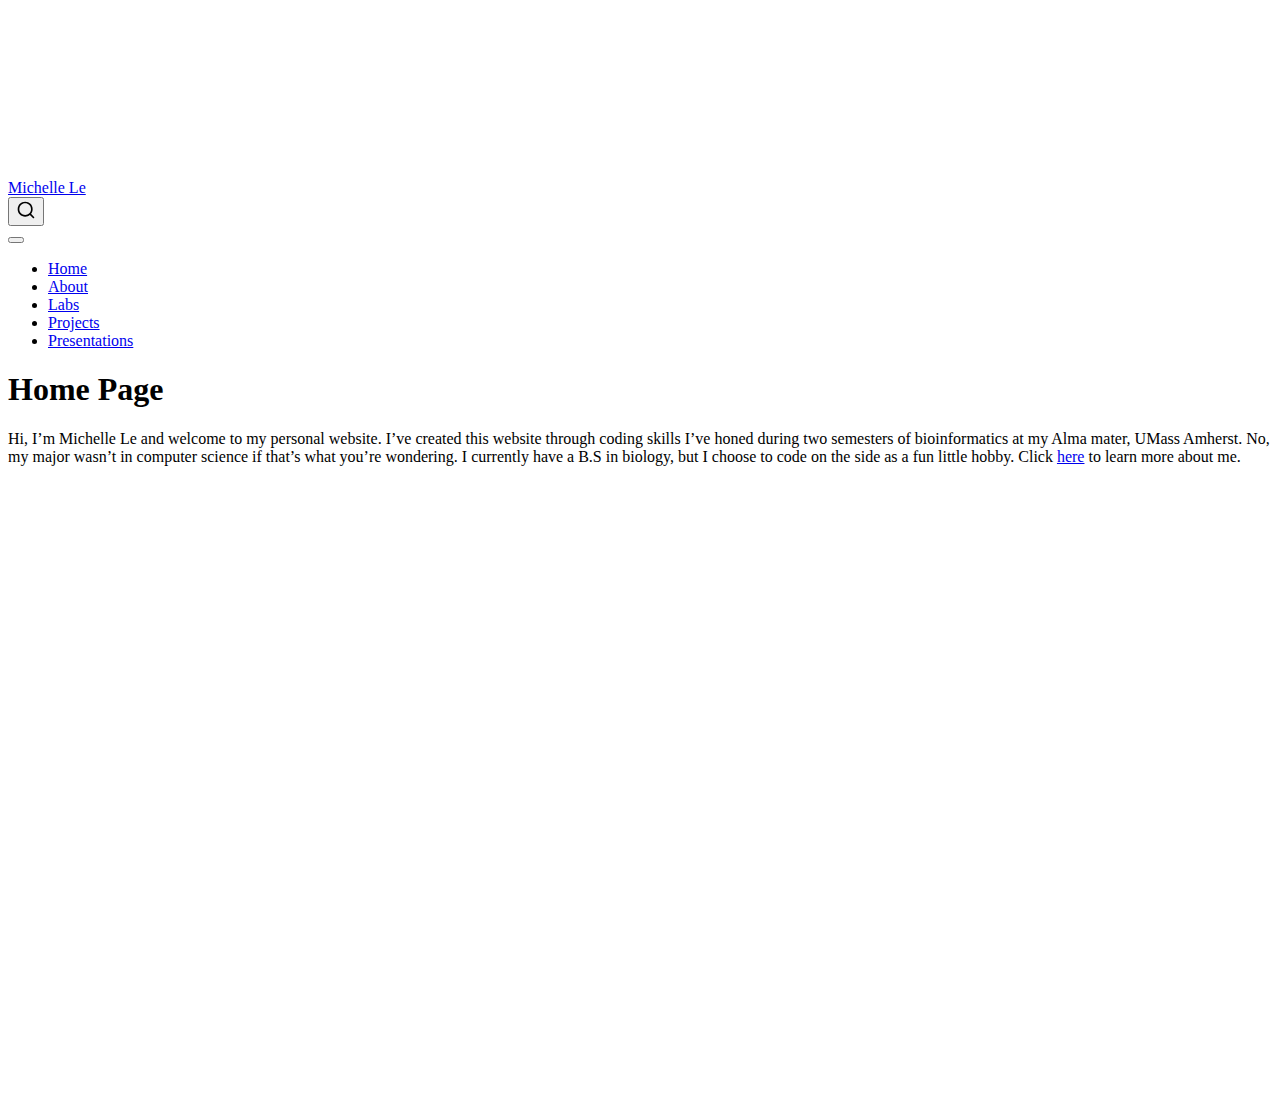
==== commit 3445c703: "Update Quarto site configuration" ====
--- a/docs/index.html
+++ b/docs/index.html
@@ -16,4670 +16,29 @@
 div.hanging-indent{margin-left: 1.5em; text-indent: -1.5em;}
 ul.task-list{list-style: none;}
 ul.task-list li input[type="checkbox"] {
-width: 0.8em;
-margin: 0 0.8em 0.2em -1em;  vertical-align: middle;
+  width: 0.8em;
+  margin: 0 0.8em 0.2em -1em; /* quarto-specific, see https://github.com/quarto-dev/quarto-cli/issues/4556 */ 
+  vertical-align: middle;
 }
 </style>
 
 
-<script>const headroomChanged = new CustomEvent("quarto-hrChanged", {
-  detail: {},
-  bubbles: true,
-  cancelable: false,
-  composed: false,
-});
-
-const announceDismiss = () => {
-  const annEl = window.document.getElementById("quarto-announcement");
-  if (annEl) {
-    annEl.remove();
-
-    const annId = annEl.getAttribute("data-announcement-id");
-    window.localStorage.setItem(`quarto-announce-${annId}`, "true");
-  }
-};
-
-const announceRegister = () => {
-  const annEl = window.document.getElementById("quarto-announcement");
-  if (annEl) {
-    const annId = annEl.getAttribute("data-announcement-id");
-    const isDismissed =
-      window.localStorage.getItem(`quarto-announce-${annId}`) || false;
-    if (isDismissed) {
-      announceDismiss();
-      return;
-    } else {
-      annEl.classList.remove("hidden");
-    }
-
-    const actionEl = annEl.querySelector(".quarto-announcement-action");
-    if (actionEl) {
-      actionEl.addEventListener("click", function (e) {
-        e.preventDefault();
-        // Hide the bar immediately
-        announceDismiss();
-      });
-    }
-  }
-};
-
-window.document.addEventListener("DOMContentLoaded", function () {
-  let init = false;
-
-  announceRegister();
-
-  // Manage the back to top button, if one is present.
-  let lastScrollTop = window.pageYOffset || document.documentElement.scrollTop;
-  const scrollDownBuffer = 5;
-  const scrollUpBuffer = 35;
-  const btn = document.getElementById("quarto-back-to-top");
-  const hideBackToTop = () => {
-    btn.style.display = "none";
-  };
-  const showBackToTop = () => {
-    btn.style.display = "inline-block";
-  };
-  if (btn) {
-    window.document.addEventListener(
-      "scroll",
-      function () {
-        const currentScrollTop =
-          window.pageYOffset || document.documentElement.scrollTop;
-
-        // Shows and hides the button 'intelligently' as the user scrolls
-        if (currentScrollTop - scrollDownBuffer > lastScrollTop) {
-          hideBackToTop();
-          lastScrollTop = currentScrollTop <= 0 ? 0 : currentScrollTop;
-        } else if (currentScrollTop < lastScrollTop - scrollUpBuffer) {
-          showBackToTop();
-          lastScrollTop = currentScrollTop <= 0 ? 0 : currentScrollTop;
-        }
-
-        // Show the button at the bottom, hides it at the top
-        if (currentScrollTop <= 0) {
-          hideBackToTop();
-        } else if (
-          window.innerHeight + currentScrollTop >=
-          document.body.offsetHeight
-        ) {
-          showBackToTop();
-        }
-      },
-      false
-    );
-  }
-
-  function throttle(func, wait) {
-    var timeout;
-    return function () {
-      const context = this;
-      const args = arguments;
-      const later = function () {
-        clearTimeout(timeout);
-        timeout = null;
-        func.apply(context, args);
-      };
-
-      if (!timeout) {
-        timeout = setTimeout(later, wait);
-      }
-    };
-  }
-
-  function headerOffset() {
-    // Set an offset if there is are fixed top navbar
-    const headerEl = window.document.querySelector("header.fixed-top");
-    if (headerEl) {
-      return headerEl.clientHeight;
-    } else {
-      return 0;
-    }
-  }
-
-  function footerOffset() {
-    const footerEl = window.document.querySelector("footer.footer");
-    if (footerEl) {
-      return footerEl.clientHeight;
-    } else {
-      return 0;
-    }
-  }
-
-  function dashboardOffset() {
-    const dashboardNavEl = window.document.getElementById(
-      "quarto-dashboard-header"
-    );
-    if (dashboardNavEl !== null) {
-      return dashboardNavEl.clientHeight;
-    } else {
-      return 0;
-    }
-  }
-
-  function updateDocumentOffsetWithoutAnimation() {
-    updateDocumentOffset(false);
-  }
-
-  function updateDocumentOffset(animated) {
-    // set body offset
-    const topOffset = headerOffset();
-    const bodyOffset = topOffset + footerOffset() + dashboardOffset();
-    const bodyEl = window.document.body;
-    bodyEl.setAttribute("data-bs-offset", topOffset);
-    bodyEl.style.paddingTop = topOffset + "px";
-
-    // deal with sidebar offsets
-    const sidebars = window.document.querySelectorAll(
-      ".sidebar, .headroom-target"
-    );
-    sidebars.forEach((sidebar) => {
-      if (!animated) {
-        sidebar.classList.add("notransition");
-        // Remove the no transition class after the animation has time to complete
-        setTimeout(function () {
-          sidebar.classList.remove("notransition");
-        }, 201);
-      }
-
-      if (window.Headroom && sidebar.classList.contains("sidebar-unpinned")) {
-        sidebar.style.top = "0";
-        sidebar.style.maxHeight = "100vh";
-      } else {
-        sidebar.style.top = topOffset + "px";
-        sidebar.style.maxHeight = "calc(100vh - " + topOffset + "px)";
-      }
-    });
-
-    // allow space for footer
-    const mainContainer = window.document.querySelector(".quarto-container");
-    if (mainContainer) {
-      mainContainer.style.minHeight = "calc(100vh - " + bodyOffset + "px)";
-    }
-
-    // link offset
-    let linkStyle = window.document.querySelector("#quarto-target-style");
-    if (!linkStyle) {
-      linkStyle = window.document.createElement("style");
-      linkStyle.setAttribute("id", "quarto-target-style");
-      window.document.head.appendChild(linkStyle);
-    }
-    while (linkStyle.firstChild) {
-      linkStyle.removeChild(linkStyle.firstChild);
-    }
-    if (topOffset > 0) {
-      linkStyle.appendChild(
-        window.document.createTextNode(`
-      section:target::before {
-        content: "";
-        display: block;
-        height: ${topOffset}px;
-        margin: -${topOffset}px 0 0;
-      }`)
-      );
-    }
-    if (init) {
-      window.dispatchEvent(headroomChanged);
-    }
-    init = true;
-  }
-
-  // initialize headroom
-  var header = window.document.querySelector("#quarto-header");
-  if (header && window.Headroom) {
-    const headroom = new window.Headroom(header, {
-      tolerance: 5,
-      onPin: function () {
-        const sidebars = window.document.querySelectorAll(
-          ".sidebar, .headroom-target"
-        );
-        sidebars.forEach((sidebar) => {
-          sidebar.classList.remove("sidebar-unpinned");
-        });
-        updateDocumentOffset();
-      },
-      onUnpin: function () {
-        const sidebars = window.document.querySelectorAll(
-          ".sidebar, .headroom-target"
-        );
-        sidebars.forEach((sidebar) => {
-          sidebar.classList.add("sidebar-unpinned");
-        });
-        updateDocumentOffset();
-      },
-    });
-    headroom.init();
-
-    let frozen = false;
-    window.quartoToggleHeadroom = function () {
-      if (frozen) {
-        headroom.unfreeze();
-        frozen = false;
-      } else {
-        headroom.freeze();
-        frozen = true;
-      }
-    };
-  }
-
-  window.addEventListener(
-    "hashchange",
-    function (e) {
-      if (
-        getComputedStyle(document.documentElement).scrollBehavior !== "smooth"
-      ) {
-        window.scrollTo(0, window.pageYOffset - headerOffset());
-      }
-    },
-    false
-  );
-
-  // Observe size changed for the header
-  const headerEl = window.document.querySelector("header.fixed-top");
-  if (headerEl && window.ResizeObserver) {
-    const observer = new window.ResizeObserver(() => {
-      setTimeout(updateDocumentOffsetWithoutAnimation, 0);
-    });
-    observer.observe(headerEl, {
-      attributes: true,
-      childList: true,
-      characterData: true,
-    });
-  } else {
-    window.addEventListener(
-      "resize",
-      throttle(updateDocumentOffsetWithoutAnimation, 50)
-    );
-  }
-  setTimeout(updateDocumentOffsetWithoutAnimation, 250);
-
-  // fixup index.html links if we aren't on the filesystem
-  if (window.location.protocol !== "file:") {
-    const links = window.document.querySelectorAll("a");
-    for (let i = 0; i < links.length; i++) {
-      if (links[i].href) {
-        links[i].dataset.originalHref = links[i].href;
-        links[i].href = links[i].href.replace(/\/index\.html/, "/");
-      }
-    }
-
-    // Fixup any sharing links that require urls
-    // Append url to any sharing urls
-    const sharingLinks = window.document.querySelectorAll(
-      "a.sidebar-tools-main-item, a.quarto-navigation-tool, a.quarto-navbar-tools, a.quarto-navbar-tools-item"
-    );
-    for (let i = 0; i < sharingLinks.length; i++) {
-      const sharingLink = sharingLinks[i];
-      const href = sharingLink.getAttribute("href");
-      if (href) {
-        sharingLink.setAttribute(
-          "href",
-          href.replace("|url|", window.location.href)
-        );
-      }
-    }
-
-    // Scroll the active navigation item into view, if necessary
-    const navSidebar = window.document.querySelector("nav#quarto-sidebar");
-    if (navSidebar) {
-      // Find the active item
-      const activeItem = navSidebar.querySelector("li.sidebar-item a.active");
-      if (activeItem) {
-        // Wait for the scroll height and height to resolve by observing size changes on the
-        // nav element that is scrollable
-        const resizeObserver = new ResizeObserver((_entries) => {
-          // The bottom of the element
-          const elBottom = activeItem.offsetTop;
-          const viewBottom = navSidebar.scrollTop + navSidebar.clientHeight;
-
-          // The element height and scroll height are the same, then we are still loading
-          if (viewBottom !== navSidebar.scrollHeight) {
-            // Determine if the item isn't visible and scroll to it
-            if (elBottom >= viewBottom) {
-              navSidebar.scrollTop = elBottom;
-            }
-
-            // stop observing now since we've completed the scroll
-            resizeObserver.unobserve(navSidebar);
-          }
-        });
-        resizeObserver.observe(navSidebar);
-      }
-    }
-  }
-});
-</script>
-<script>/*!
- * headroom.js v0.12.0 - Give your page some headroom. Hide your header until you need it
- * Copyright (c) 2020 Nick Williams - http://wicky.nillia.ms/headroom.js
- * License: MIT
- */
-
-!function(t,n){"object"==typeof exports&&"undefined"!=typeof module?module.exports=n():"function"==typeof define&&define.amd?define(n):(t=t||self).Headroom=n()}(this,function(){"use strict";function t(){return"undefined"!=typeof window}function d(t){return function(t){return t&&t.document&&function(t){return 9===t.nodeType}(t.document)}(t)?function(t){var n=t.document,o=n.body,s=n.documentElement;return{scrollHeight:function(){return Math.max(o.scrollHeight,s.scrollHeight,o.offsetHeight,s.offsetHeight,o.clientHeight,s.clientHeight)},height:function(){return t.innerHeight||s.clientHeight||o.clientHeight},scrollY:function(){return void 0!==t.pageYOffset?t.pageYOffset:(s||o.parentNode||o).scrollTop}}}(t):function(t){return{scrollHeight:function(){return Math.max(t.scrollHeight,t.offsetHeight,t.clientHeight)},height:function(){return Math.max(t.offsetHeight,t.clientHeight)},scrollY:function(){return t.scrollTop}}}(t)}function n(t,s,e){var n,o=function(){var n=!1;try{var t={get passive(){n=!0}};window.addEventListener("test",t,t),window.removeEventListener("test",t,t)}catch(t){n=!1}return n}(),i=!1,r=d(t),l=r.scrollY(),a={};function c(){var t=Math.round(r.scrollY()),n=r.height(),o=r.scrollHeight();a.scrollY=t,a.lastScrollY=l,a.direction=l<t?"down":"up",a.distance=Math.abs(t-l),a.isOutOfBounds=t<0||o<t+n,a.top=t<=s.offset[a.direction],a.bottom=o<=t+n,a.toleranceExceeded=a.distance>s.tolerance[a.direction],e(a),l=t,i=!1}function h(){i||(i=!0,n=requestAnimationFrame(c))}var u=!!o&&{passive:!0,capture:!1};return t.addEventListener("scroll",h,u),c(),{destroy:function(){cancelAnimationFrame(n),t.removeEventListener("scroll",h,u)}}}function o(t){return t===Object(t)?t:{down:t,up:t}}function s(t,n){n=n||{},Object.assign(this,s.options,n),this.classes=Object.assign({},s.options.classes,n.classes),this.elem=t,this.tolerance=o(this.tolerance),this.offset=o(this.offset),this.initialised=!1,this.frozen=!1}return s.prototype={constructor:s,init:function(){return s.cutsTheMustard&&!this.initialised&&(this.addClass("initial"),this.initialised=!0,setTimeout(function(t){t.scrollTracker=n(t.scroller,{offset:t.offset,tolerance:t.tolerance},t.update.bind(t))},100,this)),this},destroy:function(){this.initialised=!1,Object.keys(this.classes).forEach(this.removeClass,this),this.scrollTracker.destroy()},unpin:function(){!this.hasClass("pinned")&&this.hasClass("unpinned")||(this.addClass("unpinned"),this.removeClass("pinned"),this.onUnpin&&this.onUnpin.call(this))},pin:function(){this.hasClass("unpinned")&&(this.addClass("pinned"),this.removeClass("unpinned"),this.onPin&&this.onPin.call(this))},freeze:function(){this.frozen=!0,this.addClass("frozen")},unfreeze:function(){this.frozen=!1,this.removeClass("frozen")},top:function(){this.hasClass("top")||(this.addClass("top"),this.removeClass("notTop"),this.onTop&&this.onTop.call(this))},notTop:function(){this.hasClass("notTop")||(this.addClass("notTop"),this.removeClass("top"),this.onNotTop&&this.onNotTop.call(this))},bottom:function(){this.hasClass("bottom")||(this.addClass("bottom"),this.removeClass("notBottom"),this.onBottom&&this.onBottom.call(this))},notBottom:function(){this.hasClass("notBottom")||(this.addClass("notBottom"),this.removeClass("bottom"),this.onNotBottom&&this.onNotBottom.call(this))},shouldUnpin:function(t){return"down"===t.direction&&!t.top&&t.toleranceExceeded},shouldPin:function(t){return"up"===t.direction&&t.toleranceExceeded||t.top},addClass:function(t){this.elem.classList.add.apply(this.elem.classList,this.classes[t].split(" "))},removeClass:function(t){this.elem.classList.remove.apply(this.elem.classList,this.classes[t].split(" "))},hasClass:function(t){return this.classes[t].split(" ").every(function(t){return this.classList.contains(t)},this.elem)},update:function(t){t.isOutOfBounds||!0!==this.frozen&&(t.top?this.top():this.notTop(),t.bottom?this.bottom():this.notBottom(),this.shouldUnpin(t)?this.unpin():this.shouldPin(t)&&this.pin())}},s.options={tolerance:{up:0,down:0},offset:0,scroller:t()?window:null,classes:{frozen:"headroom--frozen",pinned:"headroom--pinned",unpinned:"headroom--unpinned",top:"headroom--top",notTop:"headroom--not-top",bottom:"headroom--bottom",notBottom:"headroom--not-bottom",initial:"headroom"}},s.cutsTheMustard=!!(t()&&function(){}.bind&&"classList"in document.documentElement&&Object.assign&&Object.keys&&requestAnimationFrame),s});
-</script>
-<script>/*!
- * clipboard.js v2.0.11
- * https://clipboardjs.com/
- *
- * Licensed MIT © Zeno Rocha
- */
-!function(t,e){"object"==typeof exports&&"object"==typeof module?module.exports=e():"function"==typeof define&&define.amd?define([],e):"object"==typeof exports?exports.ClipboardJS=e():t.ClipboardJS=e()}(this,function(){return n={686:function(t,e,n){"use strict";n.d(e,{default:function(){return b}});var e=n(279),i=n.n(e),e=n(370),u=n.n(e),e=n(817),r=n.n(e);function c(t){try{return document.execCommand(t)}catch(t){return}}var a=function(t){t=r()(t);return c("cut"),t};function o(t,e){var n,o,t=(n=t,o="rtl"===document.documentElement.getAttribute("dir"),(t=document.createElement("textarea")).style.fontSize="12pt",t.style.border="0",t.style.padding="0",t.style.margin="0",t.style.position="absolute",t.style[o?"right":"left"]="-9999px",o=window.pageYOffset||document.documentElement.scrollTop,t.style.top="".concat(o,"px"),t.setAttribute("readonly",""),t.value=n,t);return e.container.appendChild(t),e=r()(t),c("copy"),t.remove(),e}var f=function(t){var e=1<arguments.length&&void 0!==arguments[1]?arguments[1]:{container:document.body},n="";return"string"==typeof t?n=o(t,e):t instanceof HTMLInputElement&&!["text","search","url","tel","password"].includes(null==t?void 0:t.type)?n=o(t.value,e):(n=r()(t),c("copy")),n};function l(t){return(l="function"==typeof Symbol&&"symbol"==typeof Symbol.iterator?function(t){return typeof t}:function(t){return t&&"function"==typeof Symbol&&t.constructor===Symbol&&t!==Symbol.prototype?"symbol":typeof t})(t)}var s=function(){var t=0<arguments.length&&void 0!==arguments[0]?arguments[0]:{},e=t.action,n=void 0===e?"copy":e,o=t.container,e=t.target,t=t.text;if("copy"!==n&&"cut"!==n)throw new Error('Invalid "action" value, use either "copy" or "cut"');if(void 0!==e){if(!e||"object"!==l(e)||1!==e.nodeType)throw new Error('Invalid "target" value, use a valid Element');if("copy"===n&&e.hasAttribute("disabled"))throw new Error('Invalid "target" attribute. Please use "readonly" instead of "disabled" attribute');if("cut"===n&&(e.hasAttribute("readonly")||e.hasAttribute("disabled")))throw new Error('Invalid "target" attribute. You can\'t cut text from elements with "readonly" or "disabled" attributes')}return t?f(t,{container:o}):e?"cut"===n?a(e):f(e,{container:o}):void 0};function p(t){return(p="function"==typeof Symbol&&"symbol"==typeof Symbol.iterator?function(t){return typeof t}:function(t){return t&&"function"==typeof Symbol&&t.constructor===Symbol&&t!==Symbol.prototype?"symbol":typeof t})(t)}function d(t,e){for(var n=0;n<e.length;n++){var o=e[n];o.enumerable=o.enumerable||!1,o.configurable=!0,"value"in o&&(o.writable=!0),Object.defineProperty(t,o.key,o)}}function y(t,e){return(y=Object.setPrototypeOf||function(t,e){return t.__proto__=e,t})(t,e)}function h(n){var o=function(){if("undefined"==typeof Reflect||!Reflect.construct)return!1;if(Reflect.construct.sham)return!1;if("function"==typeof Proxy)return!0;try{return Date.prototype.toString.call(Reflect.construct(Date,[],function(){})),!0}catch(t){return!1}}();return function(){var t,e=v(n);return t=o?(t=v(this).constructor,Reflect.construct(e,arguments,t)):e.apply(this,arguments),e=this,!(t=t)||"object"!==p(t)&&"function"!=typeof t?function(t){if(void 0!==t)return t;throw new ReferenceError("this hasn't been initialised - super() hasn't been called")}(e):t}}function v(t){return(v=Object.setPrototypeOf?Object.getPrototypeOf:function(t){return t.__proto__||Object.getPrototypeOf(t)})(t)}function m(t,e){t="data-clipboard-".concat(t);if(e.hasAttribute(t))return e.getAttribute(t)}var b=function(){!function(t,e){if("function"!=typeof e&&null!==e)throw new TypeError("Super expression must either be null or a function");t.prototype=Object.create(e&&e.prototype,{constructor:{value:t,writable:!0,configurable:!0}}),e&&y(t,e)}(r,i());var t,e,n,o=h(r);function r(t,e){var n;return function(t){if(!(t instanceof r))throw new TypeError("Cannot call a class as a function")}(this),(n=o.call(this)).resolveOptions(e),n.listenClick(t),n}return t=r,n=[{key:"copy",value:function(t){var e=1<arguments.length&&void 0!==arguments[1]?arguments[1]:{container:document.body};return f(t,e)}},{key:"cut",value:function(t){return a(t)}},{key:"isSupported",value:function(){var t=0<arguments.length&&void 0!==arguments[0]?arguments[0]:["copy","cut"],t="string"==typeof t?[t]:t,e=!!document.queryCommandSupported;return t.forEach(function(t){e=e&&!!document.queryCommandSupported(t)}),e}}],(e=[{key:"resolveOptions",value:function(){var t=0<arguments.length&&void 0!==arguments[0]?arguments[0]:{};this.action="function"==typeof t.action?t.action:this.defaultAction,this.target="function"==typeof t.target?t.target:this.defaultTarget,this.text="function"==typeof t.text?t.text:this.defaultText,this.container="object"===p(t.container)?t.container:document.body}},{key:"listenClick",value:function(t){var e=this;this.listener=u()(t,"click",function(t){return e.onClick(t)})}},{key:"onClick",value:function(t){var e=t.delegateTarget||t.currentTarget,n=this.action(e)||"copy",t=s({action:n,container:this.container,target:this.target(e),text:this.text(e)});this.emit(t?"success":"error",{action:n,text:t,trigger:e,clearSelection:function(){e&&e.focus(),window.getSelection().removeAllRanges()}})}},{key:"defaultAction",value:function(t){return m("action",t)}},{key:"defaultTarget",value:function(t){t=m("target",t);if(t)return document.querySelector(t)}},{key:"defaultText",value:function(t){return m("text",t)}},{key:"destroy",value:function(){this.listener.destroy()}}])&&d(t.prototype,e),n&&d(t,n),r}()},828:function(t){var e;"undefined"==typeof Element||Element.prototype.matches||((e=Element.prototype).matches=e.matchesSelector||e.mozMatchesSelector||e.msMatchesSelector||e.oMatchesSelector||e.webkitMatchesSelector),t.exports=function(t,e){for(;t&&9!==t.nodeType;){if("function"==typeof t.matches&&t.matches(e))return t;t=t.parentNode}}},438:function(t,e,n){var u=n(828);function i(t,e,n,o,r){var i=function(e,n,t,o){return function(t){t.delegateTarget=u(t.target,n),t.delegateTarget&&o.call(e,t)}}.apply(this,arguments);return t.addEventListener(n,i,r),{destroy:function(){t.removeEventListener(n,i,r)}}}t.exports=function(t,e,n,o,r){return"function"==typeof t.addEventListener?i.apply(null,arguments):"function"==typeof n?i.bind(null,document).apply(null,arguments):("string"==typeof t&&(t=document.querySelectorAll(t)),Array.prototype.map.call(t,function(t){return i(t,e,n,o,r)}))}},879:function(t,n){n.node=function(t){return void 0!==t&&t instanceof HTMLElement&&1===t.nodeType},n.nodeList=function(t){var e=Object.prototype.toString.call(t);return void 0!==t&&("[object NodeList]"===e||"[object HTMLCollection]"===e)&&"length"in t&&(0===t.length||n.node(t[0]))},n.string=function(t){return"string"==typeof t||t instanceof String},n.fn=function(t){return"[object Function]"===Object.prototype.toString.call(t)}},370:function(t,e,n){var f=n(879),l=n(438);t.exports=function(t,e,n){if(!t&&!e&&!n)throw new Error("Missing required arguments");if(!f.string(e))throw new TypeError("Second argument must be a String");if(!f.fn(n))throw new TypeError("Third argument must be a Function");if(f.node(t))return c=e,a=n,(u=t).addEventListener(c,a),{destroy:function(){u.removeEventListener(c,a)}};if(f.nodeList(t))return o=t,r=e,i=n,Array.prototype.forEach.call(o,function(t){t.addEventListener(r,i)}),{destroy:function(){Array.prototype.forEach.call(o,function(t){t.removeEventListener(r,i)})}};if(f.string(t))return t=t,e=e,n=n,l(document.body,t,e,n);throw new TypeError("First argument must be a String, HTMLElement, HTMLCollection, or NodeList");var o,r,i,u,c,a}},817:function(t){t.exports=function(t){var e,n="SELECT"===t.nodeName?(t.focus(),t.value):"INPUT"===t.nodeName||"TEXTAREA"===t.nodeName?((e=t.hasAttribute("readonly"))||t.setAttribute("readonly",""),t.select(),t.setSelectionRange(0,t.value.length),e||t.removeAttribute("readonly"),t.value):(t.hasAttribute("contenteditable")&&t.focus(),n=window.getSelection(),(e=document.createRange()).selectNodeContents(t),n.removeAllRanges(),n.addRange(e),n.toString());return n}},279:function(t){function e(){}e.prototype={on:function(t,e,n){var o=this.e||(this.e={});return(o[t]||(o[t]=[])).push({fn:e,ctx:n}),this},once:function(t,e,n){var o=this;function r(){o.off(t,r),e.apply(n,arguments)}return r._=e,this.on(t,r,n)},emit:function(t){for(var e=[].slice.call(arguments,1),n=((this.e||(this.e={}))[t]||[]).slice(),o=0,r=n.length;o<r;o++)n[o].fn.apply(n[o].ctx,e);return this},off:function(t,e){var n=this.e||(this.e={}),o=n[t],r=[];if(o&&e)for(var i=0,u=o.length;i<u;i++)o[i].fn!==e&&o[i].fn._!==e&&r.push(o[i]);return r.length?n[t]=r:delete n[t],this}},t.exports=e,t.exports.TinyEmitter=e}},r={},o.n=function(t){var e=t&&t.__esModule?function(){return t.default}:function(){return t};return o.d(e,{a:e}),e},o.d=function(t,e){for(var n in e)o.o(e,n)&&!o.o(t,n)&&Object.defineProperty(t,n,{enumerable:!0,get:e[n]})},o.o=function(t,e){return Object.prototype.hasOwnProperty.call(t,e)},o(686).default;function o(t){if(r[t])return r[t].exports;var e=r[t]={exports:{}};return n[t](e,e.exports,o),e.exports}var n,r});</script>
-<script>/*! @algolia/autocomplete-js 1.11.1 | MIT License | © Algolia, Inc. and contributors | https://github.com/algolia/autocomplete */
-!function(e,t){"object"==typeof exports&&"undefined"!=typeof module?t(exports):"function"==typeof define&&define.amd?define(["exports"],t):t((e="undefined"!=typeof globalThis?globalThis:e||self)["@algolia/autocomplete-js"]={})}(this,(function(e){"use strict";function t(e,t){var n=Object.keys(e);if(Object.getOwnPropertySymbols){var r=Object.getOwnPropertySymbols(e);t&&(r=r.filter((function(t){return Object.getOwnPropertyDescriptor(e,t).enumerable}))),n.push.apply(n,r)}return n}function n(e){for(var n=1;n<arguments.length;n++){var r=null!=arguments[n]?arguments[n]:{};n%2?t(Object(r),!0).forEach((function(t){o(e,t,r[t])})):Object.getOwnPropertyDescriptors?Object.defineProperties(e,Object.getOwnPropertyDescriptors(r)):t(Object(r)).forEach((function(t){Object.defineProperty(e,t,Object.getOwnPropertyDescriptor(r,t))}))}return e}function r(e){return r="function"==typeof Symbol&&"symbol"==typeof Symbol.iterator?function(e){return typeof e}:function(e){return e&&"function"==typeof Symbol&&e.constructor===Symbol&&e!==Symbol.prototype?"symbol":typeof e},r(e)}function o(e,t,n){return(t=function(e){var t=function(e,t){if("object"!=typeof e||null===e)return e;var n=e[Symbol.toPrimitive];if(void 0!==n){var r=n.call(e,t||"default");if("object"!=typeof r)return r;throw new TypeError("@@toPrimitive must return a primitive value.")}return("string"===t?String:Number)(e)}(e,"string");return"symbol"==typeof t?t:String(t)}(t))in e?Object.defineProperty(e,t,{value:n,enumerable:!0,configurable:!0,writable:!0}):e[t]=n,e}function i(){return i=Object.assign?Object.assign.bind():function(e){for(var t=1;t<arguments.length;t++){var n=arguments[t];for(var r in n)Object.prototype.hasOwnProperty.call(n,r)&&(e[r]=n[r])}return e},i.apply(this,arguments)}function u(e,t){if(null==e)return{};var n,r,o=function(e,t){if(null==e)return{};var n,r,o={},i=Object.keys(e);for(r=0;r<i.length;r++)n=i[r],t.indexOf(n)>=0||(o[n]=e[n]);return o}(e,t);if(Object.getOwnPropertySymbols){var i=Object.getOwnPropertySymbols(e);for(r=0;r<i.length;r++)n=i[r],t.indexOf(n)>=0||Object.prototype.propertyIsEnumerable.call(e,n)&&(o[n]=e[n])}return o}function a(e,t){return function(e){if(Array.isArray(e))return e}(e)||function(e,t){var n=null==e?null:"undefined"!=typeof Symbol&&e[Symbol.iterator]||e["@@iterator"];if(null!=n){var r,o,i,u,a=[],l=!0,c=!1;try{if(i=(n=n.call(e)).next,0===t){if(Object(n)!==n)return;l=!1}else for(;!(l=(r=i.call(n)).done)&&(a.push(r.value),a.length!==t);l=!0);}catch(e){c=!0,o=e}finally{try{if(!l&&null!=n.return&&(u=n.return(),Object(u)!==u))return}finally{if(c)throw o}}return a}}(e,t)||c(e,t)||function(){throw new TypeError("Invalid attempt to destructure non-iterable instance.\nIn order to be iterable, non-array objects must have a [Symbol.iterator]() method.")}()}function l(e){return function(e){if(Array.isArray(e))return s(e)}(e)||function(e){if("undefined"!=typeof Symbol&&null!=e[Symbol.iterator]||null!=e["@@iterator"])return Array.from(e)}(e)||c(e)||function(){throw new TypeError("Invalid attempt to spread non-iterable instance.\nIn order to be iterable, non-array objects must have a [Symbol.iterator]() method.")}()}function c(e,t){if(e){if("string"==typeof e)return s(e,t);var n=Object.prototype.toString.call(e).slice(8,-1);return"Object"===n&&e.constructor&&(n=e.constructor.name),"Map"===n||"Set"===n?Array.from(e):"Arguments"===n||/^(?:Ui|I)nt(?:8|16|32)(?:Clamped)?Array$/.test(n)?s(e,t):void 0}}function s(e,t){(null==t||t>e.length)&&(t=e.length);for(var n=0,r=new Array(t);n<t;n++)r[n]=e[n];return r}function f(e){return{current:e}}function p(e,t){var n=void 0;return function(){for(var r=arguments.length,o=new Array(r),i=0;i<r;i++)o[i]=arguments[i];n&&clearTimeout(n),n=setTimeout((function(){return e.apply(void 0,o)}),t)}}function m(e){return e.reduce((function(e,t){return e.concat(t)}),[])}var v=0;function d(){return"autocomplete-".concat(v++)}function y(e,t){return t.reduce((function(e,t){return e&&e[t]}),e)}function b(e){return 0===e.collections.length?0:e.collections.reduce((function(e,t){return e+t.items.length}),0)}function g(e){return e!==Object(e)}function h(e,t){if(e===t)return!0;if(g(e)||g(t)||"function"==typeof e||"function"==typeof t)return e===t;if(Object.keys(e).length!==Object.keys(t).length)return!1;for(var n=0,r=Object.keys(e);n<r.length;n++){var o=r[n];if(!(o in t))return!1;if(!h(e[o],t[o]))return!1}return!0}var O=function(){};var _="1.11.1",S=[{segment:"autocomplete-core",version:_}];function j(e){var t=e.item,n=e.items,r=void 0===n?[]:n;return{index:t.__autocomplete_indexName,items:[t],positions:[1+r.findIndex((function(e){return e.objectID===t.objectID}))],queryID:t.__autocomplete_queryID,algoliaSource:["autocomplete"]}}function P(e,t){return function(e){if(Array.isArray(e))return e}(e)||function(e,t){var n=null==e?null:"undefined"!=typeof Symbol&&e[Symbol.iterator]||e["@@iterator"];if(null!=n){var r,o,i,u,a=[],l=!0,c=!1;try{if(i=(n=n.call(e)).next,0===t){if(Object(n)!==n)return;l=!1}else for(;!(l=(r=i.call(n)).done)&&(a.push(r.value),a.length!==t);l=!0);}catch(e){c=!0,o=e}finally{try{if(!l&&null!=n.return&&(u=n.return(),Object(u)!==u))return}finally{if(c)throw o}}return a}}(e,t)||function(e,t){if(!e)return;if("string"==typeof e)return w(e,t);var n=Object.prototype.toString.call(e).slice(8,-1);"Object"===n&&e.constructor&&(n=e.constructor.name);if("Map"===n||"Set"===n)return Array.from(e);if("Arguments"===n||/^(?:Ui|I)nt(?:8|16|32)(?:Clamped)?Array$/.test(n))return w(e,t)}(e,t)||function(){throw new TypeError("Invalid attempt to destructure non-iterable instance.\nIn order to be iterable, non-array objects must have a [Symbol.iterator]() method.")}()}function w(e,t){(null==t||t>e.length)&&(t=e.length);for(var n=0,r=new Array(t);n<t;n++)r[n]=e[n];return r}var I=["items"],A=["items"];function E(e){return E="function"==typeof Symbol&&"symbol"==typeof Symbol.iterator?function(e){return typeof e}:function(e){return e&&"function"==typeof Symbol&&e.constructor===Symbol&&e!==Symbol.prototype?"symbol":typeof e},E(e)}function D(e){return function(e){if(Array.isArray(e))return C(e)}(e)||function(e){if("undefined"!=typeof Symbol&&null!=e[Symbol.iterator]||null!=e["@@iterator"])return Array.from(e)}(e)||function(e,t){if(!e)return;if("string"==typeof e)return C(e,t);var n=Object.prototype.toString.call(e).slice(8,-1);"Object"===n&&e.constructor&&(n=e.constructor.name);if("Map"===n||"Set"===n)return Array.from(e);if("Arguments"===n||/^(?:Ui|I)nt(?:8|16|32)(?:Clamped)?Array$/.test(n))return C(e,t)}(e)||function(){throw new TypeError("Invalid attempt to spread non-iterable instance.\nIn order to be iterable, non-array objects must have a [Symbol.iterator]() method.")}()}function C(e,t){(null==t||t>e.length)&&(t=e.length);for(var n=0,r=new Array(t);n<t;n++)r[n]=e[n];return r}function k(e,t){if(null==e)return{};var n,r,o=function(e,t){if(null==e)return{};var n,r,o={},i=Object.keys(e);for(r=0;r<i.length;r++)n=i[r],t.indexOf(n)>=0||(o[n]=e[n]);return o}(e,t);if(Object.getOwnPropertySymbols){var i=Object.getOwnPropertySymbols(e);for(r=0;r<i.length;r++)n=i[r],t.indexOf(n)>=0||Object.prototype.propertyIsEnumerable.call(e,n)&&(o[n]=e[n])}return o}function x(e,t){var n=Object.keys(e);if(Object.getOwnPropertySymbols){var r=Object.getOwnPropertySymbols(e);t&&(r=r.filter((function(t){return Object.getOwnPropertyDescriptor(e,t).enumerable}))),n.push.apply(n,r)}return n}function N(e){for(var t=1;t<arguments.length;t++){var n=null!=arguments[t]?arguments[t]:{};t%2?x(Object(n),!0).forEach((function(t){T(e,t,n[t])})):Object.getOwnPropertyDescriptors?Object.defineProperties(e,Object.getOwnPropertyDescriptors(n)):x(Object(n)).forEach((function(t){Object.defineProperty(e,t,Object.getOwnPropertyDescriptor(n,t))}))}return e}function T(e,t,n){return(t=function(e){var t=function(e,t){if("object"!==E(e)||null===e)return e;var n=e[Symbol.toPrimitive];if(void 0!==n){var r=n.call(e,t||"default");if("object"!==E(r))return r;throw new TypeError("@@toPrimitive must return a primitive value.")}return("string"===t?String:Number)(e)}(e,"string");return"symbol"===E(t)?t:String(t)}(t))in e?Object.defineProperty(e,t,{value:n,enumerable:!0,configurable:!0,writable:!0}):e[t]=n,e}function q(e){for(var t=arguments.length>1&&void 0!==arguments[1]?arguments[1]:20,n=[],r=0;r<e.objectIDs.length;r+=t)n.push(N(N({},e),{},{objectIDs:e.objectIDs.slice(r,r+t)}));return n}function B(e){return e.map((function(e){var t=e.items,n=k(e,I);return N(N({},n),{},{objectIDs:(null==t?void 0:t.map((function(e){return e.objectID})))||n.objectIDs})}))}function R(e){var t,n,r,o=(t=P((e.version||"").split(".").map(Number),2),n=t[0],r=t[1],n>=3||2===n&&r>=4||1===n&&r>=10);function i(t,n,r){if(o&&void 0!==r){var i=r[0].__autocomplete_algoliaCredentials,u={"X-Algolia-Application-Id":i.appId,"X-Algolia-API-Key":i.apiKey};e.apply(void 0,[t].concat(D(n),[{headers:u}]))}else e.apply(void 0,[t].concat(D(n)))}return{init:function(t,n){e("init",{appId:t,apiKey:n})},setUserToken:function(t){e("setUserToken",t)},clickedObjectIDsAfterSearch:function(){for(var e=arguments.length,t=new Array(e),n=0;n<e;n++)t[n]=arguments[n];t.length>0&&i("clickedObjectIDsAfterSearch",B(t),t[0].items)},clickedObjectIDs:function(){for(var e=arguments.length,t=new Array(e),n=0;n<e;n++)t[n]=arguments[n];t.length>0&&i("clickedObjectIDs",B(t),t[0].items)},clickedFilters:function(){for(var t=arguments.length,n=new Array(t),r=0;r<t;r++)n[r]=arguments[r];n.length>0&&e.apply(void 0,["clickedFilters"].concat(n))},convertedObjectIDsAfterSearch:function(){for(var e=arguments.length,t=new Array(e),n=0;n<e;n++)t[n]=arguments[n];t.length>0&&i("convertedObjectIDsAfterSearch",B(t),t[0].items)},convertedObjectIDs:function(){for(var e=arguments.length,t=new Array(e),n=0;n<e;n++)t[n]=arguments[n];t.length>0&&i("convertedObjectIDs",B(t),t[0].items)},convertedFilters:function(){for(var t=arguments.length,n=new Array(t),r=0;r<t;r++)n[r]=arguments[r];n.length>0&&e.apply(void 0,["convertedFilters"].concat(n))},viewedObjectIDs:function(){for(var e=arguments.length,t=new Array(e),n=0;n<e;n++)t[n]=arguments[n];t.length>0&&t.reduce((function(e,t){var n=t.items,r=k(t,A);return[].concat(D(e),D(q(N(N({},r),{},{objectIDs:(null==n?void 0:n.map((function(e){return e.objectID})))||r.objectIDs})).map((function(e){return{items:n,payload:e}}))))}),[]).forEach((function(e){var t=e.items;return i("viewedObjectIDs",[e.payload],t)}))},viewedFilters:function(){for(var t=arguments.length,n=new Array(t),r=0;r<t;r++)n[r]=arguments[r];n.length>0&&e.apply(void 0,["viewedFilters"].concat(n))}}}function F(e){var t=e.items.reduce((function(e,t){var n;return e[t.__autocomplete_indexName]=(null!==(n=e[t.__autocomplete_indexName])&&void 0!==n?n:[]).concat(t),e}),{});return Object.keys(t).map((function(e){return{index:e,items:t[e],algoliaSource:["autocomplete"]}}))}function L(e){return e.objectID&&e.__autocomplete_indexName&&e.__autocomplete_queryID}function U(e){return U="function"==typeof Symbol&&"symbol"==typeof Symbol.iterator?function(e){return typeof e}:function(e){return e&&"function"==typeof Symbol&&e.constructor===Symbol&&e!==Symbol.prototype?"symbol":typeof e},U(e)}function M(e){return function(e){if(Array.isArray(e))return H(e)}(e)||function(e){if("undefined"!=typeof Symbol&&null!=e[Symbol.iterator]||null!=e["@@iterator"])return Array.from(e)}(e)||function(e,t){if(!e)return;if("string"==typeof e)return H(e,t);var n=Object.prototype.toString.call(e).slice(8,-1);"Object"===n&&e.constructor&&(n=e.constructor.name);if("Map"===n||"Set"===n)return Array.from(e);if("Arguments"===n||/^(?:Ui|I)nt(?:8|16|32)(?:Clamped)?Array$/.test(n))return H(e,t)}(e)||function(){throw new TypeError("Invalid attempt to spread non-iterable instance.\nIn order to be iterable, non-array objects must have a [Symbol.iterator]() method.")}()}function H(e,t){(null==t||t>e.length)&&(t=e.length);for(var n=0,r=new Array(t);n<t;n++)r[n]=e[n];return r}function V(e,t){var n=Object.keys(e);if(Object.getOwnPropertySymbols){var r=Object.getOwnPropertySymbols(e);t&&(r=r.filter((function(t){return Object.getOwnPropertyDescriptor(e,t).enumerable}))),n.push.apply(n,r)}return n}function W(e){for(var t=1;t<arguments.length;t++){var n=null!=arguments[t]?arguments[t]:{};t%2?V(Object(n),!0).forEach((function(t){K(e,t,n[t])})):Object.getOwnPropertyDescriptors?Object.defineProperties(e,Object.getOwnPropertyDescriptors(n)):V(Object(n)).forEach((function(t){Object.defineProperty(e,t,Object.getOwnPropertyDescriptor(n,t))}))}return e}function K(e,t,n){return(t=function(e){var t=function(e,t){if("object"!==U(e)||null===e)return e;var n=e[Symbol.toPrimitive];if(void 0!==n){var r=n.call(e,t||"default");if("object"!==U(r))return r;throw new TypeError("@@toPrimitive must return a primitive value.")}return("string"===t?String:Number)(e)}(e,"string");return"symbol"===U(t)?t:String(t)}(t))in e?Object.defineProperty(e,t,{value:n,enumerable:!0,configurable:!0,writable:!0}):e[t]=n,e}var Q="2.6.0",$="https://cdn.jsdelivr.net/npm/search-insights@".concat(Q,"/dist/search-insights.min.js"),z=p((function(e){var t=e.onItemsChange,n=e.items,r=e.insights,o=e.state;t({insights:r,insightsEvents:F({items:n}).map((function(e){return W({eventName:"Items Viewed"},e)})),state:o})}),400);function G(e){var t=function(e){return W({onItemsChange:function(e){var t=e.insights,n=e.insightsEvents;t.viewedObjectIDs.apply(t,M(n.map((function(e){return W(W({},e),{},{algoliaSource:[].concat(M(e.algoliaSource||[]),["autocomplete-internal"])})}))))},onSelect:function(e){var t=e.insights,n=e.insightsEvents;t.clickedObjectIDsAfterSearch.apply(t,M(n.map((function(e){return W(W({},e),{},{algoliaSource:[].concat(M(e.algoliaSource||[]),["autocomplete-internal"])})}))))},onActive:O},e)}(e),n=t.insightsClient,r=t.onItemsChange,o=t.onSelect,i=t.onActive,u=n;n||function(e){if("undefined"!=typeof window)e({window:window})}((function(e){var t=e.window,n=t.AlgoliaAnalyticsObject||"aa";"string"==typeof n&&(u=t[n]),u||(t.AlgoliaAnalyticsObject=n,t[n]||(t[n]=function(){t[n].queue||(t[n].queue=[]);for(var e=arguments.length,r=new Array(e),o=0;o<e;o++)r[o]=arguments[o];t[n].queue.push(r)}),t[n].version=Q,u=t[n],function(e){var t="[Autocomplete]: Could not load search-insights.js. Please load it manually following https://alg.li/insights-autocomplete";try{var n=e.document.createElement("script");n.async=!0,n.src=$,n.onerror=function(){console.error(t)},document.body.appendChild(n)}catch(e){console.error(t)}}(t))}));var a=R(u),l=f([]),c=p((function(e){var t=e.state;if(t.isOpen){var n=t.collections.reduce((function(e,t){return[].concat(M(e),M(t.items))}),[]).filter(L);h(l.current.map((function(e){return e.objectID})),n.map((function(e){return e.objectID})))||(l.current=n,n.length>0&&z({onItemsChange:r,items:n,insights:a,state:t}))}}),0);return{name:"aa.algoliaInsightsPlugin",subscribe:function(e){var t=e.setContext,n=e.onSelect,r=e.onActive;function l(e){t({algoliaInsightsPlugin:{__algoliaSearchParameters:W({clickAnalytics:!0},e?{userToken:e}:{}),insights:a}})}u("addAlgoliaAgent","insights-plugin"),l(),u("onUserTokenChange",l),u("getUserToken",null,(function(e,t){l(t)})),n((function(e){var t=e.item,n=e.state,r=e.event,i=e.source;L(t)&&o({state:n,event:r,insights:a,item:t,insightsEvents:[W({eventName:"Item Selected"},j({item:t,items:i.getItems().filter(L)}))]})})),r((function(e){var t=e.item,n=e.source,r=e.state,o=e.event;L(t)&&i({state:r,event:o,insights:a,item:t,insightsEvents:[W({eventName:"Item Active"},j({item:t,items:n.getItems().filter(L)}))]})}))},onStateChange:function(e){var t=e.state;c({state:t})},__autocomplete_pluginOptions:e}}function J(e,t){var n=t;return{then:function(t,r){return J(e.then(Y(t,n,e),Y(r,n,e)),n)},catch:function(t){return J(e.catch(Y(t,n,e)),n)},finally:function(t){return t&&n.onCancelList.push(t),J(e.finally(Y(t&&function(){return n.onCancelList=[],t()},n,e)),n)},cancel:function(){n.isCanceled=!0;var e=n.onCancelList;n.onCancelList=[],e.forEach((function(e){e()}))},isCanceled:function(){return!0===n.isCanceled}}}function X(e){return J(e,{isCanceled:!1,onCancelList:[]})}function Y(e,t,n){return e?function(n){return t.isCanceled?n:e(n)}:n}function Z(e,t,n,r){if(!n)return null;if(e<0&&(null===t||null!==r&&0===t))return n+e;var o=(null===t?-1:t)+e;return o<=-1||o>=n?null===r?null:0:o}function ee(e,t){var n=Object.keys(e);if(Object.getOwnPropertySymbols){var r=Object.getOwnPropertySymbols(e);t&&(r=r.filter((function(t){return Object.getOwnPropertyDescriptor(e,t).enumerable}))),n.push.apply(n,r)}return n}function te(e){for(var t=1;t<arguments.length;t++){var n=null!=arguments[t]?arguments[t]:{};t%2?ee(Object(n),!0).forEach((function(t){ne(e,t,n[t])})):Object.getOwnPropertyDescriptors?Object.defineProperties(e,Object.getOwnPropertyDescriptors(n)):ee(Object(n)).forEach((function(t){Object.defineProperty(e,t,Object.getOwnPropertyDescriptor(n,t))}))}return e}function ne(e,t,n){return(t=function(e){var t=function(e,t){if("object"!==re(e)||null===e)return e;var n=e[Symbol.toPrimitive];if(void 0!==n){var r=n.call(e,t||"default");if("object"!==re(r))return r;throw new TypeError("@@toPrimitive must return a primitive value.")}return("string"===t?String:Number)(e)}(e,"string");return"symbol"===re(t)?t:String(t)}(t))in e?Object.defineProperty(e,t,{value:n,enumerable:!0,configurable:!0,writable:!0}):e[t]=n,e}function re(e){return re="function"==typeof Symbol&&"symbol"==typeof Symbol.iterator?function(e){return typeof e}:function(e){return e&&"function"==typeof Symbol&&e.constructor===Symbol&&e!==Symbol.prototype?"symbol":typeof e},re(e)}function oe(e){var t=function(e){var t=e.collections.map((function(e){return e.items.length})).reduce((function(e,t,n){var r=(e[n-1]||0)+t;return e.push(r),e}),[]).reduce((function(t,n){return n<=e.activeItemId?t+1:t}),0);return e.collections[t]}(e);if(!t)return null;var n=t.items[function(e){for(var t=e.state,n=e.collection,r=!1,o=0,i=0;!1===r;){var u=t.collections[o];if(u===n){r=!0;break}i+=u.items.length,o++}return t.activeItemId-i}({state:e,collection:t})],r=t.source;return{item:n,itemInputValue:r.getItemInputValue({item:n,state:e}),itemUrl:r.getItemUrl({item:n,state:e}),source:r}}function ie(e,t,n){return[e,null==n?void 0:n.sourceId,t].filter(Boolean).join("-").replace(/\s/g,"")}var ue=/((gt|sm)-|galaxy nexus)|samsung[- ]|samsungbrowser/i;function ae(e){return ae="function"==typeof Symbol&&"symbol"==typeof Symbol.iterator?function(e){return typeof e}:function(e){return e&&"function"==typeof Symbol&&e.constructor===Symbol&&e!==Symbol.prototype?"symbol":typeof e},ae(e)}function le(e,t){var n=Object.keys(e);if(Object.getOwnPropertySymbols){var r=Object.getOwnPropertySymbols(e);t&&(r=r.filter((function(t){return Object.getOwnPropertyDescriptor(e,t).enumerable}))),n.push.apply(n,r)}return n}function ce(e,t,n){return(t=function(e){var t=function(e,t){if("object"!==ae(e)||null===e)return e;var n=e[Symbol.toPrimitive];if(void 0!==n){var r=n.call(e,t||"default");if("object"!==ae(r))return r;throw new TypeError("@@toPrimitive must return a primitive value.")}return("string"===t?String:Number)(e)}(e,"string");return"symbol"===ae(t)?t:String(t)}(t))in e?Object.defineProperty(e,t,{value:n,enumerable:!0,configurable:!0,writable:!0}):e[t]=n,e}function se(e,t,n){var r,o=t.initialState;return{getState:function(){return o},dispatch:function(r,i){var u=function(e){for(var t=1;t<arguments.length;t++){var n=null!=arguments[t]?arguments[t]:{};t%2?le(Object(n),!0).forEach((function(t){ce(e,t,n[t])})):Object.getOwnPropertyDescriptors?Object.defineProperties(e,Object.getOwnPropertyDescriptors(n)):le(Object(n)).forEach((function(t){Object.defineProperty(e,t,Object.getOwnPropertyDescriptor(n,t))}))}return e}({},o);o=e(o,{type:r,props:t,payload:i}),n({state:o,prevState:u})},pendingRequests:(r=[],{add:function(e){return r.push(e),e.finally((function(){r=r.filter((function(t){return t!==e}))}))},cancelAll:function(){r.forEach((function(e){return e.cancel()}))},isEmpty:function(){return 0===r.length}})}}function fe(e){return fe="function"==typeof Symbol&&"symbol"==typeof Symbol.iterator?function(e){return typeof e}:function(e){return e&&"function"==typeof Symbol&&e.constructor===Symbol&&e!==Symbol.prototype?"symbol":typeof e},fe(e)}function pe(e,t){var n=Object.keys(e);if(Object.getOwnPropertySymbols){var r=Object.getOwnPropertySymbols(e);t&&(r=r.filter((function(t){return Object.getOwnPropertyDescriptor(e,t).enumerable}))),n.push.apply(n,r)}return n}function me(e){for(var t=1;t<arguments.length;t++){var n=null!=arguments[t]?arguments[t]:{};t%2?pe(Object(n),!0).forEach((function(t){ve(e,t,n[t])})):Object.getOwnPropertyDescriptors?Object.defineProperties(e,Object.getOwnPropertyDescriptors(n)):pe(Object(n)).forEach((function(t){Object.defineProperty(e,t,Object.getOwnPropertyDescriptor(n,t))}))}return e}function ve(e,t,n){return(t=function(e){var t=function(e,t){if("object"!==fe(e)||null===e)return e;var n=e[Symbol.toPrimitive];if(void 0!==n){var r=n.call(e,t||"default");if("object"!==fe(r))return r;throw new TypeError("@@toPrimitive must return a primitive value.")}return("string"===t?String:Number)(e)}(e,"string");return"symbol"===fe(t)?t:String(t)}(t))in e?Object.defineProperty(e,t,{value:n,enumerable:!0,configurable:!0,writable:!0}):e[t]=n,e}function de(e){return de="function"==typeof Symbol&&"symbol"==typeof Symbol.iterator?function(e){return typeof e}:function(e){return e&&"function"==typeof Symbol&&e.constructor===Symbol&&e!==Symbol.prototype?"symbol":typeof e},de(e)}function ye(e){return function(e){if(Array.isArray(e))return be(e)}(e)||function(e){if("undefined"!=typeof Symbol&&null!=e[Symbol.iterator]||null!=e["@@iterator"])return Array.from(e)}(e)||function(e,t){if(!e)return;if("string"==typeof e)return be(e,t);var n=Object.prototype.toString.call(e).slice(8,-1);"Object"===n&&e.constructor&&(n=e.constructor.name);if("Map"===n||"Set"===n)return Array.from(e);if("Arguments"===n||/^(?:Ui|I)nt(?:8|16|32)(?:Clamped)?Array$/.test(n))return be(e,t)}(e)||function(){throw new TypeError("Invalid attempt to spread non-iterable instance.\nIn order to be iterable, non-array objects must have a [Symbol.iterator]() method.")}()}function be(e,t){(null==t||t>e.length)&&(t=e.length);for(var n=0,r=new Array(t);n<t;n++)r[n]=e[n];return r}function ge(e,t){var n=Object.keys(e);if(Object.getOwnPropertySymbols){var r=Object.getOwnPropertySymbols(e);t&&(r=r.filter((function(t){return Object.getOwnPropertyDescriptor(e,t).enumerable}))),n.push.apply(n,r)}return n}function he(e){for(var t=1;t<arguments.length;t++){var n=null!=arguments[t]?arguments[t]:{};t%2?ge(Object(n),!0).forEach((function(t){Oe(e,t,n[t])})):Object.getOwnPropertyDescriptors?Object.defineProperties(e,Object.getOwnPropertyDescriptors(n)):ge(Object(n)).forEach((function(t){Object.defineProperty(e,t,Object.getOwnPropertyDescriptor(n,t))}))}return e}function Oe(e,t,n){return(t=function(e){var t=function(e,t){if("object"!==de(e)||null===e)return e;var n=e[Symbol.toPrimitive];if(void 0!==n){var r=n.call(e,t||"default");if("object"!==de(r))return r;throw new TypeError("@@toPrimitive must return a primitive value.")}return("string"===t?String:Number)(e)}(e,"string");return"symbol"===de(t)?t:String(t)}(t))in e?Object.defineProperty(e,t,{value:n,enumerable:!0,configurable:!0,writable:!0}):e[t]=n,e}function _e(e,t){var n,r="undefined"!=typeof window?window:{},o=e.plugins||[];return he(he({debug:!1,openOnFocus:!1,enterKeyHint:void 0,placeholder:"",autoFocus:!1,defaultActiveItemId:null,stallThreshold:300,insights:!1,environment:r,shouldPanelOpen:function(e){return b(e.state)>0},reshape:function(e){return e.sources}},e),{},{id:null!==(n=e.id)&&void 0!==n?n:d(),plugins:o,initialState:he({activeItemId:null,query:"",completion:null,collections:[],isOpen:!1,status:"idle",context:{}},e.initialState),onStateChange:function(t){var n;null===(n=e.onStateChange)||void 0===n||n.call(e,t),o.forEach((function(e){var n;return null===(n=e.onStateChange)||void 0===n?void 0:n.call(e,t)}))},onSubmit:function(t){var n;null===(n=e.onSubmit)||void 0===n||n.call(e,t),o.forEach((function(e){var n;return null===(n=e.onSubmit)||void 0===n?void 0:n.call(e,t)}))},onReset:function(t){var n;null===(n=e.onReset)||void 0===n||n.call(e,t),o.forEach((function(e){var n;return null===(n=e.onReset)||void 0===n?void 0:n.call(e,t)}))},getSources:function(n){return Promise.all([].concat(ye(o.map((function(e){return e.getSources}))),[e.getSources]).filter(Boolean).map((function(e){return function(e,t){var n=[];return Promise.resolve(e(t)).then((function(e){return Promise.all(e.filter((function(e){return Boolean(e)})).map((function(e){if(e.sourceId,n.includes(e.sourceId))throw new Error("[Autocomplete] The `sourceId` ".concat(JSON.stringify(e.sourceId)," is not unique."));n.push(e.sourceId);var t={getItemInputValue:function(e){return e.state.query},getItemUrl:function(){},onSelect:function(e){(0,e.setIsOpen)(!1)},onActive:O,onResolve:O};Object.keys(t).forEach((function(e){t[e].__default=!0}));var r=te(te({},t),e);return Promise.resolve(r)})))}))}(e,n)}))).then((function(e){return m(e)})).then((function(e){return e.map((function(e){return he(he({},e),{},{onSelect:function(n){e.onSelect(n),t.forEach((function(e){var t;return null===(t=e.onSelect)||void 0===t?void 0:t.call(e,n)}))},onActive:function(n){e.onActive(n),t.forEach((function(e){var t;return null===(t=e.onActive)||void 0===t?void 0:t.call(e,n)}))},onResolve:function(n){e.onResolve(n),t.forEach((function(e){var t;return null===(t=e.onResolve)||void 0===t?void 0:t.call(e,n)}))}})}))}))},navigator:he({navigate:function(e){var t=e.itemUrl;r.location.assign(t)},navigateNewTab:function(e){var t=e.itemUrl,n=r.open(t,"_blank","noopener");null==n||n.focus()},navigateNewWindow:function(e){var t=e.itemUrl;r.open(t,"_blank","noopener")}},e.navigator)})}function Se(e){return Se="function"==typeof Symbol&&"symbol"==typeof Symbol.iterator?function(e){return typeof e}:function(e){return e&&"function"==typeof Symbol&&e.constructor===Symbol&&e!==Symbol.prototype?"symbol":typeof e},Se(e)}function je(e,t){var n=Object.keys(e);if(Object.getOwnPropertySymbols){var r=Object.getOwnPropertySymbols(e);t&&(r=r.filter((function(t){return Object.getOwnPropertyDescriptor(e,t).enumerable}))),n.push.apply(n,r)}return n}function Pe(e){for(var t=1;t<arguments.length;t++){var n=null!=arguments[t]?arguments[t]:{};t%2?je(Object(n),!0).forEach((function(t){we(e,t,n[t])})):Object.getOwnPropertyDescriptors?Object.defineProperties(e,Object.getOwnPropertyDescriptors(n)):je(Object(n)).forEach((function(t){Object.defineProperty(e,t,Object.getOwnPropertyDescriptor(n,t))}))}return e}function we(e,t,n){return(t=function(e){var t=function(e,t){if("object"!==Se(e)||null===e)return e;var n=e[Symbol.toPrimitive];if(void 0!==n){var r=n.call(e,t||"default");if("object"!==Se(r))return r;throw new TypeError("@@toPrimitive must return a primitive value.")}return("string"===t?String:Number)(e)}(e,"string");return"symbol"===Se(t)?t:String(t)}(t))in e?Object.defineProperty(e,t,{value:n,enumerable:!0,configurable:!0,writable:!0}):e[t]=n,e}function Ie(e){return Ie="function"==typeof Symbol&&"symbol"==typeof Symbol.iterator?function(e){return typeof e}:function(e){return e&&"function"==typeof Symbol&&e.constructor===Symbol&&e!==Symbol.prototype?"symbol":typeof e},Ie(e)}function Ae(e,t){var n=Object.keys(e);if(Object.getOwnPropertySymbols){var r=Object.getOwnPropertySymbols(e);t&&(r=r.filter((function(t){return Object.getOwnPropertyDescriptor(e,t).enumerable}))),n.push.apply(n,r)}return n}function Ee(e){for(var t=1;t<arguments.length;t++){var n=null!=arguments[t]?arguments[t]:{};t%2?Ae(Object(n),!0).forEach((function(t){De(e,t,n[t])})):Object.getOwnPropertyDescriptors?Object.defineProperties(e,Object.getOwnPropertyDescriptors(n)):Ae(Object(n)).forEach((function(t){Object.defineProperty(e,t,Object.getOwnPropertyDescriptor(n,t))}))}return e}function De(e,t,n){return(t=function(e){var t=function(e,t){if("object"!==Ie(e)||null===e)return e;var n=e[Symbol.toPrimitive];if(void 0!==n){var r=n.call(e,t||"default");if("object"!==Ie(r))return r;throw new TypeError("@@toPrimitive must return a primitive value.")}return("string"===t?String:Number)(e)}(e,"string");return"symbol"===Ie(t)?t:String(t)}(t))in e?Object.defineProperty(e,t,{value:n,enumerable:!0,configurable:!0,writable:!0}):e[t]=n,e}function Ce(e){return function(e){if(Array.isArray(e))return ke(e)}(e)||function(e){if("undefined"!=typeof Symbol&&null!=e[Symbol.iterator]||null!=e["@@iterator"])return Array.from(e)}(e)||function(e,t){if(!e)return;if("string"==typeof e)return ke(e,t);var n=Object.prototype.toString.call(e).slice(8,-1);"Object"===n&&e.constructor&&(n=e.constructor.name);if("Map"===n||"Set"===n)return Array.from(e);if("Arguments"===n||/^(?:Ui|I)nt(?:8|16|32)(?:Clamped)?Array$/.test(n))return ke(e,t)}(e)||function(){throw new TypeError("Invalid attempt to spread non-iterable instance.\nIn order to be iterable, non-array objects must have a [Symbol.iterator]() method.")}()}function ke(e,t){(null==t||t>e.length)&&(t=e.length);for(var n=0,r=new Array(t);n<t;n++)r[n]=e[n];return r}function xe(e){return Boolean(e.execute)}function Ne(e,t,n){if(o=e,Boolean(null==o?void 0:o.execute)){var r="algolia"===e.requesterId?Object.assign.apply(Object,[{}].concat(Ce(Object.keys(n.context).map((function(e){var t;return null===(t=n.context[e])||void 0===t?void 0:t.__algoliaSearchParameters}))))):{};return Ee(Ee({},e),{},{requests:e.queries.map((function(n){return{query:"algolia"===e.requesterId?Ee(Ee({},n),{},{params:Ee(Ee({},r),n.params)}):n,sourceId:t,transformResponse:e.transformResponse}}))})}var o;return{items:e,sourceId:t}}function Te(e){var t=e.reduce((function(e,t){if(!xe(t))return e.push(t),e;var n=t.searchClient,r=t.execute,o=t.requesterId,i=t.requests,u=e.find((function(e){return xe(t)&&xe(e)&&e.searchClient===n&&Boolean(o)&&e.requesterId===o}));if(u){var a;(a=u.items).push.apply(a,Ce(i))}else{var l={execute:r,requesterId:o,items:i,searchClient:n};e.push(l)}return e}),[]).map((function(e){if(!xe(e))return Promise.resolve(e);var t=e,n=t.execute,r=t.items;return n({searchClient:t.searchClient,requests:r})}));return Promise.all(t).then((function(e){return m(e)}))}function qe(e,t,n){return t.map((function(t){var r,o=e.filter((function(e){return e.sourceId===t.sourceId})),i=o.map((function(e){return e.items})),u=o[0].transformResponse,a=u?u({results:r=i,hits:r.map((function(e){return e.hits})).filter(Boolean),facetHits:r.map((function(e){var t;return null===(t=e.facetHits)||void 0===t?void 0:t.map((function(e){return{label:e.value,count:e.count,_highlightResult:{label:{value:e.highlighted}}}}))})).filter(Boolean)}):i;return t.onResolve({source:t,results:i,items:a,state:n.getState()}),a.every(Boolean),'The `getItems` function from source "'.concat(t.sourceId,'" must return an array of items but returned ').concat(JSON.stringify(void 0),".\n\nDid you forget to return items?\n\nSee: https://www.algolia.com/doc/ui-libraries/autocomplete/core-concepts/sources/#param-getitems"),{source:t,items:a}}))}function Be(e){return Be="function"==typeof Symbol&&"symbol"==typeof Symbol.iterator?function(e){return typeof e}:function(e){return e&&"function"==typeof Symbol&&e.constructor===Symbol&&e!==Symbol.prototype?"symbol":typeof e},Be(e)}var Re=["event","nextState","props","query","refresh","store"];function Fe(e,t){var n=Object.keys(e);if(Object.getOwnPropertySymbols){var r=Object.getOwnPropertySymbols(e);t&&(r=r.filter((function(t){return Object.getOwnPropertyDescriptor(e,t).enumerable}))),n.push.apply(n,r)}return n}function Le(e){for(var t=1;t<arguments.length;t++){var n=null!=arguments[t]?arguments[t]:{};t%2?Fe(Object(n),!0).forEach((function(t){Ue(e,t,n[t])})):Object.getOwnPropertyDescriptors?Object.defineProperties(e,Object.getOwnPropertyDescriptors(n)):Fe(Object(n)).forEach((function(t){Object.defineProperty(e,t,Object.getOwnPropertyDescriptor(n,t))}))}return e}function Ue(e,t,n){return(t=function(e){var t=function(e,t){if("object"!==Be(e)||null===e)return e;var n=e[Symbol.toPrimitive];if(void 0!==n){var r=n.call(e,t||"default");if("object"!==Be(r))return r;throw new TypeError("@@toPrimitive must return a primitive value.")}return("string"===t?String:Number)(e)}(e,"string");return"symbol"===Be(t)?t:String(t)}(t))in e?Object.defineProperty(e,t,{value:n,enumerable:!0,configurable:!0,writable:!0}):e[t]=n,e}function Me(e,t){if(null==e)return{};var n,r,o=function(e,t){if(null==e)return{};var n,r,o={},i=Object.keys(e);for(r=0;r<i.length;r++)n=i[r],t.indexOf(n)>=0||(o[n]=e[n]);return o}(e,t);if(Object.getOwnPropertySymbols){var i=Object.getOwnPropertySymbols(e);for(r=0;r<i.length;r++)n=i[r],t.indexOf(n)>=0||Object.prototype.propertyIsEnumerable.call(e,n)&&(o[n]=e[n])}return o}var He,Ve,We,Ke=null,Qe=(He=-1,Ve=-1,We=void 0,function(e){var t=++He;return Promise.resolve(e).then((function(e){return We&&t<Ve?We:(Ve=t,We=e,e)}))});function $e(e){var t=e.event,n=e.nextState,r=void 0===n?{}:n,o=e.props,i=e.query,u=e.refresh,a=e.store,l=Me(e,Re);Ke&&o.environment.clearTimeout(Ke);var c=l.setCollections,s=l.setIsOpen,f=l.setQuery,p=l.setActiveItemId,v=l.setStatus;if(f(i),p(o.defaultActiveItemId),!i&&!1===o.openOnFocus){var d,y=a.getState().collections.map((function(e){return Le(Le({},e),{},{items:[]})}));v("idle"),c(y),s(null!==(d=r.isOpen)&&void 0!==d?d:o.shouldPanelOpen({state:a.getState()}));var b=X(Qe(y).then((function(){return Promise.resolve()})));return a.pendingRequests.add(b)}v("loading"),Ke=o.environment.setTimeout((function(){v("stalled")}),o.stallThreshold);var g=X(Qe(o.getSources(Le({query:i,refresh:u,state:a.getState()},l)).then((function(e){return Promise.all(e.map((function(e){return Promise.resolve(e.getItems(Le({query:i,refresh:u,state:a.getState()},l))).then((function(t){return Ne(t,e.sourceId,a.getState())}))}))).then(Te).then((function(t){return qe(t,e,a)})).then((function(e){return function(e){var t=e.collections,n=e.props,r=e.state,o=t.reduce((function(e,t){return Pe(Pe({},e),{},we({},t.source.sourceId,Pe(Pe({},t.source),{},{getItems:function(){return m(t.items)}})))}),{}),i=n.plugins.reduce((function(e,t){return t.reshape?t.reshape(e):e}),{sourcesBySourceId:o,state:r}).sourcesBySourceId;return m(n.reshape({sourcesBySourceId:i,sources:Object.values(i),state:r})).filter(Boolean).map((function(e){return{source:e,items:e.getItems()}}))}({collections:e,props:o,state:a.getState()})}))})))).then((function(e){var n;v("idle"),c(e);var f=o.shouldPanelOpen({state:a.getState()});s(null!==(n=r.isOpen)&&void 0!==n?n:o.openOnFocus&&!i&&f||f);var p=oe(a.getState());if(null!==a.getState().activeItemId&&p){var m=p.item,d=p.itemInputValue,y=p.itemUrl,b=p.source;b.onActive(Le({event:t,item:m,itemInputValue:d,itemUrl:y,refresh:u,source:b,state:a.getState()},l))}})).finally((function(){v("idle"),Ke&&o.environment.clearTimeout(Ke)}));return a.pendingRequests.add(g)}function ze(e){return ze="function"==typeof Symbol&&"symbol"==typeof Symbol.iterator?function(e){return typeof e}:function(e){return e&&"function"==typeof Symbol&&e.constructor===Symbol&&e!==Symbol.prototype?"symbol":typeof e},ze(e)}var Ge=["event","props","refresh","store"];function Je(e,t){var n=Object.keys(e);if(Object.getOwnPropertySymbols){var r=Object.getOwnPropertySymbols(e);t&&(r=r.filter((function(t){return Object.getOwnPropertyDescriptor(e,t).enumerable}))),n.push.apply(n,r)}return n}function Xe(e){for(var t=1;t<arguments.length;t++){var n=null!=arguments[t]?arguments[t]:{};t%2?Je(Object(n),!0).forEach((function(t){Ye(e,t,n[t])})):Object.getOwnPropertyDescriptors?Object.defineProperties(e,Object.getOwnPropertyDescriptors(n)):Je(Object(n)).forEach((function(t){Object.defineProperty(e,t,Object.getOwnPropertyDescriptor(n,t))}))}return e}function Ye(e,t,n){return(t=function(e){var t=function(e,t){if("object"!==ze(e)||null===e)return e;var n=e[Symbol.toPrimitive];if(void 0!==n){var r=n.call(e,t||"default");if("object"!==ze(r))return r;throw new TypeError("@@toPrimitive must return a primitive value.")}return("string"===t?String:Number)(e)}(e,"string");return"symbol"===ze(t)?t:String(t)}(t))in e?Object.defineProperty(e,t,{value:n,enumerable:!0,configurable:!0,writable:!0}):e[t]=n,e}function Ze(e,t){if(null==e)return{};var n,r,o=function(e,t){if(null==e)return{};var n,r,o={},i=Object.keys(e);for(r=0;r<i.length;r++)n=i[r],t.indexOf(n)>=0||(o[n]=e[n]);return o}(e,t);if(Object.getOwnPropertySymbols){var i=Object.getOwnPropertySymbols(e);for(r=0;r<i.length;r++)n=i[r],t.indexOf(n)>=0||Object.prototype.propertyIsEnumerable.call(e,n)&&(o[n]=e[n])}return o}function et(e){return et="function"==typeof Symbol&&"symbol"==typeof Symbol.iterator?function(e){return typeof e}:function(e){return e&&"function"==typeof Symbol&&e.constructor===Symbol&&e!==Symbol.prototype?"symbol":typeof e},et(e)}var tt=["props","refresh","store"],nt=["inputElement","formElement","panelElement"],rt=["inputElement"],ot=["inputElement","maxLength"],it=["source"],ut=["item","source"];function at(e,t){var n=Object.keys(e);if(Object.getOwnPropertySymbols){var r=Object.getOwnPropertySymbols(e);t&&(r=r.filter((function(t){return Object.getOwnPropertyDescriptor(e,t).enumerable}))),n.push.apply(n,r)}return n}function lt(e){for(var t=1;t<arguments.length;t++){var n=null!=arguments[t]?arguments[t]:{};t%2?at(Object(n),!0).forEach((function(t){ct(e,t,n[t])})):Object.getOwnPropertyDescriptors?Object.defineProperties(e,Object.getOwnPropertyDescriptors(n)):at(Object(n)).forEach((function(t){Object.defineProperty(e,t,Object.getOwnPropertyDescriptor(n,t))}))}return e}function ct(e,t,n){return(t=function(e){var t=function(e,t){if("object"!==et(e)||null===e)return e;var n=e[Symbol.toPrimitive];if(void 0!==n){var r=n.call(e,t||"default");if("object"!==et(r))return r;throw new TypeError("@@toPrimitive must return a primitive value.")}return("string"===t?String:Number)(e)}(e,"string");return"symbol"===et(t)?t:String(t)}(t))in e?Object.defineProperty(e,t,{value:n,enumerable:!0,configurable:!0,writable:!0}):e[t]=n,e}function st(e,t){if(null==e)return{};var n,r,o=function(e,t){if(null==e)return{};var n,r,o={},i=Object.keys(e);for(r=0;r<i.length;r++)n=i[r],t.indexOf(n)>=0||(o[n]=e[n]);return o}(e,t);if(Object.getOwnPropertySymbols){var i=Object.getOwnPropertySymbols(e);for(r=0;r<i.length;r++)n=i[r],t.indexOf(n)>=0||Object.prototype.propertyIsEnumerable.call(e,n)&&(o[n]=e[n])}return o}function ft(e){var t=e.props,n=e.refresh,r=e.store,o=st(e,tt);return{getEnvironmentProps:function(e){var n=e.inputElement,o=e.formElement,i=e.panelElement;function u(e){!r.getState().isOpen&&r.pendingRequests.isEmpty()||e.target===n||!1===[o,i].some((function(t){return n=t,r=e.target,n===r||n.contains(r);var n,r}))&&(r.dispatch("blur",null),t.debug||r.pendingRequests.cancelAll())}return lt({onTouchStart:u,onMouseDown:u,onTouchMove:function(e){!1!==r.getState().isOpen&&n===t.environment.document.activeElement&&e.target!==n&&n.blur()}},st(e,nt))},getRootProps:function(e){return lt({role:"combobox","aria-expanded":r.getState().isOpen,"aria-haspopup":"listbox","aria-owns":r.getState().isOpen?r.getState().collections.map((function(e){var n=e.source;return ie(t.id,"list",n)})).join(" "):void 0,"aria-labelledby":ie(t.id,"label")},e)},getFormProps:function(e){return e.inputElement,lt({action:"",noValidate:!0,role:"search",onSubmit:function(i){var u;i.preventDefault(),t.onSubmit(lt({event:i,refresh:n,state:r.getState()},o)),r.dispatch("submit",null),null===(u=e.inputElement)||void 0===u||u.blur()},onReset:function(i){var u;i.preventDefault(),t.onReset(lt({event:i,refresh:n,state:r.getState()},o)),r.dispatch("reset",null),null===(u=e.inputElement)||void 0===u||u.focus()}},st(e,rt))},getLabelProps:function(e){return lt({htmlFor:ie(t.id,"input"),id:ie(t.id,"label")},e)},getInputProps:function(e){var i;function u(e){(t.openOnFocus||Boolean(r.getState().query))&&$e(lt({event:e,props:t,query:r.getState().completion||r.getState().query,refresh:n,store:r},o)),r.dispatch("focus",null)}var a=e||{};a.inputElement;var l=a.maxLength,c=void 0===l?512:l,s=st(a,ot),f=oe(r.getState()),p=function(e){return Boolean(e&&e.match(ue))}((null===(i=t.environment.navigator)||void 0===i?void 0:i.userAgent)||""),m=t.enterKeyHint||(null!=f&&f.itemUrl&&!p?"go":"search");return lt({"aria-autocomplete":"both","aria-activedescendant":r.getState().isOpen&&null!==r.getState().activeItemId?ie(t.id,"item-".concat(r.getState().activeItemId),null==f?void 0:f.source):void 0,"aria-controls":r.getState().isOpen?r.getState().collections.map((function(e){var n=e.source;return ie(t.id,"list",n)})).join(" "):void 0,"aria-labelledby":ie(t.id,"label"),value:r.getState().completion||r.getState().query,id:ie(t.id,"input"),autoComplete:"off",autoCorrect:"off",autoCapitalize:"off",enterKeyHint:m,spellCheck:"false",autoFocus:t.autoFocus,placeholder:t.placeholder,maxLength:c,type:"search",onChange:function(e){$e(lt({event:e,props:t,query:e.currentTarget.value.slice(0,c),refresh:n,store:r},o))},onKeyDown:function(e){!function(e){var t=e.event,n=e.props,r=e.refresh,o=e.store,i=Ze(e,Ge);if("ArrowUp"===t.key||"ArrowDown"===t.key){var u=function(){var e=oe(o.getState()),t=n.environment.document.getElementById(ie(n.id,"item-".concat(o.getState().activeItemId),null==e?void 0:e.source));t&&(t.scrollIntoViewIfNeeded?t.scrollIntoViewIfNeeded(!1):t.scrollIntoView(!1))},a=function(){var e=oe(o.getState());if(null!==o.getState().activeItemId&&e){var n=e.item,u=e.itemInputValue,a=e.itemUrl,l=e.source;l.onActive(Xe({event:t,item:n,itemInputValue:u,itemUrl:a,refresh:r,source:l,state:o.getState()},i))}};t.preventDefault(),!1===o.getState().isOpen&&(n.openOnFocus||Boolean(o.getState().query))?$e(Xe({event:t,props:n,query:o.getState().query,refresh:r,store:o},i)).then((function(){o.dispatch(t.key,{nextActiveItemId:n.defaultActiveItemId}),a(),setTimeout(u,0)})):(o.dispatch(t.key,{}),a(),u())}else if("Escape"===t.key)t.preventDefault(),o.dispatch(t.key,null),o.pendingRequests.cancelAll();else if("Tab"===t.key)o.dispatch("blur",null),o.pendingRequests.cancelAll();else if("Enter"===t.key){if(null===o.getState().activeItemId||o.getState().collections.every((function(e){return 0===e.items.length})))return void(n.debug||o.pendingRequests.cancelAll());t.preventDefault();var l=oe(o.getState()),c=l.item,s=l.itemInputValue,f=l.itemUrl,p=l.source;if(t.metaKey||t.ctrlKey)void 0!==f&&(p.onSelect(Xe({event:t,item:c,itemInputValue:s,itemUrl:f,refresh:r,source:p,state:o.getState()},i)),n.navigator.navigateNewTab({itemUrl:f,item:c,state:o.getState()}));else if(t.shiftKey)void 0!==f&&(p.onSelect(Xe({event:t,item:c,itemInputValue:s,itemUrl:f,refresh:r,source:p,state:o.getState()},i)),n.navigator.navigateNewWindow({itemUrl:f,item:c,state:o.getState()}));else if(t.altKey);else{if(void 0!==f)return p.onSelect(Xe({event:t,item:c,itemInputValue:s,itemUrl:f,refresh:r,source:p,state:o.getState()},i)),void n.navigator.navigate({itemUrl:f,item:c,state:o.getState()});$e(Xe({event:t,nextState:{isOpen:!1},props:n,query:s,refresh:r,store:o},i)).then((function(){p.onSelect(Xe({event:t,item:c,itemInputValue:s,itemUrl:f,refresh:r,source:p,state:o.getState()},i))}))}}}(lt({event:e,props:t,refresh:n,store:r},o))},onFocus:u,onBlur:O,onClick:function(n){e.inputElement!==t.environment.document.activeElement||r.getState().isOpen||u(n)}},s)},getPanelProps:function(e){return lt({onMouseDown:function(e){e.preventDefault()},onMouseLeave:function(){r.dispatch("mouseleave",null)}},e)},getListProps:function(e){var n=e||{},r=n.source,o=st(n,it);return lt({role:"listbox","aria-labelledby":ie(t.id,"label"),id:ie(t.id,"list",r)},o)},getItemProps:function(e){var i=e.item,u=e.source,a=st(e,ut);return lt({id:ie(t.id,"item-".concat(i.__autocomplete_id),u),role:"option","aria-selected":r.getState().activeItemId===i.__autocomplete_id,onMouseMove:function(e){if(i.__autocomplete_id!==r.getState().activeItemId){r.dispatch("mousemove",i.__autocomplete_id);var t=oe(r.getState());if(null!==r.getState().activeItemId&&t){var u=t.item,a=t.itemInputValue,l=t.itemUrl,c=t.source;c.onActive(lt({event:e,item:u,itemInputValue:a,itemUrl:l,refresh:n,source:c,state:r.getState()},o))}}},onMouseDown:function(e){e.preventDefault()},onClick:function(e){var a=u.getItemInputValue({item:i,state:r.getState()}),l=u.getItemUrl({item:i,state:r.getState()});(l?Promise.resolve():$e(lt({event:e,nextState:{isOpen:!1},props:t,query:a,refresh:n,store:r},o))).then((function(){u.onSelect(lt({event:e,item:i,itemInputValue:a,itemUrl:l,refresh:n,source:u,state:r.getState()},o))}))}},a)}}}function pt(e){return pt="function"==typeof Symbol&&"symbol"==typeof Symbol.iterator?function(e){return typeof e}:function(e){return e&&"function"==typeof Symbol&&e.constructor===Symbol&&e!==Symbol.prototype?"symbol":typeof e},pt(e)}function mt(e,t){var n=Object.keys(e);if(Object.getOwnPropertySymbols){var r=Object.getOwnPropertySymbols(e);t&&(r=r.filter((function(t){return Object.getOwnPropertyDescriptor(e,t).enumerable}))),n.push.apply(n,r)}return n}function vt(e){for(var t=1;t<arguments.length;t++){var n=null!=arguments[t]?arguments[t]:{};t%2?mt(Object(n),!0).forEach((function(t){dt(e,t,n[t])})):Object.getOwnPropertyDescriptors?Object.defineProperties(e,Object.getOwnPropertyDescriptors(n)):mt(Object(n)).forEach((function(t){Object.defineProperty(e,t,Object.getOwnPropertyDescriptor(n,t))}))}return e}function dt(e,t,n){return(t=function(e){var t=function(e,t){if("object"!==pt(e)||null===e)return e;var n=e[Symbol.toPrimitive];if(void 0!==n){var r=n.call(e,t||"default");if("object"!==pt(r))return r;throw new TypeError("@@toPrimitive must return a primitive value.")}return("string"===t?String:Number)(e)}(e,"string");return"symbol"===pt(t)?t:String(t)}(t))in e?Object.defineProperty(e,t,{value:n,enumerable:!0,configurable:!0,writable:!0}):e[t]=n,e}function yt(e){var t,n,r,o,i=e.plugins,u=e.options,a=null===(t=((null===(n=u.__autocomplete_metadata)||void 0===n?void 0:n.userAgents)||[])[0])||void 0===t?void 0:t.segment,l=a?dt({},a,Object.keys((null===(r=u.__autocomplete_metadata)||void 0===r?void 0:r.options)||{})):{};return{plugins:i.map((function(e){return{name:e.name,options:Object.keys(e.__autocomplete_pluginOptions||[])}})),options:vt({"autocomplete-core":Object.keys(u)},l),ua:S.concat((null===(o=u.__autocomplete_metadata)||void 0===o?void 0:o.userAgents)||[])}}function bt(e){var t,n=e.state;return!1===n.isOpen||null===n.activeItemId?null:(null===(t=oe(n))||void 0===t?void 0:t.itemInputValue)||null}function gt(e){return gt="function"==typeof Symbol&&"symbol"==typeof Symbol.iterator?function(e){return typeof e}:function(e){return e&&"function"==typeof Symbol&&e.constructor===Symbol&&e!==Symbol.prototype?"symbol":typeof e},gt(e)}function ht(e,t){var n=Object.keys(e);if(Object.getOwnPropertySymbols){var r=Object.getOwnPropertySymbols(e);t&&(r=r.filter((function(t){return Object.getOwnPropertyDescriptor(e,t).enumerable}))),n.push.apply(n,r)}return n}function Ot(e){for(var t=1;t<arguments.length;t++){var n=null!=arguments[t]?arguments[t]:{};t%2?ht(Object(n),!0).forEach((function(t){_t(e,t,n[t])})):Object.getOwnPropertyDescriptors?Object.defineProperties(e,Object.getOwnPropertyDescriptors(n)):ht(Object(n)).forEach((function(t){Object.defineProperty(e,t,Object.getOwnPropertyDescriptor(n,t))}))}return e}function _t(e,t,n){return(t=function(e){var t=function(e,t){if("object"!==gt(e)||null===e)return e;var n=e[Symbol.toPrimitive];if(void 0!==n){var r=n.call(e,t||"default");if("object"!==gt(r))return r;throw new TypeError("@@toPrimitive must return a primitive value.")}return("string"===t?String:Number)(e)}(e,"string");return"symbol"===gt(t)?t:String(t)}(t))in e?Object.defineProperty(e,t,{value:n,enumerable:!0,configurable:!0,writable:!0}):e[t]=n,e}var St=function(e,t){switch(t.type){case"setActiveItemId":case"mousemove":return Ot(Ot({},e),{},{activeItemId:t.payload});case"setQuery":return Ot(Ot({},e),{},{query:t.payload,completion:null});case"setCollections":return Ot(Ot({},e),{},{collections:t.payload});case"setIsOpen":return Ot(Ot({},e),{},{isOpen:t.payload});case"setStatus":return Ot(Ot({},e),{},{status:t.payload});case"setContext":return Ot(Ot({},e),{},{context:Ot(Ot({},e.context),t.payload)});case"ArrowDown":var n=Ot(Ot({},e),{},{activeItemId:t.payload.hasOwnProperty("nextActiveItemId")?t.payload.nextActiveItemId:Z(1,e.activeItemId,b(e),t.props.defaultActiveItemId)});return Ot(Ot({},n),{},{completion:bt({state:n})});case"ArrowUp":var r=Ot(Ot({},e),{},{activeItemId:Z(-1,e.activeItemId,b(e),t.props.defaultActiveItemId)});return Ot(Ot({},r),{},{completion:bt({state:r})});case"Escape":return e.isOpen?Ot(Ot({},e),{},{activeItemId:null,isOpen:!1,completion:null}):Ot(Ot({},e),{},{activeItemId:null,query:"",status:"idle",collections:[]});case"submit":return Ot(Ot({},e),{},{activeItemId:null,isOpen:!1,status:"idle"});case"reset":return Ot(Ot({},e),{},{activeItemId:!0===t.props.openOnFocus?t.props.defaultActiveItemId:null,status:"idle",query:""});case"focus":return Ot(Ot({},e),{},{activeItemId:t.props.defaultActiveItemId,isOpen:(t.props.openOnFocus||Boolean(e.query))&&t.props.shouldPanelOpen({state:e})});case"blur":return t.props.debug?e:Ot(Ot({},e),{},{isOpen:!1,activeItemId:null});case"mouseleave":return Ot(Ot({},e),{},{activeItemId:t.props.defaultActiveItemId});default:return"The reducer action ".concat(JSON.stringify(t.type)," is not supported."),e}};function jt(e){return jt="function"==typeof Symbol&&"symbol"==typeof Symbol.iterator?function(e){return typeof e}:function(e){return e&&"function"==typeof Symbol&&e.constructor===Symbol&&e!==Symbol.prototype?"symbol":typeof e},jt(e)}function Pt(e,t){var n=Object.keys(e);if(Object.getOwnPropertySymbols){var r=Object.getOwnPropertySymbols(e);t&&(r=r.filter((function(t){return Object.getOwnPropertyDescriptor(e,t).enumerable}))),n.push.apply(n,r)}return n}function wt(e){for(var t=1;t<arguments.length;t++){var n=null!=arguments[t]?arguments[t]:{};t%2?Pt(Object(n),!0).forEach((function(t){It(e,t,n[t])})):Object.getOwnPropertyDescriptors?Object.defineProperties(e,Object.getOwnPropertyDescriptors(n)):Pt(Object(n)).forEach((function(t){Object.defineProperty(e,t,Object.getOwnPropertyDescriptor(n,t))}))}return e}function It(e,t,n){return(t=function(e){var t=function(e,t){if("object"!==jt(e)||null===e)return e;var n=e[Symbol.toPrimitive];if(void 0!==n){var r=n.call(e,t||"default");if("object"!==jt(r))return r;throw new TypeError("@@toPrimitive must return a primitive value.")}return("string"===t?String:Number)(e)}(e,"string");return"symbol"===jt(t)?t:String(t)}(t))in e?Object.defineProperty(e,t,{value:n,enumerable:!0,configurable:!0,writable:!0}):e[t]=n,e}function At(e){var t=[],n=_e(e,t),r=se(St,n,(function(e){var t=e.prevState,r=e.state;n.onStateChange(wt({prevState:t,state:r,refresh:u,navigator:n.navigator},o))})),o=function(e){var t=e.store;return{setActiveItemId:function(e){t.dispatch("setActiveItemId",e)},setQuery:function(e){t.dispatch("setQuery",e)},setCollections:function(e){var n=0,r=e.map((function(e){return me(me({},e),{},{items:m(e.items).map((function(e){return me(me({},e),{},{__autocomplete_id:n++})}))})}));t.dispatch("setCollections",r)},setIsOpen:function(e){t.dispatch("setIsOpen",e)},setStatus:function(e){t.dispatch("setStatus",e)},setContext:function(e){t.dispatch("setContext",e)}}}({store:r}),i=ft(wt({props:n,refresh:u,store:r,navigator:n.navigator},o));function u(){return $e(wt({event:new Event("input"),nextState:{isOpen:r.getState().isOpen},props:n,navigator:n.navigator,query:r.getState().query,refresh:u,store:r},o))}if(e.insights&&!n.plugins.some((function(e){return"aa.algoliaInsightsPlugin"===e.name}))){var a="boolean"==typeof e.insights?{}:e.insights;n.plugins.push(G(a))}return n.plugins.forEach((function(e){var r;return null===(r=e.subscribe)||void 0===r?void 0:r.call(e,wt(wt({},o),{},{navigator:n.navigator,refresh:u,onSelect:function(e){t.push({onSelect:e})},onActive:function(e){t.push({onActive:e})},onResolve:function(e){t.push({onResolve:e})}}))})),function(e){var t,n,r=e.metadata,o=e.environment;if(null===(t=o.navigator)||void 0===t||null===(n=t.userAgent)||void 0===n?void 0:n.includes("Algolia Crawler")){var i=o.document.createElement("meta"),u=o.document.querySelector("head");i.name="algolia:metadata",setTimeout((function(){i.content=JSON.stringify(r),u.appendChild(i)}),0)}}({metadata:yt({plugins:n.plugins,options:e}),environment:n.environment}),wt(wt({refresh:u,navigator:n.navigator},i),o)}var Et=function(e,t,n,r){var o;t[0]=0;for(var i=1;i<t.length;i++){var u=t[i++],a=t[i]?(t[0]|=u?1:2,n[t[i++]]):t[++i];3===u?r[0]=a:4===u?r[1]=Object.assign(r[1]||{},a):5===u?(r[1]=r[1]||{})[t[++i]]=a:6===u?r[1][t[++i]]+=a+"":u?(o=e.apply(a,Et(e,a,n,["",null])),r.push(o),a[0]?t[0]|=2:(t[i-2]=0,t[i]=o)):r.push(a)}return r},Dt=new Map;function Ct(e){var t=Dt.get(this);return t||(t=new Map,Dt.set(this,t)),(t=Et(this,t.get(e)||(t.set(e,t=function(e){for(var t,n,r=1,o="",i="",u=[0],a=function(e){1===r&&(e||(o=o.replace(/^\s*\n\s*|\s*\n\s*$/g,"")))?u.push(0,e,o):3===r&&(e||o)?(u.push(3,e,o),r=2):2===r&&"..."===o&&e?u.push(4,e,0):2===r&&o&&!e?u.push(5,0,!0,o):r>=5&&((o||!e&&5===r)&&(u.push(r,0,o,n),r=6),e&&(u.push(r,e,0,n),r=6)),o=""},l=0;l<e.length;l++){l&&(1===r&&a(),a(l));for(var c=0;c<e[l].length;c++)t=e[l][c],1===r?"<"===t?(a(),u=[u],r=3):o+=t:4===r?"--"===o&&">"===t?(r=1,o=""):o=t+o[0]:i?t===i?i="":o+=t:'"'===t||"'"===t?i=t:">"===t?(a(),r=1):r&&("="===t?(r=5,n=o,o=""):"/"===t&&(r<5||">"===e[l][c+1])?(a(),3===r&&(u=u[0]),r=u,(u=u[0]).push(2,0,r),r=0):" "===t||"\t"===t||"\n"===t||"\r"===t?(a(),r=2):o+=t),3===r&&"!--"===o&&(r=4,u=u[0])}return a(),u}(e)),t),arguments,[])).length>1?t:t[0]}var kt=function(e){var t=e.environment,n=t.document.createElementNS("http://www.w3.org/2000/svg","svg");n.setAttribute("class","aa-ClearIcon"),n.setAttribute("viewBox","0 0 24 24"),n.setAttribute("width","18"),n.setAttribute("height","18"),n.setAttribute("fill","currentColor");var r=t.document.createElementNS("http://www.w3.org/2000/svg","path");return r.setAttribute("d","M5.293 6.707l5.293 5.293-5.293 5.293c-0.391 0.391-0.391 1.024 0 1.414s1.024 0.391 1.414 0l5.293-5.293 5.293 5.293c0.391 0.391 1.024 0.391 1.414 0s0.391-1.024 0-1.414l-5.293-5.293 5.293-5.293c0.391-0.391 0.391-1.024 0-1.414s-1.024-0.391-1.414 0l-5.293 5.293-5.293-5.293c-0.391-0.391-1.024-0.391-1.414 0s-0.391 1.024 0 1.414z"),n.appendChild(r),n};function xt(e,t){if("string"==typeof t){var n=e.document.querySelector(t);return"The element ".concat(JSON.stringify(t)," is not in the document."),n}return t}function Nt(){for(var e=arguments.length,t=new Array(e),n=0;n<e;n++)t[n]=arguments[n];return t.reduce((function(e,t){return Object.keys(t).forEach((function(n){var r=e[n],o=t[n];r!==o&&(e[n]=[r,o].filter(Boolean).join(" "))})),e}),{})}var Tt=function(e){return e&&"object"===r(e)&&"[object Object]"===Object.prototype.toString.call(e)};function qt(){for(var e=arguments.length,t=new Array(e),n=0;n<e;n++)t[n]=arguments[n];return t.reduce((function(e,t){return Object.keys(t).forEach((function(n){var r=e[n],o=t[n];Array.isArray(r)&&Array.isArray(o)?e[n]=r.concat.apply(r,l(o)):Tt(r)&&Tt(o)?e[n]=qt(r,o):e[n]=o})),e}),{})}function Bt(e,t){return Object.entries(e).reduce((function(e,r){var i=a(r,2),u=i[0],l=i[1];return t({key:u,value:l})?n(n({},e),{},o({},u,l)):e}),{})}var Rt=["ontouchstart","ontouchend","ontouchmove","ontouchcancel"];function Ft(e,t,n){e[t]=null===n?"":"number"!=typeof n?n:n+"px"}function Lt(e){this._listeners[e.type](e)}function Ut(e,t,n){var r,o,i=e[t];if("style"===t)if("string"==typeof n)e.style=n;else if(null===n)e.style="";else for(t in n)i&&n[t]===i[t]||Ft(e.style,t,n[t]);else"o"===t[0]&&"n"===t[1]?(r=t!==(t=t.replace(/Capture$/,"")),((o=t.toLowerCase())in e||Rt.includes(o))&&(t=o),t=t.slice(2),e._listeners||(e._listeners={}),e._listeners[t]=n,n?i||e.addEventListener(t,Lt,r):e.removeEventListener(t,Lt,r)):"list"!==t&&"tagName"!==t&&"form"!==t&&"type"!==t&&"size"!==t&&"download"!==t&&"href"!==t&&t in e?e[t]=null==n?"":n:"function"!=typeof n&&"dangerouslySetInnerHTML"!==t&&(null==n||!1===n&&!/^ar/.test(t)?e.removeAttribute(t):e.setAttribute(t,n))}function Mt(e){return"onChange"===e?"onInput":e}function Ht(e,t){for(var n in t)Ut(e,Mt(n),t[n])}function Vt(e,t){for(var n in t)"o"===n[0]&&"n"===n[1]||Ut(e,Mt(n),t[n])}var Wt=["children"];function Kt(e){return function(t,n){var r=n.children,o=void 0===r?[]:r,i=u(n,Wt),a=e.document.createElement(t);return Ht(a,i),a.append.apply(a,l(o)),a}}var Qt=["autocompleteScopeApi","environment","classNames","getInputProps","getInputPropsCore","isDetached","state"],$t=function(e){var t=e.environment.document.createElementNS("http://www.w3.org/2000/svg","svg");return t.setAttribute("class","aa-LoadingIcon"),t.setAttribute("viewBox","0 0 100 100"),t.setAttribute("width","20"),t.setAttribute("height","20"),t.innerHTML='<circle\n  cx="50"\n  cy="50"\n  fill="none"\n  r="35"\n  stroke="currentColor"\n  stroke-dasharray="164.93361431346415 56.97787143782138"\n  stroke-width="6"\n>\n  <animateTransform\n    attributeName="transform"\n    type="rotate"\n    repeatCount="indefinite"\n    dur="1s"\n    values="0 50 50;90 50 50;180 50 50;360 50 50"\n    keyTimes="0;0.40;0.65;1"\n  />\n</circle>',t},zt=function(e){var t=e.environment,n=t.document.createElementNS("http://www.w3.org/2000/svg","svg");n.setAttribute("class","aa-SubmitIcon"),n.setAttribute("viewBox","0 0 24 24"),n.setAttribute("width","20"),n.setAttribute("height","20"),n.setAttribute("fill","currentColor");var r=t.document.createElementNS("http://www.w3.org/2000/svg","path");return r.setAttribute("d","M16.041 15.856c-0.034 0.026-0.067 0.055-0.099 0.087s-0.060 0.064-0.087 0.099c-1.258 1.213-2.969 1.958-4.855 1.958-1.933 0-3.682-0.782-4.95-2.050s-2.050-3.017-2.050-4.95 0.782-3.682 2.050-4.95 3.017-2.050 4.95-2.050 3.682 0.782 4.95 2.050 2.050 3.017 2.050 4.95c0 1.886-0.745 3.597-1.959 4.856zM21.707 20.293l-3.675-3.675c1.231-1.54 1.968-3.493 1.968-5.618 0-2.485-1.008-4.736-2.636-6.364s-3.879-2.636-6.364-2.636-4.736 1.008-6.364 2.636-2.636 3.879-2.636 6.364 1.008 4.736 2.636 6.364 3.879 2.636 6.364 2.636c2.125 0 4.078-0.737 5.618-1.968l3.675 3.675c0.391 0.391 1.024 0.391 1.414 0s0.391-1.024 0-1.414z"),n.appendChild(r),n};function Gt(e){var t=e.autocomplete,r=e.autocompleteScopeApi,o=e.classNames,i=e.environment,a=e.isDetached,l=e.placeholder,c=void 0===l?"Search":l,s=e.propGetters,f=e.setIsModalOpen,p=e.state,m=e.translations,v=Kt(i),d=s.getRootProps(n({state:p,props:t.getRootProps({})},r)),y=v("div",n({class:o.root},d)),b=v("div",{class:o.detachedContainer,onMouseDown:function(e){e.stopPropagation()}}),g=v("div",{class:o.detachedOverlay,children:[b],onMouseDown:function(){f(!1),t.setIsOpen(!1)}}),h=s.getLabelProps(n({state:p,props:t.getLabelProps({})},r)),O=v("button",{class:o.submitButton,type:"submit",title:m.submitButtonTitle,children:[zt({environment:i})]}),_=v("label",n({class:o.label,children:[O]},h)),S=v("button",{class:o.clearButton,type:"reset",title:m.clearButtonTitle,children:[kt({environment:i})]}),j=v("div",{class:o.loadingIndicator,children:[$t({environment:i})]}),P=function(e){var t=e.autocompleteScopeApi,r=e.environment;e.classNames;var o=e.getInputProps,i=e.getInputPropsCore,a=e.isDetached,l=e.state,c=u(e,Qt),s=Kt(r)("input",c),f=o(n({state:l,props:i({inputElement:s}),inputElement:s},t));return Ht(s,n(n({},f),{},{onKeyDown:function(e){a&&"Tab"===e.key||f.onKeyDown(e)}})),s}({class:o.input,environment:i,state:p,getInputProps:s.getInputProps,getInputPropsCore:t.getInputProps,autocompleteScopeApi:r,isDetached:a}),w=v("div",{class:o.inputWrapperPrefix,children:[_,j]}),I=v("div",{class:o.inputWrapperSuffix,children:[S]}),A=v("div",{class:o.inputWrapper,children:[P]}),E=s.getFormProps(n({state:p,props:t.getFormProps({inputElement:P})},r)),D=v("form",n({class:o.form,children:[w,A,I]},E)),C=s.getPanelProps(n({state:p,props:t.getPanelProps({})},r)),k=v("div",n({class:o.panel},C)),x=v("div",{class:o.detachedSearchButtonQuery,textContent:p.query}),N=v("div",{class:o.detachedSearchButtonPlaceholder,hidden:Boolean(p.query),textContent:c});if(a){var T=v("div",{class:o.detachedSearchButtonIcon,children:[zt({environment:i})]}),q=v("button",{type:"button",class:o.detachedSearchButton,onClick:function(){f(!0)},children:[T,N,x]}),B=v("button",{type:"button",class:o.detachedCancelButton,textContent:m.detachedCancelButtonText,onTouchStart:function(e){e.stopPropagation()},onClick:function(){t.setIsOpen(!1),f(!1)}}),R=v("div",{class:o.detachedFormContainer,children:[D,B]});b.appendChild(R),y.appendChild(q)}else y.appendChild(D);return{detachedContainer:b,detachedOverlay:g,detachedSearchButtonQuery:x,detachedSearchButtonPlaceholder:N,inputWrapper:A,input:P,root:y,form:D,label:_,submitButton:O,clearButton:S,loadingIndicator:j,panel:k}}var Jt,Xt,Yt,Zt,en,tn,nn,rn={},on=[],un=/acit|ex(?:s|g|n|p|$)|rph|grid|ows|mnc|ntw|ine[ch]|zoo|^ord|itera/i;function an(e,t){for(var n in t)e[n]=t[n];return e}function ln(e){var t=e.parentNode;t&&t.removeChild(e)}function cn(e,t,n){var r,o,i,u={};for(i in t)"key"==i?r=t[i]:"ref"==i?o=t[i]:u[i]=t[i];if(arguments.length>2&&(u.children=arguments.length>3?Jt.call(arguments,2):n),"function"==typeof e&&null!=e.defaultProps)for(i in e.defaultProps)void 0===u[i]&&(u[i]=e.defaultProps[i]);return sn(e,u,r,o,null)}function sn(e,t,n,r,o){var i={type:e,props:t,key:n,ref:r,__k:null,__:null,__b:0,__e:null,__d:void 0,__c:null,__h:null,constructor:void 0,__v:null==o?++Yt:o};return null==o&&null!=Xt.vnode&&Xt.vnode(i),i}function fn(e){return e.children}function pn(e,t){this.props=e,this.context=t}function mn(e,t){if(null==t)return e.__?mn(e.__,e.__.__k.indexOf(e)+1):null;for(var n;t<e.__k.length;t++)if(null!=(n=e.__k[t])&&null!=n.__e)return n.__e;return"function"==typeof e.type?mn(e):null}function vn(e){var t,n;if(null!=(e=e.__)&&null!=e.__c){for(e.__e=e.__c.base=null,t=0;t<e.__k.length;t++)if(null!=(n=e.__k[t])&&null!=n.__e){e.__e=e.__c.base=n.__e;break}return vn(e)}}function dn(e){(!e.__d&&(e.__d=!0)&&Zt.push(e)&&!yn.__r++||en!==Xt.debounceRendering)&&((en=Xt.debounceRendering)||tn)(yn)}function yn(){var e,t,n,r,o,i,u,a;for(Zt.sort(nn);e=Zt.shift();)e.__d&&(t=Zt.length,r=void 0,o=void 0,u=(i=(n=e).__v).__e,(a=n.__P)&&(r=[],(o=an({},i)).__v=i.__v+1,wn(a,i,o,n.__n,void 0!==a.ownerSVGElement,null!=i.__h?[u]:null,r,null==u?mn(i):u,i.__h),In(r,i),i.__e!=u&&vn(i)),Zt.length>t&&Zt.sort(nn));yn.__r=0}function bn(e,t,n,r,o,i,u,a,l,c){var s,f,p,m,v,d,y,b=r&&r.__k||on,g=b.length;for(n.__k=[],s=0;s<t.length;s++)if(null!=(m=n.__k[s]=null==(m=t[s])||"boolean"==typeof m||"function"==typeof m?null:"string"==typeof m||"number"==typeof m||"bigint"==typeof m?sn(null,m,null,null,m):Array.isArray(m)?sn(fn,{children:m},null,null,null):m.__b>0?sn(m.type,m.props,m.key,m.ref?m.ref:null,m.__v):m)){if(m.__=n,m.__b=n.__b+1,null===(p=b[s])||p&&m.key==p.key&&m.type===p.type)b[s]=void 0;else for(f=0;f<g;f++){if((p=b[f])&&m.key==p.key&&m.type===p.type){b[f]=void 0;break}p=null}wn(e,m,p=p||rn,o,i,u,a,l,c),v=m.__e,(f=m.ref)&&p.ref!=f&&(y||(y=[]),p.ref&&y.push(p.ref,null,m),y.push(f,m.__c||v,m)),null!=v?(null==d&&(d=v),"function"==typeof m.type&&m.__k===p.__k?m.__d=l=gn(m,l,e):l=hn(e,m,p,b,v,l),"function"==typeof n.type&&(n.__d=l)):l&&p.__e==l&&l.parentNode!=e&&(l=mn(p))}for(n.__e=d,s=g;s--;)null!=b[s]&&("function"==typeof n.type&&null!=b[s].__e&&b[s].__e==n.__d&&(n.__d=On(r).nextSibling),Dn(b[s],b[s]));if(y)for(s=0;s<y.length;s++)En(y[s],y[++s],y[++s])}function gn(e,t,n){for(var r,o=e.__k,i=0;o&&i<o.length;i++)(r=o[i])&&(r.__=e,t="function"==typeof r.type?gn(r,t,n):hn(n,r,r,o,r.__e,t));return t}function hn(e,t,n,r,o,i){var u,a,l;if(void 0!==t.__d)u=t.__d,t.__d=void 0;else if(null==n||o!=i||null==o.parentNode)e:if(null==i||i.parentNode!==e)e.appendChild(o),u=null;else{for(a=i,l=0;(a=a.nextSibling)&&l<r.length;l+=1)if(a==o)break e;e.insertBefore(o,i),u=i}return void 0!==u?u:o.nextSibling}function On(e){var t,n,r;if(null==e.type||"string"==typeof e.type)return e.__e;if(e.__k)for(t=e.__k.length-1;t>=0;t--)if((n=e.__k[t])&&(r=On(n)))return r;return null}function _n(e,t,n){"-"===t[0]?e.setProperty(t,null==n?"":n):e[t]=null==n?"":"number"!=typeof n||un.test(t)?n:n+"px"}function Sn(e,t,n,r,o){var i;e:if("style"===t)if("string"==typeof n)e.style.cssText=n;else{if("string"==typeof r&&(e.style.cssText=r=""),r)for(t in r)n&&t in n||_n(e.style,t,"");if(n)for(t in n)r&&n[t]===r[t]||_n(e.style,t,n[t])}else if("o"===t[0]&&"n"===t[1])i=t!==(t=t.replace(/Capture$/,"")),t=t.toLowerCase()in e?t.toLowerCase().slice(2):t.slice(2),e.l||(e.l={}),e.l[t+i]=n,n?r||e.addEventListener(t,i?Pn:jn,i):e.removeEventListener(t,i?Pn:jn,i);else if("dangerouslySetInnerHTML"!==t){if(o)t=t.replace(/xlink(H|:h)/,"h").replace(/sName$/,"s");else if("width"!==t&&"height"!==t&&"href"!==t&&"list"!==t&&"form"!==t&&"tabIndex"!==t&&"download"!==t&&t in e)try{e[t]=null==n?"":n;break e}catch(e){}"function"==typeof n||(null==n||!1===n&&"-"!==t[4]?e.removeAttribute(t):e.setAttribute(t,n))}}function jn(e){return this.l[e.type+!1](Xt.event?Xt.event(e):e)}function Pn(e){return this.l[e.type+!0](Xt.event?Xt.event(e):e)}function wn(e,t,n,r,o,i,u,a,l){var c,s,f,p,m,v,d,y,b,g,h,O,_,S,j,P=t.type;if(void 0!==t.constructor)return null;null!=n.__h&&(l=n.__h,a=t.__e=n.__e,t.__h=null,i=[a]),(c=Xt.__b)&&c(t);try{e:if("function"==typeof P){if(y=t.props,b=(c=P.contextType)&&r[c.__c],g=c?b?b.props.value:c.__:r,n.__c?d=(s=t.__c=n.__c).__=s.__E:("prototype"in P&&P.prototype.render?t.__c=s=new P(y,g):(t.__c=s=new pn(y,g),s.constructor=P,s.render=Cn),b&&b.sub(s),s.props=y,s.state||(s.state={}),s.context=g,s.__n=r,f=s.__d=!0,s.__h=[],s._sb=[]),null==s.__s&&(s.__s=s.state),null!=P.getDerivedStateFromProps&&(s.__s==s.state&&(s.__s=an({},s.__s)),an(s.__s,P.getDerivedStateFromProps(y,s.__s))),p=s.props,m=s.state,s.__v=t,f)null==P.getDerivedStateFromProps&&null!=s.componentWillMount&&s.componentWillMount(),null!=s.componentDidMount&&s.__h.push(s.componentDidMount);else{if(null==P.getDerivedStateFromProps&&y!==p&&null!=s.componentWillReceiveProps&&s.componentWillReceiveProps(y,g),!s.__e&&null!=s.shouldComponentUpdate&&!1===s.shouldComponentUpdate(y,s.__s,g)||t.__v===n.__v){for(t.__v!==n.__v&&(s.props=y,s.state=s.__s,s.__d=!1),s.__e=!1,t.__e=n.__e,t.__k=n.__k,t.__k.forEach((function(e){e&&(e.__=t)})),h=0;h<s._sb.length;h++)s.__h.push(s._sb[h]);s._sb=[],s.__h.length&&u.push(s);break e}null!=s.componentWillUpdate&&s.componentWillUpdate(y,s.__s,g),null!=s.componentDidUpdate&&s.__h.push((function(){s.componentDidUpdate(p,m,v)}))}if(s.context=g,s.props=y,s.__P=e,O=Xt.__r,_=0,"prototype"in P&&P.prototype.render){for(s.state=s.__s,s.__d=!1,O&&O(t),c=s.render(s.props,s.state,s.context),S=0;S<s._sb.length;S++)s.__h.push(s._sb[S]);s._sb=[]}else do{s.__d=!1,O&&O(t),c=s.render(s.props,s.state,s.context),s.state=s.__s}while(s.__d&&++_<25);s.state=s.__s,null!=s.getChildContext&&(r=an(an({},r),s.getChildContext())),f||null==s.getSnapshotBeforeUpdate||(v=s.getSnapshotBeforeUpdate(p,m)),j=null!=c&&c.type===fn&&null==c.key?c.props.children:c,bn(e,Array.isArray(j)?j:[j],t,n,r,o,i,u,a,l),s.base=t.__e,t.__h=null,s.__h.length&&u.push(s),d&&(s.__E=s.__=null),s.__e=!1}else null==i&&t.__v===n.__v?(t.__k=n.__k,t.__e=n.__e):t.__e=An(n.__e,t,n,r,o,i,u,l);(c=Xt.diffed)&&c(t)}catch(e){t.__v=null,(l||null!=i)&&(t.__e=a,t.__h=!!l,i[i.indexOf(a)]=null),Xt.__e(e,t,n)}}function In(e,t){Xt.__c&&Xt.__c(t,e),e.some((function(t){try{e=t.__h,t.__h=[],e.some((function(e){e.call(t)}))}catch(e){Xt.__e(e,t.__v)}}))}function An(e,t,n,r,o,i,u,a){var l,c,s,f=n.props,p=t.props,m=t.type,v=0;if("svg"===m&&(o=!0),null!=i)for(;v<i.length;v++)if((l=i[v])&&"setAttribute"in l==!!m&&(m?l.localName===m:3===l.nodeType)){e=l,i[v]=null;break}if(null==e){if(null===m)return document.createTextNode(p);e=o?document.createElementNS("http://www.w3.org/2000/svg",m):document.createElement(m,p.is&&p),i=null,a=!1}if(null===m)f===p||a&&e.data===p||(e.data=p);else{if(i=i&&Jt.call(e.childNodes),c=(f=n.props||rn).dangerouslySetInnerHTML,s=p.dangerouslySetInnerHTML,!a){if(null!=i)for(f={},v=0;v<e.attributes.length;v++)f[e.attributes[v].name]=e.attributes[v].value;(s||c)&&(s&&(c&&s.__html==c.__html||s.__html===e.innerHTML)||(e.innerHTML=s&&s.__html||""))}if(function(e,t,n,r,o){var i;for(i in n)"children"===i||"key"===i||i in t||Sn(e,i,null,n[i],r);for(i in t)o&&"function"!=typeof t[i]||"children"===i||"key"===i||"value"===i||"checked"===i||n[i]===t[i]||Sn(e,i,t[i],n[i],r)}(e,p,f,o,a),s)t.__k=[];else if(v=t.props.children,bn(e,Array.isArray(v)?v:[v],t,n,r,o&&"foreignObject"!==m,i,u,i?i[0]:n.__k&&mn(n,0),a),null!=i)for(v=i.length;v--;)null!=i[v]&&ln(i[v]);a||("value"in p&&void 0!==(v=p.value)&&(v!==e.value||"progress"===m&&!v||"option"===m&&v!==f.value)&&Sn(e,"value",v,f.value,!1),"checked"in p&&void 0!==(v=p.checked)&&v!==e.checked&&Sn(e,"checked",v,f.checked,!1))}return e}function En(e,t,n){try{"function"==typeof e?e(t):e.current=t}catch(e){Xt.__e(e,n)}}function Dn(e,t,n){var r,o;if(Xt.unmount&&Xt.unmount(e),(r=e.ref)&&(r.current&&r.current!==e.__e||En(r,null,t)),null!=(r=e.__c)){if(r.componentWillUnmount)try{r.componentWillUnmount()}catch(e){Xt.__e(e,t)}r.base=r.__P=null,e.__c=void 0}if(r=e.__k)for(o=0;o<r.length;o++)r[o]&&Dn(r[o],t,n||"function"!=typeof e.type);n||null==e.__e||ln(e.__e),e.__=e.__e=e.__d=void 0}function Cn(e,t,n){return this.constructor(e,n)}Jt=on.slice,Xt={__e:function(e,t,n,r){for(var o,i,u;t=t.__;)if((o=t.__c)&&!o.__)try{if((i=o.constructor)&&null!=i.getDerivedStateFromError&&(o.setState(i.getDerivedStateFromError(e)),u=o.__d),null!=o.componentDidCatch&&(o.componentDidCatch(e,r||{}),u=o.__d),u)return o.__E=o}catch(t){e=t}throw e}},Yt=0,pn.prototype.setState=function(e,t){var n;n=null!=this.__s&&this.__s!==this.state?this.__s:this.__s=an({},this.state),"function"==typeof e&&(e=e(an({},n),this.props)),e&&an(n,e),null!=e&&this.__v&&(t&&this._sb.push(t),dn(this))},pn.prototype.forceUpdate=function(e){this.__v&&(this.__e=!0,e&&this.__h.push(e),dn(this))},pn.prototype.render=fn,Zt=[],tn="function"==typeof Promise?Promise.prototype.then.bind(Promise.resolve()):setTimeout,nn=function(e,t){return e.__v.__b-t.__v.__b},yn.__r=0;var kn="__aa-highlight__",xn="__/aa-highlight__";function Nn(e){var t=e.highlightedValue.split(kn),n=t.shift(),r=function(){var e=arguments.length>0&&void 0!==arguments[0]?arguments[0]:[];return{get:function(){return e},add:function(t){var n=e[e.length-1];(null==n?void 0:n.isHighlighted)===t.isHighlighted?e[e.length-1]={value:n.value+t.value,isHighlighted:n.isHighlighted}:e.push(t)}}}(n?[{value:n,isHighlighted:!1}]:[]);return t.forEach((function(e){var t=e.split(xn);r.add({value:t[0],isHighlighted:!0}),""!==t[1]&&r.add({value:t[1],isHighlighted:!1})})),r.get()}function Tn(e){return function(e){if(Array.isArray(e))return qn(e)}(e)||function(e){if("undefined"!=typeof Symbol&&null!=e[Symbol.iterator]||null!=e["@@iterator"])return Array.from(e)}(e)||function(e,t){if(!e)return;if("string"==typeof e)return qn(e,t);var n=Object.prototype.toString.call(e).slice(8,-1);"Object"===n&&e.constructor&&(n=e.constructor.name);if("Map"===n||"Set"===n)return Array.from(e);if("Arguments"===n||/^(?:Ui|I)nt(?:8|16|32)(?:Clamped)?Array$/.test(n))return qn(e,t)}(e)||function(){throw new TypeError("Invalid attempt to spread non-iterable instance.\nIn order to be iterable, non-array objects must have a [Symbol.iterator]() method.")}()}function qn(e,t){(null==t||t>e.length)&&(t=e.length);for(var n=0,r=new Array(t);n<t;n++)r[n]=e[n];return r}function Bn(e){var t=e.hit,n=e.attribute,r=Array.isArray(n)?n:[n],o=y(t,["_highlightResult"].concat(Tn(r),["value"]));return"string"!=typeof o&&(o=y(t,r)||""),Nn({highlightedValue:o})}var Rn={"&amp;":"&","&lt;":"<","&gt;":">","&quot;":'"',"&#39;":"'"},Fn=new RegExp(/\w/i),Ln=/&(amp|quot|lt|gt|#39);/g,Un=RegExp(Ln.source);function Mn(e,t){var n,r,o,i=e[t],u=(null===(n=e[t+1])||void 0===n?void 0:n.isHighlighted)||!0,a=(null===(r=e[t-1])||void 0===r?void 0:r.isHighlighted)||!0;return Fn.test((o=i.value)&&Un.test(o)?o.replace(Ln,(function(e){return Rn[e]})):o)||a!==u?i.isHighlighted:a}function Hn(e){return Hn="function"==typeof Symbol&&"symbol"==typeof Symbol.iterator?function(e){return typeof e}:function(e){return e&&"function"==typeof Symbol&&e.constructor===Symbol&&e!==Symbol.prototype?"symbol":typeof e},Hn(e)}function Vn(e,t){var n=Object.keys(e);if(Object.getOwnPropertySymbols){var r=Object.getOwnPropertySymbols(e);t&&(r=r.filter((function(t){return Object.getOwnPropertyDescriptor(e,t).enumerable}))),n.push.apply(n,r)}return n}function Wn(e){for(var t=1;t<arguments.length;t++){var n=null!=arguments[t]?arguments[t]:{};t%2?Vn(Object(n),!0).forEach((function(t){Kn(e,t,n[t])})):Object.getOwnPropertyDescriptors?Object.defineProperties(e,Object.getOwnPropertyDescriptors(n)):Vn(Object(n)).forEach((function(t){Object.defineProperty(e,t,Object.getOwnPropertyDescriptor(n,t))}))}return e}function Kn(e,t,n){return(t=function(e){var t=function(e,t){if("object"!==Hn(e)||null===e)return e;var n=e[Symbol.toPrimitive];if(void 0!==n){var r=n.call(e,t||"default");if("object"!==Hn(r))return r;throw new TypeError("@@toPrimitive must return a primitive value.")}return("string"===t?String:Number)(e)}(e,"string");return"symbol"===Hn(t)?t:String(t)}(t))in e?Object.defineProperty(e,t,{value:n,enumerable:!0,configurable:!0,writable:!0}):e[t]=n,e}function Qn(e){return e.some((function(e){return e.isHighlighted}))?e.map((function(t,n){return Wn(Wn({},t),{},{isHighlighted:!Mn(e,n)})})):e.map((function(e){return Wn(Wn({},e),{},{isHighlighted:!1})}))}function $n(e){return function(e){if(Array.isArray(e))return zn(e)}(e)||function(e){if("undefined"!=typeof Symbol&&null!=e[Symbol.iterator]||null!=e["@@iterator"])return Array.from(e)}(e)||function(e,t){if(!e)return;if("string"==typeof e)return zn(e,t);var n=Object.prototype.toString.call(e).slice(8,-1);"Object"===n&&e.constructor&&(n=e.constructor.name);if("Map"===n||"Set"===n)return Array.from(e);if("Arguments"===n||/^(?:Ui|I)nt(?:8|16|32)(?:Clamped)?Array$/.test(n))return zn(e,t)}(e)||function(){throw new TypeError("Invalid attempt to spread non-iterable instance.\nIn order to be iterable, non-array objects must have a [Symbol.iterator]() method.")}()}function zn(e,t){(null==t||t>e.length)&&(t=e.length);for(var n=0,r=new Array(t);n<t;n++)r[n]=e[n];return r}function Gn(e){var t=e.hit,n=e.attribute,r=Array.isArray(n)?n:[n],o=y(t,["_snippetResult"].concat($n(r),["value"]));return"string"!=typeof o&&(o=y(t,r)||""),Nn({highlightedValue:o})}function Jn(e){return Jn="function"==typeof Symbol&&"symbol"==typeof Symbol.iterator?function(e){return typeof e}:function(e){return e&&"function"==typeof Symbol&&e.constructor===Symbol&&e!==Symbol.prototype?"symbol":typeof e},Jn(e)}function Xn(e,t){var n=Object.keys(e);if(Object.getOwnPropertySymbols){var r=Object.getOwnPropertySymbols(e);t&&(r=r.filter((function(t){return Object.getOwnPropertyDescriptor(e,t).enumerable}))),n.push.apply(n,r)}return n}function Yn(e){for(var t=1;t<arguments.length;t++){var n=null!=arguments[t]?arguments[t]:{};t%2?Xn(Object(n),!0).forEach((function(t){Zn(e,t,n[t])})):Object.getOwnPropertyDescriptors?Object.defineProperties(e,Object.getOwnPropertyDescriptors(n)):Xn(Object(n)).forEach((function(t){Object.defineProperty(e,t,Object.getOwnPropertyDescriptor(n,t))}))}return e}function Zn(e,t,n){return(t=function(e){var t=function(e,t){if("object"!==Jn(e)||null===e)return e;var n=e[Symbol.toPrimitive];if(void 0!==n){var r=n.call(e,t||"default");if("object"!==Jn(r))return r;throw new TypeError("@@toPrimitive must return a primitive value.")}return("string"===t?String:Number)(e)}(e,"string");return"symbol"===Jn(t)?t:String(t)}(t))in e?Object.defineProperty(e,t,{value:n,enumerable:!0,configurable:!0,writable:!0}):e[t]=n,e}function er(e){return er="function"==typeof Symbol&&"symbol"==typeof Symbol.iterator?function(e){return typeof e}:function(e){return e&&"function"==typeof Symbol&&e.constructor===Symbol&&e!==Symbol.prototype?"symbol":typeof e},er(e)}var tr=["params"];function nr(e,t){var n=Object.keys(e);if(Object.getOwnPropertySymbols){var r=Object.getOwnPropertySymbols(e);t&&(r=r.filter((function(t){return Object.getOwnPropertyDescriptor(e,t).enumerable}))),n.push.apply(n,r)}return n}function rr(e){for(var t=1;t<arguments.length;t++){var n=null!=arguments[t]?arguments[t]:{};t%2?nr(Object(n),!0).forEach((function(t){or(e,t,n[t])})):Object.getOwnPropertyDescriptors?Object.defineProperties(e,Object.getOwnPropertyDescriptors(n)):nr(Object(n)).forEach((function(t){Object.defineProperty(e,t,Object.getOwnPropertyDescriptor(n,t))}))}return e}function or(e,t,n){return(t=function(e){var t=function(e,t){if("object"!==er(e)||null===e)return e;var n=e[Symbol.toPrimitive];if(void 0!==n){var r=n.call(e,t||"default");if("object"!==er(r))return r;throw new TypeError("@@toPrimitive must return a primitive value.")}return("string"===t?String:Number)(e)}(e,"string");return"symbol"===er(t)?t:String(t)}(t))in e?Object.defineProperty(e,t,{value:n,enumerable:!0,configurable:!0,writable:!0}):e[t]=n,e}function ir(e,t){if(null==e)return{};var n,r,o=function(e,t){if(null==e)return{};var n,r,o={},i=Object.keys(e);for(r=0;r<i.length;r++)n=i[r],t.indexOf(n)>=0||(o[n]=e[n]);return o}(e,t);if(Object.getOwnPropertySymbols){var i=Object.getOwnPropertySymbols(e);for(r=0;r<i.length;r++)n=i[r],t.indexOf(n)>=0||Object.prototype.propertyIsEnumerable.call(e,n)&&(o[n]=e[n])}return o}function ur(e){return function(e){if(Array.isArray(e))return ar(e)}(e)||function(e){if("undefined"!=typeof Symbol&&null!=e[Symbol.iterator]||null!=e["@@iterator"])return Array.from(e)}(e)||function(e,t){if(!e)return;if("string"==typeof e)return ar(e,t);var n=Object.prototype.toString.call(e).slice(8,-1);"Object"===n&&e.constructor&&(n=e.constructor.name);if("Map"===n||"Set"===n)return Array.from(e);if("Arguments"===n||/^(?:Ui|I)nt(?:8|16|32)(?:Clamped)?Array$/.test(n))return ar(e,t)}(e)||function(){throw new TypeError("Invalid attempt to spread non-iterable instance.\nIn order to be iterable, non-array objects must have a [Symbol.iterator]() method.")}()}function ar(e,t){(null==t||t>e.length)&&(t=e.length);for(var n=0,r=new Array(t);n<t;n++)r[n]=e[n];return r}function lr(e){var t=e.createElement,n=e.Fragment;function r(e){var r=e.hit,o=e.attribute,i=e.tagName,u=void 0===i?"mark":i;return t(n,{},Bn({hit:r,attribute:o}).map((function(e,n){return e.isHighlighted?t(u,{key:n},e.value):e.value})))}return r.__autocomplete_componentName="Highlight",r}function cr(e){var t=e.createElement,n=e.Fragment;function r(e){var r,o=e.hit,i=e.attribute,u=e.tagName,a=void 0===u?"mark":u;return t(n,{},(r={hit:o,attribute:i},Qn(Bn(r))).map((function(e,n){return e.isHighlighted?t(a,{key:n},e.value):e.value})))}return r.__autocomplete_componentName="ReverseHighlight",r}function sr(e){var t=e.createElement,n=e.Fragment;function r(e){var r,o=e.hit,i=e.attribute,u=e.tagName,a=void 0===u?"mark":u;return t(n,{},(r={hit:o,attribute:i},Qn(Gn(r))).map((function(e,n){return e.isHighlighted?t(a,{key:n},e.value):e.value})))}return r.__autocomplete_componentName="ReverseSnippet",r}function fr(e){var t=e.createElement,n=e.Fragment;function r(e){var r=e.hit,o=e.attribute,i=e.tagName,u=void 0===i?"mark":i;return t(n,{},Gn({hit:r,attribute:o}).map((function(e,n){return e.isHighlighted?t(u,{key:n},e.value):e.value})))}return r.__autocomplete_componentName="Snippet",r}var pr=["classNames","container","getEnvironmentProps","getFormProps","getInputProps","getItemProps","getLabelProps","getListProps","getPanelProps","getRootProps","panelContainer","panelPlacement","render","renderNoResults","renderer","detachedMediaQuery","components","translations"],mr={clearButton:"aa-ClearButton",detachedCancelButton:"aa-DetachedCancelButton",detachedContainer:"aa-DetachedContainer",detachedFormContainer:"aa-DetachedFormContainer",detachedOverlay:"aa-DetachedOverlay",detachedSearchButton:"aa-DetachedSearchButton",detachedSearchButtonIcon:"aa-DetachedSearchButtonIcon",detachedSearchButtonPlaceholder:"aa-DetachedSearchButtonPlaceholder",detachedSearchButtonQuery:"aa-DetachedSearchButtonQuery",form:"aa-Form",input:"aa-Input",inputWrapper:"aa-InputWrapper",inputWrapperPrefix:"aa-InputWrapperPrefix",inputWrapperSuffix:"aa-InputWrapperSuffix",item:"aa-Item",label:"aa-Label",list:"aa-List",loadingIndicator:"aa-LoadingIndicator",panel:"aa-Panel",panelLayout:"aa-PanelLayout aa-Panel--scrollable",root:"aa-Autocomplete",source:"aa-Source",sourceFooter:"aa-SourceFooter",sourceHeader:"aa-SourceHeader",sourceNoResults:"aa-SourceNoResults",submitButton:"aa-SubmitButton"},vr=function(e,t){var n=e.children;(0,e.render)(n,t)},dr={createElement:cn,Fragment:fn,render:function(e,t,n){var r,o,i;Xt.__&&Xt.__(e,t),o=(r="function"==typeof n)?null:n&&n.__k||t.__k,i=[],wn(t,e=(!r&&n||t).__k=cn(fn,null,[e]),o||rn,rn,void 0!==t.ownerSVGElement,!r&&n?[n]:o?null:t.firstChild?Jt.call(t.childNodes):null,i,!r&&n?n:o?o.__e:t.firstChild,r),In(i,e)}};function yr(e){var t=e.panelPlacement,n=e.container,r=e.form,o=e.environment,i=n.getBoundingClientRect(),u=(o.pageYOffset||o.document.documentElement.scrollTop||o.document.body.scrollTop||0)+i.top+i.height;switch(t){case"start":return{top:u,left:i.left};case"end":return{top:u,right:o.document.documentElement.clientWidth-(i.left+i.width)};case"full-width":return{top:u,left:0,right:0,width:"unset",maxWidth:"unset"};case"input-wrapper-width":var a=r.getBoundingClientRect();return{top:u,left:a.left,right:o.document.documentElement.clientWidth-(a.left+a.width),width:"unset",maxWidth:"unset"};default:throw new Error("[Autocomplete] The `panelPlacement` value ".concat(JSON.stringify(t)," is not valid."))}}var br=[{segment:"autocomplete-js",version:_}],gr=["components"];var hr=function(e,t){function n(t){return e({searchClient:t.searchClient,queries:t.requests.map((function(e){return e.query}))}).then((function(e){return e.map((function(e,n){var r=t.requests[n];return{items:e,sourceId:r.sourceId,transformResponse:r.transformResponse}}))}))}return function(e){return function(r){return Yn(Yn({requesterId:t,execute:n},e),r)}}}((function(e){return function(e){var t=e.searchClient,n=e.queries,r=e.userAgents,o=void 0===r?[]:r;"function"==typeof t.addAlgoliaAgent&&[].concat(ur(S),ur(o)).forEach((function(e){var n=e.segment,r=e.version;t.addAlgoliaAgent(n,r)}));var i=function(e){var t=e.transporter||{},n=t.headers,r=void 0===n?{}:n,o=t.queryParameters,i=void 0===o?{}:o,u="x-algolia-application-id",a="x-algolia-api-key";return{appId:r[u]||i[u],apiKey:r[a]||i[a]}}(t),u=i.appId,a=i.apiKey;return t.search(n.map((function(e){var t=e.params;return rr(rr({},ir(e,tr)),{},{params:rr({hitsPerPage:5,highlightPreTag:kn,highlightPostTag:xn},t)})}))).then((function(e){return e.results.map((function(e,t){var r;return rr(rr({},e),{},{hits:null===(r=e.hits)||void 0===r?void 0:r.map((function(r){return rr(rr({},r),{},{__autocomplete_indexName:e.index||n[t].indexName,__autocomplete_queryID:e.queryID,__autocomplete_algoliaCredentials:{appId:u,apiKey:a}})}))})}))}))}(n(n({},e),{},{userAgents:br}))}),"algolia");var Or=hr({transformResponse:function(e){return e.hits}});e.autocomplete=function(e){var t,r=function(){var e=[],t=[];function n(n){e.push(n);var r=n();t.push(r)}return{runEffect:n,cleanupEffects:function(){var e=t;t=[],e.forEach((function(e){e()}))},runEffects:function(){var t=e;e=[],t.forEach((function(e){n(e)}))}}}(),a=r.runEffect,l=r.cleanupEffects,c=r.runEffects,s=(t=[],{reactive:function(e){var n=e(),r={_fn:e,_ref:{current:n},get value(){return this._ref.current},set value(e){this._ref.current=e}};return t.push(r),r},runReactives:function(){t.forEach((function(e){e._ref.current=e._fn()}))}}),m=s.reactive,v=s.runReactives,y=f(!1),g=f(e),h=f(void 0),O=m((function(){return function(e){var t,r=e.classNames,o=e.container,i=e.getEnvironmentProps,a=e.getFormProps,l=e.getInputProps,c=e.getItemProps,s=e.getLabelProps,f=e.getListProps,p=e.getPanelProps,m=e.getRootProps,v=e.panelContainer,y=e.panelPlacement,b=e.render,g=e.renderNoResults,h=e.renderer,O=e.detachedMediaQuery,_=e.components,S=e.translations,j=u(e,pr),P="undefined"!=typeof window?window:{},w=xt(P,o);w.tagName;var I=n(n({},dr),h),A={Highlight:lr(I),ReverseHighlight:cr(I),ReverseSnippet:sr(I),Snippet:fr(I)};return{renderer:{classNames:Nt(mr,null!=r?r:{}),container:w,getEnvironmentProps:null!=i?i:function(e){return e.props},getFormProps:null!=a?a:function(e){return e.props},getInputProps:null!=l?l:function(e){return e.props},getItemProps:null!=c?c:function(e){return e.props},getLabelProps:null!=s?s:function(e){return e.props},getListProps:null!=f?f:function(e){return e.props},getPanelProps:null!=p?p:function(e){return e.props},getRootProps:null!=m?m:function(e){return e.props},panelContainer:v?xt(P,v):P.document.body,panelPlacement:null!=y?y:"input-wrapper-width",render:null!=b?b:vr,renderNoResults:g,renderer:I,detachedMediaQuery:null!=O?O:getComputedStyle(P.document.documentElement).getPropertyValue("--aa-detached-media-query"),components:n(n({},A),_),translations:n(n({},{clearButtonTitle:"Clear",detachedCancelButtonText:"Cancel",submitButtonTitle:"Submit"}),S)},core:n(n({},j),{},{id:null!==(t=j.id)&&void 0!==t?t:d(),environment:P})}}(g.current)})),_=m((function(){return O.value.core.environment.matchMedia(O.value.renderer.detachedMediaQuery).matches})),S=m((function(){return At(n(n({},O.value.core),{},{onStateChange:function(e){var t,n,r;y.current=e.state.collections.some((function(e){return e.source.templates.noResults})),null===(t=h.current)||void 0===t||t.call(h,e),null===(n=(r=O.value.core).onStateChange)||void 0===n||n.call(r,e)},shouldPanelOpen:g.current.shouldPanelOpen||function(e){var t=e.state;if(_.value)return!0;var n=b(t)>0;if(!O.value.core.openOnFocus&&!t.query)return n;var r=Boolean(y.current||O.value.renderer.renderNoResults);return!n&&r||n},__autocomplete_metadata:{userAgents:br,options:e}}))})),j=f(n({collections:[],completion:null,context:{},isOpen:!1,query:"",activeItemId:null,status:"idle"},O.value.core.initialState)),P={getEnvironmentProps:O.value.renderer.getEnvironmentProps,getFormProps:O.value.renderer.getFormProps,getInputProps:O.value.renderer.getInputProps,getItemProps:O.value.renderer.getItemProps,getLabelProps:O.value.renderer.getLabelProps,getListProps:O.value.renderer.getListProps,getPanelProps:O.value.renderer.getPanelProps,getRootProps:O.value.renderer.getRootProps},w={setActiveItemId:S.value.setActiveItemId,setQuery:S.value.setQuery,setCollections:S.value.setCollections,setIsOpen:S.value.setIsOpen,setStatus:S.value.setStatus,setContext:S.value.setContext,refresh:S.value.refresh,navigator:S.value.navigator},I=m((function(){return Ct.bind(O.value.renderer.renderer.createElement)})),A=m((function(){return Gt({autocomplete:S.value,autocompleteScopeApi:w,classNames:O.value.renderer.classNames,environment:O.value.core.environment,isDetached:_.value,placeholder:O.value.core.placeholder,propGetters:P,setIsModalOpen:k,state:j.current,translations:O.value.renderer.translations})}));function E(){Ht(A.value.panel,{style:_.value?{}:yr({panelPlacement:O.value.renderer.panelPlacement,container:A.value.root,form:A.value.form,environment:O.value.core.environment})})}function D(e){j.current=e;var t={autocomplete:S.value,autocompleteScopeApi:w,classNames:O.value.renderer.classNames,components:O.value.renderer.components,container:O.value.renderer.container,html:I.value,dom:A.value,panelContainer:_.value?A.value.detachedContainer:O.value.renderer.panelContainer,propGetters:P,state:j.current,renderer:O.value.renderer.renderer},r=!b(e)&&!y.current&&O.value.renderer.renderNoResults||O.value.renderer.render;!function(e){var t=e.autocomplete,r=e.autocompleteScopeApi,o=e.dom,i=e.propGetters,u=e.state;Vt(o.root,i.getRootProps(n({state:u,props:t.getRootProps({})},r))),Vt(o.input,i.getInputProps(n({state:u,props:t.getInputProps({inputElement:o.input}),inputElement:o.input},r))),Ht(o.label,{hidden:"stalled"===u.status}),Ht(o.loadingIndicator,{hidden:"stalled"!==u.status}),Ht(o.clearButton,{hidden:!u.query}),Ht(o.detachedSearchButtonQuery,{textContent:u.query}),Ht(o.detachedSearchButtonPlaceholder,{hidden:Boolean(u.query)})}(t),function(e,t){var r=t.autocomplete,o=t.autocompleteScopeApi,u=t.classNames,a=t.html,l=t.dom,c=t.panelContainer,s=t.propGetters,f=t.state,p=t.components,m=t.renderer;if(f.isOpen){c.contains(l.panel)||"loading"===f.status||c.appendChild(l.panel),l.panel.classList.toggle("aa-Panel--stalled","stalled"===f.status);var v=f.collections.filter((function(e){var t=e.source,n=e.items;return t.templates.noResults||n.length>0})).map((function(e,t){var l=e.source,c=e.items;return m.createElement("section",{key:t,className:u.source,"data-autocomplete-source-id":l.sourceId},l.templates.header&&m.createElement("div",{className:u.sourceHeader},l.templates.header({components:p,createElement:m.createElement,Fragment:m.Fragment,items:c,source:l,state:f,html:a})),l.templates.noResults&&0===c.length?m.createElement("div",{className:u.sourceNoResults},l.templates.noResults({components:p,createElement:m.createElement,Fragment:m.Fragment,source:l,state:f,html:a})):m.createElement("ul",i({className:u.list},s.getListProps(n({state:f,props:r.getListProps({source:l})},o))),c.map((function(e){var t=r.getItemProps({item:e,source:l});return m.createElement("li",i({key:t.id,className:u.item},s.getItemProps(n({state:f,props:t},o))),l.templates.item({components:p,createElement:m.createElement,Fragment:m.Fragment,item:e,state:f,html:a}))}))),l.templates.footer&&m.createElement("div",{className:u.sourceFooter},l.templates.footer({components:p,createElement:m.createElement,Fragment:m.Fragment,items:c,source:l,state:f,html:a})))})),d=m.createElement(m.Fragment,null,m.createElement("div",{className:u.panelLayout},v),m.createElement("div",{className:"aa-GradientBottom"})),y=v.reduce((function(e,t){return e[t.props["data-autocomplete-source-id"]]=t,e}),{});e(n(n({children:d,state:f,sections:v,elements:y},m),{},{components:p,html:a},o),l.panel)}else c.contains(l.panel)&&c.removeChild(l.panel)}(r,t)}function C(){var e=arguments.length>0&&void 0!==arguments[0]?arguments[0]:{};l();var t=O.value.renderer,n=t.components,r=u(t,gr);g.current=qt(r,O.value.core,{components:Bt(n,(function(e){return!e.value.hasOwnProperty("__autocomplete_componentName")})),initialState:j.current},e),v(),c(),S.value.refresh().then((function(){D(j.current)}))}function k(e){requestAnimationFrame((function(){var t=O.value.core.environment.document.body.contains(A.value.detachedOverlay);e!==t&&(e?(O.value.core.environment.document.body.appendChild(A.value.detachedOverlay),O.value.core.environment.document.body.classList.add("aa-Detached"),A.value.input.focus()):(O.value.core.environment.document.body.removeChild(A.value.detachedOverlay),O.value.core.environment.document.body.classList.remove("aa-Detached")))}))}return a((function(){var e=S.value.getEnvironmentProps({formElement:A.value.form,panelElement:A.value.panel,inputElement:A.value.input});return Ht(O.value.core.environment,e),function(){Ht(O.value.core.environment,Object.keys(e).reduce((function(e,t){return n(n({},e),{},o({},t,void 0))}),{}))}})),a((function(){var e=_.value?O.value.core.environment.document.body:O.value.renderer.panelContainer,t=_.value?A.value.detachedOverlay:A.value.panel;return _.value&&j.current.isOpen&&k(!0),D(j.current),function(){e.contains(t)&&e.removeChild(t)}})),a((function(){var e=O.value.renderer.container;return e.appendChild(A.value.root),function(){e.removeChild(A.value.root)}})),a((function(){var e=p((function(e){D(e.state)}),0);return h.current=function(t){var n=t.state,r=t.prevState;(_.value&&r.isOpen!==n.isOpen&&k(n.isOpen),_.value||!n.isOpen||r.isOpen||E(),n.query!==r.query)&&O.value.core.environment.document.querySelectorAll(".aa-Panel--scrollable").forEach((function(e){0!==e.scrollTop&&(e.scrollTop=0)}));e({state:n})},function(){h.current=void 0}})),a((function(){var e=p((function(){var e=_.value;_.value=O.value.core.environment.matchMedia(O.value.renderer.detachedMediaQuery).matches,e!==_.value?C({}):requestAnimationFrame(E)}),20);return O.value.core.environment.addEventListener("resize",e),function(){O.value.core.environment.removeEventListener("resize",e)}})),a((function(){if(!_.value)return function(){};function e(e){A.value.detachedContainer.classList.toggle("aa-DetachedContainer--modal",e)}function t(t){e(t.matches)}var n=O.value.core.environment.matchMedia(getComputedStyle(O.value.core.environment.document.documentElement).getPropertyValue("--aa-detached-modal-media-query"));e(n.matches);var r=Boolean(n.addEventListener);return r?n.addEventListener("change",t):n.addListener(t),function(){r?n.removeEventListener("change",t):n.removeListener(t)}})),a((function(){return requestAnimationFrame(E),function(){}})),n(n({},w),{},{update:C,destroy:function(){l()}})},e.getAlgoliaFacets=function(e){var t=hr({transformResponse:function(e){return e.facetHits}}),r=e.queries.map((function(e){return n(n({},e),{},{type:"facet"})}));return t(n(n({},e),{},{queries:r}))},e.getAlgoliaResults=Or,Object.defineProperty(e,"__esModule",{value:!0})}));
-
-</script>
-<script>/**
- * Fuse.js v6.6.2 - Lightweight fuzzy-search (http://fusejs.io)
- *
- * Copyright (c) 2022 Kiro Risk (http://kiro.me)
- * All Rights Reserved. Apache Software License 2.0
- *
- * http://www.apache.org/licenses/LICENSE-2.0
- */
-var e,t;e=this,t=function(){"use strict";function e(e,t){var n=Object.keys(e);if(Object.getOwnPropertySymbols){var r=Object.getOwnPropertySymbols(e);t&&(r=r.filter((function(t){return Object.getOwnPropertyDescriptor(e,t).enumerable}))),n.push.apply(n,r)}return n}function t(t){for(var n=1;n<arguments.length;n++){var r=null!=arguments[n]?arguments[n]:{};n%2?e(Object(r),!0).forEach((function(e){c(t,e,r[e])})):Object.getOwnPropertyDescriptors?Object.defineProperties(t,Object.getOwnPropertyDescriptors(r)):e(Object(r)).forEach((function(e){Object.defineProperty(t,e,Object.getOwnPropertyDescriptor(r,e))}))}return t}function n(e){return n="function"==typeof Symbol&&"symbol"==typeof Symbol.iterator?function(e){return typeof e}:function(e){return e&&"function"==typeof Symbol&&e.constructor===Symbol&&e!==Symbol.prototype?"symbol":typeof e},n(e)}function r(e,t){if(!(e instanceof t))throw new TypeError("Cannot call a class as a function")}function i(e,t){for(var n=0;n<t.length;n++){var r=t[n];r.enumerable=r.enumerable||!1,r.configurable=!0,"value"in r&&(r.writable=!0),Object.defineProperty(e,r.key,r)}}function o(e,t,n){return t&&i(e.prototype,t),n&&i(e,n),Object.defineProperty(e,"prototype",{writable:!1}),e}function c(e,t,n){return t in e?Object.defineProperty(e,t,{value:n,enumerable:!0,configurable:!0,writable:!0}):e[t]=n,e}function a(e,t){if("function"!=typeof t&&null!==t)throw new TypeError("Super expression must either be null or a function");Object.defineProperty(e,"prototype",{value:Object.create(t&&t.prototype,{constructor:{value:e,writable:!0,configurable:!0}}),writable:!1}),t&&u(e,t)}function s(e){return s=Object.setPrototypeOf?Object.getPrototypeOf:function(e){return e.__proto__||Object.getPrototypeOf(e)},s(e)}function u(e,t){return u=Object.setPrototypeOf||function(e,t){return e.__proto__=t,e},u(e,t)}function h(e,t){if(t&&("object"==typeof t||"function"==typeof t))return t;if(void 0!==t)throw new TypeError("Derived constructors may only return object or undefined");return function(e){if(void 0===e)throw new ReferenceError("this hasn't been initialised - super() hasn't been called");return e}(e)}function l(e){var t=function(){if("undefined"==typeof Reflect||!Reflect.construct)return!1;if(Reflect.construct.sham)return!1;if("function"==typeof Proxy)return!0;try{return Boolean.prototype.valueOf.call(Reflect.construct(Boolean,[],(function(){}))),!0}catch(e){return!1}}();return function(){var n,r=s(e);if(t){var i=s(this).constructor;n=Reflect.construct(r,arguments,i)}else n=r.apply(this,arguments);return h(this,n)}}function f(e){return function(e){if(Array.isArray(e))return d(e)}(e)||function(e){if("undefined"!=typeof Symbol&&null!=e[Symbol.iterator]||null!=e["@@iterator"])return Array.from(e)}(e)||function(e,t){if(e){if("string"==typeof e)return d(e,t);var n=Object.prototype.toString.call(e).slice(8,-1);return"Object"===n&&e.constructor&&(n=e.constructor.name),"Map"===n||"Set"===n?Array.from(e):"Arguments"===n||/^(?:Ui|I)nt(?:8|16|32)(?:Clamped)?Array$/.test(n)?d(e,t):void 0}}(e)||function(){throw new TypeError("Invalid attempt to spread non-iterable instance.\nIn order to be iterable, non-array objects must have a [Symbol.iterator]() method.")}()}function d(e,t){(null==t||t>e.length)&&(t=e.length);for(var n=0,r=new Array(t);n<t;n++)r[n]=e[n];return r}function v(e){return Array.isArray?Array.isArray(e):"[object Array]"===b(e)}function g(e){return"string"==typeof e}function y(e){return"number"==typeof e}function p(e){return!0===e||!1===e||function(e){return m(e)&&null!==e}(e)&&"[object Boolean]"==b(e)}function m(e){return"object"===n(e)}function k(e){return null!=e}function M(e){return!e.trim().length}function b(e){return null==e?void 0===e?"[object Undefined]":"[object Null]":Object.prototype.toString.call(e)}var x=function(e){return"Invalid value for key ".concat(e)},w=function(e){return"Pattern length exceeds max of ".concat(e,".")},L=Object.prototype.hasOwnProperty,S=function(){function e(t){var n=this;r(this,e),this._keys=[],this._keyMap={};var i=0;t.forEach((function(e){var t=_(e);i+=t.weight,n._keys.push(t),n._keyMap[t.id]=t,i+=t.weight})),this._keys.forEach((function(e){e.weight/=i}))}return o(e,[{key:"get",value:function(e){return this._keyMap[e]}},{key:"keys",value:function(){return this._keys}},{key:"toJSON",value:function(){return JSON.stringify(this._keys)}}]),e}();function _(e){var t=null,n=null,r=null,i=1,o=null;if(g(e)||v(e))r=e,t=O(e),n=j(e);else{if(!L.call(e,"name"))throw new Error(function(e){return"Missing ".concat(e," property in key")}("name"));var c=e.name;if(r=c,L.call(e,"weight")&&(i=e.weight)<=0)throw new Error(function(e){return"Property 'weight' in key '".concat(e,"' must be a positive integer")}(c));t=O(c),n=j(c),o=e.getFn}return{path:t,id:n,weight:i,src:r,getFn:o}}function O(e){return v(e)?e:e.split(".")}function j(e){return v(e)?e.join("."):e}var A={useExtendedSearch:!1,getFn:function(e,t){var n=[],r=!1;return function e(t,i,o){if(k(t))if(i[o]){var c=t[i[o]];if(!k(c))return;if(o===i.length-1&&(g(c)||y(c)||p(c)))n.push(function(e){return null==e?"":function(e){if("string"==typeof e)return e;var t=e+"";return"0"==t&&1/e==-1/0?"-0":t}(e)}(c));else if(v(c)){r=!0;for(var a=0,s=c.length;a<s;a+=1)e(c[a],i,o+1)}else i.length&&e(c,i,o+1)}else n.push(t)}(e,g(t)?t.split("."):t,0),r?n:n[0]},ignoreLocation:!1,ignoreFieldNorm:!1,fieldNormWeight:1},I=t(t(t(t({},{isCaseSensitive:!1,includeScore:!1,keys:[],shouldSort:!0,sortFn:function(e,t){return e.score===t.score?e.idx<t.idx?-1:1:e.score<t.score?-1:1}}),{includeMatches:!1,findAllMatches:!1,minMatchCharLength:1}),{location:0,threshold:.6,distance:100}),A),C=/[^ ]+/g;function E(){var e=arguments.length>0&&void 0!==arguments[0]?arguments[0]:1,t=arguments.length>1&&void 0!==arguments[1]?arguments[1]:3,n=new Map,r=Math.pow(10,t);return{get:function(t){var i=t.match(C).length;if(n.has(i))return n.get(i);var o=1/Math.pow(i,.5*e),c=parseFloat(Math.round(o*r)/r);return n.set(i,c),c},clear:function(){n.clear()}}}var $=function(){function e(){var t=arguments.length>0&&void 0!==arguments[0]?arguments[0]:{},n=t.getFn,i=void 0===n?I.getFn:n,o=t.fieldNormWeight,c=void 0===o?I.fieldNormWeight:o;r(this,e),this.norm=E(c,3),this.getFn=i,this.isCreated=!1,this.setIndexRecords()}return o(e,[{key:"setSources",value:function(){var e=arguments.length>0&&void 0!==arguments[0]?arguments[0]:[];this.docs=e}},{key:"setIndexRecords",value:function(){var e=arguments.length>0&&void 0!==arguments[0]?arguments[0]:[];this.records=e}},{key:"setKeys",value:function(){var e=this,t=arguments.length>0&&void 0!==arguments[0]?arguments[0]:[];this.keys=t,this._keysMap={},t.forEach((function(t,n){e._keysMap[t.id]=n}))}},{key:"create",value:function(){var e=this;!this.isCreated&&this.docs.length&&(this.isCreated=!0,g(this.docs[0])?this.docs.forEach((function(t,n){e._addString(t,n)})):this.docs.forEach((function(t,n){e._addObject(t,n)})),this.norm.clear())}},{key:"add",value:function(e){var t=this.size();g(e)?this._addString(e,t):this._addObject(e,t)}},{key:"removeAt",value:function(e){this.records.splice(e,1);for(var t=e,n=this.size();t<n;t+=1)this.records[t].i-=1}},{key:"getValueForItemAtKeyId",value:function(e,t){return e[this._keysMap[t]]}},{key:"size",value:function(){return this.records.length}},{key:"_addString",value:function(e,t){if(k(e)&&!M(e)){var n={v:e,i:t,n:this.norm.get(e)};this.records.push(n)}}},{key:"_addObject",value:function(e,t){var n=this,r={i:t,$:{}};this.keys.forEach((function(t,i){var o=t.getFn?t.getFn(e):n.getFn(e,t.path);if(k(o))if(v(o))!function(){for(var e=[],t=[{nestedArrIndex:-1,value:o}];t.length;){var c=t.pop(),a=c.nestedArrIndex,s=c.value;if(k(s))if(g(s)&&!M(s)){var u={v:s,i:a,n:n.norm.get(s)};e.push(u)}else v(s)&&s.forEach((function(e,n){t.push({nestedArrIndex:n,value:e})}))}r.$[i]=e}();else if(g(o)&&!M(o)){var c={v:o,n:n.norm.get(o)};r.$[i]=c}})),this.records.push(r)}},{key:"toJSON",value:function(){return{keys:this.keys,records:this.records}}}]),e}();function F(e,t){var n=arguments.length>2&&void 0!==arguments[2]?arguments[2]:{},r=n.getFn,i=void 0===r?I.getFn:r,o=n.fieldNormWeight,c=void 0===o?I.fieldNormWeight:o,a=new $({getFn:i,fieldNormWeight:c});return a.setKeys(e.map(_)),a.setSources(t),a.create(),a}function R(e){var t=arguments.length>1&&void 0!==arguments[1]?arguments[1]:{},n=t.errors,r=void 0===n?0:n,i=t.currentLocation,o=void 0===i?0:i,c=t.expectedLocation,a=void 0===c?0:c,s=t.distance,u=void 0===s?I.distance:s,h=t.ignoreLocation,l=void 0===h?I.ignoreLocation:h,f=r/e.length;if(l)return f;var d=Math.abs(a-o);return u?f+d/u:d?1:f}function N(){for(var e=arguments.length>0&&void 0!==arguments[0]?arguments[0]:[],t=arguments.length>1&&void 0!==arguments[1]?arguments[1]:I.minMatchCharLength,n=[],r=-1,i=-1,o=0,c=e.length;o<c;o+=1){var a=e[o];a&&-1===r?r=o:a||-1===r||((i=o-1)-r+1>=t&&n.push([r,i]),r=-1)}return e[o-1]&&o-r>=t&&n.push([r,o-1]),n}var P=32;function W(e){for(var t={},n=0,r=e.length;n<r;n+=1){var i=e.charAt(n);t[i]=(t[i]||0)|1<<r-n-1}return t}var T=function(){function e(t){var n=this,i=arguments.length>1&&void 0!==arguments[1]?arguments[1]:{},o=i.location,c=void 0===o?I.location:o,a=i.threshold,s=void 0===a?I.threshold:a,u=i.distance,h=void 0===u?I.distance:u,l=i.includeMatches,f=void 0===l?I.includeMatches:l,d=i.findAllMatches,v=void 0===d?I.findAllMatches:d,g=i.minMatchCharLength,y=void 0===g?I.minMatchCharLength:g,p=i.isCaseSensitive,m=void 0===p?I.isCaseSensitive:p,k=i.ignoreLocation,M=void 0===k?I.ignoreLocation:k;if(r(this,e),this.options={location:c,threshold:s,distance:h,includeMatches:f,findAllMatches:v,minMatchCharLength:y,isCaseSensitive:m,ignoreLocation:M},this.pattern=m?t:t.toLowerCase(),this.chunks=[],this.pattern.length){var b=function(e,t){n.chunks.push({pattern:e,alphabet:W(e),startIndex:t})},x=this.pattern.length;if(x>P){for(var w=0,L=x%P,S=x-L;w<S;)b(this.pattern.substr(w,P),w),w+=P;if(L){var _=x-P;b(this.pattern.substr(_),_)}}else b(this.pattern,0)}}return o(e,[{key:"searchIn",value:function(e){var t=this.options,n=t.isCaseSensitive,r=t.includeMatches;if(n||(e=e.toLowerCase()),this.pattern===e){var i={isMatch:!0,score:0};return r&&(i.indices=[[0,e.length-1]]),i}var o=this.options,c=o.location,a=o.distance,s=o.threshold,u=o.findAllMatches,h=o.minMatchCharLength,l=o.ignoreLocation,d=[],v=0,g=!1;this.chunks.forEach((function(t){var n=t.pattern,i=t.alphabet,o=t.startIndex,y=function(e,t,n){var r=arguments.length>3&&void 0!==arguments[3]?arguments[3]:{},i=r.location,o=void 0===i?I.location:i,c=r.distance,a=void 0===c?I.distance:c,s=r.threshold,u=void 0===s?I.threshold:s,h=r.findAllMatches,l=void 0===h?I.findAllMatches:h,f=r.minMatchCharLength,d=void 0===f?I.minMatchCharLength:f,v=r.includeMatches,g=void 0===v?I.includeMatches:v,y=r.ignoreLocation,p=void 0===y?I.ignoreLocation:y;if(t.length>P)throw new Error(w(P));for(var m,k=t.length,M=e.length,b=Math.max(0,Math.min(o,M)),x=u,L=b,S=d>1||g,_=S?Array(M):[];(m=e.indexOf(t,L))>-1;){var O=R(t,{currentLocation:m,expectedLocation:b,distance:a,ignoreLocation:p});if(x=Math.min(O,x),L=m+k,S)for(var j=0;j<k;)_[m+j]=1,j+=1}L=-1;for(var A=[],C=1,E=k+M,$=1<<k-1,F=0;F<k;F+=1){for(var W=0,T=E;W<T;)R(t,{errors:F,currentLocation:b+T,expectedLocation:b,distance:a,ignoreLocation:p})<=x?W=T:E=T,T=Math.floor((E-W)/2+W);E=T;var z=Math.max(1,b-T+1),D=l?M:Math.min(b+T,M)+k,K=Array(D+2);K[D+1]=(1<<F)-1;for(var q=D;q>=z;q-=1){var B=q-1,J=n[e.charAt(B)];if(S&&(_[B]=+!!J),K[q]=(K[q+1]<<1|1)&J,F&&(K[q]|=(A[q+1]|A[q])<<1|1|A[q+1]),K[q]&$&&(C=R(t,{errors:F,currentLocation:B,expectedLocation:b,distance:a,ignoreLocation:p}))<=x){if(x=C,(L=B)<=b)break;z=Math.max(1,2*b-L)}}if(R(t,{errors:F+1,currentLocation:b,expectedLocation:b,distance:a,ignoreLocation:p})>x)break;A=K}var U={isMatch:L>=0,score:Math.max(.001,C)};if(S){var V=N(_,d);V.length?g&&(U.indices=V):U.isMatch=!1}return U}(e,n,i,{location:c+o,distance:a,threshold:s,findAllMatches:u,minMatchCharLength:h,includeMatches:r,ignoreLocation:l}),p=y.isMatch,m=y.score,k=y.indices;p&&(g=!0),v+=m,p&&k&&(d=[].concat(f(d),f(k)))}));var y={isMatch:g,score:g?v/this.chunks.length:1};return g&&r&&(y.indices=d),y}}]),e}(),z=function(){function e(t){r(this,e),this.pattern=t}return o(e,[{key:"search",value:function(){}}],[{key:"isMultiMatch",value:function(e){return D(e,this.multiRegex)}},{key:"isSingleMatch",value:function(e){return D(e,this.singleRegex)}}]),e}();function D(e,t){var n=e.match(t);return n?n[1]:null}var K=function(e){a(n,e);var t=l(n);function n(e){return r(this,n),t.call(this,e)}return o(n,[{key:"search",value:function(e){var t=e===this.pattern;return{isMatch:t,score:t?0:1,indices:[0,this.pattern.length-1]}}}],[{key:"type",get:function(){return"exact"}},{key:"multiRegex",get:function(){return/^="(.*)"$/}},{key:"singleRegex",get:function(){return/^=(.*)$/}}]),n}(z),q=function(e){a(n,e);var t=l(n);function n(e){return r(this,n),t.call(this,e)}return o(n,[{key:"search",value:function(e){var t=-1===e.indexOf(this.pattern);return{isMatch:t,score:t?0:1,indices:[0,e.length-1]}}}],[{key:"type",get:function(){return"inverse-exact"}},{key:"multiRegex",get:function(){return/^!"(.*)"$/}},{key:"singleRegex",get:function(){return/^!(.*)$/}}]),n}(z),B=function(e){a(n,e);var t=l(n);function n(e){return r(this,n),t.call(this,e)}return o(n,[{key:"search",value:function(e){var t=e.startsWith(this.pattern);return{isMatch:t,score:t?0:1,indices:[0,this.pattern.length-1]}}}],[{key:"type",get:function(){return"prefix-exact"}},{key:"multiRegex",get:function(){return/^\^"(.*)"$/}},{key:"singleRegex",get:function(){return/^\^(.*)$/}}]),n}(z),J=function(e){a(n,e);var t=l(n);function n(e){return r(this,n),t.call(this,e)}return o(n,[{key:"search",value:function(e){var t=!e.startsWith(this.pattern);return{isMatch:t,score:t?0:1,indices:[0,e.length-1]}}}],[{key:"type",get:function(){return"inverse-prefix-exact"}},{key:"multiRegex",get:function(){return/^!\^"(.*)"$/}},{key:"singleRegex",get:function(){return/^!\^(.*)$/}}]),n}(z),U=function(e){a(n,e);var t=l(n);function n(e){return r(this,n),t.call(this,e)}return o(n,[{key:"search",value:function(e){var t=e.endsWith(this.pattern);return{isMatch:t,score:t?0:1,indices:[e.length-this.pattern.length,e.length-1]}}}],[{key:"type",get:function(){return"suffix-exact"}},{key:"multiRegex",get:function(){return/^"(.*)"\$$/}},{key:"singleRegex",get:function(){return/^(.*)\$$/}}]),n}(z),V=function(e){a(n,e);var t=l(n);function n(e){return r(this,n),t.call(this,e)}return o(n,[{key:"search",value:function(e){var t=!e.endsWith(this.pattern);return{isMatch:t,score:t?0:1,indices:[0,e.length-1]}}}],[{key:"type",get:function(){return"inverse-suffix-exact"}},{key:"multiRegex",get:function(){return/^!"(.*)"\$$/}},{key:"singleRegex",get:function(){return/^!(.*)\$$/}}]),n}(z),G=function(e){a(n,e);var t=l(n);function n(e){var i,o=arguments.length>1&&void 0!==arguments[1]?arguments[1]:{},c=o.location,a=void 0===c?I.location:c,s=o.threshold,u=void 0===s?I.threshold:s,h=o.distance,l=void 0===h?I.distance:h,f=o.includeMatches,d=void 0===f?I.includeMatches:f,v=o.findAllMatches,g=void 0===v?I.findAllMatches:v,y=o.minMatchCharLength,p=void 0===y?I.minMatchCharLength:y,m=o.isCaseSensitive,k=void 0===m?I.isCaseSensitive:m,M=o.ignoreLocation,b=void 0===M?I.ignoreLocation:M;return r(this,n),(i=t.call(this,e))._bitapSearch=new T(e,{location:a,threshold:u,distance:l,includeMatches:d,findAllMatches:g,minMatchCharLength:p,isCaseSensitive:k,ignoreLocation:b}),i}return o(n,[{key:"search",value:function(e){return this._bitapSearch.searchIn(e)}}],[{key:"type",get:function(){return"fuzzy"}},{key:"multiRegex",get:function(){return/^"(.*)"$/}},{key:"singleRegex",get:function(){return/^(.*)$/}}]),n}(z),H=function(e){a(n,e);var t=l(n);function n(e){return r(this,n),t.call(this,e)}return o(n,[{key:"search",value:function(e){for(var t,n=0,r=[],i=this.pattern.length;(t=e.indexOf(this.pattern,n))>-1;)n=t+i,r.push([t,n-1]);var o=!!r.length;return{isMatch:o,score:o?0:1,indices:r}}}],[{key:"type",get:function(){return"include"}},{key:"multiRegex",get:function(){return/^'"(.*)"$/}},{key:"singleRegex",get:function(){return/^'(.*)$/}}]),n}(z),Q=[K,H,B,J,V,U,q,G],X=Q.length,Y=/ +(?=(?:[^\"]*\"[^\"]*\")*[^\"]*$)/;function Z(e){var t=arguments.length>1&&void 0!==arguments[1]?arguments[1]:{};return e.split("|").map((function(e){for(var n=e.trim().split(Y).filter((function(e){return e&&!!e.trim()})),r=[],i=0,o=n.length;i<o;i+=1){for(var c=n[i],a=!1,s=-1;!a&&++s<X;){var u=Q[s],h=u.isMultiMatch(c);h&&(r.push(new u(h,t)),a=!0)}if(!a)for(s=-1;++s<X;){var l=Q[s],f=l.isSingleMatch(c);if(f){r.push(new l(f,t));break}}}return r}))}var ee=new Set([G.type,H.type]),te=function(){function e(t){var n=arguments.length>1&&void 0!==arguments[1]?arguments[1]:{},i=n.isCaseSensitive,o=void 0===i?I.isCaseSensitive:i,c=n.includeMatches,a=void 0===c?I.includeMatches:c,s=n.minMatchCharLength,u=void 0===s?I.minMatchCharLength:s,h=n.ignoreLocation,l=void 0===h?I.ignoreLocation:h,f=n.findAllMatches,d=void 0===f?I.findAllMatches:f,v=n.location,g=void 0===v?I.location:v,y=n.threshold,p=void 0===y?I.threshold:y,m=n.distance,k=void 0===m?I.distance:m;r(this,e),this.query=null,this.options={isCaseSensitive:o,includeMatches:a,minMatchCharLength:u,findAllMatches:d,ignoreLocation:l,location:g,threshold:p,distance:k},this.pattern=o?t:t.toLowerCase(),this.query=Z(this.pattern,this.options)}return o(e,[{key:"searchIn",value:function(e){var t=this.query;if(!t)return{isMatch:!1,score:1};var n=this.options,r=n.includeMatches;e=n.isCaseSensitive?e:e.toLowerCase();for(var i=0,o=[],c=0,a=0,s=t.length;a<s;a+=1){var u=t[a];o.length=0,i=0;for(var h=0,l=u.length;h<l;h+=1){var d=u[h],v=d.search(e),g=v.isMatch,y=v.indices,p=v.score;if(!g){c=0,i=0,o.length=0;break}if(i+=1,c+=p,r){var m=d.constructor.type;ee.has(m)?o=[].concat(f(o),f(y)):o.push(y)}}if(i){var k={isMatch:!0,score:c/i};return r&&(k.indices=o),k}}return{isMatch:!1,score:1}}}],[{key:"condition",value:function(e,t){return t.useExtendedSearch}}]),e}(),ne=[];function re(e,t){for(var n=0,r=ne.length;n<r;n+=1){var i=ne[n];if(i.condition(e,t))return new i(e,t)}return new T(e,t)}var ie="$and",oe="$or",ce="$path",ae="$val",se=function(e){return!(!e[ie]&&!e[oe])},ue=function(e){return!!e[ce]},he=function(e){return!v(e)&&m(e)&&!se(e)},le=function(e){return c({},ie,Object.keys(e).map((function(t){return c({},t,e[t])})))};function fe(e,t){var n=t.ignoreFieldNorm,r=void 0===n?I.ignoreFieldNorm:n;e.forEach((function(e){var t=1;e.matches.forEach((function(e){var n=e.key,i=e.norm,o=e.score,c=n?n.weight:null;t*=Math.pow(0===o&&c?Number.EPSILON:o,(c||1)*(r?1:i))})),e.score=t}))}function de(e,t){var n=e.matches;t.matches=[],k(n)&&n.forEach((function(e){if(k(e.indices)&&e.indices.length){var n={indices:e.indices,value:e.value};e.key&&(n.key=e.key.src),e.idx>-1&&(n.refIndex=e.idx),t.matches.push(n)}}))}function ve(e,t){t.score=e.score}function ge(e,t){var n=arguments.length>2&&void 0!==arguments[2]?arguments[2]:{},r=n.includeMatches,i=void 0===r?I.includeMatches:r,o=n.includeScore,c=void 0===o?I.includeScore:o,a=[];return i&&a.push(de),c&&a.push(ve),e.map((function(e){var n=e.idx,r={item:t[n],refIndex:n};return a.length&&a.forEach((function(t){t(e,r)})),r}))}var ye=function(){function e(n){var i=arguments.length>1&&void 0!==arguments[1]?arguments[1]:{},o=arguments.length>2?arguments[2]:void 0;r(this,e),this.options=t(t({},I),i),this.options.useExtendedSearch,this._keyStore=new S(this.options.keys),this.setCollection(n,o)}return o(e,[{key:"setCollection",value:function(e,t){if(this._docs=e,t&&!(t instanceof $))throw new Error("Incorrect 'index' type");this._myIndex=t||F(this.options.keys,this._docs,{getFn:this.options.getFn,fieldNormWeight:this.options.fieldNormWeight})}},{key:"add",value:function(e){k(e)&&(this._docs.push(e),this._myIndex.add(e))}},{key:"remove",value:function(){for(var e=arguments.length>0&&void 0!==arguments[0]?arguments[0]:function(){return!1},t=[],n=0,r=this._docs.length;n<r;n+=1){var i=this._docs[n];e(i,n)&&(this.removeAt(n),n-=1,r-=1,t.push(i))}return t}},{key:"removeAt",value:function(e){this._docs.splice(e,1),this._myIndex.removeAt(e)}},{key:"getIndex",value:function(){return this._myIndex}},{key:"search",value:function(e){var t=arguments.length>1&&void 0!==arguments[1]?arguments[1]:{},n=t.limit,r=void 0===n?-1:n,i=this.options,o=i.includeMatches,c=i.includeScore,a=i.shouldSort,s=i.sortFn,u=i.ignoreFieldNorm,h=g(e)?g(this._docs[0])?this._searchStringList(e):this._searchObjectList(e):this._searchLogical(e);return fe(h,{ignoreFieldNorm:u}),a&&h.sort(s),y(r)&&r>-1&&(h=h.slice(0,r)),ge(h,this._docs,{includeMatches:o,includeScore:c})}},{key:"_searchStringList",value:function(e){var t=re(e,this.options),n=this._myIndex.records,r=[];return n.forEach((function(e){var n=e.v,i=e.i,o=e.n;if(k(n)){var c=t.searchIn(n),a=c.isMatch,s=c.score,u=c.indices;a&&r.push({item:n,idx:i,matches:[{score:s,value:n,norm:o,indices:u}]})}})),r}},{key:"_searchLogical",value:function(e){var t=this,n=function(e,t){var n=(arguments.length>2&&void 0!==arguments[2]?arguments[2]:{}).auto,r=void 0===n||n,i=function e(n){var i=Object.keys(n),o=ue(n);if(!o&&i.length>1&&!se(n))return e(le(n));if(he(n)){var c=o?n[ce]:i[0],a=o?n[ae]:n[c];if(!g(a))throw new Error(x(c));var s={keyId:j(c),pattern:a};return r&&(s.searcher=re(a,t)),s}var u={children:[],operator:i[0]};return i.forEach((function(t){var r=n[t];v(r)&&r.forEach((function(t){u.children.push(e(t))}))})),u};return se(e)||(e=le(e)),i(e)}(e,this.options),r=function e(n,r,i){if(!n.children){var o=n.keyId,c=n.searcher,a=t._findMatches({key:t._keyStore.get(o),value:t._myIndex.getValueForItemAtKeyId(r,o),searcher:c});return a&&a.length?[{idx:i,item:r,matches:a}]:[]}for(var s=[],u=0,h=n.children.length;u<h;u+=1){var l=e(n.children[u],r,i);if(l.length)s.push.apply(s,f(l));else if(n.operator===ie)return[]}return s},i=this._myIndex.records,o={},c=[];return i.forEach((function(e){var t=e.$,i=e.i;if(k(t)){var a=r(n,t,i);a.length&&(o[i]||(o[i]={idx:i,item:t,matches:[]},c.push(o[i])),a.forEach((function(e){var t,n=e.matches;(t=o[i].matches).push.apply(t,f(n))})))}})),c}},{key:"_searchObjectList",value:function(e){var t=this,n=re(e,this.options),r=this._myIndex,i=r.keys,o=r.records,c=[];return o.forEach((function(e){var r=e.$,o=e.i;if(k(r)){var a=[];i.forEach((function(e,i){a.push.apply(a,f(t._findMatches({key:e,value:r[i],searcher:n})))})),a.length&&c.push({idx:o,item:r,matches:a})}})),c}},{key:"_findMatches",value:function(e){var t=e.key,n=e.value,r=e.searcher;if(!k(n))return[];var i=[];if(v(n))n.forEach((function(e){var n=e.v,o=e.i,c=e.n;if(k(n)){var a=r.searchIn(n),s=a.isMatch,u=a.score,h=a.indices;s&&i.push({score:u,key:t,value:n,idx:o,norm:c,indices:h})}}));else{var o=n.v,c=n.n,a=r.searchIn(o),s=a.isMatch,u=a.score,h=a.indices;s&&i.push({score:u,key:t,value:o,norm:c,indices:h})}return i}}]),e}();return ye.version="6.6.2",ye.createIndex=F,ye.parseIndex=function(e){var t=arguments.length>1&&void 0!==arguments[1]?arguments[1]:{},n=t.getFn,r=void 0===n?I.getFn:n,i=t.fieldNormWeight,o=void 0===i?I.fieldNormWeight:i,c=e.keys,a=e.records,s=new $({getFn:r,fieldNormWeight:o});return s.setKeys(c),s.setIndexRecords(a),s},ye.config=I,function(){ne.push.apply(ne,arguments)}(te),ye},"object"==typeof exports&&"undefined"!=typeof module?module.exports=t():"function"==typeof define&&define.amd?define(t):(e="undefined"!=typeof globalThis?globalThis:e||self).Fuse=t();</script>
-<script>const kQueryArg = "q";
-const kResultsArg = "show-results";
-
-// If items don't provide a URL, then both the navigator and the onSelect
-// function aren't called (and therefore, the default implementation is used)
-//
-// We're using this sentinel URL to signal to those handlers that this
-// item is a more item (along with the type) and can be handled appropriately
-const kItemTypeMoreHref = "0767FDFD-0422-4E5A-BC8A-3BE11E5BBA05";
-
-window.document.addEventListener("DOMContentLoaded", function (_event) {
-  // Ensure that search is available on this page. If it isn't,
-  // should return early and not do anything
-  var searchEl = window.document.getElementById("quarto-search");
-  if (!searchEl) return;
-
-  const { autocomplete } = window["@algolia/autocomplete-js"];
-
-  let quartoSearchOptions = {};
-  let language = {};
-  const searchOptionEl = window.document.getElementById(
-    "quarto-search-options"
-  );
-  if (searchOptionEl) {
-    const jsonStr = searchOptionEl.textContent;
-    quartoSearchOptions = JSON.parse(jsonStr);
-    language = quartoSearchOptions.language;
-  }
-
-  // note the search mode
-  if (quartoSearchOptions.type === "overlay") {
-    searchEl.classList.add("type-overlay");
-  } else {
-    searchEl.classList.add("type-textbox");
-  }
-
-  // Used to determine highlighting behavior for this page
-  // A `q` query param is expected when the user follows a search
-  // to this page
-  const currentUrl = new URL(window.location);
-  const query = currentUrl.searchParams.get(kQueryArg);
-  const showSearchResults = currentUrl.searchParams.get(kResultsArg);
-  const mainEl = window.document.querySelector("main");
-
-  // highlight matches on the page
-  if (query && mainEl) {
-    // perform any highlighting
-    highlight(escapeRegExp(query), mainEl);
-
-    // fix up the URL to remove the q query param
-    const replacementUrl = new URL(window.location);
-    replacementUrl.searchParams.delete(kQueryArg);
-    window.history.replaceState({}, "", replacementUrl);
-  }
-
-  // function to clear highlighting on the page when the search query changes
-  // (e.g. if the user edits the query or clears it)
-  let highlighting = true;
-  const resetHighlighting = (searchTerm) => {
-    if (mainEl && highlighting && query && searchTerm !== query) {
-      clearHighlight(query, mainEl);
-      highlighting = false;
-    }
-  };
-
-  // Clear search highlighting when the user scrolls sufficiently
-  const resetFn = () => {
-    resetHighlighting("");
-    window.removeEventListener("quarto-hrChanged", resetFn);
-    window.removeEventListener("quarto-sectionChanged", resetFn);
-  };
-
-  // Register this event after the initial scrolling and settling of events
-  // on the page
-  window.addEventListener("quarto-hrChanged", resetFn);
-  window.addEventListener("quarto-sectionChanged", resetFn);
-
-  // Responsively switch to overlay mode if the search is present on the navbar
-  // Note that switching the sidebar to overlay mode requires more coordinate (not just
-  // the media query since we generate different HTML for sidebar overlays than we do
-  // for sidebar input UI)
-  const detachedMediaQuery =
-    quartoSearchOptions.type === "overlay" ? "all" : "(max-width: 991px)";
-
-  // If configured, include the analytics client to send insights
-  const plugins = configurePlugins(quartoSearchOptions);
-
-  let lastState = null;
-  const { setIsOpen, setQuery, setCollections } = autocomplete({
-    container: searchEl,
-    detachedMediaQuery: detachedMediaQuery,
-    defaultActiveItemId: 0,
-    panelContainer: "#quarto-search-results",
-    panelPlacement: quartoSearchOptions["panel-placement"],
-    debug: false,
-    openOnFocus: true,
-    plugins,
-    classNames: {
-      form: "d-flex",
-    },
-    placeholder: language["search-text-placeholder"],
-    translations: {
-      clearButtonTitle: language["search-clear-button-title"],
-      detachedCancelButtonText: language["search-detached-cancel-button-title"],
-      submitButtonTitle: language["search-submit-button-title"],
-    },
-    initialState: {
-      query,
-    },
-    getItemUrl({ item }) {
-      return item.href;
-    },
-    onStateChange({ state }) {
-      // If this is a file URL, note that
-
-      // Perhaps reset highlighting
-      resetHighlighting(state.query);
-
-      // If the panel just opened, ensure the panel is positioned properly
-      if (state.isOpen) {
-        if (lastState && !lastState.isOpen) {
-          setTimeout(() => {
-            positionPanel(quartoSearchOptions["panel-placement"]);
-          }, 150);
-        }
-      }
-
-      // Perhaps show the copy link
-      showCopyLink(state.query, quartoSearchOptions);
-
-      lastState = state;
-    },
-    reshape({ sources, state }) {
-      return sources.map((source) => {
-        try {
-          const items = source.getItems();
-
-          // Validate the items
-          validateItems(items);
-
-          // group the items by document
-          const groupedItems = new Map();
-          items.forEach((item) => {
-            const hrefParts = item.href.split("#");
-            const baseHref = hrefParts[0];
-            const isDocumentItem = hrefParts.length === 1;
-
-            const items = groupedItems.get(baseHref);
-            if (!items) {
-              groupedItems.set(baseHref, [item]);
-            } else {
-              // If the href for this item matches the document
-              // exactly, place this item first as it is the item that represents
-              // the document itself
-              if (isDocumentItem) {
-                items.unshift(item);
-              } else {
-                items.push(item);
-              }
-              groupedItems.set(baseHref, items);
-            }
-          });
-
-          const reshapedItems = [];
-          let count = 1;
-          for (const [_key, value] of groupedItems) {
-            const firstItem = value[0];
-            reshapedItems.push({
-              ...firstItem,
-              type: kItemTypeDoc,
-            });
-
-            const collapseMatches = quartoSearchOptions["collapse-after"];
-            const collapseCount =
-              typeof collapseMatches === "number" ? collapseMatches : 1;
-
-            if (value.length > 1) {
-              const target = `search-more-${count}`;
-              const isExpanded =
-                state.context.expanded &&
-                state.context.expanded.includes(target);
-
-              const remainingCount = value.length - collapseCount;
-
-              for (let i = 1; i < value.length; i++) {
-                if (collapseMatches && i === collapseCount) {
-                  reshapedItems.push({
-                    target,
-                    title: isExpanded
-                      ? language["search-hide-matches-text"]
-                      : remainingCount === 1
-                      ? `${remainingCount} ${language["search-more-match-text"]}`
-                      : `${remainingCount} ${language["search-more-matches-text"]}`,
-                    type: kItemTypeMore,
-                    href: kItemTypeMoreHref,
-                  });
-                }
-
-                if (isExpanded || !collapseMatches || i < collapseCount) {
-                  reshapedItems.push({
-                    ...value[i],
-                    type: kItemTypeItem,
-                    target,
-                  });
-                }
-              }
-            }
-            count += 1;
-          }
-
-          return {
-            ...source,
-            getItems() {
-              return reshapedItems;
-            },
-          };
-        } catch (error) {
-          // Some form of error occurred
-          return {
-            ...source,
-            getItems() {
-              return [
-                {
-                  title: error.name || "An Error Occurred While Searching",
-                  text:
-                    error.message ||
-                    "An unknown error occurred while attempting to perform the requested search.",
-                  type: kItemTypeError,
-                },
-              ];
-            },
-          };
-        }
-      });
-    },
-    navigator: {
-      navigate({ itemUrl }) {
-        if (itemUrl !== offsetURL(kItemTypeMoreHref)) {
-          window.location.assign(itemUrl);
-        }
-      },
-      navigateNewTab({ itemUrl }) {
-        if (itemUrl !== offsetURL(kItemTypeMoreHref)) {
-          const windowReference = window.open(itemUrl, "_blank", "noopener");
-          if (windowReference) {
-            windowReference.focus();
-          }
-        }
-      },
-      navigateNewWindow({ itemUrl }) {
-        if (itemUrl !== offsetURL(kItemTypeMoreHref)) {
-          window.open(itemUrl, "_blank", "noopener");
-        }
-      },
-    },
-    getSources({ state, setContext, setActiveItemId, refresh }) {
-      return [
-        {
-          sourceId: "documents",
-          getItemUrl({ item }) {
-            if (item.href) {
-              return offsetURL(item.href);
-            } else {
-              return undefined;
-            }
-          },
-          onSelect({
-            item,
-            state,
-            setContext,
-            setIsOpen,
-            setActiveItemId,
-            refresh,
-          }) {
-            if (item.type === kItemTypeMore) {
-              toggleExpanded(item, state, setContext, setActiveItemId, refresh);
-
-              // Toggle more
-              setIsOpen(true);
-            }
-          },
-          getItems({ query }) {
-            if (query === null || query === "") {
-              return [];
-            }
-
-            const limit = quartoSearchOptions.limit;
-            if (quartoSearchOptions.algolia) {
-              return algoliaSearch(query, limit, quartoSearchOptions.algolia);
-            } else {
-              // Fuse search options
-              const fuseSearchOptions = {
-                isCaseSensitive: false,
-                shouldSort: true,
-                minMatchCharLength: 2,
-                limit: limit,
-              };
-
-              return readSearchData().then(function (fuse) {
-                return fuseSearch(query, fuse, fuseSearchOptions);
-              });
-            }
-          },
-          templates: {
-            noResults({ createElement }) {
-              const hasQuery = lastState.query;
-
-              return createElement(
-                "div",
-                {
-                  class: `quarto-search-no-results${
-                    hasQuery ? "" : " no-query"
-                  }`,
-                },
-                language["search-no-results-text"]
-              );
-            },
-            header({ items, createElement }) {
-              // count the documents
-              const count = items.filter((item) => {
-                return item.type === kItemTypeDoc;
-              }).length;
-
-              if (count > 0) {
-                return createElement(
-                  "div",
-                  { class: "search-result-header" },
-                  `${count} ${language["search-matching-documents-text"]}`
-                );
-              } else {
-                return createElement(
-                  "div",
-                  { class: "search-result-header-no-results" },
-                  ``
-                );
-              }
-            },
-            footer({ _items, createElement }) {
-              if (
-                quartoSearchOptions.algolia &&
-                quartoSearchOptions.algolia["show-logo"]
-              ) {
-                const libDir = quartoSearchOptions.algolia["libDir"];
-                const logo = createElement("img", {
-                  src: offsetURL(
-                    `${libDir}/quarto-search/search-by-algolia.svg`
-                  ),
-                  class: "algolia-search-logo",
-                });
-                return createElement(
-                  "a",
-                  { href: "http://www.algolia.com/" },
-                  logo
-                );
-              }
-            },
-
-            item({ item, createElement }) {
-              return renderItem(
-                item,
-                createElement,
-                state,
-                setActiveItemId,
-                setContext,
-                refresh,
-                quartoSearchOptions
-              );
-            },
-          },
-        },
-      ];
-    },
-  });
-
-  window.quartoOpenSearch = () => {
-    setIsOpen(false);
-    setIsOpen(true);
-    focusSearchInput();
-  };
-
-  document.addEventListener("keyup", (event) => {
-    const { key } = event;
-    const kbds = quartoSearchOptions["keyboard-shortcut"];
-    const focusedEl = document.activeElement;
-
-    const isFormElFocused = [
-      "input",
-      "select",
-      "textarea",
-      "button",
-      "option",
-    ].find((tag) => {
-      return focusedEl.tagName.toLowerCase() === tag;
-    });
-
-    if (
-      kbds &&
-      kbds.includes(key) &&
-      !isFormElFocused &&
-      !document.activeElement.isContentEditable
-    ) {
-      event.preventDefault();
-      window.quartoOpenSearch();
-    }
-  });
-
-  // Remove the labeleledby attribute since it is pointing
-  // to a non-existent label
-  if (quartoSearchOptions.type === "overlay") {
-    const inputEl = window.document.querySelector(
-      "#quarto-search .aa-Autocomplete"
-    );
-    if (inputEl) {
-      inputEl.removeAttribute("aria-labelledby");
-    }
-  }
-
-  function throttle(func, wait) {
-    let waiting = false;
-    return function () {
-      if (!waiting) {
-        func.apply(this, arguments);
-        waiting = true;
-        setTimeout(function () {
-          waiting = false;
-        }, wait);
-      }
-    };
-  }
-
-  // If the main document scrolls dismiss the search results
-  // (otherwise, since they're floating in the document they can scroll with the document)
-  window.document.body.onscroll = throttle(() => {
-    // Only do this if we're not detached
-    // Bug #7117
-    // This will happen when the keyboard is shown on ios (resulting in a scroll)
-    // which then closed the search UI
-    if (!window.matchMedia(detachedMediaQuery).matches) {
-      setIsOpen(false);
-    }
-  }, 50);
-
-  if (showSearchResults) {
-    setIsOpen(true);
-    focusSearchInput();
-  }
-});
-
-function configurePlugins(quartoSearchOptions) {
-  const autocompletePlugins = [];
-  const algoliaOptions = quartoSearchOptions.algolia;
-  if (
-    algoliaOptions &&
-    algoliaOptions["analytics-events"] &&
-    algoliaOptions["search-only-api-key"] &&
-    algoliaOptions["application-id"]
-  ) {
-    const apiKey = algoliaOptions["search-only-api-key"];
-    const appId = algoliaOptions["application-id"];
-
-    // Aloglia insights may not be loaded because they require cookie consent
-    // Use deferred loading so events will start being recorded when/if consent
-    // is granted.
-    const algoliaInsightsDeferredPlugin = deferredLoadPlugin(() => {
-      if (
-        window.aa &&
-        window["@algolia/autocomplete-plugin-algolia-insights"]
-      ) {
-        window.aa("init", {
-          appId,
-          apiKey,
-          useCookie: true,
-        });
-
-        const { createAlgoliaInsightsPlugin } =
-          window["@algolia/autocomplete-plugin-algolia-insights"];
-        // Register the insights client
-        const algoliaInsightsPlugin = createAlgoliaInsightsPlugin({
-          insightsClient: window.aa,
-          onItemsChange({ insights, insightsEvents }) {
-            const events = insightsEvents.flatMap((event) => {
-              // This API limits the number of items per event to 20
-              const chunkSize = 20;
-              const itemChunks = [];
-              const eventItems = event.items;
-              for (let i = 0; i < eventItems.length; i += chunkSize) {
-                itemChunks.push(eventItems.slice(i, i + chunkSize));
-              }
-              // Split the items into multiple events that can be sent
-              const events = itemChunks.map((items) => {
-                return {
-                  ...event,
-                  items,
-                };
-              });
-              return events;
-            });
-
-            for (const event of events) {
-              insights.viewedObjectIDs(event);
-            }
-          },
-        });
-        return algoliaInsightsPlugin;
-      }
-    });
-
-    // Add the plugin
-    autocompletePlugins.push(algoliaInsightsDeferredPlugin);
-    return autocompletePlugins;
-  }
-}
-
-// For plugins that may not load immediately, create a wrapper
-// plugin and forward events and plugin data once the plugin
-// is initialized. This is useful for cases like cookie consent
-// which may prevent the analytics insights event plugin from initializing
-// immediately.
-function deferredLoadPlugin(createPlugin) {
-  let plugin = undefined;
-  let subscribeObj = undefined;
-  const wrappedPlugin = () => {
-    if (!plugin && subscribeObj) {
-      plugin = createPlugin();
-      if (plugin && plugin.subscribe) {
-        plugin.subscribe(subscribeObj);
-      }
-    }
-    return plugin;
-  };
-
-  return {
-    subscribe: (obj) => {
-      subscribeObj = obj;
-    },
-    onStateChange: (obj) => {
-      const plugin = wrappedPlugin();
-      if (plugin && plugin.onStateChange) {
-        plugin.onStateChange(obj);
-      }
-    },
-    onSubmit: (obj) => {
-      const plugin = wrappedPlugin();
-      if (plugin && plugin.onSubmit) {
-        plugin.onSubmit(obj);
-      }
-    },
-    onReset: (obj) => {
-      const plugin = wrappedPlugin();
-      if (plugin && plugin.onReset) {
-        plugin.onReset(obj);
-      }
-    },
-    getSources: (obj) => {
-      const plugin = wrappedPlugin();
-      if (plugin && plugin.getSources) {
-        return plugin.getSources(obj);
-      } else {
-        return Promise.resolve([]);
-      }
-    },
-    data: (obj) => {
-      const plugin = wrappedPlugin();
-      if (plugin && plugin.data) {
-        plugin.data(obj);
-      }
-    },
-  };
-}
-
-function validateItems(items) {
-  // Validate the first item
-  if (items.length > 0) {
-    const item = items[0];
-    const missingFields = [];
-    if (item.href == undefined) {
-      missingFields.push("href");
-    }
-    if (!item.title == undefined) {
-      missingFields.push("title");
-    }
-    if (!item.text == undefined) {
-      missingFields.push("text");
-    }
-
-    if (missingFields.length === 1) {
-      throw {
-        name: `Error: Search index is missing the <code>${missingFields[0]}</code> field.`,
-        message: `The items being returned for this search do not include all the required fields. Please ensure that your index items include the <code>${missingFields[0]}</code> field or use <code>index-fields</code> in your <code>_quarto.yml</code> file to specify the field names.`,
-      };
-    } else if (missingFields.length > 1) {
-      const missingFieldList = missingFields
-        .map((field) => {
-          return `<code>${field}</code>`;
-        })
-        .join(", ");
-
-      throw {
-        name: `Error: Search index is missing the following fields: ${missingFieldList}.`,
-        message: `The items being returned for this search do not include all the required fields. Please ensure that your index items includes the following fields: ${missingFieldList}, or use <code>index-fields</code> in your <code>_quarto.yml</code> file to specify the field names.`,
-      };
-    }
-  }
-}
-
-let lastQuery = null;
-function showCopyLink(query, options) {
-  const language = options.language;
-  lastQuery = query;
-  // Insert share icon
-  const inputSuffixEl = window.document.body.querySelector(
-    ".aa-Form .aa-InputWrapperSuffix"
-  );
-
-  if (inputSuffixEl) {
-    let copyButtonEl = window.document.body.querySelector(
-      ".aa-Form .aa-InputWrapperSuffix .aa-CopyButton"
-    );
-
-    if (copyButtonEl === null) {
-      copyButtonEl = window.document.createElement("button");
-      copyButtonEl.setAttribute("class", "aa-CopyButton");
-      copyButtonEl.setAttribute("type", "button");
-      copyButtonEl.setAttribute("title", language["search-copy-link-title"]);
-      copyButtonEl.onmousedown = (e) => {
-        e.preventDefault();
-        e.stopPropagation();
-      };
-
-      const linkIcon = "bi-clipboard";
-      const checkIcon = "bi-check2";
-
-      const shareIconEl = window.document.createElement("i");
-      shareIconEl.setAttribute("class", `bi ${linkIcon}`);
-      copyButtonEl.appendChild(shareIconEl);
-      inputSuffixEl.prepend(copyButtonEl);
-
-      const clipboard = new window.ClipboardJS(".aa-CopyButton", {
-        text: function (_trigger) {
-          const copyUrl = new URL(window.location);
-          copyUrl.searchParams.set(kQueryArg, lastQuery);
-          copyUrl.searchParams.set(kResultsArg, "1");
-          return copyUrl.toString();
-        },
-      });
-      clipboard.on("success", function (e) {
-        // Focus the input
-
-        // button target
-        const button = e.trigger;
-        const icon = button.querySelector("i.bi");
-
-        // flash "checked"
-        icon.classList.add(checkIcon);
-        icon.classList.remove(linkIcon);
-        setTimeout(function () {
-          icon.classList.remove(checkIcon);
-          icon.classList.add(linkIcon);
-        }, 1000);
-      });
-    }
-
-    // If there is a query, show the link icon
-    if (copyButtonEl) {
-      if (lastQuery && options["copy-button"]) {
-        copyButtonEl.style.display = "flex";
-      } else {
-        copyButtonEl.style.display = "none";
-      }
-    }
-  }
-}
-
-/* Search Index Handling */
-// create the index
-var fuseIndex = undefined;
-var shownWarning = false;
-
-// fuse index options
-const kFuseIndexOptions = {
-  keys: [
-    { name: "title", weight: 20 },
-    { name: "section", weight: 20 },
-    { name: "text", weight: 10 },
-  ],
-  ignoreLocation: true,
-  threshold: 0.1,
-};
-
-async function readSearchData() {
-  // Initialize the search index on demand
-  if (fuseIndex === undefined) {
-    if (window.location.protocol === "file:" && !shownWarning) {
-      window.alert(
-        "Search requires JavaScript features disabled when running in file://... URLs. In order to use search, please run this document in a web server."
-      );
-      shownWarning = true;
-      return;
-    }
-    const fuse = new window.Fuse([], kFuseIndexOptions);
-
-    // fetch the main search.json
-    const response = await fetch(offsetURL("search.json"));
-    if (response.status == 200) {
-      return response.json().then(function (searchDocs) {
-        searchDocs.forEach(function (searchDoc) {
-          fuse.add(searchDoc);
-        });
-        fuseIndex = fuse;
-        return fuseIndex;
-      });
-    } else {
-      return Promise.reject(
-        new Error(
-          "Unexpected status from search index request: " + response.status
-        )
-      );
-    }
-  }
-
-  return fuseIndex;
-}
-
-function inputElement() {
-  return window.document.body.querySelector(".aa-Form .aa-Input");
-}
-
-function focusSearchInput() {
-  setTimeout(() => {
-    const inputEl = inputElement();
-    if (inputEl) {
-      inputEl.focus();
-    }
-  }, 50);
-}
-
-/* Panels */
-const kItemTypeDoc = "document";
-const kItemTypeMore = "document-more";
-const kItemTypeItem = "document-item";
-const kItemTypeError = "error";
-
-function renderItem(
-  item,
-  createElement,
-  state,
-  setActiveItemId,
-  setContext,
-  refresh,
-  quartoSearchOptions
-) {
-  switch (item.type) {
-    case kItemTypeDoc:
-      return createDocumentCard(
-        createElement,
-        "file-richtext",
-        item.title,
-        item.section,
-        item.text,
-        item.href,
-        item.crumbs,
-        quartoSearchOptions
-      );
-    case kItemTypeMore:
-      return createMoreCard(
-        createElement,
-        item,
-        state,
-        setActiveItemId,
-        setContext,
-        refresh
-      );
-    case kItemTypeItem:
-      return createSectionCard(
-        createElement,
-        item.section,
-        item.text,
-        item.href
-      );
-    case kItemTypeError:
-      return createErrorCard(createElement, item.title, item.text);
-    default:
-      return undefined;
-  }
-}
-
-function createDocumentCard(
-  createElement,
-  icon,
-  title,
-  section,
-  text,
-  href,
-  crumbs,
-  quartoSearchOptions
-) {
-  const iconEl = createElement("i", {
-    class: `bi bi-${icon} search-result-icon`,
-  });
-  const titleEl = createElement("p", { class: "search-result-title" }, title);
-  const titleContents = [iconEl, titleEl];
-  const showParent = quartoSearchOptions["show-item-context"];
-  if (crumbs && showParent) {
-    let crumbsOut = undefined;
-    const crumbClz = ["search-result-crumbs"];
-    if (showParent === "root") {
-      crumbsOut = crumbs.length > 1 ? crumbs[0] : undefined;
-    } else if (showParent === "parent") {
-      crumbsOut = crumbs.length > 1 ? crumbs[crumbs.length - 2] : undefined;
-    } else {
-      crumbsOut = crumbs.length > 1 ? crumbs.join(" > ") : undefined;
-      crumbClz.push("search-result-crumbs-wrap");
-    }
-
-    const crumbEl = createElement(
-      "p",
-      { class: crumbClz.join(" ") },
-      crumbsOut
-    );
-    titleContents.push(crumbEl);
-  }
-
-  const titleContainerEl = createElement(
-    "div",
-    { class: "search-result-title-container" },
-    titleContents
-  );
-
-  const textEls = [];
-  if (section) {
-    const sectionEl = createElement(
-      "p",
-      { class: "search-result-section" },
-      section
-    );
-    textEls.push(sectionEl);
-  }
-  const descEl = createElement("p", {
-    class: "search-result-text",
-    dangerouslySetInnerHTML: {
-      __html: text,
-    },
-  });
-  textEls.push(descEl);
-
-  const textContainerEl = createElement(
-    "div",
-    { class: "search-result-text-container" },
-    textEls
-  );
-
-  const containerEl = createElement(
-    "div",
-    {
-      class: "search-result-container",
-    },
-    [titleContainerEl, textContainerEl]
-  );
-
-  const linkEl = createElement(
-    "a",
-    {
-      href: offsetURL(href),
-      class: "search-result-link",
-    },
-    containerEl
-  );
-
-  const classes = ["search-result-doc", "search-item"];
-  if (!section) {
-    classes.push("document-selectable");
-  }
-
-  return createElement(
-    "div",
-    {
-      class: classes.join(" "),
-    },
-    linkEl
-  );
-}
-
-function createMoreCard(
-  createElement,
-  item,
-  state,
-  setActiveItemId,
-  setContext,
-  refresh
-) {
-  const moreCardEl = createElement(
-    "div",
-    {
-      class: "search-result-more search-item",
-      onClick: (e) => {
-        // Handle expanding the sections by adding the expanded
-        // section to the list of expanded sections
-        toggleExpanded(item, state, setContext, setActiveItemId, refresh);
-        e.stopPropagation();
-      },
-    },
-    item.title
-  );
-
-  return moreCardEl;
-}
-
-function toggleExpanded(item, state, setContext, setActiveItemId, refresh) {
-  const expanded = state.context.expanded || [];
-  if (expanded.includes(item.target)) {
-    setContext({
-      expanded: expanded.filter((target) => target !== item.target),
-    });
-  } else {
-    setContext({ expanded: [...expanded, item.target] });
-  }
-
-  refresh();
-  setActiveItemId(item.__autocomplete_id);
-}
-
-function createSectionCard(createElement, section, text, href) {
-  const sectionEl = createSection(createElement, section, text, href);
-  return createElement(
-    "div",
-    {
-      class: "search-result-doc-section search-item",
-    },
-    sectionEl
-  );
-}
-
-function createSection(createElement, title, text, href) {
-  const descEl = createElement("p", {
-    class: "search-result-text",
-    dangerouslySetInnerHTML: {
-      __html: text,
-    },
-  });
-
-  const titleEl = createElement("p", { class: "search-result-section" }, title);
-  const linkEl = createElement(
-    "a",
-    {
-      href: offsetURL(href),
-      class: "search-result-link",
-    },
-    [titleEl, descEl]
-  );
-  return linkEl;
-}
-
-function createErrorCard(createElement, title, text) {
-  const descEl = createElement("p", {
-    class: "search-error-text",
-    dangerouslySetInnerHTML: {
-      __html: text,
-    },
-  });
-
-  const titleEl = createElement("p", {
-    class: "search-error-title",
-    dangerouslySetInnerHTML: {
-      __html: `<i class="bi bi-exclamation-circle search-error-icon"></i> ${title}`,
-    },
-  });
-  const errorEl = createElement("div", { class: "search-error" }, [
-    titleEl,
-    descEl,
-  ]);
-  return errorEl;
-}
-
-function positionPanel(pos) {
-  const panelEl = window.document.querySelector(
-    "#quarto-search-results .aa-Panel"
-  );
-  const inputEl = window.document.querySelector(
-    "#quarto-search .aa-Autocomplete"
-  );
-
-  if (panelEl && inputEl) {
-    panelEl.style.top = `${Math.round(panelEl.offsetTop)}px`;
-    if (pos === "start") {
-      panelEl.style.left = `${Math.round(inputEl.left)}px`;
-    } else {
-      panelEl.style.right = `${Math.round(inputEl.offsetRight)}px`;
-    }
-  }
-}
-
-/* Highlighting */
-// highlighting functions
-function highlightMatch(query, text) {
-  if (text) {
-    const start = text.toLowerCase().indexOf(query.toLowerCase());
-    if (start !== -1) {
-      const startMark = "<mark class='search-match'>";
-      const endMark = "</mark>";
-
-      const end = start + query.length;
-      text =
-        text.slice(0, start) +
-        startMark +
-        text.slice(start, end) +
-        endMark +
-        text.slice(end);
-      const startInfo = clipStart(text, start);
-      const endInfo = clipEnd(
-        text,
-        startInfo.position + startMark.length + endMark.length
-      );
-      text =
-        startInfo.prefix +
-        text.slice(startInfo.position, endInfo.position) +
-        endInfo.suffix;
-
-      return text;
-    } else {
-      return text;
-    }
-  } else {
-    return text;
-  }
-}
-
-function clipStart(text, pos) {
-  const clipStart = pos - 50;
-  if (clipStart < 0) {
-    // This will just return the start of the string
-    return {
-      position: 0,
-      prefix: "",
-    };
-  } else {
-    // We're clipping before the start of the string, walk backwards to the first space.
-    const spacePos = findSpace(text, pos, -1);
-    return {
-      position: spacePos.position,
-      prefix: "",
-    };
-  }
-}
-
-function clipEnd(text, pos) {
-  const clipEnd = pos + 200;
-  if (clipEnd > text.length) {
-    return {
-      position: text.length,
-      suffix: "",
-    };
-  } else {
-    const spacePos = findSpace(text, clipEnd, 1);
-    return {
-      position: spacePos.position,
-      suffix: spacePos.clipped ? "…" : "",
-    };
-  }
-}
-
-function findSpace(text, start, step) {
-  let stepPos = start;
-  while (stepPos > -1 && stepPos < text.length) {
-    const char = text[stepPos];
-    if (char === " " || char === "," || char === ":") {
-      return {
-        position: step === 1 ? stepPos : stepPos - step,
-        clipped: stepPos > 1 && stepPos < text.length,
-      };
-    }
-    stepPos = stepPos + step;
-  }
-
-  return {
-    position: stepPos - step,
-    clipped: false,
-  };
-}
-
-// removes highlighting as implemented by the mark tag
-function clearHighlight(searchterm, el) {
-  const childNodes = el.childNodes;
-  for (let i = childNodes.length - 1; i >= 0; i--) {
-    const node = childNodes[i];
-    if (node.nodeType === Node.ELEMENT_NODE) {
-      if (
-        node.tagName === "MARK" &&
-        node.innerText.toLowerCase() === searchterm.toLowerCase()
-      ) {
-        el.replaceChild(document.createTextNode(node.innerText), node);
-      } else {
-        clearHighlight(searchterm, node);
-      }
-    }
-  }
-}
-
-function escapeRegExp(string) {
-  return string.replace(/[.*+?^${}()|[\]\\]/g, "\\$&"); // $& means the whole matched string
-}
-
-// highlight matches
-function highlight(term, el) {
-  const termRegex = new RegExp(term, "ig");
-  const childNodes = el.childNodes;
-
-  // walk back to front avoid mutating elements in front of us
-  for (let i = childNodes.length - 1; i >= 0; i--) {
-    const node = childNodes[i];
-
-    if (node.nodeType === Node.TEXT_NODE) {
-      // Search text nodes for text to highlight
-      const text = node.nodeValue;
-
-      let startIndex = 0;
-      let matchIndex = text.search(termRegex);
-      if (matchIndex > -1) {
-        const markFragment = document.createDocumentFragment();
-        while (matchIndex > -1) {
-          const prefix = text.slice(startIndex, matchIndex);
-          markFragment.appendChild(document.createTextNode(prefix));
-
-          const mark = document.createElement("mark");
-          mark.appendChild(
-            document.createTextNode(
-              text.slice(matchIndex, matchIndex + term.length)
-            )
-          );
-          markFragment.appendChild(mark);
-
-          startIndex = matchIndex + term.length;
-          matchIndex = text.slice(startIndex).search(new RegExp(term, "ig"));
-          if (matchIndex > -1) {
-            matchIndex = startIndex + matchIndex;
-          }
-        }
-        if (startIndex < text.length) {
-          markFragment.appendChild(
-            document.createTextNode(text.slice(startIndex, text.length))
-          );
-        }
-
-        el.replaceChild(markFragment, node);
-      }
-    } else if (node.nodeType === Node.ELEMENT_NODE) {
-      // recurse through elements
-      highlight(term, node);
-    }
-  }
-}
-
-/* Link Handling */
-// get the offset from this page for a given site root relative url
-function offsetURL(url) {
-  var offset = getMeta("quarto:offset");
-  return offset ? offset + url : url;
-}
-
-// read a meta tag value
-function getMeta(metaName) {
-  var metas = window.document.getElementsByTagName("meta");
-  for (let i = 0; i < metas.length; i++) {
-    if (metas[i].getAttribute("name") === metaName) {
-      return metas[i].getAttribute("content");
-    }
-  }
-  return "";
-}
-
-function algoliaSearch(query, limit, algoliaOptions) {
-  const { getAlgoliaResults } = window["@algolia/autocomplete-preset-algolia"];
-
-  const applicationId = algoliaOptions["application-id"];
-  const searchOnlyApiKey = algoliaOptions["search-only-api-key"];
-  const indexName = algoliaOptions["index-name"];
-  const indexFields = algoliaOptions["index-fields"];
-  const searchClient = window.algoliasearch(applicationId, searchOnlyApiKey);
-  const searchParams = algoliaOptions["params"];
-  const searchAnalytics = !!algoliaOptions["analytics-events"];
-
-  return getAlgoliaResults({
-    searchClient,
-    queries: [
-      {
-        indexName: indexName,
-        query,
-        params: {
-          hitsPerPage: limit,
-          clickAnalytics: searchAnalytics,
-          ...searchParams,
-        },
-      },
-    ],
-    transformResponse: (response) => {
-      if (!indexFields) {
-        return response.hits.map((hit) => {
-          return hit.map((item) => {
-            return {
-              ...item,
-              text: highlightMatch(query, item.text),
-            };
-          });
-        });
-      } else {
-        const remappedHits = response.hits.map((hit) => {
-          return hit.map((item) => {
-            const newItem = { ...item };
-            ["href", "section", "title", "text", "crumbs"].forEach(
-              (keyName) => {
-                const mappedName = indexFields[keyName];
-                if (
-                  mappedName &&
-                  item[mappedName] !== undefined &&
-                  mappedName !== keyName
-                ) {
-                  newItem[keyName] = item[mappedName];
-                  delete newItem[mappedName];
-                }
-              }
-            );
-            newItem.text = highlightMatch(query, newItem.text);
-            return newItem;
-          });
-        });
-        return remappedHits;
-      }
-    },
-  });
-}
-
-let subSearchTerm = undefined;
-let subSearchFuse = undefined;
-const kFuseMaxWait = 125;
-
-async function fuseSearch(query, fuse, fuseOptions) {
-  let index = fuse;
-  // Fuse.js using the Bitap algorithm for text matching which runs in
-  // O(nm) time (no matter the structure of the text). In our case this
-  // means that long search terms mixed with large index gets very slow
-  //
-  // This injects a subIndex that will be used once the terms get long enough
-  // Usually making this subindex is cheap since there will typically be
-  // a subset of results matching the existing query
-  if (subSearchFuse !== undefined && query.startsWith(subSearchTerm)) {
-    // Use the existing subSearchFuse
-    index = subSearchFuse;
-  } else if (subSearchFuse !== undefined) {
-    // The term changed, discard the existing fuse
-    subSearchFuse = undefined;
-    subSearchTerm = undefined;
-  }
-
-  // Search using the active fuse
-  const then = performance.now();
-  const resultsRaw = await index.search(query, fuseOptions);
-  const now = performance.now();
-
-  const results = resultsRaw.map((result) => {
-    const addParam = (url, name, value) => {
-      const anchorParts = url.split("#");
-      const baseUrl = anchorParts[0];
-      const sep = baseUrl.search("\\?") > 0 ? "&" : "?";
-      anchorParts[0] = baseUrl + sep + name + "=" + value;
-      return anchorParts.join("#");
-    };
-
-    return {
-      title: result.item.title,
-      section: result.item.section,
-      href: addParam(result.item.href, kQueryArg, query),
-      text: highlightMatch(query, result.item.text),
-      crumbs: result.item.crumbs,
-    };
-  });
-
-  // If we don't have a subfuse and the query is long enough, go ahead
-  // and create a subfuse to use for subsequent queries
-  if (
-    now - then > kFuseMaxWait &&
-    subSearchFuse === undefined &&
-    resultsRaw.length < fuseOptions.limit
-  ) {
-    subSearchTerm = query;
-    subSearchFuse = new window.Fuse([], kFuseIndexOptions);
-    resultsRaw.forEach((rr) => {
-      subSearchFuse.add(rr.item);
-    });
-  }
-  return results;
-}
-</script>
+<script src="site_libs/quarto-nav/quarto-nav.js"></script>
+<script src="site_libs/quarto-nav/headroom.min.js"></script>
+<script src="site_libs/clipboard/clipboard.min.js"></script>
+<script src="site_libs/quarto-search/autocomplete.umd.js"></script>
+<script src="site_libs/quarto-search/fuse.min.js"></script>
+<script src="site_libs/quarto-search/quarto-search.js"></script>
 <meta name="quarto:offset" content="./">
-<script>const sectionChanged = new CustomEvent("quarto-sectionChanged", {
-  detail: {},
-  bubbles: true,
-  cancelable: false,
-  composed: false,
-});
-
-const layoutMarginEls = () => {
-  // Find any conflicting margin elements and add margins to the
-  // top to prevent overlap
-  const marginChildren = window.document.querySelectorAll(
-    ".column-margin.column-container > *, .margin-caption, .aside"
-  );
-
-  let lastBottom = 0;
-  for (const marginChild of marginChildren) {
-    if (marginChild.offsetParent !== null) {
-      // clear the top margin so we recompute it
-      marginChild.style.marginTop = null;
-      const top = marginChild.getBoundingClientRect().top + window.scrollY;
-      if (top < lastBottom) {
-        const marginChildStyle = window.getComputedStyle(marginChild);
-        const marginBottom = parseFloat(marginChildStyle["marginBottom"]);
-        const margin = lastBottom - top + marginBottom;
-        marginChild.style.marginTop = `${margin}px`;
-      }
-      const styles = window.getComputedStyle(marginChild);
-      const marginTop = parseFloat(styles["marginTop"]);
-      lastBottom = top + marginChild.getBoundingClientRect().height + marginTop;
-    }
-  }
-};
-
-window.document.addEventListener("DOMContentLoaded", function (_event) {
-  // Recompute the position of margin elements anytime the body size changes
-  if (window.ResizeObserver) {
-    const resizeObserver = new window.ResizeObserver(
-      throttle(() => {
-        layoutMarginEls();
-        if (
-          window.document.body.getBoundingClientRect().width < 990 &&
-          isReaderMode()
-        ) {
-          quartoToggleReader();
-        }
-      }, 50)
-    );
-    resizeObserver.observe(window.document.body);
-  }
-
-  const tocEl = window.document.querySelector('nav.toc-active[role="doc-toc"]');
-  const sidebarEl = window.document.getElementById("quarto-sidebar");
-  const leftTocEl = window.document.getElementById("quarto-sidebar-toc-left");
-  const marginSidebarEl = window.document.getElementById(
-    "quarto-margin-sidebar"
-  );
-  // function to determine whether the element has a previous sibling that is active
-  const prevSiblingIsActiveLink = (el) => {
-    const sibling = el.previousElementSibling;
-    if (sibling && sibling.tagName === "A") {
-      return sibling.classList.contains("active");
-    } else {
-      return false;
-    }
-  };
-
-  // fire slideEnter for bootstrap tab activations (for htmlwidget resize behavior)
-  function fireSlideEnter(e) {
-    const event = window.document.createEvent("Event");
-    event.initEvent("slideenter", true, true);
-    window.document.dispatchEvent(event);
-  }
-  const tabs = window.document.querySelectorAll('a[data-bs-toggle="tab"]');
-  tabs.forEach((tab) => {
-    tab.addEventListener("shown.bs.tab", fireSlideEnter);
-  });
-
-  // fire slideEnter for tabby tab activations (for htmlwidget resize behavior)
-  document.addEventListener("tabby", fireSlideEnter, false);
-
-  // Track scrolling and mark TOC links as active
-  // get table of contents and sidebar (bail if we don't have at least one)
-  const tocLinks = tocEl
-    ? [...tocEl.querySelectorAll("a[data-scroll-target]")]
-    : [];
-  const makeActive = (link) => tocLinks[link].classList.add("active");
-  const removeActive = (link) => tocLinks[link].classList.remove("active");
-  const removeAllActive = () =>
-    [...Array(tocLinks.length).keys()].forEach((link) => removeActive(link));
-
-  // activate the anchor for a section associated with this TOC entry
-  tocLinks.forEach((link) => {
-    link.addEventListener("click", () => {
-      if (link.href.indexOf("#") !== -1) {
-        const anchor = link.href.split("#")[1];
-        const heading = window.document.querySelector(
-          `[data-anchor-id="${anchor}"]`
-        );
-        if (heading) {
-          // Add the class
-          heading.classList.add("reveal-anchorjs-link");
-
-          // function to show the anchor
-          const handleMouseout = () => {
-            heading.classList.remove("reveal-anchorjs-link");
-            heading.removeEventListener("mouseout", handleMouseout);
-          };
-
-          // add a function to clear the anchor when the user mouses out of it
-          heading.addEventListener("mouseout", handleMouseout);
-        }
-      }
-    });
-  });
-
-  const sections = tocLinks.map((link) => {
-    const target = link.getAttribute("data-scroll-target");
-    if (target.startsWith("#")) {
-      return window.document.getElementById(decodeURI(`${target.slice(1)}`));
-    } else {
-      return window.document.querySelector(decodeURI(`${target}`));
-    }
-  });
-
-  const sectionMargin = 200;
-  let currentActive = 0;
-  // track whether we've initialized state the first time
-  let init = false;
-
-  const updateActiveLink = () => {
-    // The index from bottom to top (e.g. reversed list)
-    let sectionIndex = -1;
-    if (
-      window.innerHeight + window.pageYOffset >=
-      window.document.body.offsetHeight
-    ) {
-      // This is the no-scroll case where last section should be the active one
-      sectionIndex = 0;
-    } else {
-      // This finds the last section visible on screen that should be made active
-      sectionIndex = [...sections].reverse().findIndex((section) => {
-        if (section) {
-          return window.pageYOffset >= section.offsetTop - sectionMargin;
-        } else {
-          return false;
-        }
-      });
-    }
-    if (sectionIndex > -1) {
-      const current = sections.length - sectionIndex - 1;
-      if (current !== currentActive) {
-        removeAllActive();
-        currentActive = current;
-        makeActive(current);
-        if (init) {
-          window.dispatchEvent(sectionChanged);
-        }
-        init = true;
-      }
-    }
-  };
-
-  const inHiddenRegion = (top, bottom, hiddenRegions) => {
-    for (const region of hiddenRegions) {
-      if (top <= region.bottom && bottom >= region.top) {
-        return true;
-      }
-    }
-    return false;
-  };
-
-  const categorySelector = "header.quarto-title-block .quarto-category";
-  const activateCategories = (href) => {
-    // Find any categories
-    // Surround them with a link pointing back to:
-    // #category=Authoring
-    try {
-      const categoryEls = window.document.querySelectorAll(categorySelector);
-      for (const categoryEl of categoryEls) {
-        const categoryText = categoryEl.textContent;
-        if (categoryText) {
-          const link = `${href}#category=${encodeURIComponent(categoryText)}`;
-          const linkEl = window.document.createElement("a");
-          linkEl.setAttribute("href", link);
-          for (const child of categoryEl.childNodes) {
-            linkEl.append(child);
-          }
-          categoryEl.appendChild(linkEl);
-        }
-      }
-    } catch {
-      // Ignore errors
-    }
-  };
-  function hasTitleCategories() {
-    return window.document.querySelector(categorySelector) !== null;
-  }
-
-  function offsetRelativeUrl(url) {
-    const offset = getMeta("quarto:offset");
-    return offset ? offset + url : url;
-  }
-
-  function offsetAbsoluteUrl(url) {
-    const offset = getMeta("quarto:offset");
-    const baseUrl = new URL(offset, window.location);
-
-    const projRelativeUrl = url.replace(baseUrl, "");
-    if (projRelativeUrl.startsWith("/")) {
-      return projRelativeUrl;
-    } else {
-      return "/" + projRelativeUrl;
-    }
-  }
-
-  // read a meta tag value
-  function getMeta(metaName) {
-    const metas = window.document.getElementsByTagName("meta");
-    for (let i = 0; i < metas.length; i++) {
-      if (metas[i].getAttribute("name") === metaName) {
-        return metas[i].getAttribute("content");
-      }
-    }
-    return "";
-  }
-
-  async function findAndActivateCategories() {
-    // Categories search with listing only use path without query
-    const currentPagePath = offsetAbsoluteUrl(
-      window.location.origin + window.location.pathname
-    );
-    const response = await fetch(offsetRelativeUrl("listings.json"));
-    if (response.status == 200) {
-      return response.json().then(function (listingPaths) {
-        const listingHrefs = [];
-        for (const listingPath of listingPaths) {
-          const pathWithoutLeadingSlash = listingPath.listing.substring(1);
-          for (const item of listingPath.items) {
-            if (
-              item === currentPagePath ||
-              item === currentPagePath + "index.html"
-            ) {
-              // Resolve this path against the offset to be sure
-              // we already are using the correct path to the listing
-              // (this adjusts the listing urls to be rooted against
-              // whatever root the page is actually running against)
-              const relative = offsetRelativeUrl(pathWithoutLeadingSlash);
-              const baseUrl = window.location;
-              const resolvedPath = new URL(relative, baseUrl);
-              listingHrefs.push(resolvedPath.pathname);
-              break;
-            }
-          }
-        }
-
-        // Look up the tree for a nearby linting and use that if we find one
-        const nearestListing = findNearestParentListing(
-          offsetAbsoluteUrl(window.location.pathname),
-          listingHrefs
-        );
-        if (nearestListing) {
-          activateCategories(nearestListing);
-        } else {
-          // See if the referrer is a listing page for this item
-          const referredRelativePath = offsetAbsoluteUrl(document.referrer);
-          const referrerListing = listingHrefs.find((listingHref) => {
-            const isListingReferrer =
-              listingHref === referredRelativePath ||
-              listingHref === referredRelativePath + "index.html";
-            return isListingReferrer;
-          });
-
-          if (referrerListing) {
-            // Try to use the referrer if possible
-            activateCategories(referrerListing);
-          } else if (listingHrefs.length > 0) {
-            // Otherwise, just fall back to the first listing
-            activateCategories(listingHrefs[0]);
-          }
-        }
-      });
-    }
-  }
-  if (hasTitleCategories()) {
-    findAndActivateCategories();
-  }
-
-  const findNearestParentListing = (href, listingHrefs) => {
-    if (!href || !listingHrefs) {
-      return undefined;
-    }
-    // Look up the tree for a nearby linting and use that if we find one
-    const relativeParts = href.substring(1).split("/");
-    while (relativeParts.length > 0) {
-      const path = relativeParts.join("/");
-      for (const listingHref of listingHrefs) {
-        if (listingHref.startsWith(path)) {
-          return listingHref;
-        }
-      }
-      relativeParts.pop();
-    }
-
-    return undefined;
-  };
-
-  const manageSidebarVisiblity = (el, placeholderDescriptor) => {
-    let isVisible = true;
-    let elRect;
-
-    return (hiddenRegions) => {
-      if (el === null) {
-        return;
-      }
-
-      // Find the last element of the TOC
-      const lastChildEl = el.lastElementChild;
-
-      if (lastChildEl) {
-        // Converts the sidebar to a menu
-        const convertToMenu = () => {
-          for (const child of el.children) {
-            child.style.opacity = 0;
-            child.style.overflow = "hidden";
-            child.style.pointerEvents = "none";
-          }
-
-          nexttick(() => {
-            const toggleContainer = window.document.createElement("div");
-            toggleContainer.style.width = "100%";
-            toggleContainer.classList.add("zindex-over-content");
-            toggleContainer.classList.add("quarto-sidebar-toggle");
-            toggleContainer.classList.add("headroom-target"); // Marks this to be managed by headeroom
-            toggleContainer.id = placeholderDescriptor.id;
-            toggleContainer.style.position = "fixed";
-
-            const toggleIcon = window.document.createElement("i");
-            toggleIcon.classList.add("quarto-sidebar-toggle-icon");
-            toggleIcon.classList.add("bi");
-            toggleIcon.classList.add("bi-caret-down-fill");
-
-            const toggleTitle = window.document.createElement("div");
-            const titleEl = window.document.body.querySelector(
-              placeholderDescriptor.titleSelector
-            );
-            if (titleEl) {
-              toggleTitle.append(
-                titleEl.textContent || titleEl.innerText,
-                toggleIcon
-              );
-            }
-            toggleTitle.classList.add("zindex-over-content");
-            toggleTitle.classList.add("quarto-sidebar-toggle-title");
-            toggleContainer.append(toggleTitle);
-
-            const toggleContents = window.document.createElement("div");
-            toggleContents.classList = el.classList;
-            toggleContents.classList.add("zindex-over-content");
-            toggleContents.classList.add("quarto-sidebar-toggle-contents");
-            for (const child of el.children) {
-              if (child.id === "toc-title") {
-                continue;
-              }
-
-              const clone = child.cloneNode(true);
-              clone.style.opacity = 1;
-              clone.style.pointerEvents = null;
-              clone.style.display = null;
-              toggleContents.append(clone);
-            }
-            toggleContents.style.height = "0px";
-            const positionToggle = () => {
-              // position the element (top left of parent, same width as parent)
-              if (!elRect) {
-                elRect = el.getBoundingClientRect();
-              }
-              toggleContainer.style.left = `${elRect.left}px`;
-              toggleContainer.style.top = `${elRect.top}px`;
-              toggleContainer.style.width = `${elRect.width}px`;
-            };
-            positionToggle();
-
-            toggleContainer.append(toggleContents);
-            el.parentElement.prepend(toggleContainer);
-
-            // Process clicks
-            let tocShowing = false;
-            // Allow the caller to control whether this is dismissed
-            // when it is clicked (e.g. sidebar navigation supports
-            // opening and closing the nav tree, so don't dismiss on click)
-            const clickEl = placeholderDescriptor.dismissOnClick
-              ? toggleContainer
-              : toggleTitle;
-
-            const closeToggle = () => {
-              if (tocShowing) {
-                toggleContainer.classList.remove("expanded");
-                toggleContents.style.height = "0px";
-                tocShowing = false;
-              }
-            };
-
-            // Get rid of any expanded toggle if the user scrolls
-            window.document.addEventListener(
-              "scroll",
-              throttle(() => {
-                closeToggle();
-              }, 50)
-            );
-
-            // Handle positioning of the toggle
-            window.addEventListener(
-              "resize",
-              throttle(() => {
-                elRect = undefined;
-                positionToggle();
-              }, 50)
-            );
-
-            window.addEventListener("quarto-hrChanged", () => {
-              elRect = undefined;
-            });
-
-            // Process the click
-            clickEl.onclick = () => {
-              if (!tocShowing) {
-                toggleContainer.classList.add("expanded");
-                toggleContents.style.height = null;
-                tocShowing = true;
-              } else {
-                closeToggle();
-              }
-            };
-          });
-        };
-
-        // Converts a sidebar from a menu back to a sidebar
-        const convertToSidebar = () => {
-          for (const child of el.children) {
-            child.style.opacity = 1;
-            child.style.overflow = null;
-            child.style.pointerEvents = null;
-          }
-
-          const placeholderEl = window.document.getElementById(
-            placeholderDescriptor.id
-          );
-          if (placeholderEl) {
-            placeholderEl.remove();
-          }
-
-          el.classList.remove("rollup");
-        };
-
-        if (isReaderMode()) {
-          convertToMenu();
-          isVisible = false;
-        } else {
-          // Find the top and bottom o the element that is being managed
-          const elTop = el.offsetTop;
-          const elBottom =
-            elTop + lastChildEl.offsetTop + lastChildEl.offsetHeight;
-
-          if (!isVisible) {
-            // If the element is current not visible reveal if there are
-            // no conflicts with overlay regions
-            if (!inHiddenRegion(elTop, elBottom, hiddenRegions)) {
-              convertToSidebar();
-              isVisible = true;
-            }
-          } else {
-            // If the element is visible, hide it if it conflicts with overlay regions
-            // and insert a placeholder toggle (or if we're in reader mode)
-            if (inHiddenRegion(elTop, elBottom, hiddenRegions)) {
-              convertToMenu();
-              isVisible = false;
-            }
-          }
-        }
-      }
-    };
-  };
-
-  const tabEls = document.querySelectorAll('a[data-bs-toggle="tab"]');
-  for (const tabEl of tabEls) {
-    const id = tabEl.getAttribute("data-bs-target");
-    if (id) {
-      const columnEl = document.querySelector(
-        `${id} .column-margin, .tabset-margin-content`
-      );
-      if (columnEl)
-        tabEl.addEventListener("shown.bs.tab", function (event) {
-          const el = event.srcElement;
-          if (el) {
-            const visibleCls = `${el.id}-margin-content`;
-            // walk up until we find a parent tabset
-            let panelTabsetEl = el.parentElement;
-            while (panelTabsetEl) {
-              if (panelTabsetEl.classList.contains("panel-tabset")) {
-                break;
-              }
-              panelTabsetEl = panelTabsetEl.parentElement;
-            }
-
-            if (panelTabsetEl) {
-              const prevSib = panelTabsetEl.previousElementSibling;
-              if (
-                prevSib &&
-                prevSib.classList.contains("tabset-margin-container")
-              ) {
-                const childNodes = prevSib.querySelectorAll(
-                  ".tabset-margin-content"
-                );
-                for (const childEl of childNodes) {
-                  if (childEl.classList.contains(visibleCls)) {
-                    childEl.classList.remove("collapse");
-                  } else {
-                    childEl.classList.add("collapse");
-                  }
-                }
-              }
-            }
-          }
-
-          layoutMarginEls();
-        });
-    }
-  }
-
-  // Manage the visibility of the toc and the sidebar
-  const marginScrollVisibility = manageSidebarVisiblity(marginSidebarEl, {
-    id: "quarto-toc-toggle",
-    titleSelector: "#toc-title",
-    dismissOnClick: true,
-  });
-  const sidebarScrollVisiblity = manageSidebarVisiblity(sidebarEl, {
-    id: "quarto-sidebarnav-toggle",
-    titleSelector: ".title",
-    dismissOnClick: false,
-  });
-  let tocLeftScrollVisibility;
-  if (leftTocEl) {
-    tocLeftScrollVisibility = manageSidebarVisiblity(leftTocEl, {
-      id: "quarto-lefttoc-toggle",
-      titleSelector: "#toc-title",
-      dismissOnClick: true,
-    });
-  }
-
-  // Find the first element that uses formatting in special columns
-  const conflictingEls = window.document.body.querySelectorAll(
-    '[class^="column-"], [class*=" column-"], aside, [class*="margin-caption"], [class*=" margin-caption"], [class*="margin-ref"], [class*=" margin-ref"]'
-  );
-
-  // Filter all the possibly conflicting elements into ones
-  // the do conflict on the left or ride side
-  const arrConflictingEls = Array.from(conflictingEls);
-  const leftSideConflictEls = arrConflictingEls.filter((el) => {
-    if (el.tagName === "ASIDE") {
-      return false;
-    }
-    return Array.from(el.classList).find((className) => {
-      return (
-        className !== "column-body" &&
-        className.startsWith("column-") &&
-        !className.endsWith("right") &&
-        !className.endsWith("container") &&
-        className !== "column-margin"
-      );
-    });
-  });
-  const rightSideConflictEls = arrConflictingEls.filter((el) => {
-    if (el.tagName === "ASIDE") {
-      return true;
-    }
-
-    const hasMarginCaption = Array.from(el.classList).find((className) => {
-      return className == "margin-caption";
-    });
-    if (hasMarginCaption) {
-      return true;
-    }
-
-    return Array.from(el.classList).find((className) => {
-      return (
-        className !== "column-body" &&
-        !className.endsWith("container") &&
-        className.startsWith("column-") &&
-        !className.endsWith("left")
-      );
-    });
-  });
-
-  const kOverlapPaddingSize = 10;
-  function toRegions(els) {
-    return els.map((el) => {
-      const boundRect = el.getBoundingClientRect();
-      const top =
-        boundRect.top +
-        document.documentElement.scrollTop -
-        kOverlapPaddingSize;
-      return {
-        top,
-        bottom: top + el.scrollHeight + 2 * kOverlapPaddingSize,
-      };
-    });
-  }
-
-  let hasObserved = false;
-  const visibleItemObserver = (els) => {
-    let visibleElements = [...els];
-    const intersectionObserver = new IntersectionObserver(
-      (entries, _observer) => {
-        entries.forEach((entry) => {
-          if (entry.isIntersecting) {
-            if (visibleElements.indexOf(entry.target) === -1) {
-              visibleElements.push(entry.target);
-            }
-          } else {
-            visibleElements = visibleElements.filter((visibleEntry) => {
-              return visibleEntry !== entry;
-            });
-          }
-        });
-
-        if (!hasObserved) {
-          hideOverlappedSidebars();
-        }
-        hasObserved = true;
-      },
-      {}
-    );
-    els.forEach((el) => {
-      intersectionObserver.observe(el);
-    });
-
-    return {
-      getVisibleEntries: () => {
-        return visibleElements;
-      },
-    };
-  };
-
-  const rightElementObserver = visibleItemObserver(rightSideConflictEls);
-  const leftElementObserver = visibleItemObserver(leftSideConflictEls);
-
-  const hideOverlappedSidebars = () => {
-    marginScrollVisibility(toRegions(rightElementObserver.getVisibleEntries()));
-    sidebarScrollVisiblity(toRegions(leftElementObserver.getVisibleEntries()));
-    if (tocLeftScrollVisibility) {
-      tocLeftScrollVisibility(
-        toRegions(leftElementObserver.getVisibleEntries())
-      );
-    }
-  };
-
-  window.quartoToggleReader = () => {
-    // Applies a slow class (or removes it)
-    // to update the transition speed
-    const slowTransition = (slow) => {
-      const manageTransition = (id, slow) => {
-        const el = document.getElementById(id);
-        if (el) {
-          if (slow) {
-            el.classList.add("slow");
-          } else {
-            el.classList.remove("slow");
-          }
-        }
-      };
-
-      manageTransition("TOC", slow);
-      manageTransition("quarto-sidebar", slow);
-    };
-    const readerMode = !isReaderMode();
-    setReaderModeValue(readerMode);
-
-    // If we're entering reader mode, slow the transition
-    if (readerMode) {
-      slowTransition(readerMode);
-    }
-    highlightReaderToggle(readerMode);
-    hideOverlappedSidebars();
-
-    // If we're exiting reader mode, restore the non-slow transition
-    if (!readerMode) {
-      slowTransition(!readerMode);
-    }
-  };
-
-  const highlightReaderToggle = (readerMode) => {
-    const els = document.querySelectorAll(".quarto-reader-toggle");
-    if (els) {
-      els.forEach((el) => {
-        if (readerMode) {
-          el.classList.add("reader");
-        } else {
-          el.classList.remove("reader");
-        }
-      });
-    }
-  };
-
-  const setReaderModeValue = (val) => {
-    if (window.location.protocol !== "file:") {
-      window.localStorage.setItem("quarto-reader-mode", val);
-    } else {
-      localReaderMode = val;
-    }
-  };
-
-  const isReaderMode = () => {
-    if (window.location.protocol !== "file:") {
-      return window.localStorage.getItem("quarto-reader-mode") === "true";
-    } else {
-      return localReaderMode;
-    }
-  };
-  let localReaderMode = null;
-
-  const tocOpenDepthStr = tocEl?.getAttribute("data-toc-expanded");
-  const tocOpenDepth = tocOpenDepthStr ? Number(tocOpenDepthStr) : 1;
-
-  // Walk the TOC and collapse/expand nodes
-  // Nodes are expanded if:
-  // - they are top level
-  // - they have children that are 'active' links
-  // - they are directly below an link that is 'active'
-  const walk = (el, depth) => {
-    // Tick depth when we enter a UL
-    if (el.tagName === "UL") {
-      depth = depth + 1;
-    }
-
-    // It this is active link
-    let isActiveNode = false;
-    if (el.tagName === "A" && el.classList.contains("active")) {
-      isActiveNode = true;
-    }
-
-    // See if there is an active child to this element
-    let hasActiveChild = false;
-    for (child of el.children) {
-      hasActiveChild = walk(child, depth) || hasActiveChild;
-    }
-
-    // Process the collapse state if this is an UL
-    if (el.tagName === "UL") {
-      if (tocOpenDepth === -1 && depth > 1) {
-        // toc-expand: false
-        el.classList.add("collapse");
-      } else if (
-        depth <= tocOpenDepth ||
-        hasActiveChild ||
-        prevSiblingIsActiveLink(el)
-      ) {
-        el.classList.remove("collapse");
-      } else {
-        el.classList.add("collapse");
-      }
-
-      // untick depth when we leave a UL
-      depth = depth - 1;
-    }
-    return hasActiveChild || isActiveNode;
-  };
-
-  // walk the TOC and expand / collapse any items that should be shown
-  if (tocEl) {
-    updateActiveLink();
-    walk(tocEl, 0);
-  }
-
-  // Throttle the scroll event and walk peridiocally
-  window.document.addEventListener(
-    "scroll",
-    throttle(() => {
-      if (tocEl) {
-        updateActiveLink();
-        walk(tocEl, 0);
-      }
-      if (!isReaderMode()) {
-        hideOverlappedSidebars();
-      }
-    }, 5)
-  );
-  window.addEventListener(
-    "resize",
-    throttle(() => {
-      if (tocEl) {
-        updateActiveLink();
-        walk(tocEl, 0);
-      }
-      if (!isReaderMode()) {
-        hideOverlappedSidebars();
-      }
-    }, 10)
-  );
-  hideOverlappedSidebars();
-  highlightReaderToggle(isReaderMode());
-});
-
-// grouped tabsets
-window.addEventListener("pageshow", (_event) => {
-  function getTabSettings() {
-    const data = localStorage.getItem("quarto-persistent-tabsets-data");
-    if (!data) {
-      localStorage.setItem("quarto-persistent-tabsets-data", "{}");
-      return {};
-    }
-    if (data) {
-      return JSON.parse(data);
-    }
-  }
-
-  function setTabSettings(data) {
-    localStorage.setItem(
-      "quarto-persistent-tabsets-data",
-      JSON.stringify(data)
-    );
-  }
-
-  function setTabState(groupName, groupValue) {
-    const data = getTabSettings();
-    data[groupName] = groupValue;
-    setTabSettings(data);
-  }
-
-  function toggleTab(tab, active) {
-    const tabPanelId = tab.getAttribute("aria-controls");
-    const tabPanel = document.getElementById(tabPanelId);
-    if (active) {
-      tab.classList.add("active");
-      tabPanel.classList.add("active");
-    } else {
-      tab.classList.remove("active");
-      tabPanel.classList.remove("active");
-    }
-  }
-
-  function toggleAll(selectedGroup, selectorsToSync) {
-    for (const [thisGroup, tabs] of Object.entries(selectorsToSync)) {
-      const active = selectedGroup === thisGroup;
-      for (const tab of tabs) {
-        toggleTab(tab, active);
-      }
-    }
-  }
-
-  function findSelectorsToSyncByLanguage() {
-    const result = {};
-    const tabs = Array.from(
-      document.querySelectorAll(`div[data-group] a[id^='tabset-']`)
-    );
-    for (const item of tabs) {
-      const div = item.parentElement.parentElement.parentElement;
-      const group = div.getAttribute("data-group");
-      if (!result[group]) {
-        result[group] = {};
-      }
-      const selectorsToSync = result[group];
-      const value = item.innerHTML;
-      if (!selectorsToSync[value]) {
-        selectorsToSync[value] = [];
-      }
-      selectorsToSync[value].push(item);
-    }
-    return result;
-  }
-
-  function setupSelectorSync() {
-    const selectorsToSync = findSelectorsToSyncByLanguage();
-    Object.entries(selectorsToSync).forEach(([group, tabSetsByValue]) => {
-      Object.entries(tabSetsByValue).forEach(([value, items]) => {
-        items.forEach((item) => {
-          item.addEventListener("click", (_event) => {
-            setTabState(group, value);
-            toggleAll(value, selectorsToSync[group]);
-          });
-        });
-      });
-    });
-    return selectorsToSync;
-  }
-
-  const selectorsToSync = setupSelectorSync();
-  for (const [group, selectedName] of Object.entries(getTabSettings())) {
-    const selectors = selectorsToSync[group];
-    // it's possible that stale state gives us empty selections, so we explicitly check here.
-    if (selectors) {
-      toggleAll(selectedName, selectors);
-    }
-  }
-});
-
-function throttle(func, wait) {
-  let waiting = false;
-  return function () {
-    if (!waiting) {
-      func.apply(this, arguments);
-      waiting = true;
-      setTimeout(function () {
-        waiting = false;
-      }, wait);
-    }
-  };
-}
-
-function nexttick(func) {
-  return setTimeout(func, 0);
-}
-</script>
-<script>/**
- * @popperjs/core v2.11.7 - MIT License
- */
-
-!function(e,t){"object"==typeof exports&&"undefined"!=typeof module?t(exports):"function"==typeof define&&define.amd?define(["exports"],t):t((e="undefined"!=typeof globalThis?globalThis:e||self).Popper={})}(this,(function(e){"use strict";function t(e){if(null==e)return window;if("[object Window]"!==e.toString()){var t=e.ownerDocument;return t&&t.defaultView||window}return e}function n(e){return e instanceof t(e).Element||e instanceof Element}function r(e){return e instanceof t(e).HTMLElement||e instanceof HTMLElement}function o(e){return"undefined"!=typeof ShadowRoot&&(e instanceof t(e).ShadowRoot||e instanceof ShadowRoot)}var i=Math.max,a=Math.min,s=Math.round;function f(){var e=navigator.userAgentData;return null!=e&&e.brands&&Array.isArray(e.brands)?e.brands.map((function(e){return e.brand+"/"+e.version})).join(" "):navigator.userAgent}function c(){return!/^((?!chrome|android).)*safari/i.test(f())}function p(e,o,i){void 0===o&&(o=!1),void 0===i&&(i=!1);var a=e.getBoundingClientRect(),f=1,p=1;o&&r(e)&&(f=e.offsetWidth>0&&s(a.width)/e.offsetWidth||1,p=e.offsetHeight>0&&s(a.height)/e.offsetHeight||1);var u=(n(e)?t(e):window).visualViewport,l=!c()&&i,d=(a.left+(l&&u?u.offsetLeft:0))/f,h=(a.top+(l&&u?u.offsetTop:0))/p,m=a.width/f,v=a.height/p;return{width:m,height:v,top:h,right:d+m,bottom:h+v,left:d,x:d,y:h}}function u(e){var n=t(e);return{scrollLeft:n.pageXOffset,scrollTop:n.pageYOffset}}function l(e){return e?(e.nodeName||"").toLowerCase():null}function d(e){return((n(e)?e.ownerDocument:e.document)||window.document).documentElement}function h(e){return p(d(e)).left+u(e).scrollLeft}function m(e){return t(e).getComputedStyle(e)}function v(e){var t=m(e),n=t.overflow,r=t.overflowX,o=t.overflowY;return/auto|scroll|overlay|hidden/.test(n+o+r)}function y(e,n,o){void 0===o&&(o=!1);var i,a,f=r(n),c=r(n)&&function(e){var t=e.getBoundingClientRect(),n=s(t.width)/e.offsetWidth||1,r=s(t.height)/e.offsetHeight||1;return 1!==n||1!==r}(n),m=d(n),y=p(e,c,o),g={scrollLeft:0,scrollTop:0},b={x:0,y:0};return(f||!f&&!o)&&(("body"!==l(n)||v(m))&&(g=(i=n)!==t(i)&&r(i)?{scrollLeft:(a=i).scrollLeft,scrollTop:a.scrollTop}:u(i)),r(n)?((b=p(n,!0)).x+=n.clientLeft,b.y+=n.clientTop):m&&(b.x=h(m))),{x:y.left+g.scrollLeft-b.x,y:y.top+g.scrollTop-b.y,width:y.width,height:y.height}}function g(e){var t=p(e),n=e.offsetWidth,r=e.offsetHeight;return Math.abs(t.width-n)<=1&&(n=t.width),Math.abs(t.height-r)<=1&&(r=t.height),{x:e.offsetLeft,y:e.offsetTop,width:n,height:r}}function b(e){return"html"===l(e)?e:e.assignedSlot||e.parentNode||(o(e)?e.host:null)||d(e)}function x(e){return["html","body","#document"].indexOf(l(e))>=0?e.ownerDocument.body:r(e)&&v(e)?e:x(b(e))}function w(e,n){var r;void 0===n&&(n=[]);var o=x(e),i=o===(null==(r=e.ownerDocument)?void 0:r.body),a=t(o),s=i?[a].concat(a.visualViewport||[],v(o)?o:[]):o,f=n.concat(s);return i?f:f.concat(w(b(s)))}function O(e){return["table","td","th"].indexOf(l(e))>=0}function j(e){return r(e)&&"fixed"!==m(e).position?e.offsetParent:null}function E(e){for(var n=t(e),i=j(e);i&&O(i)&&"static"===m(i).position;)i=j(i);return i&&("html"===l(i)||"body"===l(i)&&"static"===m(i).position)?n:i||function(e){var t=/firefox/i.test(f());if(/Trident/i.test(f())&&r(e)&&"fixed"===m(e).position)return null;var n=b(e);for(o(n)&&(n=n.host);r(n)&&["html","body"].indexOf(l(n))<0;){var i=m(n);if("none"!==i.transform||"none"!==i.perspective||"paint"===i.contain||-1!==["transform","perspective"].indexOf(i.willChange)||t&&"filter"===i.willChange||t&&i.filter&&"none"!==i.filter)return n;n=n.parentNode}return null}(e)||n}var D="top",A="bottom",L="right",P="left",M="auto",k=[D,A,L,P],W="start",B="end",H="viewport",T="popper",R=k.reduce((function(e,t){return e.concat([t+"-"+W,t+"-"+B])}),[]),S=[].concat(k,[M]).reduce((function(e,t){return e.concat([t,t+"-"+W,t+"-"+B])}),[]),V=["beforeRead","read","afterRead","beforeMain","main","afterMain","beforeWrite","write","afterWrite"];function q(e){var t=new Map,n=new Set,r=[];function o(e){n.add(e.name),[].concat(e.requires||[],e.requiresIfExists||[]).forEach((function(e){if(!n.has(e)){var r=t.get(e);r&&o(r)}})),r.push(e)}return e.forEach((function(e){t.set(e.name,e)})),e.forEach((function(e){n.has(e.name)||o(e)})),r}function C(e){return e.split("-")[0]}function N(e,t){var n=t.getRootNode&&t.getRootNode();if(e.contains(t))return!0;if(n&&o(n)){var r=t;do{if(r&&e.isSameNode(r))return!0;r=r.parentNode||r.host}while(r)}return!1}function I(e){return Object.assign({},e,{left:e.x,top:e.y,right:e.x+e.width,bottom:e.y+e.height})}function _(e,r,o){return r===H?I(function(e,n){var r=t(e),o=d(e),i=r.visualViewport,a=o.clientWidth,s=o.clientHeight,f=0,p=0;if(i){a=i.width,s=i.height;var u=c();(u||!u&&"fixed"===n)&&(f=i.offsetLeft,p=i.offsetTop)}return{width:a,height:s,x:f+h(e),y:p}}(e,o)):n(r)?function(e,t){var n=p(e,!1,"fixed"===t);return n.top=n.top+e.clientTop,n.left=n.left+e.clientLeft,n.bottom=n.top+e.clientHeight,n.right=n.left+e.clientWidth,n.width=e.clientWidth,n.height=e.clientHeight,n.x=n.left,n.y=n.top,n}(r,o):I(function(e){var t,n=d(e),r=u(e),o=null==(t=e.ownerDocument)?void 0:t.body,a=i(n.scrollWidth,n.clientWidth,o?o.scrollWidth:0,o?o.clientWidth:0),s=i(n.scrollHeight,n.clientHeight,o?o.scrollHeight:0,o?o.clientHeight:0),f=-r.scrollLeft+h(e),c=-r.scrollTop;return"rtl"===m(o||n).direction&&(f+=i(n.clientWidth,o?o.clientWidth:0)-a),{width:a,height:s,x:f,y:c}}(d(e)))}function F(e,t,o,s){var f="clippingParents"===t?function(e){var t=w(b(e)),o=["absolute","fixed"].indexOf(m(e).position)>=0&&r(e)?E(e):e;return n(o)?t.filter((function(e){return n(e)&&N(e,o)&&"body"!==l(e)})):[]}(e):[].concat(t),c=[].concat(f,[o]),p=c[0],u=c.reduce((function(t,n){var r=_(e,n,s);return t.top=i(r.top,t.top),t.right=a(r.right,t.right),t.bottom=a(r.bottom,t.bottom),t.left=i(r.left,t.left),t}),_(e,p,s));return u.width=u.right-u.left,u.height=u.bottom-u.top,u.x=u.left,u.y=u.top,u}function U(e){return e.split("-")[1]}function z(e){return["top","bottom"].indexOf(e)>=0?"x":"y"}function X(e){var t,n=e.reference,r=e.element,o=e.placement,i=o?C(o):null,a=o?U(o):null,s=n.x+n.width/2-r.width/2,f=n.y+n.height/2-r.height/2;switch(i){case D:t={x:s,y:n.y-r.height};break;case A:t={x:s,y:n.y+n.height};break;case L:t={x:n.x+n.width,y:f};break;case P:t={x:n.x-r.width,y:f};break;default:t={x:n.x,y:n.y}}var c=i?z(i):null;if(null!=c){var p="y"===c?"height":"width";switch(a){case W:t[c]=t[c]-(n[p]/2-r[p]/2);break;case B:t[c]=t[c]+(n[p]/2-r[p]/2)}}return t}function Y(e){return Object.assign({},{top:0,right:0,bottom:0,left:0},e)}function G(e,t){return t.reduce((function(t,n){return t[n]=e,t}),{})}function J(e,t){void 0===t&&(t={});var r=t,o=r.placement,i=void 0===o?e.placement:o,a=r.strategy,s=void 0===a?e.strategy:a,f=r.boundary,c=void 0===f?"clippingParents":f,u=r.rootBoundary,l=void 0===u?H:u,h=r.elementContext,m=void 0===h?T:h,v=r.altBoundary,y=void 0!==v&&v,g=r.padding,b=void 0===g?0:g,x=Y("number"!=typeof b?b:G(b,k)),w=m===T?"reference":T,O=e.rects.popper,j=e.elements[y?w:m],E=F(n(j)?j:j.contextElement||d(e.elements.popper),c,l,s),P=p(e.elements.reference),M=X({reference:P,element:O,strategy:"absolute",placement:i}),W=I(Object.assign({},O,M)),B=m===T?W:P,R={top:E.top-B.top+x.top,bottom:B.bottom-E.bottom+x.bottom,left:E.left-B.left+x.left,right:B.right-E.right+x.right},S=e.modifiersData.offset;if(m===T&&S){var V=S[i];Object.keys(R).forEach((function(e){var t=[L,A].indexOf(e)>=0?1:-1,n=[D,A].indexOf(e)>=0?"y":"x";R[e]+=V[n]*t}))}return R}var K={placement:"bottom",modifiers:[],strategy:"absolute"};function Q(){for(var e=arguments.length,t=new Array(e),n=0;n<e;n++)t[n]=arguments[n];return!t.some((function(e){return!(e&&"function"==typeof e.getBoundingClientRect)}))}function Z(e){void 0===e&&(e={});var t=e,r=t.defaultModifiers,o=void 0===r?[]:r,i=t.defaultOptions,a=void 0===i?K:i;return function(e,t,r){void 0===r&&(r=a);var i,s,f={placement:"bottom",orderedModifiers:[],options:Object.assign({},K,a),modifiersData:{},elements:{reference:e,popper:t},attributes:{},styles:{}},c=[],p=!1,u={state:f,setOptions:function(r){var i="function"==typeof r?r(f.options):r;l(),f.options=Object.assign({},a,f.options,i),f.scrollParents={reference:n(e)?w(e):e.contextElement?w(e.contextElement):[],popper:w(t)};var s,p,d=function(e){var t=q(e);return V.reduce((function(e,n){return e.concat(t.filter((function(e){return e.phase===n})))}),[])}((s=[].concat(o,f.options.modifiers),p=s.reduce((function(e,t){var n=e[t.name];return e[t.name]=n?Object.assign({},n,t,{options:Object.assign({},n.options,t.options),data:Object.assign({},n.data,t.data)}):t,e}),{}),Object.keys(p).map((function(e){return p[e]}))));return f.orderedModifiers=d.filter((function(e){return e.enabled})),f.orderedModifiers.forEach((function(e){var t=e.name,n=e.options,r=void 0===n?{}:n,o=e.effect;if("function"==typeof o){var i=o({state:f,name:t,instance:u,options:r}),a=function(){};c.push(i||a)}})),u.update()},forceUpdate:function(){if(!p){var e=f.elements,t=e.reference,n=e.popper;if(Q(t,n)){f.rects={reference:y(t,E(n),"fixed"===f.options.strategy),popper:g(n)},f.reset=!1,f.placement=f.options.placement,f.orderedModifiers.forEach((function(e){return f.modifiersData[e.name]=Object.assign({},e.data)}));for(var r=0;r<f.orderedModifiers.length;r++)if(!0!==f.reset){var o=f.orderedModifiers[r],i=o.fn,a=o.options,s=void 0===a?{}:a,c=o.name;"function"==typeof i&&(f=i({state:f,options:s,name:c,instance:u})||f)}else f.reset=!1,r=-1}}},update:(i=function(){return new Promise((function(e){u.forceUpdate(),e(f)}))},function(){return s||(s=new Promise((function(e){Promise.resolve().then((function(){s=void 0,e(i())}))}))),s}),destroy:function(){l(),p=!0}};if(!Q(e,t))return u;function l(){c.forEach((function(e){return e()})),c=[]}return u.setOptions(r).then((function(e){!p&&r.onFirstUpdate&&r.onFirstUpdate(e)})),u}}var $={passive:!0};var ee={name:"eventListeners",enabled:!0,phase:"write",fn:function(){},effect:function(e){var n=e.state,r=e.instance,o=e.options,i=o.scroll,a=void 0===i||i,s=o.resize,f=void 0===s||s,c=t(n.elements.popper),p=[].concat(n.scrollParents.reference,n.scrollParents.popper);return a&&p.forEach((function(e){e.addEventListener("scroll",r.update,$)})),f&&c.addEventListener("resize",r.update,$),function(){a&&p.forEach((function(e){e.removeEventListener("scroll",r.update,$)})),f&&c.removeEventListener("resize",r.update,$)}},data:{}};var te={name:"popperOffsets",enabled:!0,phase:"read",fn:function(e){var t=e.state,n=e.name;t.modifiersData[n]=X({reference:t.rects.reference,element:t.rects.popper,strategy:"absolute",placement:t.placement})},data:{}},ne={top:"auto",right:"auto",bottom:"auto",left:"auto"};function re(e){var n,r=e.popper,o=e.popperRect,i=e.placement,a=e.variation,f=e.offsets,c=e.position,p=e.gpuAcceleration,u=e.adaptive,l=e.roundOffsets,h=e.isFixed,v=f.x,y=void 0===v?0:v,g=f.y,b=void 0===g?0:g,x="function"==typeof l?l({x:y,y:b}):{x:y,y:b};y=x.x,b=x.y;var w=f.hasOwnProperty("x"),O=f.hasOwnProperty("y"),j=P,M=D,k=window;if(u){var W=E(r),H="clientHeight",T="clientWidth";if(W===t(r)&&"static"!==m(W=d(r)).position&&"absolute"===c&&(H="scrollHeight",T="scrollWidth"),W=W,i===D||(i===P||i===L)&&a===B)M=A,b-=(h&&W===k&&k.visualViewport?k.visualViewport.height:W[H])-o.height,b*=p?1:-1;if(i===P||(i===D||i===A)&&a===B)j=L,y-=(h&&W===k&&k.visualViewport?k.visualViewport.width:W[T])-o.width,y*=p?1:-1}var R,S=Object.assign({position:c},u&&ne),V=!0===l?function(e,t){var n=e.x,r=e.y,o=t.devicePixelRatio||1;return{x:s(n*o)/o||0,y:s(r*o)/o||0}}({x:y,y:b},t(r)):{x:y,y:b};return y=V.x,b=V.y,p?Object.assign({},S,((R={})[M]=O?"0":"",R[j]=w?"0":"",R.transform=(k.devicePixelRatio||1)<=1?"translate("+y+"px, "+b+"px)":"translate3d("+y+"px, "+b+"px, 0)",R)):Object.assign({},S,((n={})[M]=O?b+"px":"",n[j]=w?y+"px":"",n.transform="",n))}var oe={name:"computeStyles",enabled:!0,phase:"beforeWrite",fn:function(e){var t=e.state,n=e.options,r=n.gpuAcceleration,o=void 0===r||r,i=n.adaptive,a=void 0===i||i,s=n.roundOffsets,f=void 0===s||s,c={placement:C(t.placement),variation:U(t.placement),popper:t.elements.popper,popperRect:t.rects.popper,gpuAcceleration:o,isFixed:"fixed"===t.options.strategy};null!=t.modifiersData.popperOffsets&&(t.styles.popper=Object.assign({},t.styles.popper,re(Object.assign({},c,{offsets:t.modifiersData.popperOffsets,position:t.options.strategy,adaptive:a,roundOffsets:f})))),null!=t.modifiersData.arrow&&(t.styles.arrow=Object.assign({},t.styles.arrow,re(Object.assign({},c,{offsets:t.modifiersData.arrow,position:"absolute",adaptive:!1,roundOffsets:f})))),t.attributes.popper=Object.assign({},t.attributes.popper,{"data-popper-placement":t.placement})},data:{}};var ie={name:"applyStyles",enabled:!0,phase:"write",fn:function(e){var t=e.state;Object.keys(t.elements).forEach((function(e){var n=t.styles[e]||{},o=t.attributes[e]||{},i=t.elements[e];r(i)&&l(i)&&(Object.assign(i.style,n),Object.keys(o).forEach((function(e){var t=o[e];!1===t?i.removeAttribute(e):i.setAttribute(e,!0===t?"":t)})))}))},effect:function(e){var t=e.state,n={popper:{position:t.options.strategy,left:"0",top:"0",margin:"0"},arrow:{position:"absolute"},reference:{}};return Object.assign(t.elements.popper.style,n.popper),t.styles=n,t.elements.arrow&&Object.assign(t.elements.arrow.style,n.arrow),function(){Object.keys(t.elements).forEach((function(e){var o=t.elements[e],i=t.attributes[e]||{},a=Object.keys(t.styles.hasOwnProperty(e)?t.styles[e]:n[e]).reduce((function(e,t){return e[t]="",e}),{});r(o)&&l(o)&&(Object.assign(o.style,a),Object.keys(i).forEach((function(e){o.removeAttribute(e)})))}))}},requires:["computeStyles"]};var ae={name:"offset",enabled:!0,phase:"main",requires:["popperOffsets"],fn:function(e){var t=e.state,n=e.options,r=e.name,o=n.offset,i=void 0===o?[0,0]:o,a=S.reduce((function(e,n){return e[n]=function(e,t,n){var r=C(e),o=[P,D].indexOf(r)>=0?-1:1,i="function"==typeof n?n(Object.assign({},t,{placement:e})):n,a=i[0],s=i[1];return a=a||0,s=(s||0)*o,[P,L].indexOf(r)>=0?{x:s,y:a}:{x:a,y:s}}(n,t.rects,i),e}),{}),s=a[t.placement],f=s.x,c=s.y;null!=t.modifiersData.popperOffsets&&(t.modifiersData.popperOffsets.x+=f,t.modifiersData.popperOffsets.y+=c),t.modifiersData[r]=a}},se={left:"right",right:"left",bottom:"top",top:"bottom"};function fe(e){return e.replace(/left|right|bottom|top/g,(function(e){return se[e]}))}var ce={start:"end",end:"start"};function pe(e){return e.replace(/start|end/g,(function(e){return ce[e]}))}function ue(e,t){void 0===t&&(t={});var n=t,r=n.placement,o=n.boundary,i=n.rootBoundary,a=n.padding,s=n.flipVariations,f=n.allowedAutoPlacements,c=void 0===f?S:f,p=U(r),u=p?s?R:R.filter((function(e){return U(e)===p})):k,l=u.filter((function(e){return c.indexOf(e)>=0}));0===l.length&&(l=u);var d=l.reduce((function(t,n){return t[n]=J(e,{placement:n,boundary:o,rootBoundary:i,padding:a})[C(n)],t}),{});return Object.keys(d).sort((function(e,t){return d[e]-d[t]}))}var le={name:"flip",enabled:!0,phase:"main",fn:function(e){var t=e.state,n=e.options,r=e.name;if(!t.modifiersData[r]._skip){for(var o=n.mainAxis,i=void 0===o||o,a=n.altAxis,s=void 0===a||a,f=n.fallbackPlacements,c=n.padding,p=n.boundary,u=n.rootBoundary,l=n.altBoundary,d=n.flipVariations,h=void 0===d||d,m=n.allowedAutoPlacements,v=t.options.placement,y=C(v),g=f||(y===v||!h?[fe(v)]:function(e){if(C(e)===M)return[];var t=fe(e);return[pe(e),t,pe(t)]}(v)),b=[v].concat(g).reduce((function(e,n){return e.concat(C(n)===M?ue(t,{placement:n,boundary:p,rootBoundary:u,padding:c,flipVariations:h,allowedAutoPlacements:m}):n)}),[]),x=t.rects.reference,w=t.rects.popper,O=new Map,j=!0,E=b[0],k=0;k<b.length;k++){var B=b[k],H=C(B),T=U(B)===W,R=[D,A].indexOf(H)>=0,S=R?"width":"height",V=J(t,{placement:B,boundary:p,rootBoundary:u,altBoundary:l,padding:c}),q=R?T?L:P:T?A:D;x[S]>w[S]&&(q=fe(q));var N=fe(q),I=[];if(i&&I.push(V[H]<=0),s&&I.push(V[q]<=0,V[N]<=0),I.every((function(e){return e}))){E=B,j=!1;break}O.set(B,I)}if(j)for(var _=function(e){var t=b.find((function(t){var n=O.get(t);if(n)return n.slice(0,e).every((function(e){return e}))}));if(t)return E=t,"break"},F=h?3:1;F>0;F--){if("break"===_(F))break}t.placement!==E&&(t.modifiersData[r]._skip=!0,t.placement=E,t.reset=!0)}},requiresIfExists:["offset"],data:{_skip:!1}};function de(e,t,n){return i(e,a(t,n))}var he={name:"preventOverflow",enabled:!0,phase:"main",fn:function(e){var t=e.state,n=e.options,r=e.name,o=n.mainAxis,s=void 0===o||o,f=n.altAxis,c=void 0!==f&&f,p=n.boundary,u=n.rootBoundary,l=n.altBoundary,d=n.padding,h=n.tether,m=void 0===h||h,v=n.tetherOffset,y=void 0===v?0:v,b=J(t,{boundary:p,rootBoundary:u,padding:d,altBoundary:l}),x=C(t.placement),w=U(t.placement),O=!w,j=z(x),M="x"===j?"y":"x",k=t.modifiersData.popperOffsets,B=t.rects.reference,H=t.rects.popper,T="function"==typeof y?y(Object.assign({},t.rects,{placement:t.placement})):y,R="number"==typeof T?{mainAxis:T,altAxis:T}:Object.assign({mainAxis:0,altAxis:0},T),S=t.modifiersData.offset?t.modifiersData.offset[t.placement]:null,V={x:0,y:0};if(k){if(s){var q,N="y"===j?D:P,I="y"===j?A:L,_="y"===j?"height":"width",F=k[j],X=F+b[N],Y=F-b[I],G=m?-H[_]/2:0,K=w===W?B[_]:H[_],Q=w===W?-H[_]:-B[_],Z=t.elements.arrow,$=m&&Z?g(Z):{width:0,height:0},ee=t.modifiersData["arrow#persistent"]?t.modifiersData["arrow#persistent"].padding:{top:0,right:0,bottom:0,left:0},te=ee[N],ne=ee[I],re=de(0,B[_],$[_]),oe=O?B[_]/2-G-re-te-R.mainAxis:K-re-te-R.mainAxis,ie=O?-B[_]/2+G+re+ne+R.mainAxis:Q+re+ne+R.mainAxis,ae=t.elements.arrow&&E(t.elements.arrow),se=ae?"y"===j?ae.clientTop||0:ae.clientLeft||0:0,fe=null!=(q=null==S?void 0:S[j])?q:0,ce=F+ie-fe,pe=de(m?a(X,F+oe-fe-se):X,F,m?i(Y,ce):Y);k[j]=pe,V[j]=pe-F}if(c){var ue,le="x"===j?D:P,he="x"===j?A:L,me=k[M],ve="y"===M?"height":"width",ye=me+b[le],ge=me-b[he],be=-1!==[D,P].indexOf(x),xe=null!=(ue=null==S?void 0:S[M])?ue:0,we=be?ye:me-B[ve]-H[ve]-xe+R.altAxis,Oe=be?me+B[ve]+H[ve]-xe-R.altAxis:ge,je=m&&be?function(e,t,n){var r=de(e,t,n);return r>n?n:r}(we,me,Oe):de(m?we:ye,me,m?Oe:ge);k[M]=je,V[M]=je-me}t.modifiersData[r]=V}},requiresIfExists:["offset"]};var me={name:"arrow",enabled:!0,phase:"main",fn:function(e){var t,n=e.state,r=e.name,o=e.options,i=n.elements.arrow,a=n.modifiersData.popperOffsets,s=C(n.placement),f=z(s),c=[P,L].indexOf(s)>=0?"height":"width";if(i&&a){var p=function(e,t){return Y("number"!=typeof(e="function"==typeof e?e(Object.assign({},t.rects,{placement:t.placement})):e)?e:G(e,k))}(o.padding,n),u=g(i),l="y"===f?D:P,d="y"===f?A:L,h=n.rects.reference[c]+n.rects.reference[f]-a[f]-n.rects.popper[c],m=a[f]-n.rects.reference[f],v=E(i),y=v?"y"===f?v.clientHeight||0:v.clientWidth||0:0,b=h/2-m/2,x=p[l],w=y-u[c]-p[d],O=y/2-u[c]/2+b,j=de(x,O,w),M=f;n.modifiersData[r]=((t={})[M]=j,t.centerOffset=j-O,t)}},effect:function(e){var t=e.state,n=e.options.element,r=void 0===n?"[data-popper-arrow]":n;null!=r&&("string"!=typeof r||(r=t.elements.popper.querySelector(r)))&&N(t.elements.popper,r)&&(t.elements.arrow=r)},requires:["popperOffsets"],requiresIfExists:["preventOverflow"]};function ve(e,t,n){return void 0===n&&(n={x:0,y:0}),{top:e.top-t.height-n.y,right:e.right-t.width+n.x,bottom:e.bottom-t.height+n.y,left:e.left-t.width-n.x}}function ye(e){return[D,L,A,P].some((function(t){return e[t]>=0}))}var ge={name:"hide",enabled:!0,phase:"main",requiresIfExists:["preventOverflow"],fn:function(e){var t=e.state,n=e.name,r=t.rects.reference,o=t.rects.popper,i=t.modifiersData.preventOverflow,a=J(t,{elementContext:"reference"}),s=J(t,{altBoundary:!0}),f=ve(a,r),c=ve(s,o,i),p=ye(f),u=ye(c);t.modifiersData[n]={referenceClippingOffsets:f,popperEscapeOffsets:c,isReferenceHidden:p,hasPopperEscaped:u},t.attributes.popper=Object.assign({},t.attributes.popper,{"data-popper-reference-hidden":p,"data-popper-escaped":u})}},be=Z({defaultModifiers:[ee,te,oe,ie]}),xe=[ee,te,oe,ie,ae,le,he,me,ge],we=Z({defaultModifiers:xe});e.applyStyles=ie,e.arrow=me,e.computeStyles=oe,e.createPopper=we,e.createPopperLite=be,e.defaultModifiers=xe,e.detectOverflow=J,e.eventListeners=ee,e.flip=le,e.hide=ge,e.offset=ae,e.popperGenerator=Z,e.popperOffsets=te,e.preventOverflow=he,Object.defineProperty(e,"__esModule",{value:!0})}));
-
-</script>
-<script>!function(e,t){"object"==typeof exports&&"undefined"!=typeof module?module.exports=t(require("@popperjs/core")):"function"==typeof define&&define.amd?define(["@popperjs/core"],t):(e=e||self).tippy=t(e.Popper)}(this,(function(e){"use strict";var t={passive:!0,capture:!0},n=function(){return document.body};function r(e,t,n){if(Array.isArray(e)){var r=e[t];return null==r?Array.isArray(n)?n[t]:n:r}return e}function o(e,t){var n={}.toString.call(e);return 0===n.indexOf("[object")&&n.indexOf(t+"]")>-1}function i(e,t){return"function"==typeof e?e.apply(void 0,t):e}function a(e,t){return 0===t?e:function(r){clearTimeout(n),n=setTimeout((function(){e(r)}),t)};var n}function s(e,t){var n=Object.assign({},e);return t.forEach((function(e){delete n[e]})),n}function u(e){return[].concat(e)}function c(e,t){-1===e.indexOf(t)&&e.push(t)}function p(e){return e.split("-")[0]}function f(e){return[].slice.call(e)}function l(e){return Object.keys(e).reduce((function(t,n){return void 0!==e[n]&&(t[n]=e[n]),t}),{})}function d(){return document.createElement("div")}function v(e){return["Element","Fragment"].some((function(t){return o(e,t)}))}function m(e){return o(e,"MouseEvent")}function g(e){return!(!e||!e._tippy||e._tippy.reference!==e)}function h(e){return v(e)?[e]:function(e){return o(e,"NodeList")}(e)?f(e):Array.isArray(e)?e:f(document.querySelectorAll(e))}function b(e,t){e.forEach((function(e){e&&(e.style.transitionDuration=t+"ms")}))}function y(e,t){e.forEach((function(e){e&&e.setAttribute("data-state",t)}))}function w(e){var t,n=u(e)[0];return null!=n&&null!=(t=n.ownerDocument)&&t.body?n.ownerDocument:document}function E(e,t,n){var r=t+"EventListener";["transitionend","webkitTransitionEnd"].forEach((function(t){e[r](t,n)}))}function O(e,t){for(var n=t;n;){var r;if(e.contains(n))return!0;n=null==n.getRootNode||null==(r=n.getRootNode())?void 0:r.host}return!1}var x={isTouch:!1},C=0;function T(){x.isTouch||(x.isTouch=!0,window.performance&&document.addEventListener("mousemove",A))}function A(){var e=performance.now();e-C<20&&(x.isTouch=!1,document.removeEventListener("mousemove",A)),C=e}function L(){var e=document.activeElement;if(g(e)){var t=e._tippy;e.blur&&!t.state.isVisible&&e.blur()}}var D=!!("undefined"!=typeof window&&"undefined"!=typeof document)&&!!window.msCrypto,R=Object.assign({appendTo:n,aria:{content:"auto",expanded:"auto"},delay:0,duration:[300,250],getReferenceClientRect:null,hideOnClick:!0,ignoreAttributes:!1,interactive:!1,interactiveBorder:2,interactiveDebounce:0,moveTransition:"",offset:[0,10],onAfterUpdate:function(){},onBeforeUpdate:function(){},onCreate:function(){},onDestroy:function(){},onHidden:function(){},onHide:function(){},onMount:function(){},onShow:function(){},onShown:function(){},onTrigger:function(){},onUntrigger:function(){},onClickOutside:function(){},placement:"top",plugins:[],popperOptions:{},render:null,showOnCreate:!1,touch:!0,trigger:"mouseenter focus",triggerTarget:null},{animateFill:!1,followCursor:!1,inlinePositioning:!1,sticky:!1},{allowHTML:!1,animation:"fade",arrow:!0,content:"",inertia:!1,maxWidth:350,role:"tooltip",theme:"",zIndex:9999}),k=Object.keys(R);function P(e){var t=(e.plugins||[]).reduce((function(t,n){var r,o=n.name,i=n.defaultValue;o&&(t[o]=void 0!==e[o]?e[o]:null!=(r=R[o])?r:i);return t}),{});return Object.assign({},e,t)}function j(e,t){var n=Object.assign({},t,{content:i(t.content,[e])},t.ignoreAttributes?{}:function(e,t){return(t?Object.keys(P(Object.assign({},R,{plugins:t}))):k).reduce((function(t,n){var r=(e.getAttribute("data-tippy-"+n)||"").trim();if(!r)return t;if("content"===n)t[n]=r;else try{t[n]=JSON.parse(r)}catch(e){t[n]=r}return t}),{})}(e,t.plugins));return n.aria=Object.assign({},R.aria,n.aria),n.aria={expanded:"auto"===n.aria.expanded?t.interactive:n.aria.expanded,content:"auto"===n.aria.content?t.interactive?null:"describedby":n.aria.content},n}function M(e,t){e.innerHTML=t}function V(e){var t=d();return!0===e?t.className="tippy-arrow":(t.className="tippy-svg-arrow",v(e)?t.appendChild(e):M(t,e)),t}function I(e,t){v(t.content)?(M(e,""),e.appendChild(t.content)):"function"!=typeof t.content&&(t.allowHTML?M(e,t.content):e.textContent=t.content)}function S(e){var t=e.firstElementChild,n=f(t.children);return{box:t,content:n.find((function(e){return e.classList.contains("tippy-content")})),arrow:n.find((function(e){return e.classList.contains("tippy-arrow")||e.classList.contains("tippy-svg-arrow")})),backdrop:n.find((function(e){return e.classList.contains("tippy-backdrop")}))}}function N(e){var t=d(),n=d();n.className="tippy-box",n.setAttribute("data-state","hidden"),n.setAttribute("tabindex","-1");var r=d();function o(n,r){var o=S(t),i=o.box,a=o.content,s=o.arrow;r.theme?i.setAttribute("data-theme",r.theme):i.removeAttribute("data-theme"),"string"==typeof r.animation?i.setAttribute("data-animation",r.animation):i.removeAttribute("data-animation"),r.inertia?i.setAttribute("data-inertia",""):i.removeAttribute("data-inertia"),i.style.maxWidth="number"==typeof r.maxWidth?r.maxWidth+"px":r.maxWidth,r.role?i.setAttribute("role",r.role):i.removeAttribute("role"),n.content===r.content&&n.allowHTML===r.allowHTML||I(a,e.props),r.arrow?s?n.arrow!==r.arrow&&(i.removeChild(s),i.appendChild(V(r.arrow))):i.appendChild(V(r.arrow)):s&&i.removeChild(s)}return r.className="tippy-content",r.setAttribute("data-state","hidden"),I(r,e.props),t.appendChild(n),n.appendChild(r),o(e.props,e.props),{popper:t,onUpdate:o}}N.$$tippy=!0;var B=1,H=[],U=[];function _(o,s){var v,g,h,C,T,A,L,k,M=j(o,Object.assign({},R,P(l(s)))),V=!1,I=!1,N=!1,_=!1,F=[],W=a(we,M.interactiveDebounce),X=B++,Y=(k=M.plugins).filter((function(e,t){return k.indexOf(e)===t})),$={id:X,reference:o,popper:d(),popperInstance:null,props:M,state:{isEnabled:!0,isVisible:!1,isDestroyed:!1,isMounted:!1,isShown:!1},plugins:Y,clearDelayTimeouts:function(){clearTimeout(v),clearTimeout(g),cancelAnimationFrame(h)},setProps:function(e){if($.state.isDestroyed)return;ae("onBeforeUpdate",[$,e]),be();var t=$.props,n=j(o,Object.assign({},t,l(e),{ignoreAttributes:!0}));$.props=n,he(),t.interactiveDebounce!==n.interactiveDebounce&&(ce(),W=a(we,n.interactiveDebounce));t.triggerTarget&&!n.triggerTarget?u(t.triggerTarget).forEach((function(e){e.removeAttribute("aria-expanded")})):n.triggerTarget&&o.removeAttribute("aria-expanded");ue(),ie(),J&&J(t,n);$.popperInstance&&(Ce(),Ae().forEach((function(e){requestAnimationFrame(e._tippy.popperInstance.forceUpdate)})));ae("onAfterUpdate",[$,e])},setContent:function(e){$.setProps({content:e})},show:function(){var e=$.state.isVisible,t=$.state.isDestroyed,o=!$.state.isEnabled,a=x.isTouch&&!$.props.touch,s=r($.props.duration,0,R.duration);if(e||t||o||a)return;if(te().hasAttribute("disabled"))return;if(ae("onShow",[$],!1),!1===$.props.onShow($))return;$.state.isVisible=!0,ee()&&(z.style.visibility="visible");ie(),de(),$.state.isMounted||(z.style.transition="none");if(ee()){var u=re(),p=u.box,f=u.content;b([p,f],0)}A=function(){var e;if($.state.isVisible&&!_){if(_=!0,z.offsetHeight,z.style.transition=$.props.moveTransition,ee()&&$.props.animation){var t=re(),n=t.box,r=t.content;b([n,r],s),y([n,r],"visible")}se(),ue(),c(U,$),null==(e=$.popperInstance)||e.forceUpdate(),ae("onMount",[$]),$.props.animation&&ee()&&function(e,t){me(e,t)}(s,(function(){$.state.isShown=!0,ae("onShown",[$])}))}},function(){var e,t=$.props.appendTo,r=te();e=$.props.interactive&&t===n||"parent"===t?r.parentNode:i(t,[r]);e.contains(z)||e.appendChild(z);$.state.isMounted=!0,Ce()}()},hide:function(){var e=!$.state.isVisible,t=$.state.isDestroyed,n=!$.state.isEnabled,o=r($.props.duration,1,R.duration);if(e||t||n)return;if(ae("onHide",[$],!1),!1===$.props.onHide($))return;$.state.isVisible=!1,$.state.isShown=!1,_=!1,V=!1,ee()&&(z.style.visibility="hidden");if(ce(),ve(),ie(!0),ee()){var i=re(),a=i.box,s=i.content;$.props.animation&&(b([a,s],o),y([a,s],"hidden"))}se(),ue(),$.props.animation?ee()&&function(e,t){me(e,(function(){!$.state.isVisible&&z.parentNode&&z.parentNode.contains(z)&&t()}))}(o,$.unmount):$.unmount()},hideWithInteractivity:function(e){ne().addEventListener("mousemove",W),c(H,W),W(e)},enable:function(){$.state.isEnabled=!0},disable:function(){$.hide(),$.state.isEnabled=!1},unmount:function(){$.state.isVisible&&$.hide();if(!$.state.isMounted)return;Te(),Ae().forEach((function(e){e._tippy.unmount()})),z.parentNode&&z.parentNode.removeChild(z);U=U.filter((function(e){return e!==$})),$.state.isMounted=!1,ae("onHidden",[$])},destroy:function(){if($.state.isDestroyed)return;$.clearDelayTimeouts(),$.unmount(),be(),delete o._tippy,$.state.isDestroyed=!0,ae("onDestroy",[$])}};if(!M.render)return $;var q=M.render($),z=q.popper,J=q.onUpdate;z.setAttribute("data-tippy-root",""),z.id="tippy-"+$.id,$.popper=z,o._tippy=$,z._tippy=$;var G=Y.map((function(e){return e.fn($)})),K=o.hasAttribute("aria-expanded");return he(),ue(),ie(),ae("onCreate",[$]),M.showOnCreate&&Le(),z.addEventListener("mouseenter",(function(){$.props.interactive&&$.state.isVisible&&$.clearDelayTimeouts()})),z.addEventListener("mouseleave",(function(){$.props.interactive&&$.props.trigger.indexOf("mouseenter")>=0&&ne().addEventListener("mousemove",W)})),$;function Q(){var e=$.props.touch;return Array.isArray(e)?e:[e,0]}function Z(){return"hold"===Q()[0]}function ee(){var e;return!(null==(e=$.props.render)||!e.$$tippy)}function te(){return L||o}function ne(){var e=te().parentNode;return e?w(e):document}function re(){return S(z)}function oe(e){return $.state.isMounted&&!$.state.isVisible||x.isTouch||C&&"focus"===C.type?0:r($.props.delay,e?0:1,R.delay)}function ie(e){void 0===e&&(e=!1),z.style.pointerEvents=$.props.interactive&&!e?"":"none",z.style.zIndex=""+$.props.zIndex}function ae(e,t,n){var r;(void 0===n&&(n=!0),G.forEach((function(n){n[e]&&n[e].apply(n,t)})),n)&&(r=$.props)[e].apply(r,t)}function se(){var e=$.props.aria;if(e.content){var t="aria-"+e.content,n=z.id;u($.props.triggerTarget||o).forEach((function(e){var r=e.getAttribute(t);if($.state.isVisible)e.setAttribute(t,r?r+" "+n:n);else{var o=r&&r.replace(n,"").trim();o?e.setAttribute(t,o):e.removeAttribute(t)}}))}}function ue(){!K&&$.props.aria.expanded&&u($.props.triggerTarget||o).forEach((function(e){$.props.interactive?e.setAttribute("aria-expanded",$.state.isVisible&&e===te()?"true":"false"):e.removeAttribute("aria-expanded")}))}function ce(){ne().removeEventListener("mousemove",W),H=H.filter((function(e){return e!==W}))}function pe(e){if(!x.isTouch||!N&&"mousedown"!==e.type){var t=e.composedPath&&e.composedPath()[0]||e.target;if(!$.props.interactive||!O(z,t)){if(u($.props.triggerTarget||o).some((function(e){return O(e,t)}))){if(x.isTouch)return;if($.state.isVisible&&$.props.trigger.indexOf("click")>=0)return}else ae("onClickOutside",[$,e]);!0===$.props.hideOnClick&&($.clearDelayTimeouts(),$.hide(),I=!0,setTimeout((function(){I=!1})),$.state.isMounted||ve())}}}function fe(){N=!0}function le(){N=!1}function de(){var e=ne();e.addEventListener("mousedown",pe,!0),e.addEventListener("touchend",pe,t),e.addEventListener("touchstart",le,t),e.addEventListener("touchmove",fe,t)}function ve(){var e=ne();e.removeEventListener("mousedown",pe,!0),e.removeEventListener("touchend",pe,t),e.removeEventListener("touchstart",le,t),e.removeEventListener("touchmove",fe,t)}function me(e,t){var n=re().box;function r(e){e.target===n&&(E(n,"remove",r),t())}if(0===e)return t();E(n,"remove",T),E(n,"add",r),T=r}function ge(e,t,n){void 0===n&&(n=!1),u($.props.triggerTarget||o).forEach((function(r){r.addEventListener(e,t,n),F.push({node:r,eventType:e,handler:t,options:n})}))}function he(){var e;Z()&&(ge("touchstart",ye,{passive:!0}),ge("touchend",Ee,{passive:!0})),(e=$.props.trigger,e.split(/\s+/).filter(Boolean)).forEach((function(e){if("manual"!==e)switch(ge(e,ye),e){case"mouseenter":ge("mouseleave",Ee);break;case"focus":ge(D?"focusout":"blur",Oe);break;case"focusin":ge("focusout",Oe)}}))}function be(){F.forEach((function(e){var t=e.node,n=e.eventType,r=e.handler,o=e.options;t.removeEventListener(n,r,o)})),F=[]}function ye(e){var t,n=!1;if($.state.isEnabled&&!xe(e)&&!I){var r="focus"===(null==(t=C)?void 0:t.type);C=e,L=e.currentTarget,ue(),!$.state.isVisible&&m(e)&&H.forEach((function(t){return t(e)})),"click"===e.type&&($.props.trigger.indexOf("mouseenter")<0||V)&&!1!==$.props.hideOnClick&&$.state.isVisible?n=!0:Le(e),"click"===e.type&&(V=!n),n&&!r&&De(e)}}function we(e){var t=e.target,n=te().contains(t)||z.contains(t);"mousemove"===e.type&&n||function(e,t){var n=t.clientX,r=t.clientY;return e.every((function(e){var t=e.popperRect,o=e.popperState,i=e.props.interactiveBorder,a=p(o.placement),s=o.modifiersData.offset;if(!s)return!0;var u="bottom"===a?s.top.y:0,c="top"===a?s.bottom.y:0,f="right"===a?s.left.x:0,l="left"===a?s.right.x:0,d=t.top-r+u>i,v=r-t.bottom-c>i,m=t.left-n+f>i,g=n-t.right-l>i;return d||v||m||g}))}(Ae().concat(z).map((function(e){var t,n=null==(t=e._tippy.popperInstance)?void 0:t.state;return n?{popperRect:e.getBoundingClientRect(),popperState:n,props:M}:null})).filter(Boolean),e)&&(ce(),De(e))}function Ee(e){xe(e)||$.props.trigger.indexOf("click")>=0&&V||($.props.interactive?$.hideWithInteractivity(e):De(e))}function Oe(e){$.props.trigger.indexOf("focusin")<0&&e.target!==te()||$.props.interactive&&e.relatedTarget&&z.contains(e.relatedTarget)||De(e)}function xe(e){return!!x.isTouch&&Z()!==e.type.indexOf("touch")>=0}function Ce(){Te();var t=$.props,n=t.popperOptions,r=t.placement,i=t.offset,a=t.getReferenceClientRect,s=t.moveTransition,u=ee()?S(z).arrow:null,c=a?{getBoundingClientRect:a,contextElement:a.contextElement||te()}:o,p=[{name:"offset",options:{offset:i}},{name:"preventOverflow",options:{padding:{top:2,bottom:2,left:5,right:5}}},{name:"flip",options:{padding:5}},{name:"computeStyles",options:{adaptive:!s}},{name:"$$tippy",enabled:!0,phase:"beforeWrite",requires:["computeStyles"],fn:function(e){var t=e.state;if(ee()){var n=re().box;["placement","reference-hidden","escaped"].forEach((function(e){"placement"===e?n.setAttribute("data-placement",t.placement):t.attributes.popper["data-popper-"+e]?n.setAttribute("data-"+e,""):n.removeAttribute("data-"+e)})),t.attributes.popper={}}}}];ee()&&u&&p.push({name:"arrow",options:{element:u,padding:3}}),p.push.apply(p,(null==n?void 0:n.modifiers)||[]),$.popperInstance=e.createPopper(c,z,Object.assign({},n,{placement:r,onFirstUpdate:A,modifiers:p}))}function Te(){$.popperInstance&&($.popperInstance.destroy(),$.popperInstance=null)}function Ae(){return f(z.querySelectorAll("[data-tippy-root]"))}function Le(e){$.clearDelayTimeouts(),e&&ae("onTrigger",[$,e]),de();var t=oe(!0),n=Q(),r=n[0],o=n[1];x.isTouch&&"hold"===r&&o&&(t=o),t?v=setTimeout((function(){$.show()}),t):$.show()}function De(e){if($.clearDelayTimeouts(),ae("onUntrigger",[$,e]),$.state.isVisible){if(!($.props.trigger.indexOf("mouseenter")>=0&&$.props.trigger.indexOf("click")>=0&&["mouseleave","mousemove"].indexOf(e.type)>=0&&V)){var t=oe(!1);t?g=setTimeout((function(){$.state.isVisible&&$.hide()}),t):h=requestAnimationFrame((function(){$.hide()}))}}else ve()}}function F(e,n){void 0===n&&(n={});var r=R.plugins.concat(n.plugins||[]);document.addEventListener("touchstart",T,t),window.addEventListener("blur",L);var o=Object.assign({},n,{plugins:r}),i=h(e).reduce((function(e,t){var n=t&&_(t,o);return n&&e.push(n),e}),[]);return v(e)?i[0]:i}F.defaultProps=R,F.setDefaultProps=function(e){Object.keys(e).forEach((function(t){R[t]=e[t]}))},F.currentInput=x;var W=Object.assign({},e.applyStyles,{effect:function(e){var t=e.state,n={popper:{position:t.options.strategy,left:"0",top:"0",margin:"0"},arrow:{position:"absolute"},reference:{}};Object.assign(t.elements.popper.style,n.popper),t.styles=n,t.elements.arrow&&Object.assign(t.elements.arrow.style,n.arrow)}}),X={mouseover:"mouseenter",focusin:"focus",click:"click"};var Y={name:"animateFill",defaultValue:!1,fn:function(e){var t;if(null==(t=e.props.render)||!t.$$tippy)return{};var n=S(e.popper),r=n.box,o=n.content,i=e.props.animateFill?function(){var e=d();return e.className="tippy-backdrop",y([e],"hidden"),e}():null;return{onCreate:function(){i&&(r.insertBefore(i,r.firstElementChild),r.setAttribute("data-animatefill",""),r.style.overflow="hidden",e.setProps({arrow:!1,animation:"shift-away"}))},onMount:function(){if(i){var e=r.style.transitionDuration,t=Number(e.replace("ms",""));o.style.transitionDelay=Math.round(t/10)+"ms",i.style.transitionDuration=e,y([i],"visible")}},onShow:function(){i&&(i.style.transitionDuration="0ms")},onHide:function(){i&&y([i],"hidden")}}}};var $={clientX:0,clientY:0},q=[];function z(e){var t=e.clientX,n=e.clientY;$={clientX:t,clientY:n}}var J={name:"followCursor",defaultValue:!1,fn:function(e){var t=e.reference,n=w(e.props.triggerTarget||t),r=!1,o=!1,i=!0,a=e.props;function s(){return"initial"===e.props.followCursor&&e.state.isVisible}function u(){n.addEventListener("mousemove",f)}function c(){n.removeEventListener("mousemove",f)}function p(){r=!0,e.setProps({getReferenceClientRect:null}),r=!1}function f(n){var r=!n.target||t.contains(n.target),o=e.props.followCursor,i=n.clientX,a=n.clientY,s=t.getBoundingClientRect(),u=i-s.left,c=a-s.top;!r&&e.props.interactive||e.setProps({getReferenceClientRect:function(){var e=t.getBoundingClientRect(),n=i,r=a;"initial"===o&&(n=e.left+u,r=e.top+c);var s="horizontal"===o?e.top:r,p="vertical"===o?e.right:n,f="horizontal"===o?e.bottom:r,l="vertical"===o?e.left:n;return{width:p-l,height:f-s,top:s,right:p,bottom:f,left:l}}})}function l(){e.props.followCursor&&(q.push({instance:e,doc:n}),function(e){e.addEventListener("mousemove",z)}(n))}function d(){0===(q=q.filter((function(t){return t.instance!==e}))).filter((function(e){return e.doc===n})).length&&function(e){e.removeEventListener("mousemove",z)}(n)}return{onCreate:l,onDestroy:d,onBeforeUpdate:function(){a=e.props},onAfterUpdate:function(t,n){var i=n.followCursor;r||void 0!==i&&a.followCursor!==i&&(d(),i?(l(),!e.state.isMounted||o||s()||u()):(c(),p()))},onMount:function(){e.props.followCursor&&!o&&(i&&(f($),i=!1),s()||u())},onTrigger:function(e,t){m(t)&&($={clientX:t.clientX,clientY:t.clientY}),o="focus"===t.type},onHidden:function(){e.props.followCursor&&(p(),c(),i=!0)}}}};var G={name:"inlinePositioning",defaultValue:!1,fn:function(e){var t,n=e.reference;var r=-1,o=!1,i=[],a={name:"tippyInlinePositioning",enabled:!0,phase:"afterWrite",fn:function(o){var a=o.state;e.props.inlinePositioning&&(-1!==i.indexOf(a.placement)&&(i=[]),t!==a.placement&&-1===i.indexOf(a.placement)&&(i.push(a.placement),e.setProps({getReferenceClientRect:function(){return function(e){return function(e,t,n,r){if(n.length<2||null===e)return t;if(2===n.length&&r>=0&&n[0].left>n[1].right)return n[r]||t;switch(e){case"top":case"bottom":var o=n[0],i=n[n.length-1],a="top"===e,s=o.top,u=i.bottom,c=a?o.left:i.left,p=a?o.right:i.right;return{top:s,bottom:u,left:c,right:p,width:p-c,height:u-s};case"left":case"right":var f=Math.min.apply(Math,n.map((function(e){return e.left}))),l=Math.max.apply(Math,n.map((function(e){return e.right}))),d=n.filter((function(t){return"left"===e?t.left===f:t.right===l})),v=d[0].top,m=d[d.length-1].bottom;return{top:v,bottom:m,left:f,right:l,width:l-f,height:m-v};default:return t}}(p(e),n.getBoundingClientRect(),f(n.getClientRects()),r)}(a.placement)}})),t=a.placement)}};function s(){var t;o||(t=function(e,t){var n;return{popperOptions:Object.assign({},e.popperOptions,{modifiers:[].concat(((null==(n=e.popperOptions)?void 0:n.modifiers)||[]).filter((function(e){return e.name!==t.name})),[t])})}}(e.props,a),o=!0,e.setProps(t),o=!1)}return{onCreate:s,onAfterUpdate:s,onTrigger:function(t,n){if(m(n)){var o=f(e.reference.getClientRects()),i=o.find((function(e){return e.left-2<=n.clientX&&e.right+2>=n.clientX&&e.top-2<=n.clientY&&e.bottom+2>=n.clientY})),a=o.indexOf(i);r=a>-1?a:r}},onHidden:function(){r=-1}}}};var K={name:"sticky",defaultValue:!1,fn:function(e){var t=e.reference,n=e.popper;function r(t){return!0===e.props.sticky||e.props.sticky===t}var o=null,i=null;function a(){var s=r("reference")?(e.popperInstance?e.popperInstance.state.elements.reference:t).getBoundingClientRect():null,u=r("popper")?n.getBoundingClientRect():null;(s&&Q(o,s)||u&&Q(i,u))&&e.popperInstance&&e.popperInstance.update(),o=s,i=u,e.state.isMounted&&requestAnimationFrame(a)}return{onMount:function(){e.props.sticky&&a()}}}};function Q(e,t){return!e||!t||(e.top!==t.top||e.right!==t.right||e.bottom!==t.bottom||e.left!==t.left)}return F.setDefaultProps({plugins:[Y,J,G,K],render:N}),F.createSingleton=function(e,t){var n;void 0===t&&(t={});var r,o=e,i=[],a=[],c=t.overrides,p=[],f=!1;function l(){a=o.map((function(e){return u(e.props.triggerTarget||e.reference)})).reduce((function(e,t){return e.concat(t)}),[])}function v(){i=o.map((function(e){return e.reference}))}function m(e){o.forEach((function(t){e?t.enable():t.disable()}))}function g(e){return o.map((function(t){var n=t.setProps;return t.setProps=function(o){n(o),t.reference===r&&e.setProps(o)},function(){t.setProps=n}}))}function h(e,t){var n=a.indexOf(t);if(t!==r){r=t;var s=(c||[]).concat("content").reduce((function(e,t){return e[t]=o[n].props[t],e}),{});e.setProps(Object.assign({},s,{getReferenceClientRect:"function"==typeof s.getReferenceClientRect?s.getReferenceClientRect:function(){var e;return null==(e=i[n])?void 0:e.getBoundingClientRect()}}))}}m(!1),v(),l();var b={fn:function(){return{onDestroy:function(){m(!0)},onHidden:function(){r=null},onClickOutside:function(e){e.props.showOnCreate&&!f&&(f=!0,r=null)},onShow:function(e){e.props.showOnCreate&&!f&&(f=!0,h(e,i[0]))},onTrigger:function(e,t){h(e,t.currentTarget)}}}},y=F(d(),Object.assign({},s(t,["overrides"]),{plugins:[b].concat(t.plugins||[]),triggerTarget:a,popperOptions:Object.assign({},t.popperOptions,{modifiers:[].concat((null==(n=t.popperOptions)?void 0:n.modifiers)||[],[W])})})),w=y.show;y.show=function(e){if(w(),!r&&null==e)return h(y,i[0]);if(!r||null!=e){if("number"==typeof e)return i[e]&&h(y,i[e]);if(o.indexOf(e)>=0){var t=e.reference;return h(y,t)}return i.indexOf(e)>=0?h(y,e):void 0}},y.showNext=function(){var e=i[0];if(!r)return y.show(0);var t=i.indexOf(r);y.show(i[t+1]||e)},y.showPrevious=function(){var e=i[i.length-1];if(!r)return y.show(e);var t=i.indexOf(r),n=i[t-1]||e;y.show(n)};var E=y.setProps;return y.setProps=function(e){c=e.overrides||c,E(e)},y.setInstances=function(e){m(!0),p.forEach((function(e){return e()})),o=e,m(!1),v(),l(),p=g(y),y.setProps({triggerTarget:a})},p=g(y),y},F.delegate=function(e,n){var r=[],o=[],i=!1,a=n.target,c=s(n,["target"]),p=Object.assign({},c,{trigger:"manual",touch:!1}),f=Object.assign({touch:R.touch},c,{showOnCreate:!0}),l=F(e,p);function d(e){if(e.target&&!i){var t=e.target.closest(a);if(t){var r=t.getAttribute("data-tippy-trigger")||n.trigger||R.trigger;if(!t._tippy&&!("touchstart"===e.type&&"boolean"==typeof f.touch||"touchstart"!==e.type&&r.indexOf(X[e.type])<0)){var s=F(t,f);s&&(o=o.concat(s))}}}}function v(e,t,n,o){void 0===o&&(o=!1),e.addEventListener(t,n,o),r.push({node:e,eventType:t,handler:n,options:o})}return u(l).forEach((function(e){var n=e.destroy,a=e.enable,s=e.disable;e.destroy=function(e){void 0===e&&(e=!0),e&&o.forEach((function(e){e.destroy()})),o=[],r.forEach((function(e){var t=e.node,n=e.eventType,r=e.handler,o=e.options;t.removeEventListener(n,r,o)})),r=[],n()},e.enable=function(){a(),o.forEach((function(e){return e.enable()})),i=!1},e.disable=function(){s(),o.forEach((function(e){return e.disable()})),i=!0},function(e){var n=e.reference;v(n,"touchstart",d,t),v(n,"mouseover",d),v(n,"focusin",d),v(n,"click",d)}(e)})),l},F.hideAll=function(e){var t=void 0===e?{}:e,n=t.exclude,r=t.duration;U.forEach((function(e){var t=!1;if(n&&(t=g(n)?e.reference===n:e.popper===n.popper),!t){var o=e.props.duration;e.setProps({duration:r}),e.hide(),e.state.isDestroyed||e.setProps({duration:o})}}))},F.roundArrow='<svg width="16" height="6" xmlns="http://www.w3.org/2000/svg"><path d="M0 6s1.796-.013 4.67-3.615C5.851.9 6.93.006 8 0c1.07-.006 2.148.887 3.343 2.385C14.233 6.005 16 6 16 6H0z"></svg>',F}));
-
-</script>
-<script>// @license magnet:?xt=urn:btih:d3d9a9a6595521f9666a5e94cc830dab83b65699&dn=expat.txt Expat
-//
-// AnchorJS - v5.0.0 - 2023-01-18
-// https://www.bryanbraun.com/anchorjs/
-// Copyright (c) 2023 Bryan Braun; Licensed MIT
-//
-// @license magnet:?xt=urn:btih:d3d9a9a6595521f9666a5e94cc830dab83b65699&dn=expat.txt Expat
-!function(A,e){"use strict";"function"==typeof define&&define.amd?define([],e):"object"==typeof module&&module.exports?module.exports=e():(A.AnchorJS=e(),A.anchors=new A.AnchorJS)}(globalThis,function(){"use strict";return function(A){function u(A){A.icon=Object.prototype.hasOwnProperty.call(A,"icon")?A.icon:"",A.visible=Object.prototype.hasOwnProperty.call(A,"visible")?A.visible:"hover",A.placement=Object.prototype.hasOwnProperty.call(A,"placement")?A.placement:"right",A.ariaLabel=Object.prototype.hasOwnProperty.call(A,"ariaLabel")?A.ariaLabel:"Anchor",A.class=Object.prototype.hasOwnProperty.call(A,"class")?A.class:"",A.base=Object.prototype.hasOwnProperty.call(A,"base")?A.base:"",A.truncate=Object.prototype.hasOwnProperty.call(A,"truncate")?Math.floor(A.truncate):64,A.titleText=Object.prototype.hasOwnProperty.call(A,"titleText")?A.titleText:""}function d(A){var e;if("string"==typeof A||A instanceof String)e=[].slice.call(document.querySelectorAll(A));else{if(!(Array.isArray(A)||A instanceof NodeList))throw new TypeError("The selector provided to AnchorJS was invalid.");e=[].slice.call(A)}return e}this.options=A||{},this.elements=[],u(this.options),this.add=function(A){var e,t,o,i,n,s,a,r,l,c,h,p=[];if(u(this.options),0!==(e=d(A=A||"h2, h3, h4, h5, h6")).length){for(null===document.head.querySelector("style.anchorjs")&&((A=document.createElement("style")).className="anchorjs",A.appendChild(document.createTextNode("")),void 0===(h=document.head.querySelector('[rel="stylesheet"],style'))?document.head.appendChild(A):document.head.insertBefore(A,h),A.sheet.insertRule(".anchorjs-link{opacity:0;text-decoration:none;-webkit-font-smoothing:antialiased;-moz-osx-font-smoothing:grayscale}",A.sheet.cssRules.length),A.sheet.insertRule(":hover>.anchorjs-link,.anchorjs-link:focus{opacity:1}",A.sheet.cssRules.length),A.sheet.insertRule("[data-anchorjs-icon]::after{content:attr(data-anchorjs-icon)}",A.sheet.cssRules.length),A.sheet.insertRule('@font-face{font-family:anchorjs-icons;src:url([data-uri]) format("truetype")}',A.sheet.cssRules.length)),h=document.querySelectorAll("[id]"),t=[].map.call(h,function(A){return A.id}),i=0;i<e.length;i++)if(this.hasAnchorJSLink(e[i]))p.push(i);else{if(e[i].hasAttribute("id"))o=e[i].getAttribute("id");else if(e[i].hasAttribute("data-anchor-id"))o=e[i].getAttribute("data-anchor-id");else{for(r=a=this.urlify(e[i].textContent),s=0;n=t.indexOf(r=void 0!==n?a+"-"+s:r),s+=1,-1!==n;);n=void 0,t.push(r),e[i].setAttribute("id",r),o=r}(l=document.createElement("a")).className="anchorjs-link "+this.options.class,l.setAttribute("aria-label",this.options.ariaLabel),l.setAttribute("data-anchorjs-icon",this.options.icon),this.options.titleText&&(l.title=this.options.titleText),c=document.querySelector("base")?window.location.pathname+window.location.search:"",c=this.options.base||c,l.href=c+"#"+o,"always"===this.options.visible&&(l.style.opacity="1"),""===this.options.icon&&(l.style.font="1em/1 anchorjs-icons","left"===this.options.placement)&&(l.style.lineHeight="inherit"),"left"===this.options.placement?(l.style.position="absolute",l.style.marginLeft="-1.25em",l.style.paddingRight=".25em",l.style.paddingLeft=".25em",e[i].insertBefore(l,e[i].firstChild)):(l.style.marginLeft=".1875em",l.style.paddingRight=".1875em",l.style.paddingLeft=".1875em",e[i].appendChild(l))}for(i=0;i<p.length;i++)e.splice(p[i]-i,1);this.elements=this.elements.concat(e)}return this},this.remove=function(A){for(var e,t,o=d(A),i=0;i<o.length;i++)(t=o[i].querySelector(".anchorjs-link"))&&(-1!==(e=this.elements.indexOf(o[i]))&&this.elements.splice(e,1),o[i].removeChild(t));return this},this.removeAll=function(){this.remove(this.elements)},this.urlify=function(A){var e=document.createElement("textarea");return e.innerHTML=A,A=e.value,this.options.truncate||u(this.options),A.trim().replace(/'/gi,"").replace(/[& +$,:;=?@"#{}|^~[`%!'<>\]./()*\\\n\t\b\v\u00A0]/g,"-").replace(/-{2,}/g,"-").substring(0,this.options.truncate).replace(/^-+|-+$/gm,"").toLowerCase()},this.hasAnchorJSLink=function(A){var e=A.firstChild&&-1<(" "+A.firstChild.className+" ").indexOf(" anchorjs-link "),A=A.lastChild&&-1<(" "+A.lastChild.className+" ").indexOf(" anchorjs-link ");return e||A||!1}}});
-// @license-end</script>
-<style type="text/css">.tippy-box[data-animation=fade][data-state=hidden]{opacity:0}[data-tippy-root]{max-width:calc(100vw - 10px)}.tippy-box{position:relative;background-color:#333;color:#fff;border-radius:4px;font-size:14px;line-height:1.4;white-space:normal;outline:0;transition-property:transform,visibility,opacity}.tippy-box[data-placement^=top]>.tippy-arrow{bottom:0}.tippy-box[data-placement^=top]>.tippy-arrow:before{bottom:-7px;left:0;border-width:8px 8px 0;border-top-color:initial;transform-origin:center top}.tippy-box[data-placement^=bottom]>.tippy-arrow{top:0}.tippy-box[data-placement^=bottom]>.tippy-arrow:before{top:-7px;left:0;border-width:0 8px 8px;border-bottom-color:initial;transform-origin:center bottom}.tippy-box[data-placement^=left]>.tippy-arrow{right:0}.tippy-box[data-placement^=left]>.tippy-arrow:before{border-width:8px 0 8px 8px;border-left-color:initial;right:-7px;transform-origin:center left}.tippy-box[data-placement^=right]>.tippy-arrow{left:0}.tippy-box[data-placement^=right]>.tippy-arrow:before{left:-7px;border-width:8px 8px 8px 0;border-right-color:initial;transform-origin:center right}.tippy-box[data-inertia][data-state=visible]{transition-timing-function:cubic-bezier(.54,1.5,.38,1.11)}.tippy-arrow{width:16px;height:16px;color:#333}.tippy-arrow:before{content:"";position:absolute;border-color:transparent;border-style:solid}.tippy-content{position:relative;padding:5px 9px;z-index:1}</style>
-<link href="data:text/css,%0A%3Aroot%20%7B%0A%2D%2Dquarto%2Dhl%2Dot%2Dcolor%3A%20%23003B4F%3B%0A%2D%2Dquarto%2Dhl%2Dat%2Dcolor%3A%20%23657422%3B%0A%2D%2Dquarto%2Dhl%2Dss%2Dcolor%3A%20%2320794D%3B%0A%2D%2Dquarto%2Dhl%2Dan%2Dcolor%3A%20%235E5E5E%3B%0A%2D%2Dquarto%2Dhl%2Dfu%2Dcolor%3A%20%234758AB%3B%0A%2D%2Dquarto%2Dhl%2Dst%2Dcolor%3A%20%2320794D%3B%0A%2D%2Dquarto%2Dhl%2Dcf%2Dcolor%3A%20%23003B4F%3B%0A%2D%2Dquarto%2Dhl%2Dop%2Dcolor%3A%20%235E5E5E%3B%0A%2D%2Dquarto%2Dhl%2Der%2Dcolor%3A%20%23AD0000%3B%0A%2D%2Dquarto%2Dhl%2Dbn%2Dcolor%3A%20%23AD0000%3B%0A%2D%2Dquarto%2Dhl%2Dal%2Dcolor%3A%20%23AD0000%3B%0A%2D%2Dquarto%2Dhl%2Dva%2Dcolor%3A%20%23111111%3B%0A%2D%2Dquarto%2Dhl%2Dbu%2Dcolor%3A%20inherit%3B%0A%2D%2Dquarto%2Dhl%2Dex%2Dcolor%3A%20inherit%3B%0A%2D%2Dquarto%2Dhl%2Dpp%2Dcolor%3A%20%23AD0000%3B%0A%2D%2Dquarto%2Dhl%2Din%2Dcolor%3A%20%235E5E5E%3B%0A%2D%2Dquarto%2Dhl%2Dvs%2Dcolor%3A%20%2320794D%3B%0A%2D%2Dquarto%2Dhl%2Dwa%2Dcolor%3A%20%235E5E5E%3B%0A%2D%2Dquarto%2Dhl%2Ddo%2Dcolor%3A%20%235E5E5E%3B%0A%2D%2Dquarto%2Dhl%2Dim%2Dcolor%3A%20%2300769E%3B%0A%2D%2Dquarto%2Dhl%2Dch%2Dcolor%3A%20%2320794D%3B%0A%2D%2Dquarto%2Dhl%2Ddt%2Dcolor%3A%20%23AD0000%3B%0A%2D%2Dquarto%2Dhl%2Dfl%2Dcolor%3A%20%23AD0000%3B%0A%2D%2Dquarto%2Dhl%2Dco%2Dcolor%3A%20%235E5E5E%3B%0A%2D%2Dquarto%2Dhl%2Dcv%2Dcolor%3A%20%235E5E5E%3B%0A%2D%2Dquarto%2Dhl%2Dcn%2Dcolor%3A%20%238f5902%3B%0A%2D%2Dquarto%2Dhl%2Dsc%2Dcolor%3A%20%235E5E5E%3B%0A%2D%2Dquarto%2Dhl%2Ddv%2Dcolor%3A%20%23AD0000%3B%0A%2D%2Dquarto%2Dhl%2Dkw%2Dcolor%3A%20%23003B4F%3B%0A%7D%0A%0A%3Aroot%20%7B%0A%2D%2Dquarto%2Dfont%2Dmonospace%3A%20SFMono%2DRegular%2C%20Menlo%2C%20Monaco%2C%20Consolas%2C%20%22Liberation%20Mono%22%2C%20%22Courier%20New%22%2C%20monospace%3B%0A%7D%0Apre%20%3E%20code%2EsourceCode%20%3E%20span%20%7B%0Acolor%3A%20%23003B4F%3B%0A%7D%0Acode%20span%20%7B%0Acolor%3A%20%23003B4F%3B%0A%7D%0Acode%2EsourceCode%20%3E%20span%20%7B%0Acolor%3A%20%23003B4F%3B%0A%7D%0Adiv%2EsourceCode%2C%0Adiv%2EsourceCode%20pre%2EsourceCode%20%7B%0Acolor%3A%20%23003B4F%3B%0A%7D%0Acode%20span%2Eot%20%7B%0Acolor%3A%20%23003B4F%3B%0Afont%2Dstyle%3A%20inherit%3B%0A%7D%0Acode%20span%2Eat%20%7B%0Acolor%3A%20%23657422%3B%0Afont%2Dstyle%3A%20inherit%3B%0A%7D%0Acode%20span%2Ess%20%7B%0Acolor%3A%20%2320794D%3B%0Afont%2Dstyle%3A%20inherit%3B%0A%7D%0Acode%20span%2Ean%20%7B%0Acolor%3A%20%235E5E5E%3B%0Afont%2Dstyle%3A%20inherit%3B%0A%7D%0Acode%20span%2Efu%20%7B%0Acolor%3A%20%234758AB%3B%0Afont%2Dstyle%3A%20inherit%3B%0A%7D%0Acode%20span%2Est%20%7B%0Acolor%3A%20%2320794D%3B%0Afont%2Dstyle%3A%20inherit%3B%0A%7D%0Acode%20span%2Ecf%20%7B%0Acolor%3A%20%23003B4F%3B%0Afont%2Dweight%3A%20bold%3B%0Afont%2Dstyle%3A%20inherit%3B%0A%7D%0Acode%20span%2Eop%20%7B%0Acolor%3A%20%235E5E5E%3B%0Afont%2Dstyle%3A%20inherit%3B%0A%7D%0Acode%20span%2Eer%20%7B%0Acolor%3A%20%23AD0000%3B%0Afont%2Dstyle%3A%20inherit%3B%0A%7D%0Acode%20span%2Ebn%20%7B%0Acolor%3A%20%23AD0000%3B%0Afont%2Dstyle%3A%20inherit%3B%0A%7D%0Acode%20span%2Eal%20%7B%0Acolor%3A%20%23AD0000%3B%0Afont%2Dstyle%3A%20inherit%3B%0A%7D%0Acode%20span%2Eva%20%7B%0Acolor%3A%20%23111111%3B%0Afont%2Dstyle%3A%20inherit%3B%0A%7D%0Acode%20span%2Ebu%20%7B%0Afont%2Dstyle%3A%20inherit%3B%0A%7D%0Acode%20span%2Eex%20%7B%0Afont%2Dstyle%3A%20inherit%3B%0A%7D%0Acode%20span%2Epp%20%7B%0Acolor%3A%20%23AD0000%3B%0Afont%2Dstyle%3A%20inherit%3B%0A%7D%0Acode%20span%2Ein%20%7B%0Acolor%3A%20%235E5E5E%3B%0Afont%2Dstyle%3A%20inherit%3B%0A%7D%0Acode%20span%2Evs%20%7B%0Acolor%3A%20%2320794D%3B%0Afont%2Dstyle%3A%20inherit%3B%0A%7D%0Acode%20span%2Ewa%20%7B%0Acolor%3A%20%235E5E5E%3B%0Afont%2Dstyle%3A%20italic%3B%0A%7D%0Acode%20span%2Edo%20%7B%0Acolor%3A%20%235E5E5E%3B%0Afont%2Dstyle%3A%20italic%3B%0A%7D%0Acode%20span%2Eim%20%7B%0Acolor%3A%20%2300769E%3B%0Afont%2Dstyle%3A%20inherit%3B%0A%7D%0Acode%20span%2Ech%20%7B%0Acolor%3A%20%2320794D%3B%0Afont%2Dstyle%3A%20inherit%3B%0A%7D%0Acode%20span%2Edt%20%7B%0Acolor%3A%20%23AD0000%3B%0Afont%2Dstyle%3A%20inherit%3B%0A%7D%0Acode%20span%2Efl%20%7B%0Acolor%3A%20%23AD0000%3B%0Afont%2Dstyle%3A%20inherit%3B%0A%7D%0Acode%20span%2Eco%20%7B%0Acolor%3A%20%235E5E5E%3B%0Afont%2Dstyle%3A%20inherit%3B%0A%7D%0Acode%20span%2Ecv%20%7B%0Acolor%3A%20%235E5E5E%3B%0Afont%2Dstyle%3A%20italic%3B%0A%7D%0Acode%20span%2Ecn%20%7B%0Acolor%3A%20%238f5902%3B%0Afont%2Dstyle%3A%20inherit%3B%0A%7D%0Acode%20span%2Esc%20%7B%0Acolor%3A%20%235E5E5E%3B%0Afont%2Dstyle%3A%20inherit%3B%0A%7D%0Acode%20span%2Edv%20%7B%0Acolor%3A%20%23AD0000%3B%0Afont%2Dstyle%3A%20inherit%3B%0A%7D%0Acode%20span%2Ekw%20%7B%0Acolor%3A%20%23003B4F%3B%0Afont%2Dweight%3A%20bold%3B%0Afont%2Dstyle%3A%20inherit%3B%0A%7D%0A%2Eprevent%2Dinlining%20%7B%0Acontent%3A%20%22%3C%2F%22%3B%0A%7D%0A%0A" rel="stylesheet" id="quarto-text-highlighting-styles">
-<script>/*!
-  * Bootstrap v5.3.1 (https://getbootstrap.com/)
-  * Copyright 2011-2023 The Bootstrap Authors (https://github.com/twbs/bootstrap/graphs/contributors)
-  * Licensed under MIT (https://github.com/twbs/bootstrap/blob/main/LICENSE)
-  */
-!function(t,e){"object"==typeof exports&&"undefined"!=typeof module?module.exports=e():"function"==typeof define&&define.amd?define(e):(t="undefined"!=typeof globalThis?globalThis:t||self).bootstrap=e()}(this,(function(){"use strict";const t=new Map,e={set(e,i,n){t.has(e)||t.set(e,new Map);const s=t.get(e);s.has(i)||0===s.size?s.set(i,n):console.error(`Bootstrap doesn't allow more than one instance per element. Bound instance: ${Array.from(s.keys())[0]}.`)},get:(e,i)=>t.has(e)&&t.get(e).get(i)||null,remove(e,i){if(!t.has(e))return;const n=t.get(e);n.delete(i),0===n.size&&t.delete(e)}},i="transitionend",n=t=>(t&&window.CSS&&window.CSS.escape&&(t=t.replace(/#([^\s"#']+)/g,((t,e)=>`#${CSS.escape(e)}`))),t),s=t=>{t.dispatchEvent(new Event(i))},o=t=>!(!t||"object"!=typeof t)&&(void 0!==t.jquery&&(t=t[0]),void 0!==t.nodeType),r=t=>o(t)?t.jquery?t[0]:t:"string"==typeof t&&t.length>0?document.querySelector(n(t)):null,a=t=>{if(!o(t)||0===t.getClientRects().length)return!1;const e="visible"===getComputedStyle(t).getPropertyValue("visibility"),i=t.closest("details:not([open])");if(!i)return e;if(i!==t){const e=t.closest("summary");if(e&&e.parentNode!==i)return!1;if(null===e)return!1}return e},l=t=>!t||t.nodeType!==Node.ELEMENT_NODE||!!t.classList.contains("disabled")||(void 0!==t.disabled?t.disabled:t.hasAttribute("disabled")&&"false"!==t.getAttribute("disabled")),c=t=>{if(!document.documentElement.attachShadow)return null;if("function"==typeof t.getRootNode){const e=t.getRootNode();return e instanceof ShadowRoot?e:null}return t instanceof ShadowRoot?t:t.parentNode?c(t.parentNode):null},h=()=>{},d=t=>{t.offsetHeight},u=()=>window.jQuery&&!document.body.hasAttribute("data-bs-no-jquery")?window.jQuery:null,f=[],p=()=>"rtl"===document.documentElement.dir,m=t=>{var e;e=()=>{const e=u();if(e){const i=t.NAME,n=e.fn[i];e.fn[i]=t.jQueryInterface,e.fn[i].Constructor=t,e.fn[i].noConflict=()=>(e.fn[i]=n,t.jQueryInterface)}},"loading"===document.readyState?(f.length||document.addEventListener("DOMContentLoaded",(()=>{for(const t of f)t()})),f.push(e)):e()},g=(t,e=[],i=t)=>"function"==typeof t?t(...e):i,_=(t,e,n=!0)=>{if(!n)return void g(t);const o=(t=>{if(!t)return 0;let{transitionDuration:e,transitionDelay:i}=window.getComputedStyle(t);const n=Number.parseFloat(e),s=Number.parseFloat(i);return n||s?(e=e.split(",")[0],i=i.split(",")[0],1e3*(Number.parseFloat(e)+Number.parseFloat(i))):0})(e)+5;let r=!1;const a=({target:n})=>{n===e&&(r=!0,e.removeEventListener(i,a),g(t))};e.addEventListener(i,a),setTimeout((()=>{r||s(e)}),o)},b=(t,e,i,n)=>{const s=t.length;let o=t.indexOf(e);return-1===o?!i&&n?t[s-1]:t[0]:(o+=i?1:-1,n&&(o=(o+s)%s),t[Math.max(0,Math.min(o,s-1))])},v=/[^.]*(?=\..*)\.|.*/,y=/\..*/,w=/::\d+$/,A={};let E=1;const T={mouseenter:"mouseover",mouseleave:"mouseout"},C=new Set(["click","dblclick","mouseup","mousedown","contextmenu","mousewheel","DOMMouseScroll","mouseover","mouseout","mousemove","selectstart","selectend","keydown","keypress","keyup","orientationchange","touchstart","touchmove","touchend","touchcancel","pointerdown","pointermove","pointerup","pointerleave","pointercancel","gesturestart","gesturechange","gestureend","focus","blur","change","reset","select","submit","focusin","focusout","load","unload","beforeunload","resize","move","DOMContentLoaded","readystatechange","error","abort","scroll"]);function O(t,e){return e&&`${e}::${E++}`||t.uidEvent||E++}function x(t){const e=O(t);return t.uidEvent=e,A[e]=A[e]||{},A[e]}function k(t,e,i=null){return Object.values(t).find((t=>t.callable===e&&t.delegationSelector===i))}function L(t,e,i){const n="string"==typeof e,s=n?i:e||i;let o=I(t);return C.has(o)||(o=t),[n,s,o]}function S(t,e,i,n,s){if("string"!=typeof e||!t)return;let[o,r,a]=L(e,i,n);if(e in T){const t=t=>function(e){if(!e.relatedTarget||e.relatedTarget!==e.delegateTarget&&!e.delegateTarget.contains(e.relatedTarget))return t.call(this,e)};r=t(r)}const l=x(t),c=l[a]||(l[a]={}),h=k(c,r,o?i:null);if(h)return void(h.oneOff=h.oneOff&&s);const d=O(r,e.replace(v,"")),u=o?function(t,e,i){return function n(s){const o=t.querySelectorAll(e);for(let{target:r}=s;r&&r!==this;r=r.parentNode)for(const a of o)if(a===r)return P(s,{delegateTarget:r}),n.oneOff&&N.off(t,s.type,e,i),i.apply(r,[s])}}(t,i,r):function(t,e){return function i(n){return P(n,{delegateTarget:t}),i.oneOff&&N.off(t,n.type,e),e.apply(t,[n])}}(t,r);u.delegationSelector=o?i:null,u.callable=r,u.oneOff=s,u.uidEvent=d,c[d]=u,t.addEventListener(a,u,o)}function D(t,e,i,n,s){const o=k(e[i],n,s);o&&(t.removeEventListener(i,o,Boolean(s)),delete e[i][o.uidEvent])}function $(t,e,i,n){const s=e[i]||{};for(const[o,r]of Object.entries(s))o.includes(n)&&D(t,e,i,r.callable,r.delegationSelector)}function I(t){return t=t.replace(y,""),T[t]||t}const N={on(t,e,i,n){S(t,e,i,n,!1)},one(t,e,i,n){S(t,e,i,n,!0)},off(t,e,i,n){if("string"!=typeof e||!t)return;const[s,o,r]=L(e,i,n),a=r!==e,l=x(t),c=l[r]||{},h=e.startsWith(".");if(void 0===o){if(h)for(const i of Object.keys(l))$(t,l,i,e.slice(1));for(const[i,n]of Object.entries(c)){const s=i.replace(w,"");a&&!e.includes(s)||D(t,l,r,n.callable,n.delegationSelector)}}else{if(!Object.keys(c).length)return;D(t,l,r,o,s?i:null)}},trigger(t,e,i){if("string"!=typeof e||!t)return null;const n=u();let s=null,o=!0,r=!0,a=!1;e!==I(e)&&n&&(s=n.Event(e,i),n(t).trigger(s),o=!s.isPropagationStopped(),r=!s.isImmediatePropagationStopped(),a=s.isDefaultPrevented());const l=P(new Event(e,{bubbles:o,cancelable:!0}),i);return a&&l.preventDefault(),r&&t.dispatchEvent(l),l.defaultPrevented&&s&&s.preventDefault(),l}};function P(t,e={}){for(const[i,n]of Object.entries(e))try{t[i]=n}catch(e){Object.defineProperty(t,i,{configurable:!0,get:()=>n})}return t}function M(t){if("true"===t)return!0;if("false"===t)return!1;if(t===Number(t).toString())return Number(t);if(""===t||"null"===t)return null;if("string"!=typeof t)return t;try{return JSON.parse(decodeURIComponent(t))}catch(e){return t}}function j(t){return t.replace(/[A-Z]/g,(t=>`-${t.toLowerCase()}`))}const F={setDataAttribute(t,e,i){t.setAttribute(`data-bs-${j(e)}`,i)},removeDataAttribute(t,e){t.removeAttribute(`data-bs-${j(e)}`)},getDataAttributes(t){if(!t)return{};const e={},i=Object.keys(t.dataset).filter((t=>t.startsWith("bs")&&!t.startsWith("bsConfig")));for(const n of i){let i=n.replace(/^bs/,"");i=i.charAt(0).toLowerCase()+i.slice(1,i.length),e[i]=M(t.dataset[n])}return e},getDataAttribute:(t,e)=>M(t.getAttribute(`data-bs-${j(e)}`))};class H{static get Default(){return{}}static get DefaultType(){return{}}static get NAME(){throw new Error('You have to implement the static method "NAME", for each component!')}_getConfig(t){return t=this._mergeConfigObj(t),t=this._configAfterMerge(t),this._typeCheckConfig(t),t}_configAfterMerge(t){return t}_mergeConfigObj(t,e){const i=o(e)?F.getDataAttribute(e,"config"):{};return{...this.constructor.Default,..."object"==typeof i?i:{},...o(e)?F.getDataAttributes(e):{},..."object"==typeof t?t:{}}}_typeCheckConfig(t,e=this.constructor.DefaultType){for(const[n,s]of Object.entries(e)){const e=t[n],r=o(e)?"element":null==(i=e)?`${i}`:Object.prototype.toString.call(i).match(/\s([a-z]+)/i)[1].toLowerCase();if(!new RegExp(s).test(r))throw new TypeError(`${this.constructor.NAME.toUpperCase()}: Option "${n}" provided type "${r}" but expected type "${s}".`)}var i}}class W extends H{constructor(t,i){super(),(t=r(t))&&(this._element=t,this._config=this._getConfig(i),e.set(this._element,this.constructor.DATA_KEY,this))}dispose(){e.remove(this._element,this.constructor.DATA_KEY),N.off(this._element,this.constructor.EVENT_KEY);for(const t of Object.getOwnPropertyNames(this))this[t]=null}_queueCallback(t,e,i=!0){_(t,e,i)}_getConfig(t){return t=this._mergeConfigObj(t,this._element),t=this._configAfterMerge(t),this._typeCheckConfig(t),t}static getInstance(t){return e.get(r(t),this.DATA_KEY)}static getOrCreateInstance(t,e={}){return this.getInstance(t)||new this(t,"object"==typeof e?e:null)}static get VERSION(){return"5.3.1"}static get DATA_KEY(){return`bs.${this.NAME}`}static get EVENT_KEY(){return`.${this.DATA_KEY}`}static eventName(t){return`${t}${this.EVENT_KEY}`}}const B=t=>{let e=t.getAttribute("data-bs-target");if(!e||"#"===e){let i=t.getAttribute("href");if(!i||!i.includes("#")&&!i.startsWith("."))return null;i.includes("#")&&!i.startsWith("#")&&(i=`#${i.split("#")[1]}`),e=i&&"#"!==i?i.trim():null}return n(e)},z={find:(t,e=document.documentElement)=>[].concat(...Element.prototype.querySelectorAll.call(e,t)),findOne:(t,e=document.documentElement)=>Element.prototype.querySelector.call(e,t),children:(t,e)=>[].concat(...t.children).filter((t=>t.matches(e))),parents(t,e){const i=[];let n=t.parentNode.closest(e);for(;n;)i.push(n),n=n.parentNode.closest(e);return i},prev(t,e){let i=t.previousElementSibling;for(;i;){if(i.matches(e))return[i];i=i.previousElementSibling}return[]},next(t,e){let i=t.nextElementSibling;for(;i;){if(i.matches(e))return[i];i=i.nextElementSibling}return[]},focusableChildren(t){const e=["a","button","input","textarea","select","details","[tabindex]",'[contenteditable="true"]'].map((t=>`${t}:not([tabindex^="-"])`)).join(",");return this.find(e,t).filter((t=>!l(t)&&a(t)))},getSelectorFromElement(t){const e=B(t);return e&&z.findOne(e)?e:null},getElementFromSelector(t){const e=B(t);return e?z.findOne(e):null},getMultipleElementsFromSelector(t){const e=B(t);return e?z.find(e):[]}},R=(t,e="hide")=>{const i=`click.dismiss${t.EVENT_KEY}`,n=t.NAME;N.on(document,i,`[data-bs-dismiss="${n}"]`,(function(i){if(["A","AREA"].includes(this.tagName)&&i.preventDefault(),l(this))return;const s=z.getElementFromSelector(this)||this.closest(`.${n}`);t.getOrCreateInstance(s)[e]()}))},q=".bs.alert",V=`close${q}`,K=`closed${q}`;class Q extends W{static get NAME(){return"alert"}close(){if(N.trigger(this._element,V).defaultPrevented)return;this._element.classList.remove("show");const t=this._element.classList.contains("fade");this._queueCallback((()=>this._destroyElement()),this._element,t)}_destroyElement(){this._element.remove(),N.trigger(this._element,K),this.dispose()}static jQueryInterface(t){return this.each((function(){const e=Q.getOrCreateInstance(this);if("string"==typeof t){if(void 0===e[t]||t.startsWith("_")||"constructor"===t)throw new TypeError(`No method named "${t}"`);e[t](this)}}))}}R(Q,"close"),m(Q);const X='[data-bs-toggle="button"]';class Y extends W{static get NAME(){return"button"}toggle(){this._element.setAttribute("aria-pressed",this._element.classList.toggle("active"))}static jQueryInterface(t){return this.each((function(){const e=Y.getOrCreateInstance(this);"toggle"===t&&e[t]()}))}}N.on(document,"click.bs.button.data-api",X,(t=>{t.preventDefault();const e=t.target.closest(X);Y.getOrCreateInstance(e).toggle()})),m(Y);const U=".bs.swipe",G=`touchstart${U}`,J=`touchmove${U}`,Z=`touchend${U}`,tt=`pointerdown${U}`,et=`pointerup${U}`,it={endCallback:null,leftCallback:null,rightCallback:null},nt={endCallback:"(function|null)",leftCallback:"(function|null)",rightCallback:"(function|null)"};class st extends H{constructor(t,e){super(),this._element=t,t&&st.isSupported()&&(this._config=this._getConfig(e),this._deltaX=0,this._supportPointerEvents=Boolean(window.PointerEvent),this._initEvents())}static get Default(){return it}static get DefaultType(){return nt}static get NAME(){return"swipe"}dispose(){N.off(this._element,U)}_start(t){this._supportPointerEvents?this._eventIsPointerPenTouch(t)&&(this._deltaX=t.clientX):this._deltaX=t.touches[0].clientX}_end(t){this._eventIsPointerPenTouch(t)&&(this._deltaX=t.clientX-this._deltaX),this._handleSwipe(),g(this._config.endCallback)}_move(t){this._deltaX=t.touches&&t.touches.length>1?0:t.touches[0].clientX-this._deltaX}_handleSwipe(){const t=Math.abs(this._deltaX);if(t<=40)return;const e=t/this._deltaX;this._deltaX=0,e&&g(e>0?this._config.rightCallback:this._config.leftCallback)}_initEvents(){this._supportPointerEvents?(N.on(this._element,tt,(t=>this._start(t))),N.on(this._element,et,(t=>this._end(t))),this._element.classList.add("pointer-event")):(N.on(this._element,G,(t=>this._start(t))),N.on(this._element,J,(t=>this._move(t))),N.on(this._element,Z,(t=>this._end(t))))}_eventIsPointerPenTouch(t){return this._supportPointerEvents&&("pen"===t.pointerType||"touch"===t.pointerType)}static isSupported(){return"ontouchstart"in document.documentElement||navigator.maxTouchPoints>0}}const ot=".bs.carousel",rt=".data-api",at="next",lt="prev",ct="left",ht="right",dt=`slide${ot}`,ut=`slid${ot}`,ft=`keydown${ot}`,pt=`mouseenter${ot}`,mt=`mouseleave${ot}`,gt=`dragstart${ot}`,_t=`load${ot}${rt}`,bt=`click${ot}${rt}`,vt="carousel",yt="active",wt=".active",At=".carousel-item",Et=wt+At,Tt={ArrowLeft:ht,ArrowRight:ct},Ct={interval:5e3,keyboard:!0,pause:"hover",ride:!1,touch:!0,wrap:!0},Ot={interval:"(number|boolean)",keyboard:"boolean",pause:"(string|boolean)",ride:"(boolean|string)",touch:"boolean",wrap:"boolean"};class xt extends W{constructor(t,e){super(t,e),this._interval=null,this._activeElement=null,this._isSliding=!1,this.touchTimeout=null,this._swipeHelper=null,this._indicatorsElement=z.findOne(".carousel-indicators",this._element),this._addEventListeners(),this._config.ride===vt&&this.cycle()}static get Default(){return Ct}static get DefaultType(){return Ot}static get NAME(){return"carousel"}next(){this._slide(at)}nextWhenVisible(){!document.hidden&&a(this._element)&&this.next()}prev(){this._slide(lt)}pause(){this._isSliding&&s(this._element),this._clearInterval()}cycle(){this._clearInterval(),this._updateInterval(),this._interval=setInterval((()=>this.nextWhenVisible()),this._config.interval)}_maybeEnableCycle(){this._config.ride&&(this._isSliding?N.one(this._element,ut,(()=>this.cycle())):this.cycle())}to(t){const e=this._getItems();if(t>e.length-1||t<0)return;if(this._isSliding)return void N.one(this._element,ut,(()=>this.to(t)));const i=this._getItemIndex(this._getActive());if(i===t)return;const n=t>i?at:lt;this._slide(n,e[t])}dispose(){this._swipeHelper&&this._swipeHelper.dispose(),super.dispose()}_configAfterMerge(t){return t.defaultInterval=t.interval,t}_addEventListeners(){this._config.keyboard&&N.on(this._element,ft,(t=>this._keydown(t))),"hover"===this._config.pause&&(N.on(this._element,pt,(()=>this.pause())),N.on(this._element,mt,(()=>this._maybeEnableCycle()))),this._config.touch&&st.isSupported()&&this._addTouchEventListeners()}_addTouchEventListeners(){for(const t of z.find(".carousel-item img",this._element))N.on(t,gt,(t=>t.preventDefault()));const t={leftCallback:()=>this._slide(this._directionToOrder(ct)),rightCallback:()=>this._slide(this._directionToOrder(ht)),endCallback:()=>{"hover"===this._config.pause&&(this.pause(),this.touchTimeout&&clearTimeout(this.touchTimeout),this.touchTimeout=setTimeout((()=>this._maybeEnableCycle()),500+this._config.interval))}};this._swipeHelper=new st(this._element,t)}_keydown(t){if(/input|textarea/i.test(t.target.tagName))return;const e=Tt[t.key];e&&(t.preventDefault(),this._slide(this._directionToOrder(e)))}_getItemIndex(t){return this._getItems().indexOf(t)}_setActiveIndicatorElement(t){if(!this._indicatorsElement)return;const e=z.findOne(wt,this._indicatorsElement);e.classList.remove(yt),e.removeAttribute("aria-current");const i=z.findOne(`[data-bs-slide-to="${t}"]`,this._indicatorsElement);i&&(i.classList.add(yt),i.setAttribute("aria-current","true"))}_updateInterval(){const t=this._activeElement||this._getActive();if(!t)return;const e=Number.parseInt(t.getAttribute("data-bs-interval"),10);this._config.interval=e||this._config.defaultInterval}_slide(t,e=null){if(this._isSliding)return;const i=this._getActive(),n=t===at,s=e||b(this._getItems(),i,n,this._config.wrap);if(s===i)return;const o=this._getItemIndex(s),r=e=>N.trigger(this._element,e,{relatedTarget:s,direction:this._orderToDirection(t),from:this._getItemIndex(i),to:o});if(r(dt).defaultPrevented)return;if(!i||!s)return;const a=Boolean(this._interval);this.pause(),this._isSliding=!0,this._setActiveIndicatorElement(o),this._activeElement=s;const l=n?"carousel-item-start":"carousel-item-end",c=n?"carousel-item-next":"carousel-item-prev";s.classList.add(c),d(s),i.classList.add(l),s.classList.add(l),this._queueCallback((()=>{s.classList.remove(l,c),s.classList.add(yt),i.classList.remove(yt,c,l),this._isSliding=!1,r(ut)}),i,this._isAnimated()),a&&this.cycle()}_isAnimated(){return this._element.classList.contains("slide")}_getActive(){return z.findOne(Et,this._element)}_getItems(){return z.find(At,this._element)}_clearInterval(){this._interval&&(clearInterval(this._interval),this._interval=null)}_directionToOrder(t){return p()?t===ct?lt:at:t===ct?at:lt}_orderToDirection(t){return p()?t===lt?ct:ht:t===lt?ht:ct}static jQueryInterface(t){return this.each((function(){const e=xt.getOrCreateInstance(this,t);if("number"!=typeof t){if("string"==typeof t){if(void 0===e[t]||t.startsWith("_")||"constructor"===t)throw new TypeError(`No method named "${t}"`);e[t]()}}else e.to(t)}))}}N.on(document,bt,"[data-bs-slide], [data-bs-slide-to]",(function(t){const e=z.getElementFromSelector(this);if(!e||!e.classList.contains(vt))return;t.preventDefault();const i=xt.getOrCreateInstance(e),n=this.getAttribute("data-bs-slide-to");return n?(i.to(n),void i._maybeEnableCycle()):"next"===F.getDataAttribute(this,"slide")?(i.next(),void i._maybeEnableCycle()):(i.prev(),void i._maybeEnableCycle())})),N.on(window,_t,(()=>{const t=z.find('[data-bs-ride="carousel"]');for(const e of t)xt.getOrCreateInstance(e)})),m(xt);const kt=".bs.collapse",Lt=`show${kt}`,St=`shown${kt}`,Dt=`hide${kt}`,$t=`hidden${kt}`,It=`click${kt}.data-api`,Nt="show",Pt="collapse",Mt="collapsing",jt=`:scope .${Pt} .${Pt}`,Ft='[data-bs-toggle="collapse"]',Ht={parent:null,toggle:!0},Wt={parent:"(null|element)",toggle:"boolean"};class Bt extends W{constructor(t,e){super(t,e),this._isTransitioning=!1,this._triggerArray=[];const i=z.find(Ft);for(const t of i){const e=z.getSelectorFromElement(t),i=z.find(e).filter((t=>t===this._element));null!==e&&i.length&&this._triggerArray.push(t)}this._initializeChildren(),this._config.parent||this._addAriaAndCollapsedClass(this._triggerArray,this._isShown()),this._config.toggle&&this.toggle()}static get Default(){return Ht}static get DefaultType(){return Wt}static get NAME(){return"collapse"}toggle(){this._isShown()?this.hide():this.show()}show(){if(this._isTransitioning||this._isShown())return;let t=[];if(this._config.parent&&(t=this._getFirstLevelChildren(".collapse.show, .collapse.collapsing").filter((t=>t!==this._element)).map((t=>Bt.getOrCreateInstance(t,{toggle:!1})))),t.length&&t[0]._isTransitioning)return;if(N.trigger(this._element,Lt).defaultPrevented)return;for(const e of t)e.hide();const e=this._getDimension();this._element.classList.remove(Pt),this._element.classList.add(Mt),this._element.style[e]=0,this._addAriaAndCollapsedClass(this._triggerArray,!0),this._isTransitioning=!0;const i=`scroll${e[0].toUpperCase()+e.slice(1)}`;this._queueCallback((()=>{this._isTransitioning=!1,this._element.classList.remove(Mt),this._element.classList.add(Pt,Nt),this._element.style[e]="",N.trigger(this._element,St)}),this._element,!0),this._element.style[e]=`${this._element[i]}px`}hide(){if(this._isTransitioning||!this._isShown())return;if(N.trigger(this._element,Dt).defaultPrevented)return;const t=this._getDimension();this._element.style[t]=`${this._element.getBoundingClientRect()[t]}px`,d(this._element),this._element.classList.add(Mt),this._element.classList.remove(Pt,Nt);for(const t of this._triggerArray){const e=z.getElementFromSelector(t);e&&!this._isShown(e)&&this._addAriaAndCollapsedClass([t],!1)}this._isTransitioning=!0,this._element.style[t]="",this._queueCallback((()=>{this._isTransitioning=!1,this._element.classList.remove(Mt),this._element.classList.add(Pt),N.trigger(this._element,$t)}),this._element,!0)}_isShown(t=this._element){return t.classList.contains(Nt)}_configAfterMerge(t){return t.toggle=Boolean(t.toggle),t.parent=r(t.parent),t}_getDimension(){return this._element.classList.contains("collapse-horizontal")?"width":"height"}_initializeChildren(){if(!this._config.parent)return;const t=this._getFirstLevelChildren(Ft);for(const e of t){const t=z.getElementFromSelector(e);t&&this._addAriaAndCollapsedClass([e],this._isShown(t))}}_getFirstLevelChildren(t){const e=z.find(jt,this._config.parent);return z.find(t,this._config.parent).filter((t=>!e.includes(t)))}_addAriaAndCollapsedClass(t,e){if(t.length)for(const i of t)i.classList.toggle("collapsed",!e),i.setAttribute("aria-expanded",e)}static jQueryInterface(t){const e={};return"string"==typeof t&&/show|hide/.test(t)&&(e.toggle=!1),this.each((function(){const i=Bt.getOrCreateInstance(this,e);if("string"==typeof t){if(void 0===i[t])throw new TypeError(`No method named "${t}"`);i[t]()}}))}}N.on(document,It,Ft,(function(t){("A"===t.target.tagName||t.delegateTarget&&"A"===t.delegateTarget.tagName)&&t.preventDefault();for(const t of z.getMultipleElementsFromSelector(this))Bt.getOrCreateInstance(t,{toggle:!1}).toggle()})),m(Bt);var zt="top",Rt="bottom",qt="right",Vt="left",Kt="auto",Qt=[zt,Rt,qt,Vt],Xt="start",Yt="end",Ut="clippingParents",Gt="viewport",Jt="popper",Zt="reference",te=Qt.reduce((function(t,e){return t.concat([e+"-"+Xt,e+"-"+Yt])}),[]),ee=[].concat(Qt,[Kt]).reduce((function(t,e){return t.concat([e,e+"-"+Xt,e+"-"+Yt])}),[]),ie="beforeRead",ne="read",se="afterRead",oe="beforeMain",re="main",ae="afterMain",le="beforeWrite",ce="write",he="afterWrite",de=[ie,ne,se,oe,re,ae,le,ce,he];function ue(t){return t?(t.nodeName||"").toLowerCase():null}function fe(t){if(null==t)return window;if("[object Window]"!==t.toString()){var e=t.ownerDocument;return e&&e.defaultView||window}return t}function pe(t){return t instanceof fe(t).Element||t instanceof Element}function me(t){return t instanceof fe(t).HTMLElement||t instanceof HTMLElement}function ge(t){return"undefined"!=typeof ShadowRoot&&(t instanceof fe(t).ShadowRoot||t instanceof ShadowRoot)}const _e={name:"applyStyles",enabled:!0,phase:"write",fn:function(t){var e=t.state;Object.keys(e.elements).forEach((function(t){var i=e.styles[t]||{},n=e.attributes[t]||{},s=e.elements[t];me(s)&&ue(s)&&(Object.assign(s.style,i),Object.keys(n).forEach((function(t){var e=n[t];!1===e?s.removeAttribute(t):s.setAttribute(t,!0===e?"":e)})))}))},effect:function(t){var e=t.state,i={popper:{position:e.options.strategy,left:"0",top:"0",margin:"0"},arrow:{position:"absolute"},reference:{}};return Object.assign(e.elements.popper.style,i.popper),e.styles=i,e.elements.arrow&&Object.assign(e.elements.arrow.style,i.arrow),function(){Object.keys(e.elements).forEach((function(t){var n=e.elements[t],s=e.attributes[t]||{},o=Object.keys(e.styles.hasOwnProperty(t)?e.styles[t]:i[t]).reduce((function(t,e){return t[e]="",t}),{});me(n)&&ue(n)&&(Object.assign(n.style,o),Object.keys(s).forEach((function(t){n.removeAttribute(t)})))}))}},requires:["computeStyles"]};function be(t){return t.split("-")[0]}var ve=Math.max,ye=Math.min,we=Math.round;function Ae(){var t=navigator.userAgentData;return null!=t&&t.brands&&Array.isArray(t.brands)?t.brands.map((function(t){return t.brand+"/"+t.version})).join(" "):navigator.userAgent}function Ee(){return!/^((?!chrome|android).)*safari/i.test(Ae())}function Te(t,e,i){void 0===e&&(e=!1),void 0===i&&(i=!1);var n=t.getBoundingClientRect(),s=1,o=1;e&&me(t)&&(s=t.offsetWidth>0&&we(n.width)/t.offsetWidth||1,o=t.offsetHeight>0&&we(n.height)/t.offsetHeight||1);var r=(pe(t)?fe(t):window).visualViewport,a=!Ee()&&i,l=(n.left+(a&&r?r.offsetLeft:0))/s,c=(n.top+(a&&r?r.offsetTop:0))/o,h=n.width/s,d=n.height/o;return{width:h,height:d,top:c,right:l+h,bottom:c+d,left:l,x:l,y:c}}function Ce(t){var e=Te(t),i=t.offsetWidth,n=t.offsetHeight;return Math.abs(e.width-i)<=1&&(i=e.width),Math.abs(e.height-n)<=1&&(n=e.height),{x:t.offsetLeft,y:t.offsetTop,width:i,height:n}}function Oe(t,e){var i=e.getRootNode&&e.getRootNode();if(t.contains(e))return!0;if(i&&ge(i)){var n=e;do{if(n&&t.isSameNode(n))return!0;n=n.parentNode||n.host}while(n)}return!1}function xe(t){return fe(t).getComputedStyle(t)}function ke(t){return["table","td","th"].indexOf(ue(t))>=0}function Le(t){return((pe(t)?t.ownerDocument:t.document)||window.document).documentElement}function Se(t){return"html"===ue(t)?t:t.assignedSlot||t.parentNode||(ge(t)?t.host:null)||Le(t)}function De(t){return me(t)&&"fixed"!==xe(t).position?t.offsetParent:null}function $e(t){for(var e=fe(t),i=De(t);i&&ke(i)&&"static"===xe(i).position;)i=De(i);return i&&("html"===ue(i)||"body"===ue(i)&&"static"===xe(i).position)?e:i||function(t){var e=/firefox/i.test(Ae());if(/Trident/i.test(Ae())&&me(t)&&"fixed"===xe(t).position)return null;var i=Se(t);for(ge(i)&&(i=i.host);me(i)&&["html","body"].indexOf(ue(i))<0;){var n=xe(i);if("none"!==n.transform||"none"!==n.perspective||"paint"===n.contain||-1!==["transform","perspective"].indexOf(n.willChange)||e&&"filter"===n.willChange||e&&n.filter&&"none"!==n.filter)return i;i=i.parentNode}return null}(t)||e}function Ie(t){return["top","bottom"].indexOf(t)>=0?"x":"y"}function Ne(t,e,i){return ve(t,ye(e,i))}function Pe(t){return Object.assign({},{top:0,right:0,bottom:0,left:0},t)}function Me(t,e){return e.reduce((function(e,i){return e[i]=t,e}),{})}const je={name:"arrow",enabled:!0,phase:"main",fn:function(t){var e,i=t.state,n=t.name,s=t.options,o=i.elements.arrow,r=i.modifiersData.popperOffsets,a=be(i.placement),l=Ie(a),c=[Vt,qt].indexOf(a)>=0?"height":"width";if(o&&r){var h=function(t,e){return Pe("number"!=typeof(t="function"==typeof t?t(Object.assign({},e.rects,{placement:e.placement})):t)?t:Me(t,Qt))}(s.padding,i),d=Ce(o),u="y"===l?zt:Vt,f="y"===l?Rt:qt,p=i.rects.reference[c]+i.rects.reference[l]-r[l]-i.rects.popper[c],m=r[l]-i.rects.reference[l],g=$e(o),_=g?"y"===l?g.clientHeight||0:g.clientWidth||0:0,b=p/2-m/2,v=h[u],y=_-d[c]-h[f],w=_/2-d[c]/2+b,A=Ne(v,w,y),E=l;i.modifiersData[n]=((e={})[E]=A,e.centerOffset=A-w,e)}},effect:function(t){var e=t.state,i=t.options.element,n=void 0===i?"[data-popper-arrow]":i;null!=n&&("string"!=typeof n||(n=e.elements.popper.querySelector(n)))&&Oe(e.elements.popper,n)&&(e.elements.arrow=n)},requires:["popperOffsets"],requiresIfExists:["preventOverflow"]};function Fe(t){return t.split("-")[1]}var He={top:"auto",right:"auto",bottom:"auto",left:"auto"};function We(t){var e,i=t.popper,n=t.popperRect,s=t.placement,o=t.variation,r=t.offsets,a=t.position,l=t.gpuAcceleration,c=t.adaptive,h=t.roundOffsets,d=t.isFixed,u=r.x,f=void 0===u?0:u,p=r.y,m=void 0===p?0:p,g="function"==typeof h?h({x:f,y:m}):{x:f,y:m};f=g.x,m=g.y;var _=r.hasOwnProperty("x"),b=r.hasOwnProperty("y"),v=Vt,y=zt,w=window;if(c){var A=$e(i),E="clientHeight",T="clientWidth";A===fe(i)&&"static"!==xe(A=Le(i)).position&&"absolute"===a&&(E="scrollHeight",T="scrollWidth"),(s===zt||(s===Vt||s===qt)&&o===Yt)&&(y=Rt,m-=(d&&A===w&&w.visualViewport?w.visualViewport.height:A[E])-n.height,m*=l?1:-1),s!==Vt&&(s!==zt&&s!==Rt||o!==Yt)||(v=qt,f-=(d&&A===w&&w.visualViewport?w.visualViewport.width:A[T])-n.width,f*=l?1:-1)}var C,O=Object.assign({position:a},c&&He),x=!0===h?function(t,e){var i=t.x,n=t.y,s=e.devicePixelRatio||1;return{x:we(i*s)/s||0,y:we(n*s)/s||0}}({x:f,y:m},fe(i)):{x:f,y:m};return f=x.x,m=x.y,l?Object.assign({},O,((C={})[y]=b?"0":"",C[v]=_?"0":"",C.transform=(w.devicePixelRatio||1)<=1?"translate("+f+"px, "+m+"px)":"translate3d("+f+"px, "+m+"px, 0)",C)):Object.assign({},O,((e={})[y]=b?m+"px":"",e[v]=_?f+"px":"",e.transform="",e))}const Be={name:"computeStyles",enabled:!0,phase:"beforeWrite",fn:function(t){var e=t.state,i=t.options,n=i.gpuAcceleration,s=void 0===n||n,o=i.adaptive,r=void 0===o||o,a=i.roundOffsets,l=void 0===a||a,c={placement:be(e.placement),variation:Fe(e.placement),popper:e.elements.popper,popperRect:e.rects.popper,gpuAcceleration:s,isFixed:"fixed"===e.options.strategy};null!=e.modifiersData.popperOffsets&&(e.styles.popper=Object.assign({},e.styles.popper,We(Object.assign({},c,{offsets:e.modifiersData.popperOffsets,position:e.options.strategy,adaptive:r,roundOffsets:l})))),null!=e.modifiersData.arrow&&(e.styles.arrow=Object.assign({},e.styles.arrow,We(Object.assign({},c,{offsets:e.modifiersData.arrow,position:"absolute",adaptive:!1,roundOffsets:l})))),e.attributes.popper=Object.assign({},e.attributes.popper,{"data-popper-placement":e.placement})},data:{}};var ze={passive:!0};const Re={name:"eventListeners",enabled:!0,phase:"write",fn:function(){},effect:function(t){var e=t.state,i=t.instance,n=t.options,s=n.scroll,o=void 0===s||s,r=n.resize,a=void 0===r||r,l=fe(e.elements.popper),c=[].concat(e.scrollParents.reference,e.scrollParents.popper);return o&&c.forEach((function(t){t.addEventListener("scroll",i.update,ze)})),a&&l.addEventListener("resize",i.update,ze),function(){o&&c.forEach((function(t){t.removeEventListener("scroll",i.update,ze)})),a&&l.removeEventListener("resize",i.update,ze)}},data:{}};var qe={left:"right",right:"left",bottom:"top",top:"bottom"};function Ve(t){return t.replace(/left|right|bottom|top/g,(function(t){return qe[t]}))}var Ke={start:"end",end:"start"};function Qe(t){return t.replace(/start|end/g,(function(t){return Ke[t]}))}function Xe(t){var e=fe(t);return{scrollLeft:e.pageXOffset,scrollTop:e.pageYOffset}}function Ye(t){return Te(Le(t)).left+Xe(t).scrollLeft}function Ue(t){var e=xe(t),i=e.overflow,n=e.overflowX,s=e.overflowY;return/auto|scroll|overlay|hidden/.test(i+s+n)}function Ge(t){return["html","body","#document"].indexOf(ue(t))>=0?t.ownerDocument.body:me(t)&&Ue(t)?t:Ge(Se(t))}function Je(t,e){var i;void 0===e&&(e=[]);var n=Ge(t),s=n===(null==(i=t.ownerDocument)?void 0:i.body),o=fe(n),r=s?[o].concat(o.visualViewport||[],Ue(n)?n:[]):n,a=e.concat(r);return s?a:a.concat(Je(Se(r)))}function Ze(t){return Object.assign({},t,{left:t.x,top:t.y,right:t.x+t.width,bottom:t.y+t.height})}function ti(t,e,i){return e===Gt?Ze(function(t,e){var i=fe(t),n=Le(t),s=i.visualViewport,o=n.clientWidth,r=n.clientHeight,a=0,l=0;if(s){o=s.width,r=s.height;var c=Ee();(c||!c&&"fixed"===e)&&(a=s.offsetLeft,l=s.offsetTop)}return{width:o,height:r,x:a+Ye(t),y:l}}(t,i)):pe(e)?function(t,e){var i=Te(t,!1,"fixed"===e);return i.top=i.top+t.clientTop,i.left=i.left+t.clientLeft,i.bottom=i.top+t.clientHeight,i.right=i.left+t.clientWidth,i.width=t.clientWidth,i.height=t.clientHeight,i.x=i.left,i.y=i.top,i}(e,i):Ze(function(t){var e,i=Le(t),n=Xe(t),s=null==(e=t.ownerDocument)?void 0:e.body,o=ve(i.scrollWidth,i.clientWidth,s?s.scrollWidth:0,s?s.clientWidth:0),r=ve(i.scrollHeight,i.clientHeight,s?s.scrollHeight:0,s?s.clientHeight:0),a=-n.scrollLeft+Ye(t),l=-n.scrollTop;return"rtl"===xe(s||i).direction&&(a+=ve(i.clientWidth,s?s.clientWidth:0)-o),{width:o,height:r,x:a,y:l}}(Le(t)))}function ei(t){var e,i=t.reference,n=t.element,s=t.placement,o=s?be(s):null,r=s?Fe(s):null,a=i.x+i.width/2-n.width/2,l=i.y+i.height/2-n.height/2;switch(o){case zt:e={x:a,y:i.y-n.height};break;case Rt:e={x:a,y:i.y+i.height};break;case qt:e={x:i.x+i.width,y:l};break;case Vt:e={x:i.x-n.width,y:l};break;default:e={x:i.x,y:i.y}}var c=o?Ie(o):null;if(null!=c){var h="y"===c?"height":"width";switch(r){case Xt:e[c]=e[c]-(i[h]/2-n[h]/2);break;case Yt:e[c]=e[c]+(i[h]/2-n[h]/2)}}return e}function ii(t,e){void 0===e&&(e={});var i=e,n=i.placement,s=void 0===n?t.placement:n,o=i.strategy,r=void 0===o?t.strategy:o,a=i.boundary,l=void 0===a?Ut:a,c=i.rootBoundary,h=void 0===c?Gt:c,d=i.elementContext,u=void 0===d?Jt:d,f=i.altBoundary,p=void 0!==f&&f,m=i.padding,g=void 0===m?0:m,_=Pe("number"!=typeof g?g:Me(g,Qt)),b=u===Jt?Zt:Jt,v=t.rects.popper,y=t.elements[p?b:u],w=function(t,e,i,n){var s="clippingParents"===e?function(t){var e=Je(Se(t)),i=["absolute","fixed"].indexOf(xe(t).position)>=0&&me(t)?$e(t):t;return pe(i)?e.filter((function(t){return pe(t)&&Oe(t,i)&&"body"!==ue(t)})):[]}(t):[].concat(e),o=[].concat(s,[i]),r=o[0],a=o.reduce((function(e,i){var s=ti(t,i,n);return e.top=ve(s.top,e.top),e.right=ye(s.right,e.right),e.bottom=ye(s.bottom,e.bottom),e.left=ve(s.left,e.left),e}),ti(t,r,n));return a.width=a.right-a.left,a.height=a.bottom-a.top,a.x=a.left,a.y=a.top,a}(pe(y)?y:y.contextElement||Le(t.elements.popper),l,h,r),A=Te(t.elements.reference),E=ei({reference:A,element:v,strategy:"absolute",placement:s}),T=Ze(Object.assign({},v,E)),C=u===Jt?T:A,O={top:w.top-C.top+_.top,bottom:C.bottom-w.bottom+_.bottom,left:w.left-C.left+_.left,right:C.right-w.right+_.right},x=t.modifiersData.offset;if(u===Jt&&x){var k=x[s];Object.keys(O).forEach((function(t){var e=[qt,Rt].indexOf(t)>=0?1:-1,i=[zt,Rt].indexOf(t)>=0?"y":"x";O[t]+=k[i]*e}))}return O}function ni(t,e){void 0===e&&(e={});var i=e,n=i.placement,s=i.boundary,o=i.rootBoundary,r=i.padding,a=i.flipVariations,l=i.allowedAutoPlacements,c=void 0===l?ee:l,h=Fe(n),d=h?a?te:te.filter((function(t){return Fe(t)===h})):Qt,u=d.filter((function(t){return c.indexOf(t)>=0}));0===u.length&&(u=d);var f=u.reduce((function(e,i){return e[i]=ii(t,{placement:i,boundary:s,rootBoundary:o,padding:r})[be(i)],e}),{});return Object.keys(f).sort((function(t,e){return f[t]-f[e]}))}const si={name:"flip",enabled:!0,phase:"main",fn:function(t){var e=t.state,i=t.options,n=t.name;if(!e.modifiersData[n]._skip){for(var s=i.mainAxis,o=void 0===s||s,r=i.altAxis,a=void 0===r||r,l=i.fallbackPlacements,c=i.padding,h=i.boundary,d=i.rootBoundary,u=i.altBoundary,f=i.flipVariations,p=void 0===f||f,m=i.allowedAutoPlacements,g=e.options.placement,_=be(g),b=l||(_!==g&&p?function(t){if(be(t)===Kt)return[];var e=Ve(t);return[Qe(t),e,Qe(e)]}(g):[Ve(g)]),v=[g].concat(b).reduce((function(t,i){return t.concat(be(i)===Kt?ni(e,{placement:i,boundary:h,rootBoundary:d,padding:c,flipVariations:p,allowedAutoPlacements:m}):i)}),[]),y=e.rects.reference,w=e.rects.popper,A=new Map,E=!0,T=v[0],C=0;C<v.length;C++){var O=v[C],x=be(O),k=Fe(O)===Xt,L=[zt,Rt].indexOf(x)>=0,S=L?"width":"height",D=ii(e,{placement:O,boundary:h,rootBoundary:d,altBoundary:u,padding:c}),$=L?k?qt:Vt:k?Rt:zt;y[S]>w[S]&&($=Ve($));var I=Ve($),N=[];if(o&&N.push(D[x]<=0),a&&N.push(D[$]<=0,D[I]<=0),N.every((function(t){return t}))){T=O,E=!1;break}A.set(O,N)}if(E)for(var P=fun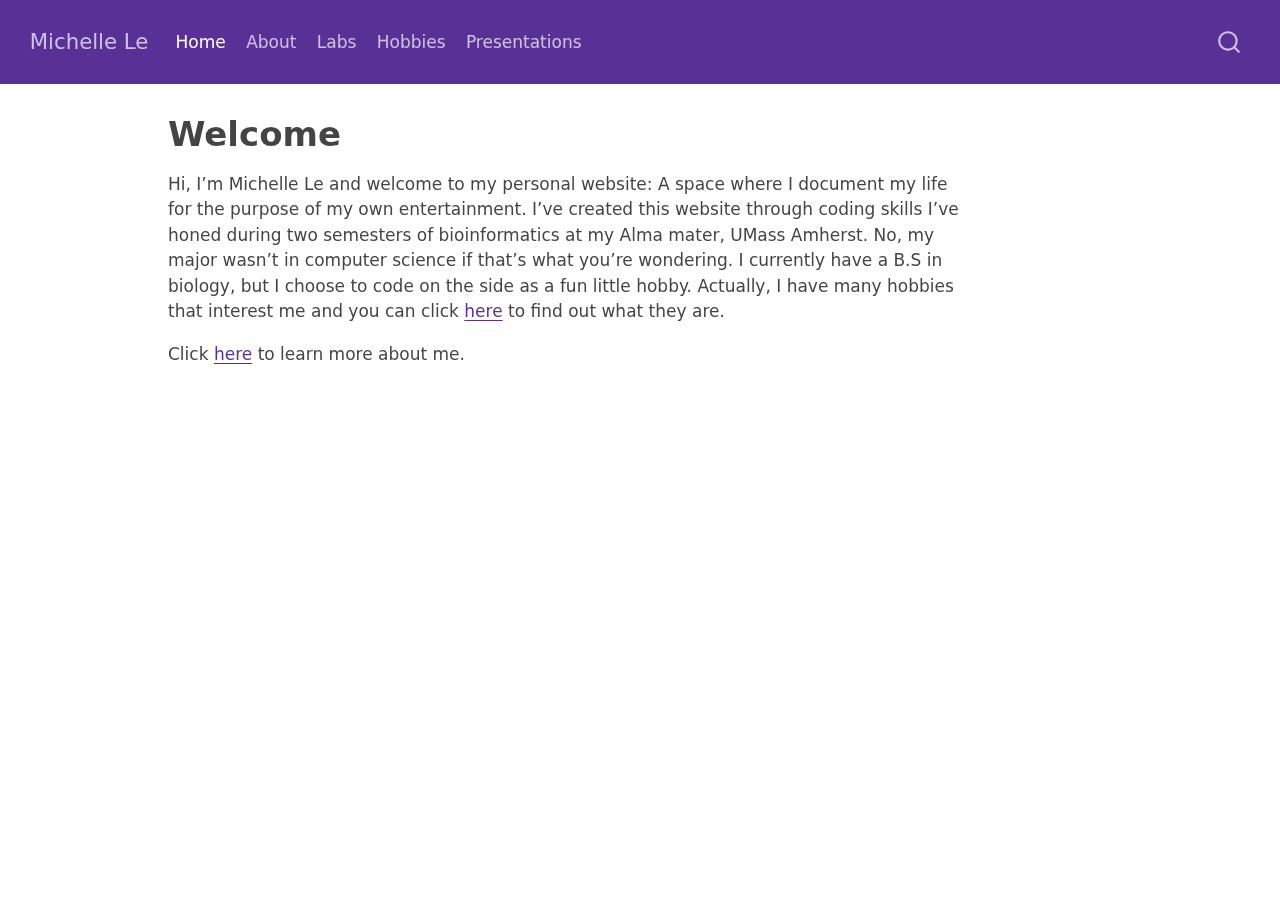
==== commit 6a616c5e: "“hobbies”" ====
--- a/docs/index.html
+++ b/docs/index.html
@@ -7,7 +7,7 @@
 <meta name="viewport" content="width=device-width, initial-scale=1.0, user-scalable=yes">
 
 
-<title>Home Page – Michelle Le</title>
+<title>Welcome – Michelle Le</title>
 <style>
 code{white-space: pre-wrap;}
 span.smallcaps{font-variant: small-caps;}
@@ -68,7 +68,7 @@
 }</script>
 
 
-<link rel="stylesheet" href="styles.css">
+<link rel="stylesheet" href="docs/styles.css">
 </head>
 
 <body class="nav-fixed">
@@ -101,8 +101,8 @@
 <span class="menu-text">Labs</span></a>
   </li>  
   <li class="nav-item">
-    <a class="nav-link" href="./Projects.html"> 
-<span class="menu-text">Projects</span></a>
+    <a class="nav-link" href="./Hobbies.html"> 
+<span class="menu-text">Hobbies</span></a>
   </li>  
   <li class="nav-item">
     <a class="nav-link" href="./Presentations.html"> 
@@ -127,7 +127,7 @@
 
 <header id="title-block-header" class="quarto-title-block default">
 <div class="quarto-title">
-<h1 class="title">Home Page</h1>
+<h1 class="title">Welcome</h1>
 </div>
 
 
@@ -144,7 +144,8 @@
 </header>
 
 
-<p>Hi, I’m Michelle Le and welcome to my personal website. I’ve created this website through coding skills I’ve honed during two semesters of bioinformatics at my Alma mater, UMass Amherst. No, my major wasn’t in computer science if that’s what you’re wondering. I currently have a B.S in biology, but I choose to code on the side as a fun little hobby. Click <a href="https://mishellele.github.io/Michelle/about.html">here</a> to learn more about me.</p>
+<p>Hi, I’m Michelle Le and welcome to my personal website: A space where I document my life for the purpose of my own entertainment. I’ve created this website through coding skills I’ve honed during two semesters of bioinformatics at my Alma mater, UMass Amherst. No, my major wasn’t in computer science if that’s what you’re wondering. I currently have a B.S in biology, but I choose to code on the side as a fun little hobby. Actually, I have many hobbies that interest me and you can click <a href="https://mishellele.github.io/Michelle/Projects.html">here</a> to find out what they are.</p>
+<p>Click <a href="https://mishellele.github.io/Michelle/about.html">here</a> to learn more about me.</p>
 
 
 
--- a/docs/site_libs/quarto-html/quarto-syntax-highlighting-e26003cea8cd680ca0c55a263523d882.css
+++ b/docs/site_libs/quarto-html/quarto-syntax-highlighting-e26003cea8cd680ca0c55a263523d882.css
@@ -0,0 +1,205 @@
+/* quarto syntax highlight colors */
+:root {
+  --quarto-hl-ot-color: #003B4F;
+  --quarto-hl-at-color: #657422;
+  --quarto-hl-ss-color: #20794D;
+  --quarto-hl-an-color: #5E5E5E;
+  --quarto-hl-fu-color: #4758AB;
+  --quarto-hl-st-color: #20794D;
+  --quarto-hl-cf-color: #003B4F;
+  --quarto-hl-op-color: #5E5E5E;
+  --quarto-hl-er-color: #AD0000;
+  --quarto-hl-bn-color: #AD0000;
+  --quarto-hl-al-color: #AD0000;
+  --quarto-hl-va-color: #111111;
+  --quarto-hl-bu-color: inherit;
+  --quarto-hl-ex-color: inherit;
+  --quarto-hl-pp-color: #AD0000;
+  --quarto-hl-in-color: #5E5E5E;
+  --quarto-hl-vs-color: #20794D;
+  --quarto-hl-wa-color: #5E5E5E;
+  --quarto-hl-do-color: #5E5E5E;
+  --quarto-hl-im-color: #00769E;
+  --quarto-hl-ch-color: #20794D;
+  --quarto-hl-dt-color: #AD0000;
+  --quarto-hl-fl-color: #AD0000;
+  --quarto-hl-co-color: #5E5E5E;
+  --quarto-hl-cv-color: #5E5E5E;
+  --quarto-hl-cn-color: #8f5902;
+  --quarto-hl-sc-color: #5E5E5E;
+  --quarto-hl-dv-color: #AD0000;
+  --quarto-hl-kw-color: #003B4F;
+}
+
+/* other quarto variables */
+:root {
+  --quarto-font-monospace: SFMono-Regular, Menlo, Monaco, Consolas, "Liberation Mono", "Courier New", monospace;
+}
+
+pre > code.sourceCode > span {
+  color: #003B4F;
+}
+
+code span {
+  color: #003B4F;
+}
+
+code.sourceCode > span {
+  color: #003B4F;
+}
+
+div.sourceCode,
+div.sourceCode pre.sourceCode {
+  color: #003B4F;
+}
+
+code span.ot {
+  color: #003B4F;
+  font-style: inherit;
+}
+
+code span.at {
+  color: #657422;
+  font-style: inherit;
+}
+
+code span.ss {
+  color: #20794D;
+  font-style: inherit;
+}
+
+code span.an {
+  color: #5E5E5E;
+  font-style: inherit;
+}
+
+code span.fu {
+  color: #4758AB;
+  font-style: inherit;
+}
+
+code span.st {
+  color: #20794D;
+  font-style: inherit;
+}
+
+code span.cf {
+  color: #003B4F;
+  font-weight: bold;
+  font-style: inherit;
+}
+
+code span.op {
+  color: #5E5E5E;
+  font-style: inherit;
+}
+
+code span.er {
+  color: #AD0000;
+  font-style: inherit;
+}
+
+code span.bn {
+  color: #AD0000;
+  font-style: inherit;
+}
+
+code span.al {
+  color: #AD0000;
+  font-style: inherit;
+}
+
+code span.va {
+  color: #111111;
+  font-style: inherit;
+}
+
+code span.bu {
+  font-style: inherit;
+}
+
+code span.ex {
+  font-style: inherit;
+}
+
+code span.pp {
+  color: #AD0000;
+  font-style: inherit;
+}
+
+code span.in {
+  color: #5E5E5E;
+  font-style: inherit;
+}
+
+code span.vs {
+  color: #20794D;
+  font-style: inherit;
+}
+
+code span.wa {
+  color: #5E5E5E;
+  font-style: italic;
+}
+
+code span.do {
+  color: #5E5E5E;
+  font-style: italic;
+}
+
+code span.im {
+  color: #00769E;
+  font-style: inherit;
+}
+
+code span.ch {
+  color: #20794D;
+  font-style: inherit;
+}
+
+code span.dt {
+  color: #AD0000;
+  font-style: inherit;
+}
+
+code span.fl {
+  color: #AD0000;
+  font-style: inherit;
+}
+
+code span.co {
+  color: #5E5E5E;
+  font-style: inherit;
+}
+
+code span.cv {
+  color: #5E5E5E;
+  font-style: italic;
+}
+
+code span.cn {
+  color: #8f5902;
+  font-style: inherit;
+}
+
+code span.sc {
+  color: #5E5E5E;
+  font-style: inherit;
+}
+
+code span.dv {
+  color: #AD0000;
+  font-style: inherit;
+}
+
+code span.kw {
+  color: #003B4F;
+  font-weight: bold;
+  font-style: inherit;
+}
+
+.prevent-inlining {
+  content: "</";
+}
+
+/*# sourceMappingURL=e90e9ab646ea9b1aaa61e089606e0f97.css.map */
